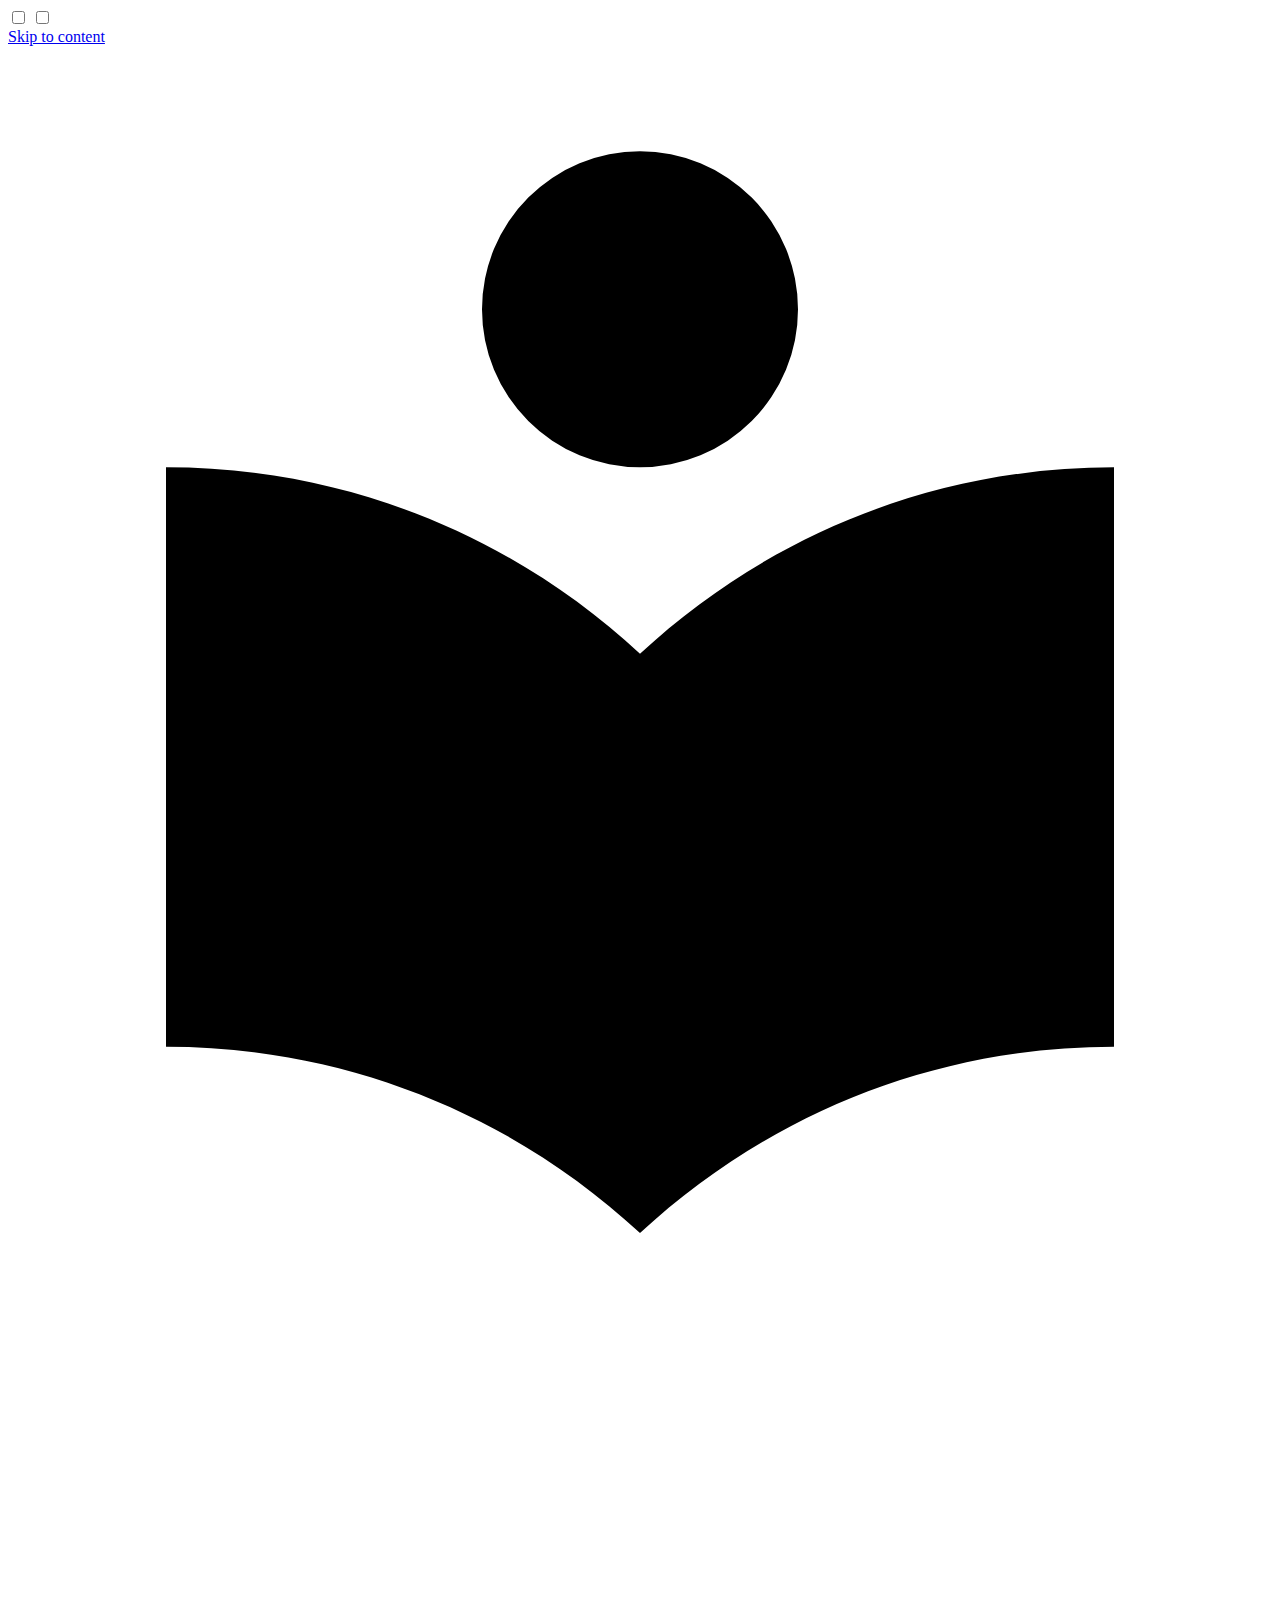
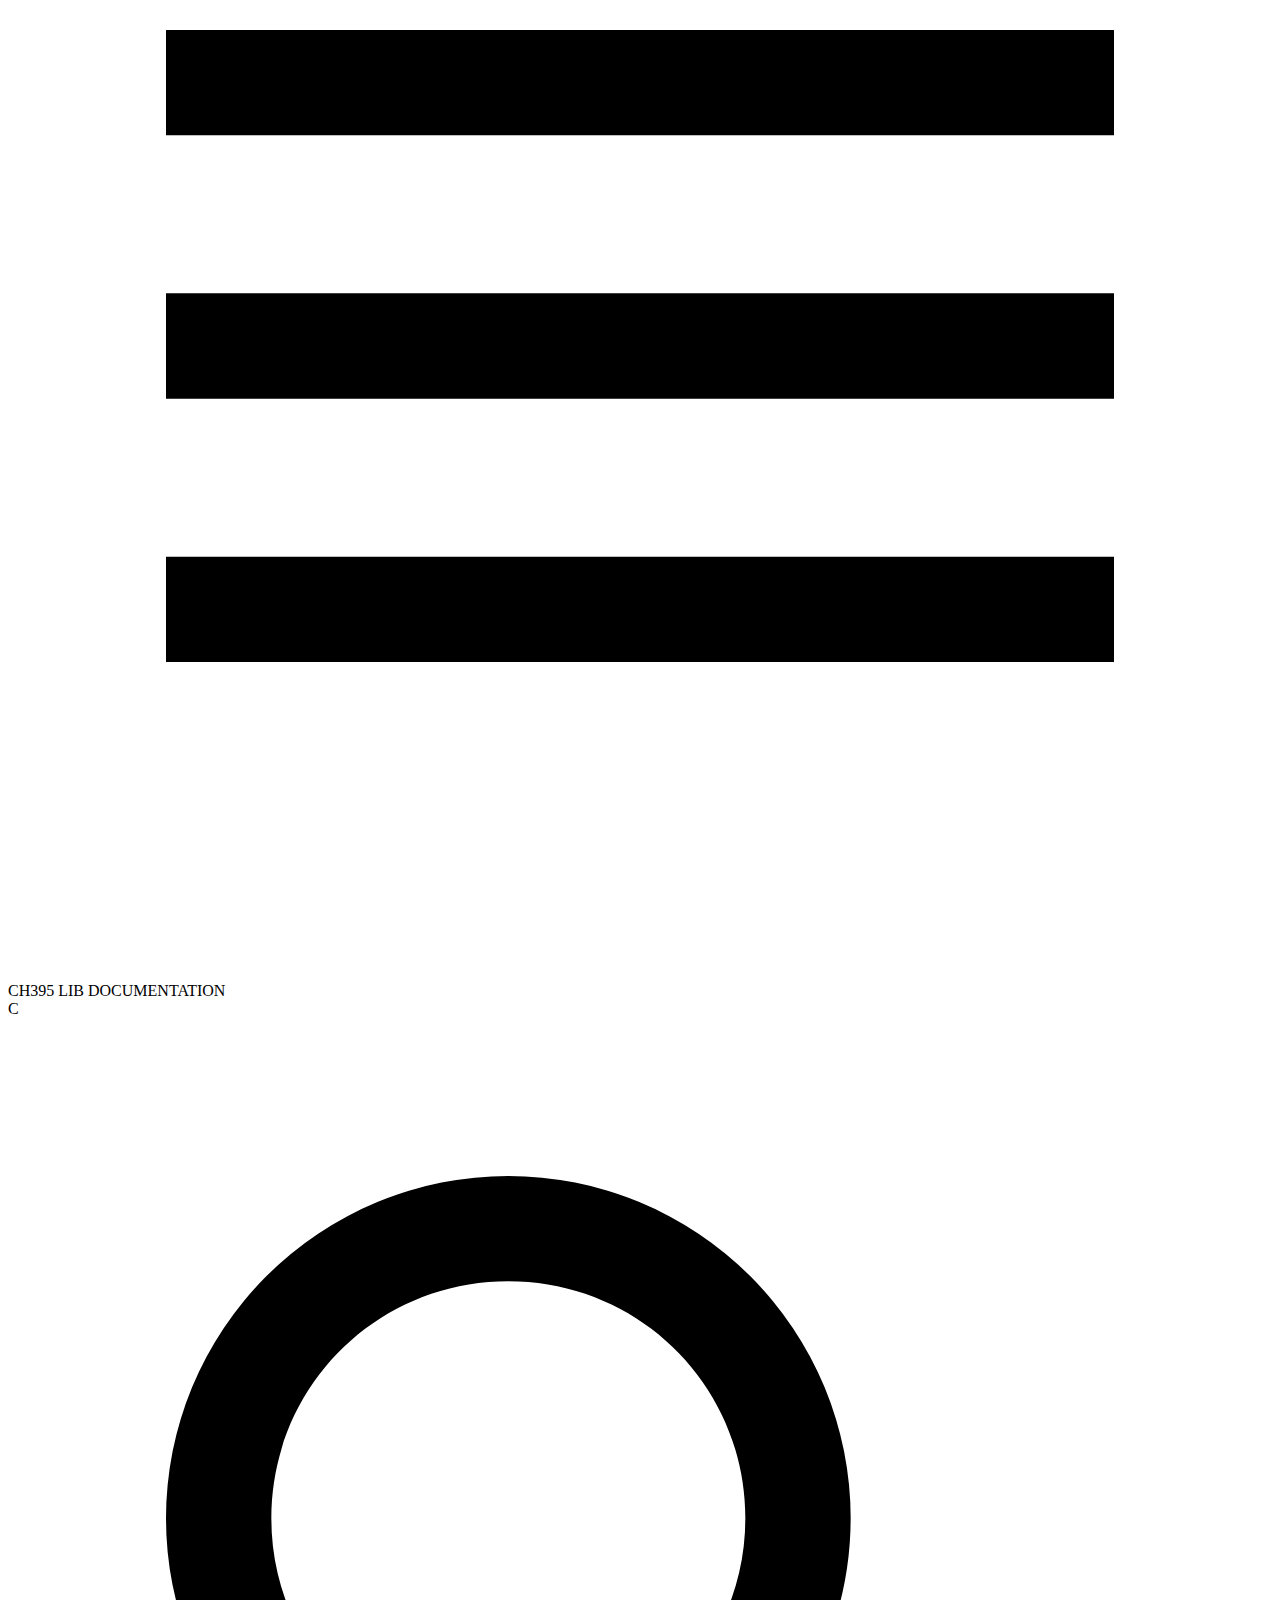
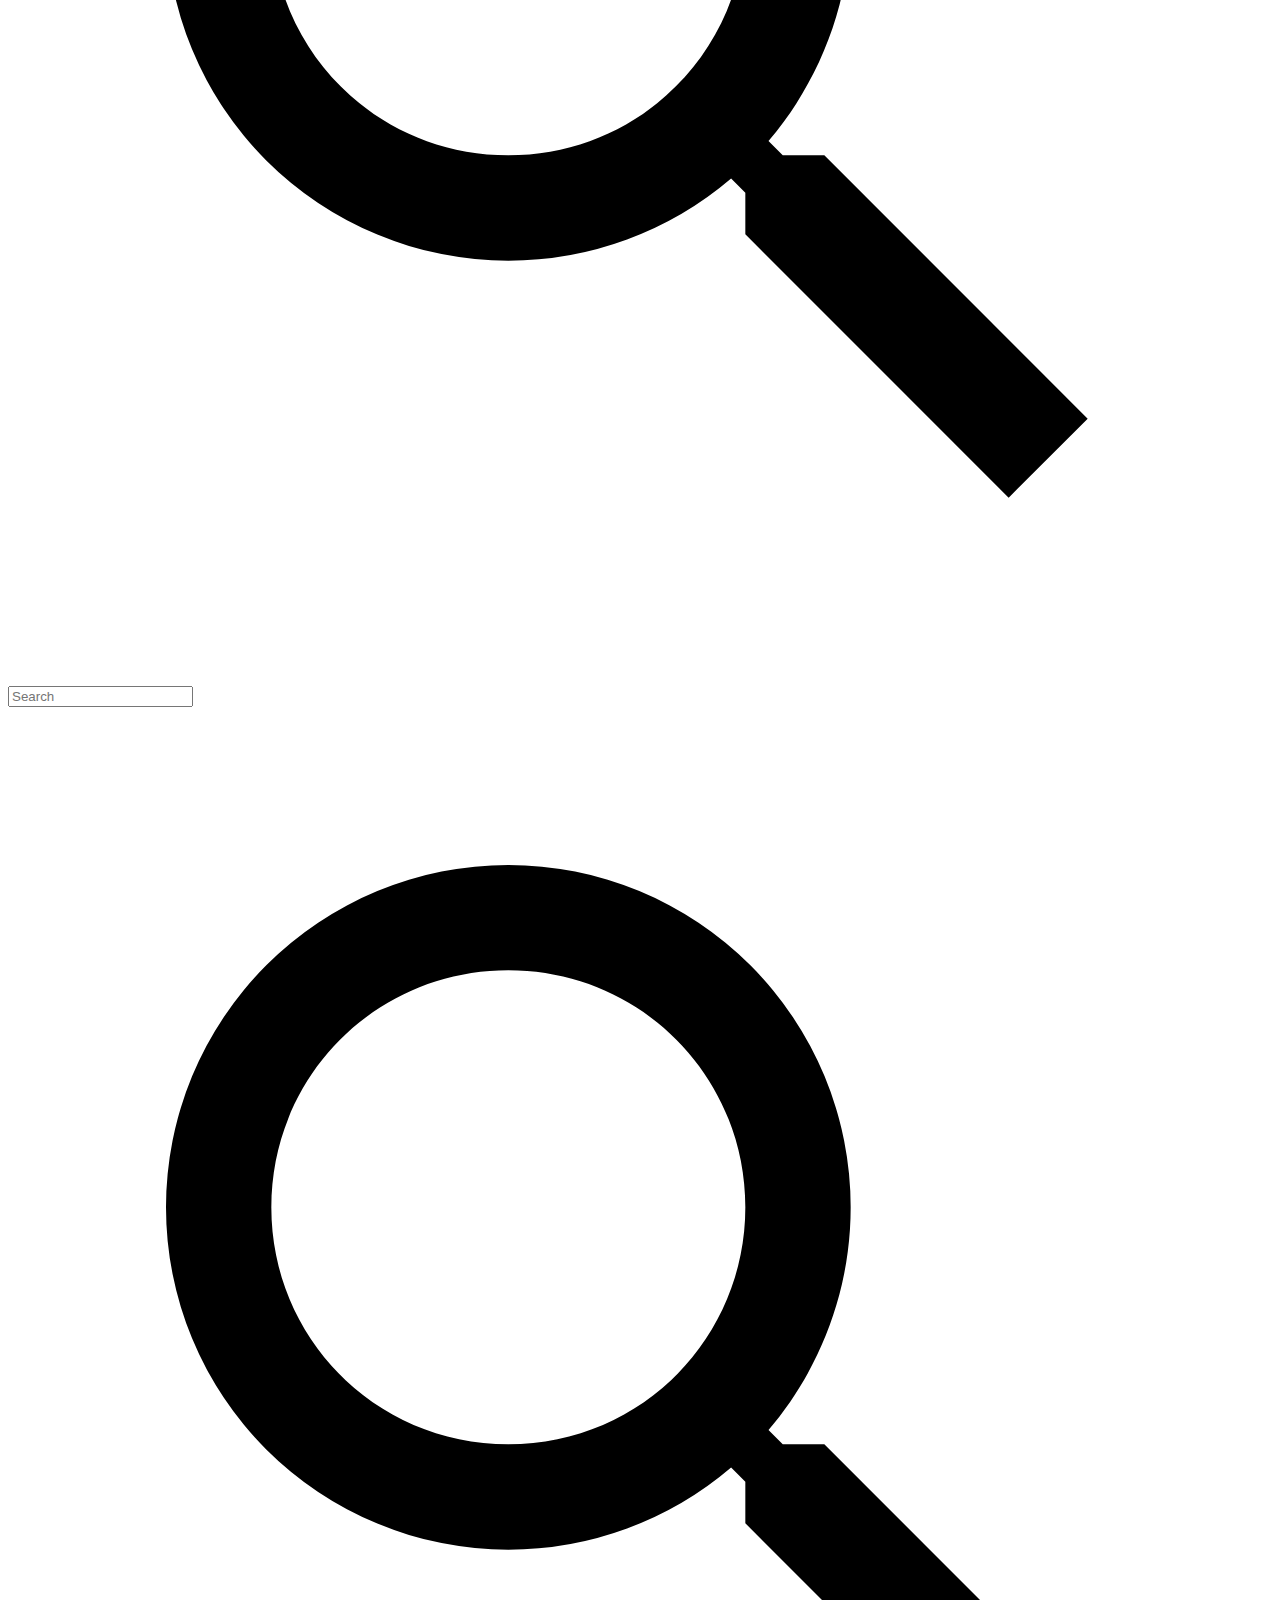
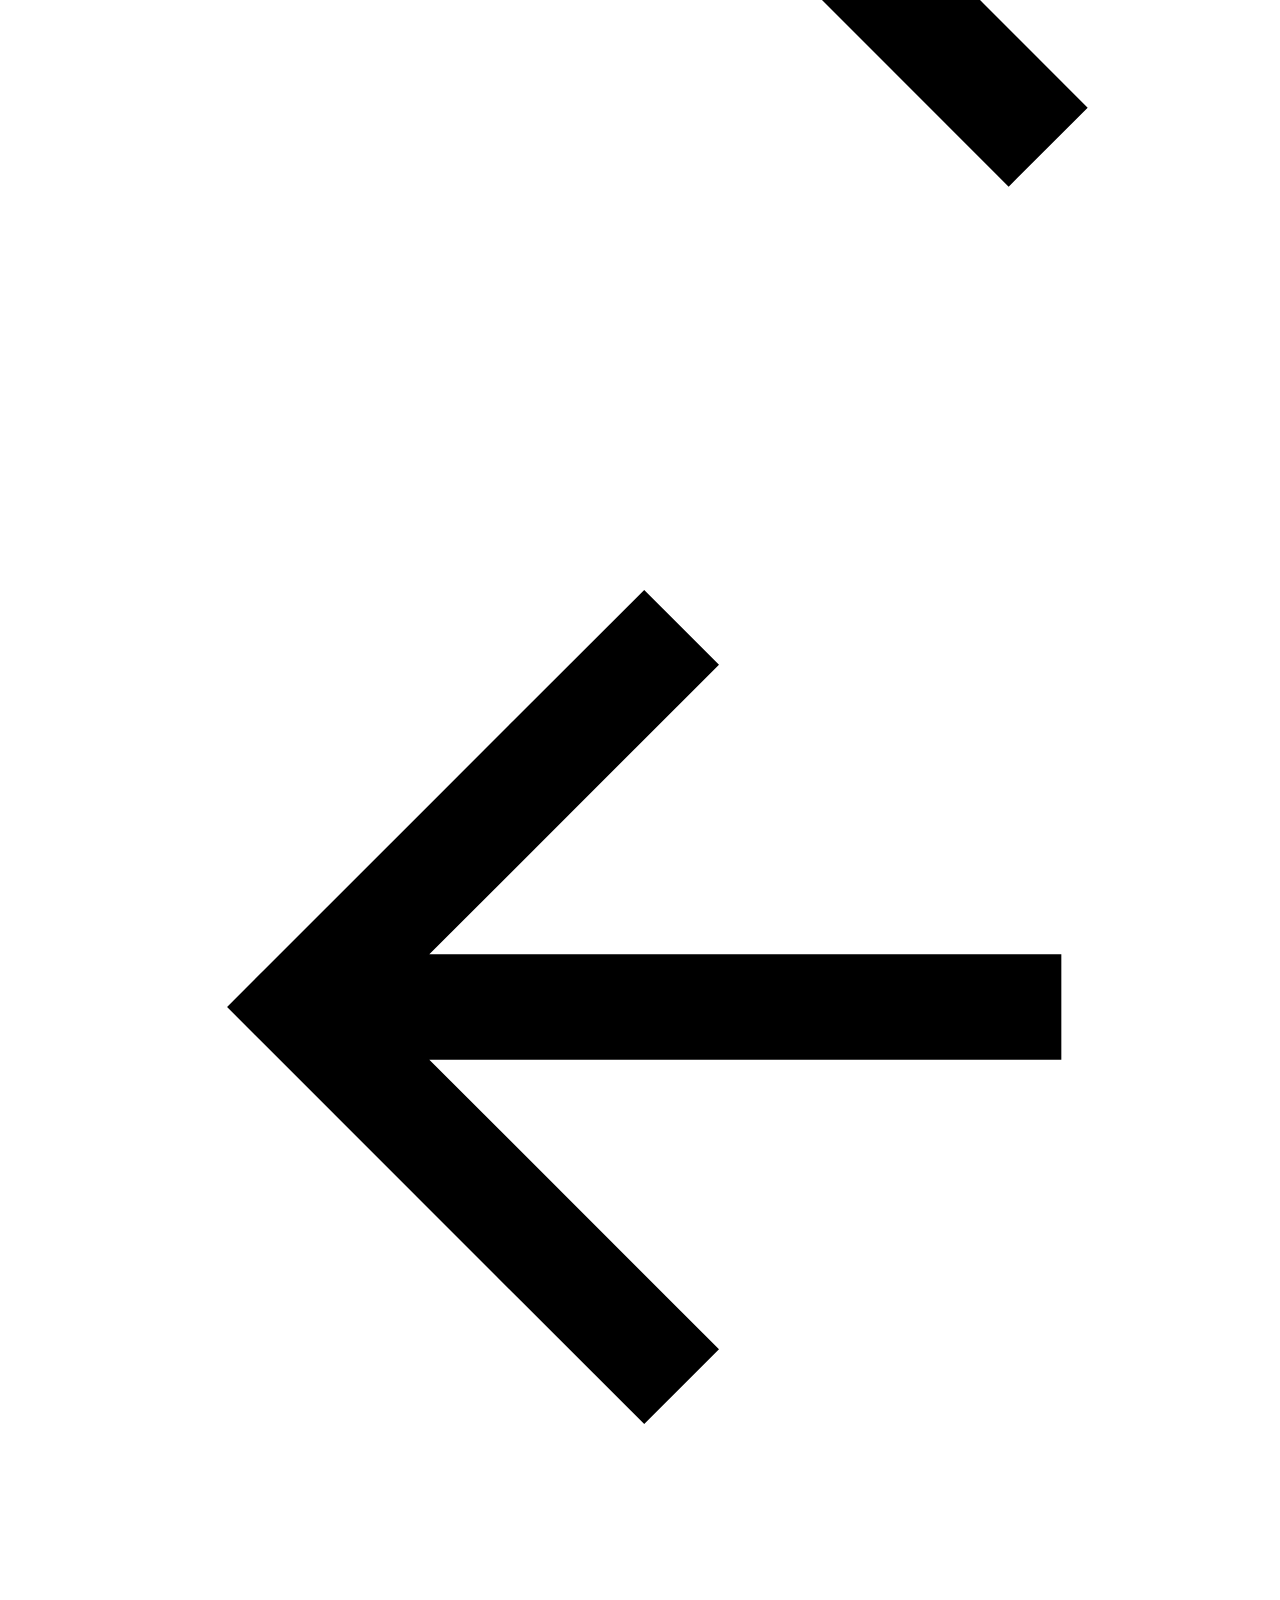
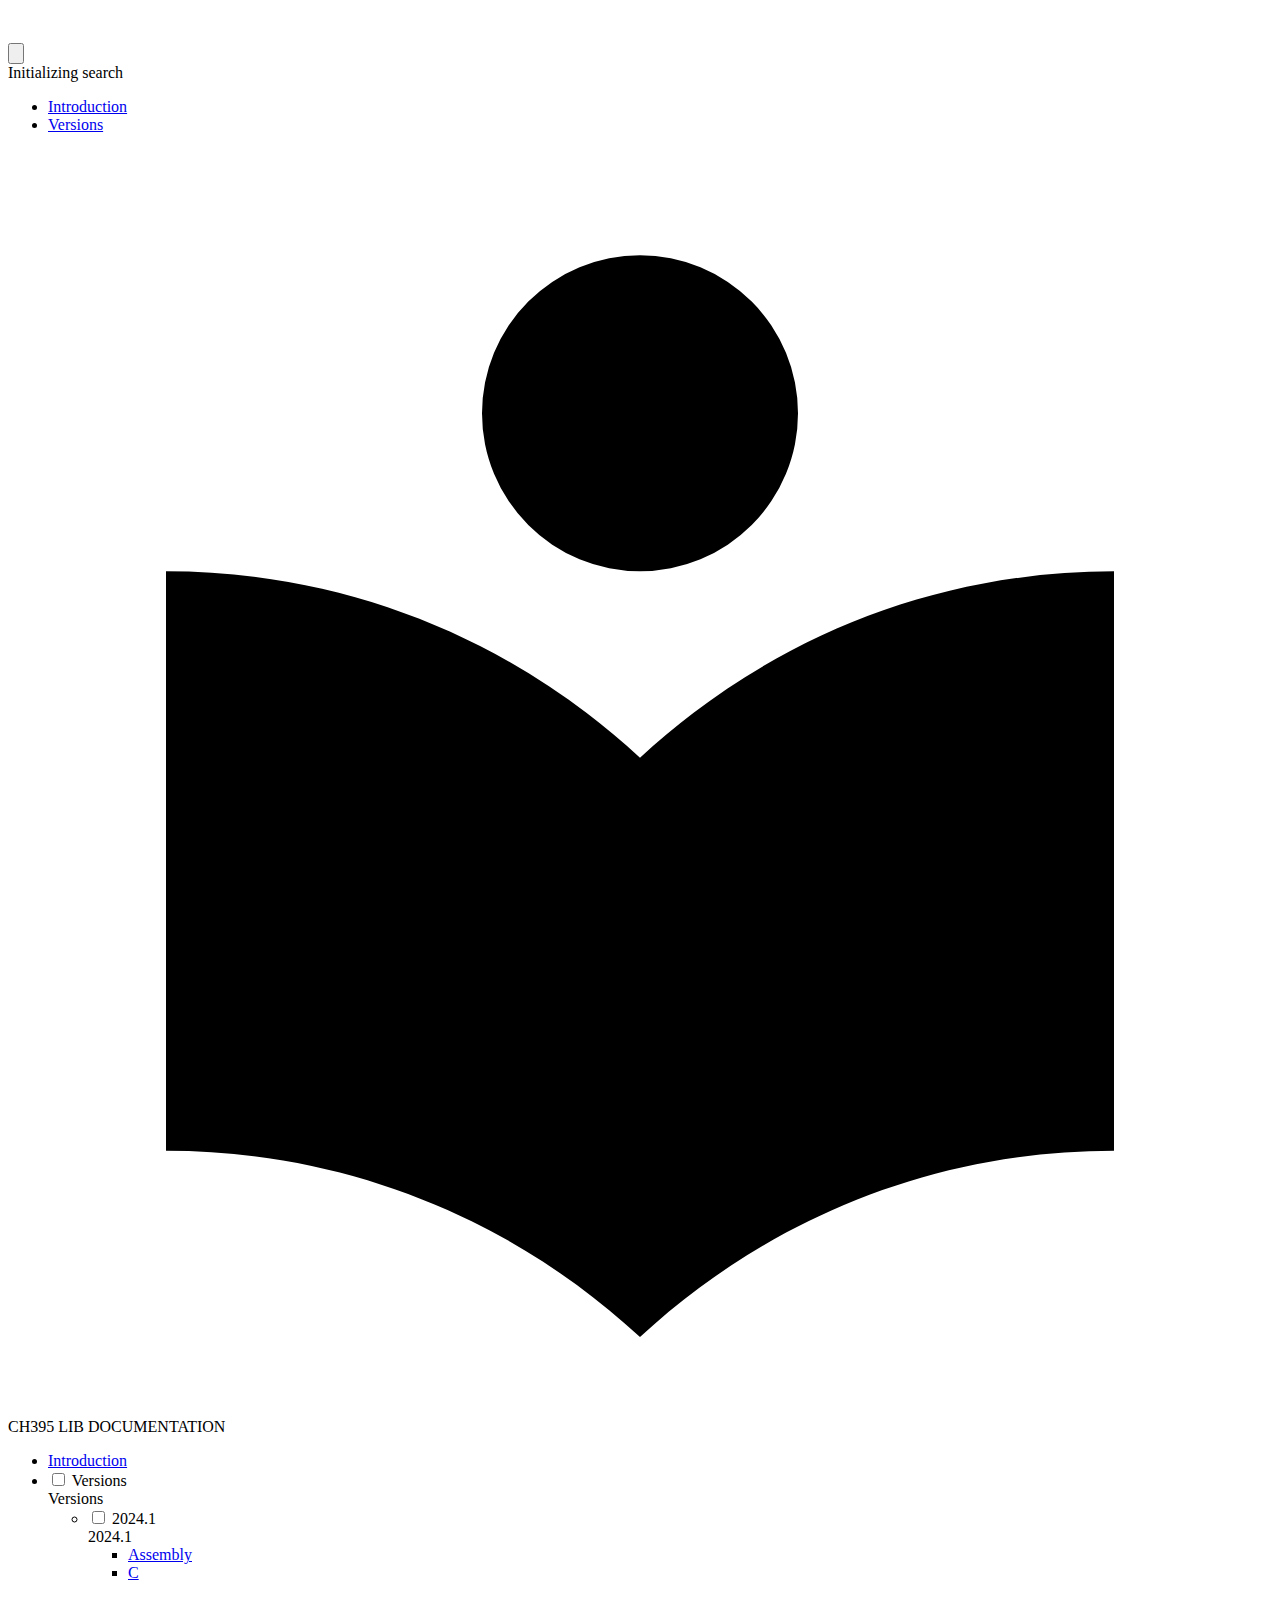
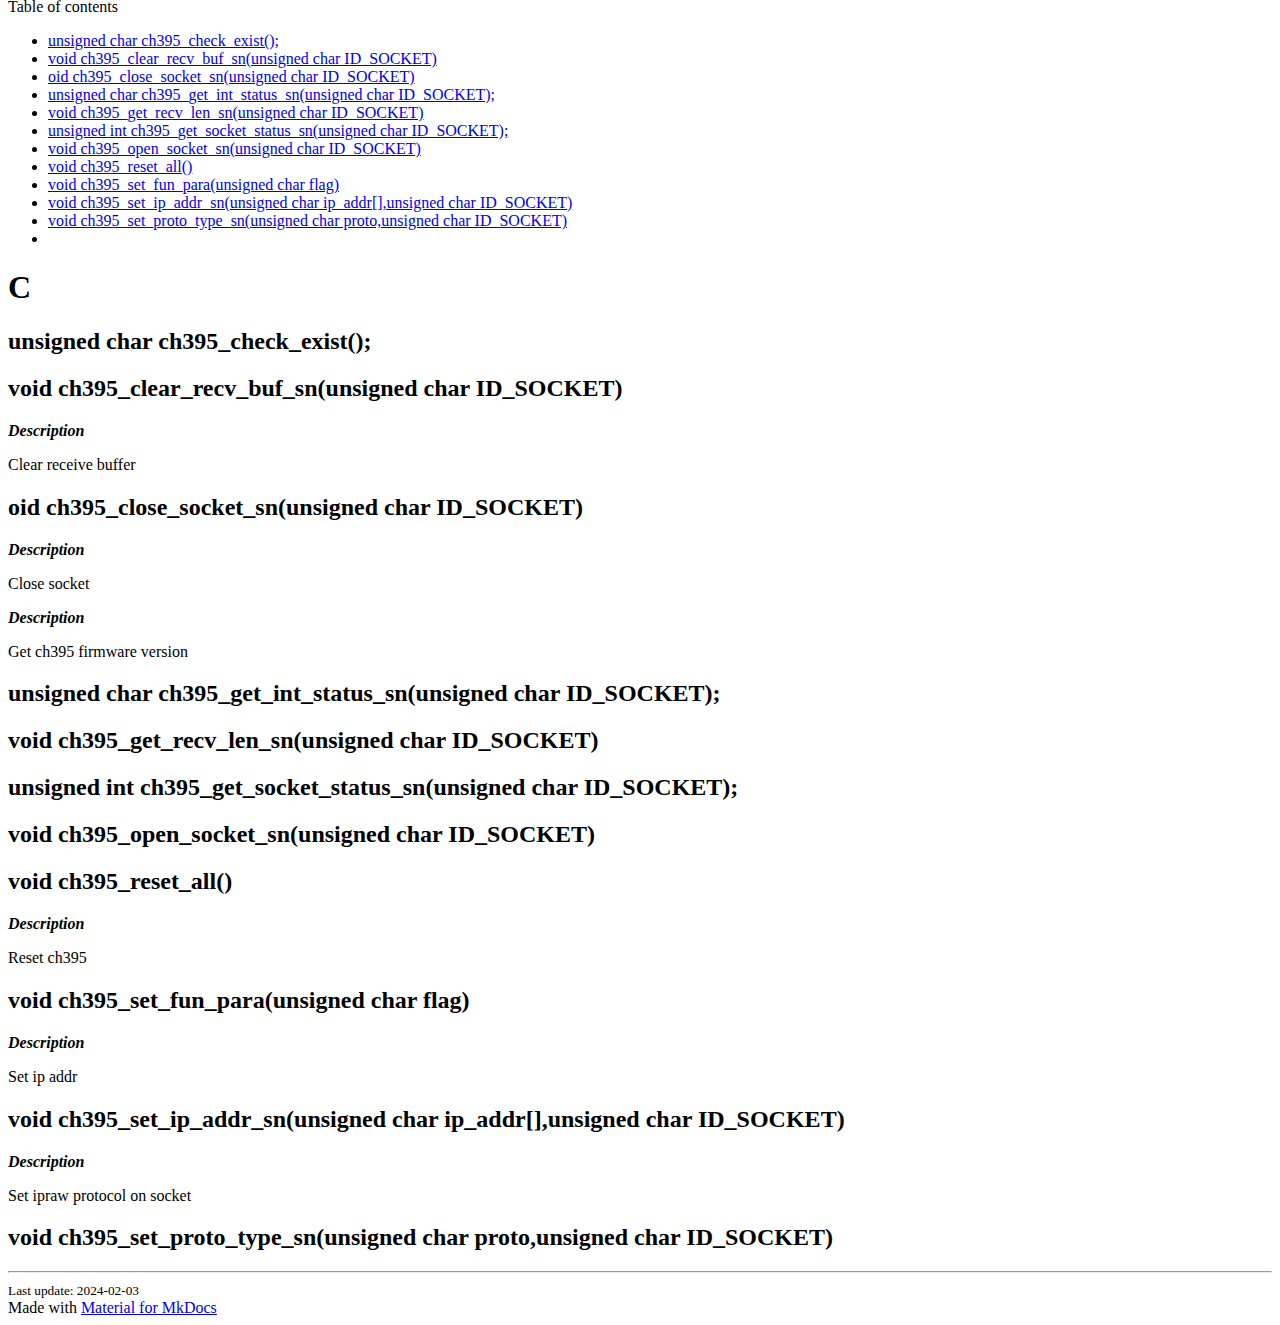
==== docs/api/c/index.html @ 54d7cbc9 "fix" ====
<!doctype html>
<html lang="en" class="no-js">
  <head>
    
      <meta charset="utf-8">
      <meta name="viewport" content="width=device-width,initial-scale=1">
      
      
      
      
      
      
      <link rel="icon" href="../assets/images/favicon.png">
      <meta name="generator" content="mkdocs-1.5.3, mkdocs-material-9.4.0">
    
    
      
        <title>C - CH395 LIB DOCUMENTATION</title>
      
    
    
      <link rel="stylesheet" href="../assets/stylesheets/main.9f615399.min.css">
      
        
        <link rel="stylesheet" href="../assets/stylesheets/palette.649f08f9.min.css">
      
      


    
    
      
    
    
      
        
        
        <link rel="preconnect" href="https://fonts.gstatic.com" crossorigin>
        <link rel="stylesheet" href="https://fonts.googleapis.com/css?family=Roboto:300,300i,400,400i,700,700i%7CRoboto+Mono:400,400i,700,700i&display=fallback">
        <style>:root{--md-text-font:"Roboto";--md-code-font:"Roboto Mono"}</style>
      
    
    
      <link rel="stylesheet" href="../stylesheets/extra.css">
    
    <script>__md_scope=new URL("..",location),__md_hash=e=>[...e].reduce((e,_)=>(e<<5)-e+_.charCodeAt(0),0),__md_get=(e,_=localStorage,t=__md_scope)=>JSON.parse(_.getItem(t.pathname+"."+e)),__md_set=(e,_,t=localStorage,a=__md_scope)=>{try{t.setItem(a.pathname+"."+e,JSON.stringify(_))}catch(e){}}</script>
    
      

    
    
    
  </head>
  
  
    
    
    
    
    
    <body dir="ltr" data-md-color-scheme="default" data-md-color-primary="black" data-md-color-accent="indigo">
  
    
    
    <input class="md-toggle" data-md-toggle="drawer" type="checkbox" id="__drawer" autocomplete="off">
    <input class="md-toggle" data-md-toggle="search" type="checkbox" id="__search" autocomplete="off">
    <label class="md-overlay" for="__drawer"></label>
    <div data-md-component="skip">
      
        
        <a href="#c" class="md-skip">
          Skip to content
        </a>
      
    </div>
    <div data-md-component="announce">
      
    </div>
    
    
      

<header class="md-header" data-md-component="header">
  <nav class="md-header__inner md-grid" aria-label="Header">
    <a href=".." title="CH395 LIB DOCUMENTATION" class="md-header__button md-logo" aria-label="CH395 LIB DOCUMENTATION" data-md-component="logo">
      
  
  <svg xmlns="http://www.w3.org/2000/svg" viewBox="0 0 24 24"><path d="M12 8a3 3 0 0 0 3-3 3 3 0 0 0-3-3 3 3 0 0 0-3 3 3 3 0 0 0 3 3m0 3.54C9.64 9.35 6.5 8 3 8v11c3.5 0 6.64 1.35 9 3.54 2.36-2.19 5.5-3.54 9-3.54V8c-3.5 0-6.64 1.35-9 3.54Z"/></svg>

    </a>
    <label class="md-header__button md-icon" for="__drawer">
      
      <svg xmlns="http://www.w3.org/2000/svg" viewBox="0 0 24 24"><path d="M3 6h18v2H3V6m0 5h18v2H3v-2m0 5h18v2H3v-2Z"/></svg>
    </label>
    <div class="md-header__title" data-md-component="header-title">
      <div class="md-header__ellipsis">
        <div class="md-header__topic">
          <span class="md-ellipsis">
            CH395 LIB DOCUMENTATION
          </span>
        </div>
        <div class="md-header__topic" data-md-component="header-topic">
          <span class="md-ellipsis">
            
              C
            
          </span>
        </div>
      </div>
    </div>
    
      
    
    
    
      <label class="md-header__button md-icon" for="__search">
        
        <svg xmlns="http://www.w3.org/2000/svg" viewBox="0 0 24 24"><path d="M9.5 3A6.5 6.5 0 0 1 16 9.5c0 1.61-.59 3.09-1.56 4.23l.27.27h.79l5 5-1.5 1.5-5-5v-.79l-.27-.27A6.516 6.516 0 0 1 9.5 16 6.5 6.5 0 0 1 3 9.5 6.5 6.5 0 0 1 9.5 3m0 2C7 5 5 7 5 9.5S7 14 9.5 14 14 12 14 9.5 12 5 9.5 5Z"/></svg>
      </label>
      <div class="md-search" data-md-component="search" role="dialog">
  <label class="md-search__overlay" for="__search"></label>
  <div class="md-search__inner" role="search">
    <form class="md-search__form" name="search">
      <input type="text" class="md-search__input" name="query" aria-label="Search" placeholder="Search" autocapitalize="off" autocorrect="off" autocomplete="off" spellcheck="false" data-md-component="search-query" required>
      <label class="md-search__icon md-icon" for="__search">
        
        <svg xmlns="http://www.w3.org/2000/svg" viewBox="0 0 24 24"><path d="M9.5 3A6.5 6.5 0 0 1 16 9.5c0 1.61-.59 3.09-1.56 4.23l.27.27h.79l5 5-1.5 1.5-5-5v-.79l-.27-.27A6.516 6.516 0 0 1 9.5 16 6.5 6.5 0 0 1 3 9.5 6.5 6.5 0 0 1 9.5 3m0 2C7 5 5 7 5 9.5S7 14 9.5 14 14 12 14 9.5 12 5 9.5 5Z"/></svg>
        
        <svg xmlns="http://www.w3.org/2000/svg" viewBox="0 0 24 24"><path d="M20 11v2H8l5.5 5.5-1.42 1.42L4.16 12l7.92-7.92L13.5 5.5 8 11h12Z"/></svg>
      </label>
      <nav class="md-search__options" aria-label="Search">
        
        <button type="reset" class="md-search__icon md-icon" title="Clear" aria-label="Clear" tabindex="-1">
          
          <svg xmlns="http://www.w3.org/2000/svg" viewBox="0 0 24 24"><path d="M19 6.41 17.59 5 12 10.59 6.41 5 5 6.41 10.59 12 5 17.59 6.41 19 12 13.41 17.59 19 19 17.59 13.41 12 19 6.41Z"/></svg>
        </button>
      </nav>
      
    </form>
    <div class="md-search__output">
      <div class="md-search__scrollwrap" data-md-scrollfix>
        <div class="md-search-result" data-md-component="search-result">
          <div class="md-search-result__meta">
            Initializing search
          </div>
          <ol class="md-search-result__list" role="presentation"></ol>
        </div>
      </div>
    </div>
  </div>
</div>
    
    
  </nav>
  
</header>
    
    <div class="md-container" data-md-component="container">
      
      
        
          
            
<nav class="md-tabs" aria-label="Tabs" data-md-component="tabs">
  <div class="md-grid">
    <ul class="md-tabs__list">
      
        
  
  
  
    <li class="md-tabs__item">
      <a href=".." class="md-tabs__link">
        
  
    
  
  Introduction

      </a>
    </li>
  

      
        
  
  
  
    
    
      
  
  
  
    
    
      <li class="md-tabs__item">
        <a href="../2024.1/assembly/" class="md-tabs__link">
          
  
  Versions

        </a>
      </li>
    
  

    
  

      
    </ul>
  </div>
</nav>
          
        
      
      <main class="md-main" data-md-component="main">
        <div class="md-main__inner md-grid">
          
            
              
              <div class="md-sidebar md-sidebar--primary" data-md-component="sidebar" data-md-type="navigation" >
                <div class="md-sidebar__scrollwrap">
                  <div class="md-sidebar__inner">
                    


  


<nav class="md-nav md-nav--primary md-nav--lifted" aria-label="Navigation" data-md-level="0">
  <label class="md-nav__title" for="__drawer">
    <a href=".." title="CH395 LIB DOCUMENTATION" class="md-nav__button md-logo" aria-label="CH395 LIB DOCUMENTATION" data-md-component="logo">
      
  
  <svg xmlns="http://www.w3.org/2000/svg" viewBox="0 0 24 24"><path d="M12 8a3 3 0 0 0 3-3 3 3 0 0 0-3-3 3 3 0 0 0-3 3 3 3 0 0 0 3 3m0 3.54C9.64 9.35 6.5 8 3 8v11c3.5 0 6.64 1.35 9 3.54 2.36-2.19 5.5-3.54 9-3.54V8c-3.5 0-6.64 1.35-9 3.54Z"/></svg>

    </a>
    CH395 LIB DOCUMENTATION
  </label>
  
  <ul class="md-nav__list" data-md-scrollfix>
    
      
      
  
  
  
    <li class="md-nav__item">
      <a href=".." class="md-nav__link">
        
  
  <span class="md-ellipsis">
    Introduction
  </span>
  

      </a>
    </li>
  

    
      
      
  
  
  
    
    
    
    <li class="md-nav__item md-nav__item--nested">
      
        
        
        
        
        <input class="md-nav__toggle md-toggle " type="checkbox" id="__nav_2" >
        
          <label class="md-nav__link" for="__nav_2" id="__nav_2_label" tabindex="0">
            
  
  <span class="md-ellipsis">
    Versions
  </span>
  

            <span class="md-nav__icon md-icon"></span>
          </label>
        
        <nav class="md-nav" data-md-level="1" aria-labelledby="__nav_2_label" aria-expanded="false">
          <label class="md-nav__title" for="__nav_2">
            <span class="md-nav__icon md-icon"></span>
            Versions
          </label>
          <ul class="md-nav__list" data-md-scrollfix>
            
              
                
  
  
  
    
    
    
    <li class="md-nav__item md-nav__item--nested">
      
        
        
        
        
        <input class="md-nav__toggle md-toggle " type="checkbox" id="__nav_2_1" >
        
          <label class="md-nav__link" for="__nav_2_1" id="__nav_2_1_label" tabindex="0">
            
  
  <span class="md-ellipsis">
    2024.1
  </span>
  

            <span class="md-nav__icon md-icon"></span>
          </label>
        
        <nav class="md-nav" data-md-level="2" aria-labelledby="__nav_2_1_label" aria-expanded="false">
          <label class="md-nav__title" for="__nav_2_1">
            <span class="md-nav__icon md-icon"></span>
            2024.1
          </label>
          <ul class="md-nav__list" data-md-scrollfix>
            
              
                
  
  
  
    <li class="md-nav__item">
      <a href="../2024.1/assembly/" class="md-nav__link">
        
  
  <span class="md-ellipsis">
    Assembly
  </span>
  

      </a>
    </li>
  

              
            
              
                
  
  
  
    <li class="md-nav__item">
      <a href="../2024.1/c/" class="md-nav__link">
        
  
  <span class="md-ellipsis">
    C
  </span>
  

      </a>
    </li>
  

              
            
          </ul>
        </nav>
      
    </li>
  

              
            
          </ul>
        </nav>
      
    </li>
  

    
  </ul>
</nav>
                  </div>
                </div>
              </div>
            
            
              
              <div class="md-sidebar md-sidebar--secondary" data-md-component="sidebar" data-md-type="toc" >
                <div class="md-sidebar__scrollwrap">
                  <div class="md-sidebar__inner">
                    

<nav class="md-nav md-nav--secondary" aria-label="Table of contents">
  
  
  
    
  
  
    <label class="md-nav__title" for="__toc">
      <span class="md-nav__icon md-icon"></span>
      Table of contents
    </label>
    <ul class="md-nav__list" data-md-component="toc" data-md-scrollfix>
      
        <li class="md-nav__item">
  <a href="#unsigned-char-ch395_check_exist" class="md-nav__link">
    unsigned char ch395_check_exist();
  </a>
  
</li>
      
        <li class="md-nav__item">
  <a href="#void-ch395_clear_recv_buf_snunsigned-char-id_socket" class="md-nav__link">
    void ch395_clear_recv_buf_sn(unsigned char ID_SOCKET)
  </a>
  
</li>
      
        <li class="md-nav__item">
  <a href="#oid-ch395_close_socket_snunsigned-char-id_socket" class="md-nav__link">
    oid ch395_close_socket_sn(unsigned char ID_SOCKET)
  </a>
  
</li>
      
        <li class="md-nav__item">
  <a href="#unsigned-char-ch395_get_int_status_snunsigned-char-id_socket" class="md-nav__link">
    unsigned char ch395_get_int_status_sn(unsigned char ID_SOCKET);
  </a>
  
</li>
      
        <li class="md-nav__item">
  <a href="#void-ch395_get_recv_len_snunsigned-char-id_socket" class="md-nav__link">
    void ch395_get_recv_len_sn(unsigned char ID_SOCKET)
  </a>
  
</li>
      
        <li class="md-nav__item">
  <a href="#unsigned-int-ch395_get_socket_status_snunsigned-char-id_socket" class="md-nav__link">
    unsigned int ch395_get_socket_status_sn(unsigned char ID_SOCKET);
  </a>
  
</li>
      
        <li class="md-nav__item">
  <a href="#void-ch395_open_socket_snunsigned-char-id_socket" class="md-nav__link">
    void ch395_open_socket_sn(unsigned char ID_SOCKET)
  </a>
  
</li>
      
        <li class="md-nav__item">
  <a href="#void-ch395_reset_all" class="md-nav__link">
    void ch395_reset_all()
  </a>
  
</li>
      
        <li class="md-nav__item">
  <a href="#void-ch395_set_fun_paraunsigned-char-flag" class="md-nav__link">
    void ch395_set_fun_para(unsigned char flag)
  </a>
  
</li>
      
        <li class="md-nav__item">
  <a href="#void-ch395_set_ip_addr_snunsigned-char-ip_addrunsigned-char-id_socket" class="md-nav__link">
    void ch395_set_ip_addr_sn(unsigned char ip_addr[],unsigned char ID_SOCKET)
  </a>
  
</li>
      
        <li class="md-nav__item">
  <a href="#void-ch395_set_proto_type_snunsigned-char-protounsigned-char-id_socket" class="md-nav__link">
    void ch395_set_proto_type_sn(unsigned char proto,unsigned char ID_SOCKET)
  </a>
  
</li>
      
        <li class="md-nav__item">
  <a href="#_1" class="md-nav__link">
    
  </a>
  
</li>
      
    </ul>
  
</nav>
                  </div>
                </div>
              </div>
            
          
          
            <div class="md-content" data-md-component="content">
              <article class="md-content__inner md-typeset">
                
                  


<div><h1 id="c">C</h1>
<h2 id="unsigned-char-ch395_check_exist">unsigned char ch395_check_exist();</h2>
<h2 id="void-ch395_clear_recv_buf_snunsigned-char-id_socket">void ch395_clear_recv_buf_sn(unsigned char ID_SOCKET)</h2>
<p><strong><em>Description</em></strong></p>
<p>Clear receive buffer</p>
<h2 id="oid-ch395_close_socket_snunsigned-char-id_socket">oid ch395_close_socket_sn(unsigned char ID_SOCKET)</h2>
<p><strong><em>Description</em></strong></p>
<p>Close socket</p>
<p><strong><em>Description</em></strong></p>
<p>Get ch395 firmware version</p>
<h2 id="unsigned-char-ch395_get_int_status_snunsigned-char-id_socket">unsigned char ch395_get_int_status_sn(unsigned char ID_SOCKET);</h2>
<h2 id="void-ch395_get_recv_len_snunsigned-char-id_socket">void ch395_get_recv_len_sn(unsigned char ID_SOCKET)</h2>
<h2 id="unsigned-int-ch395_get_socket_status_snunsigned-char-id_socket">unsigned int ch395_get_socket_status_sn(unsigned char ID_SOCKET);</h2>
<h2 id="void-ch395_open_socket_snunsigned-char-id_socket">void ch395_open_socket_sn(unsigned char ID_SOCKET)</h2>
<h2 id="void-ch395_reset_all">void ch395_reset_all()</h2>
<p><strong><em>Description</em></strong></p>
<p>Reset ch395</p>
<h2 id="void-ch395_set_fun_paraunsigned-char-flag">void ch395_set_fun_para(unsigned char flag)</h2>
<p><strong><em>Description</em></strong></p>
<p>Set ip addr</p>
<h2 id="void-ch395_set_ip_addr_snunsigned-char-ip_addrunsigned-char-id_socket">void ch395_set_ip_addr_sn(unsigned char ip_addr[],unsigned char ID_SOCKET)</h2>
<p><strong><em>Description</em></strong></p>
<p>Set ipraw protocol on socket</p>
<h2 id="void-ch395_set_proto_type_snunsigned-char-protounsigned-char-id_socket">void ch395_set_proto_type_sn(unsigned char proto,unsigned char ID_SOCKET)</h2>
<h2 id="_1"></h2></div>

  <hr>
<div class="md-source-file">
  <small>
    
      Last update:
      2024-02-03
    
  </small>
</div>





                
              </article>
            </div>
          
          
  <script>var tabs=__md_get("__tabs");if(Array.isArray(tabs))e:for(var set of document.querySelectorAll(".tabbed-set")){var tab,labels=set.querySelector(".tabbed-labels");for(tab of tabs)for(var label of labels.getElementsByTagName("label"))if(label.innerText.trim()===tab){var input=document.getElementById(label.htmlFor);input.checked=!0;continue e}}</script>

        </div>
        
          <button type="button" class="md-top md-icon" data-md-component="top" hidden>
            
            <svg xmlns="http://www.w3.org/2000/svg" viewBox="0 0 24 24"><path d="M13 20h-2V8l-5.5 5.5-1.42-1.42L12 4.16l7.92 7.92-1.42 1.42L13 8v12Z"/></svg>
            Back to top
          </button>
        
      </main>
      
        <footer class="md-footer">
  
  <div class="md-footer-meta md-typeset">
    <div class="md-footer-meta__inner md-grid">
      <div class="md-copyright">
  
  
    Made with
    <a href="https://squidfunk.github.io/mkdocs-material/" target="_blank" rel="noopener">
      Material for MkDocs
    </a>
  
</div>
      
    </div>
  </div>
</footer>
      
    </div>
    <div class="md-dialog" data-md-component="dialog">
      <div class="md-dialog__inner md-typeset"></div>
    </div>
    
    <script id="__config" type="application/json">{"base": "..", "features": ["navigation.tabs", "navigation.top", "content.tabs.link"], "search": "../assets/javascripts/workers/search.a264c092.min.js", "translations": {"clipboard.copied": "Copied to clipboard", "clipboard.copy": "Copy to clipboard", "search.result.more.one": "1 more on this page", "search.result.more.other": "# more on this page", "search.result.none": "No matching documents", "search.result.one": "1 matching document", "search.result.other": "# matching documents", "search.result.placeholder": "Type to start searching", "search.result.term.missing": "Missing", "select.version": "Select version"}}</script>
    
    
      <script src="../assets/javascripts/bundle.4e0fa4ba.min.js"></script>
      
    
  </body>
</html>
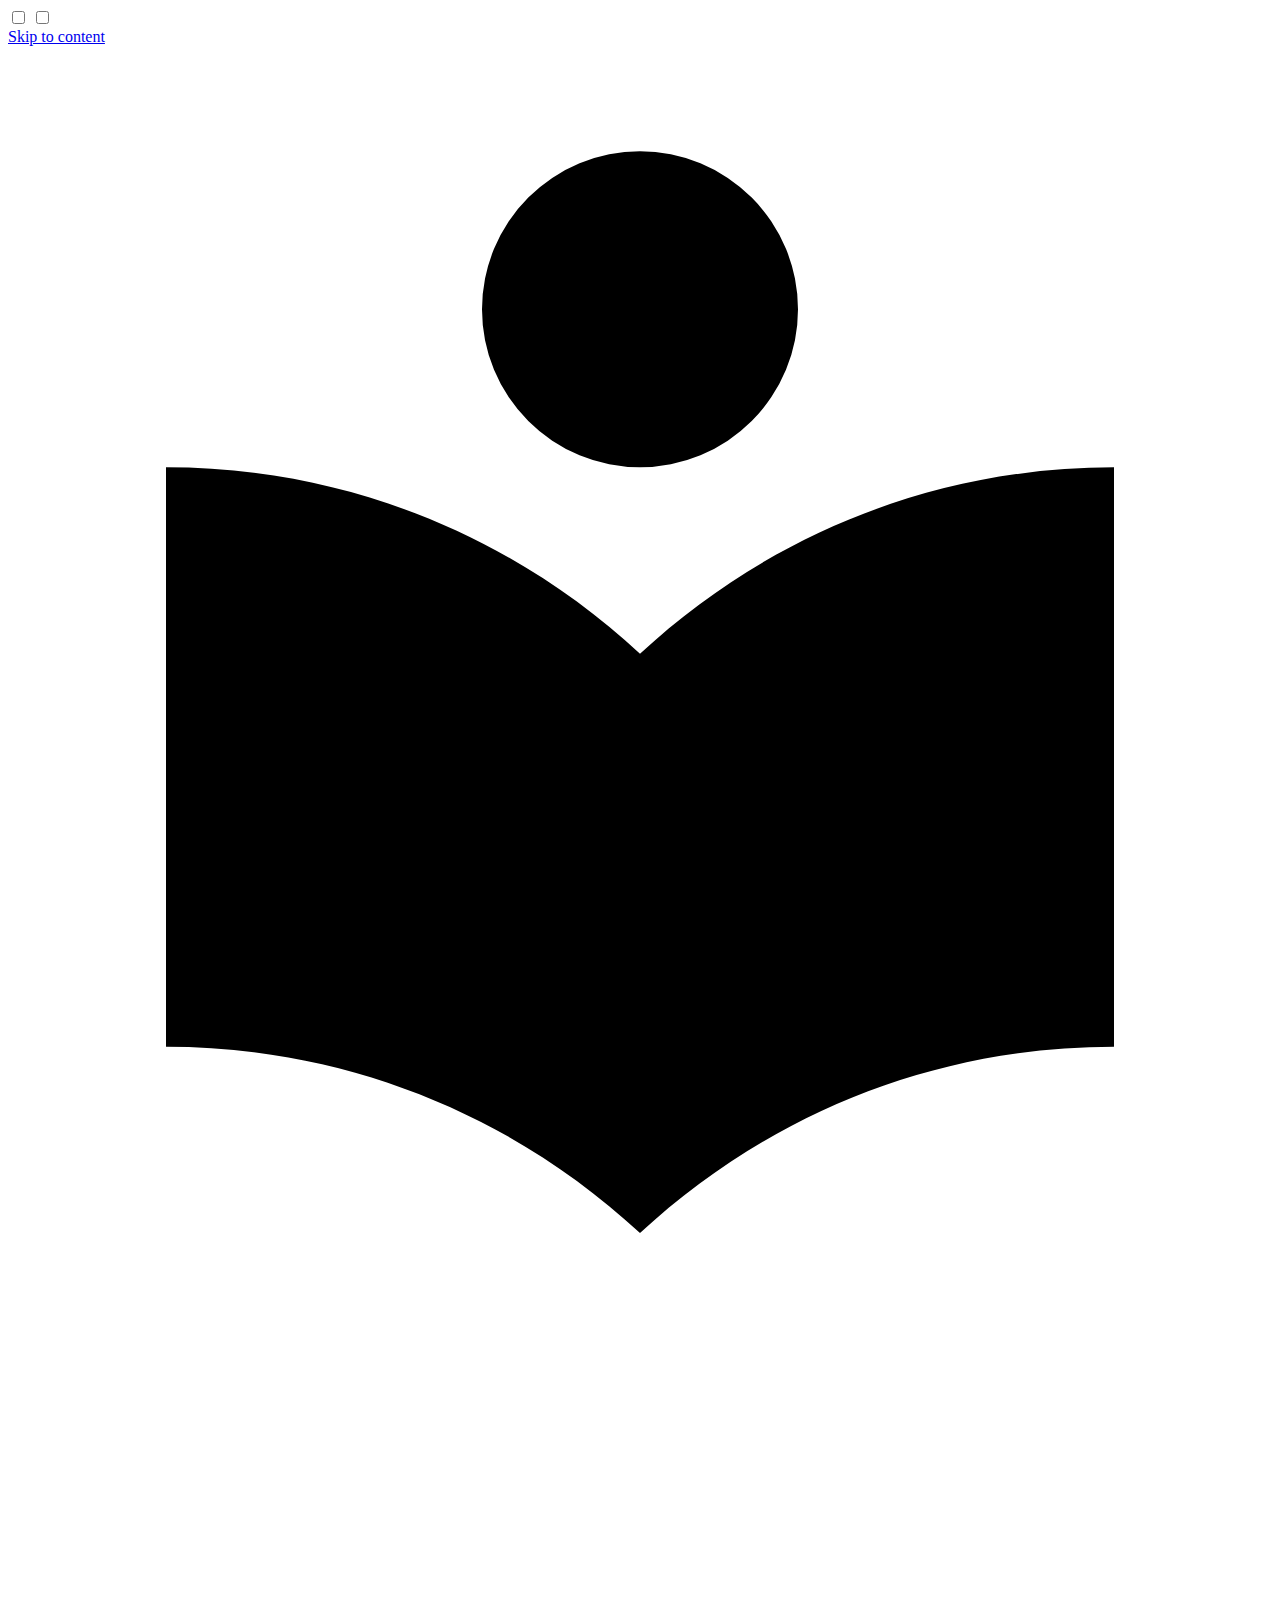
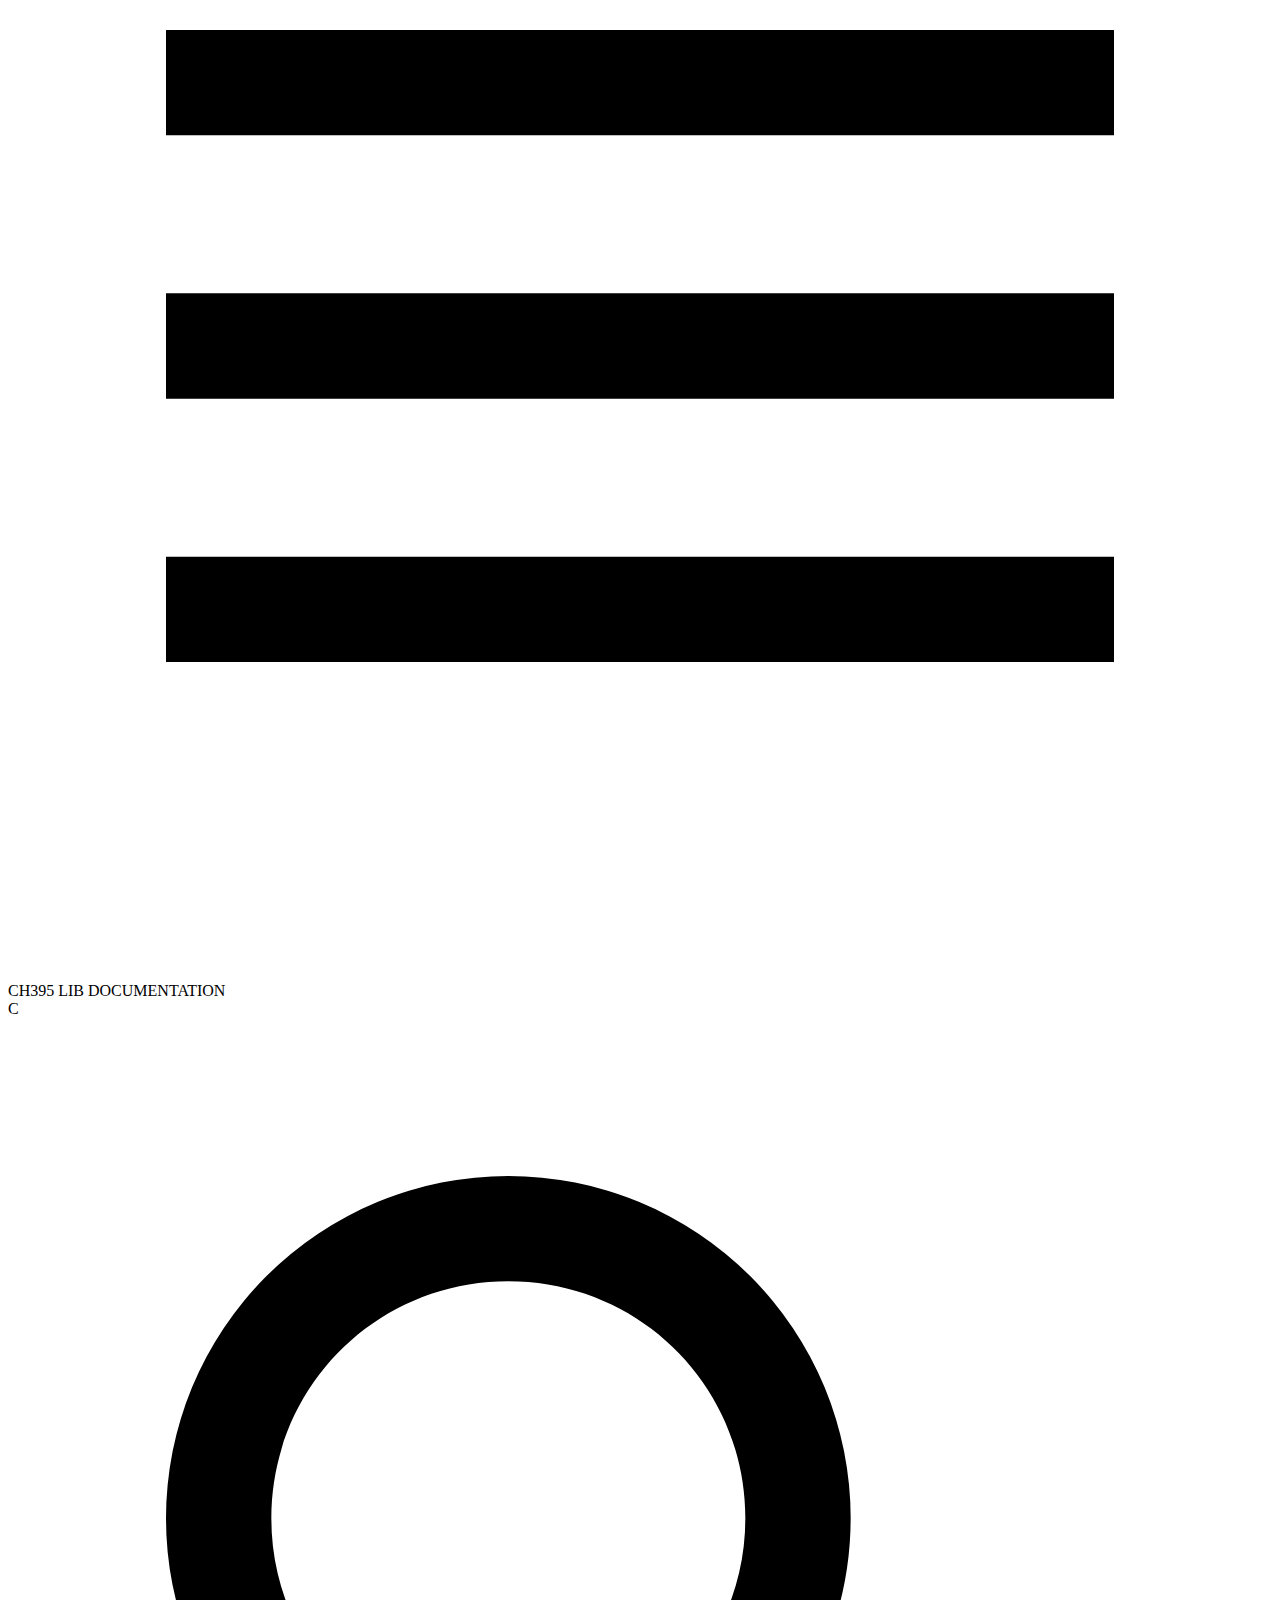
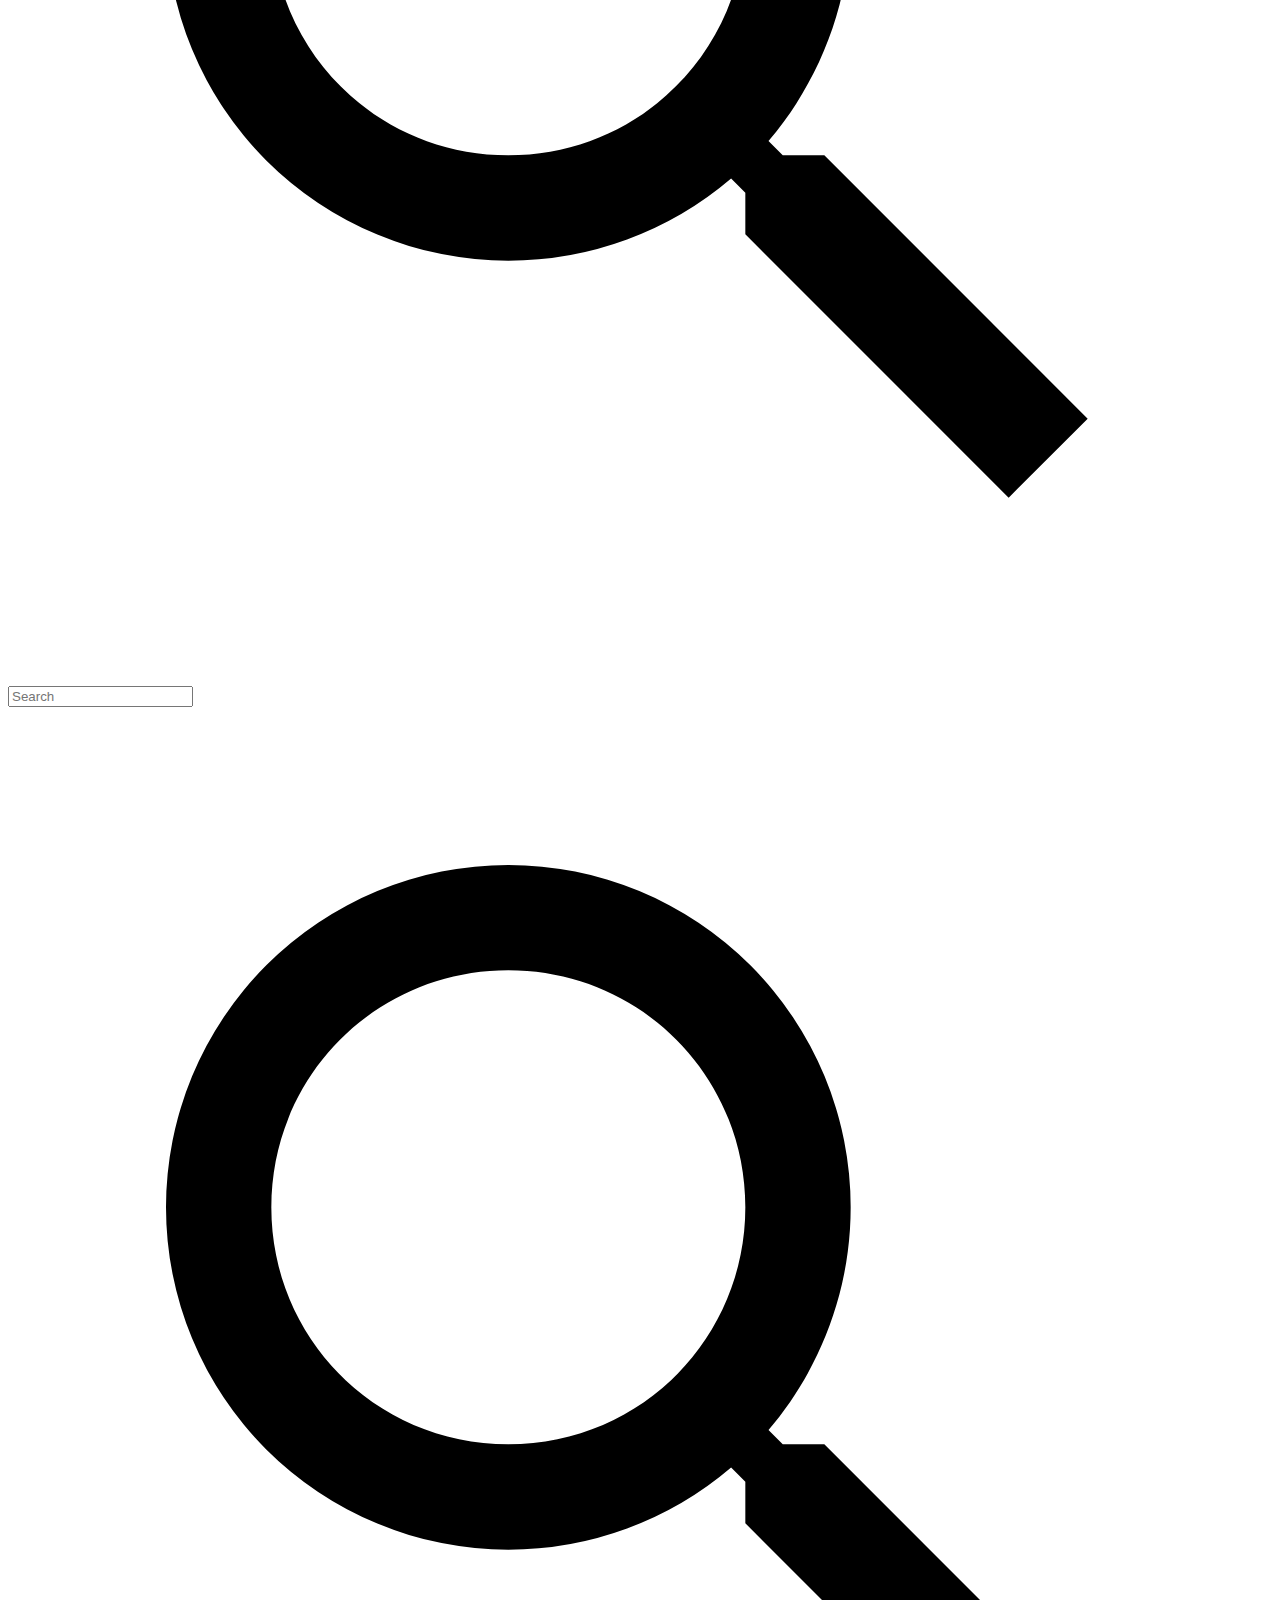
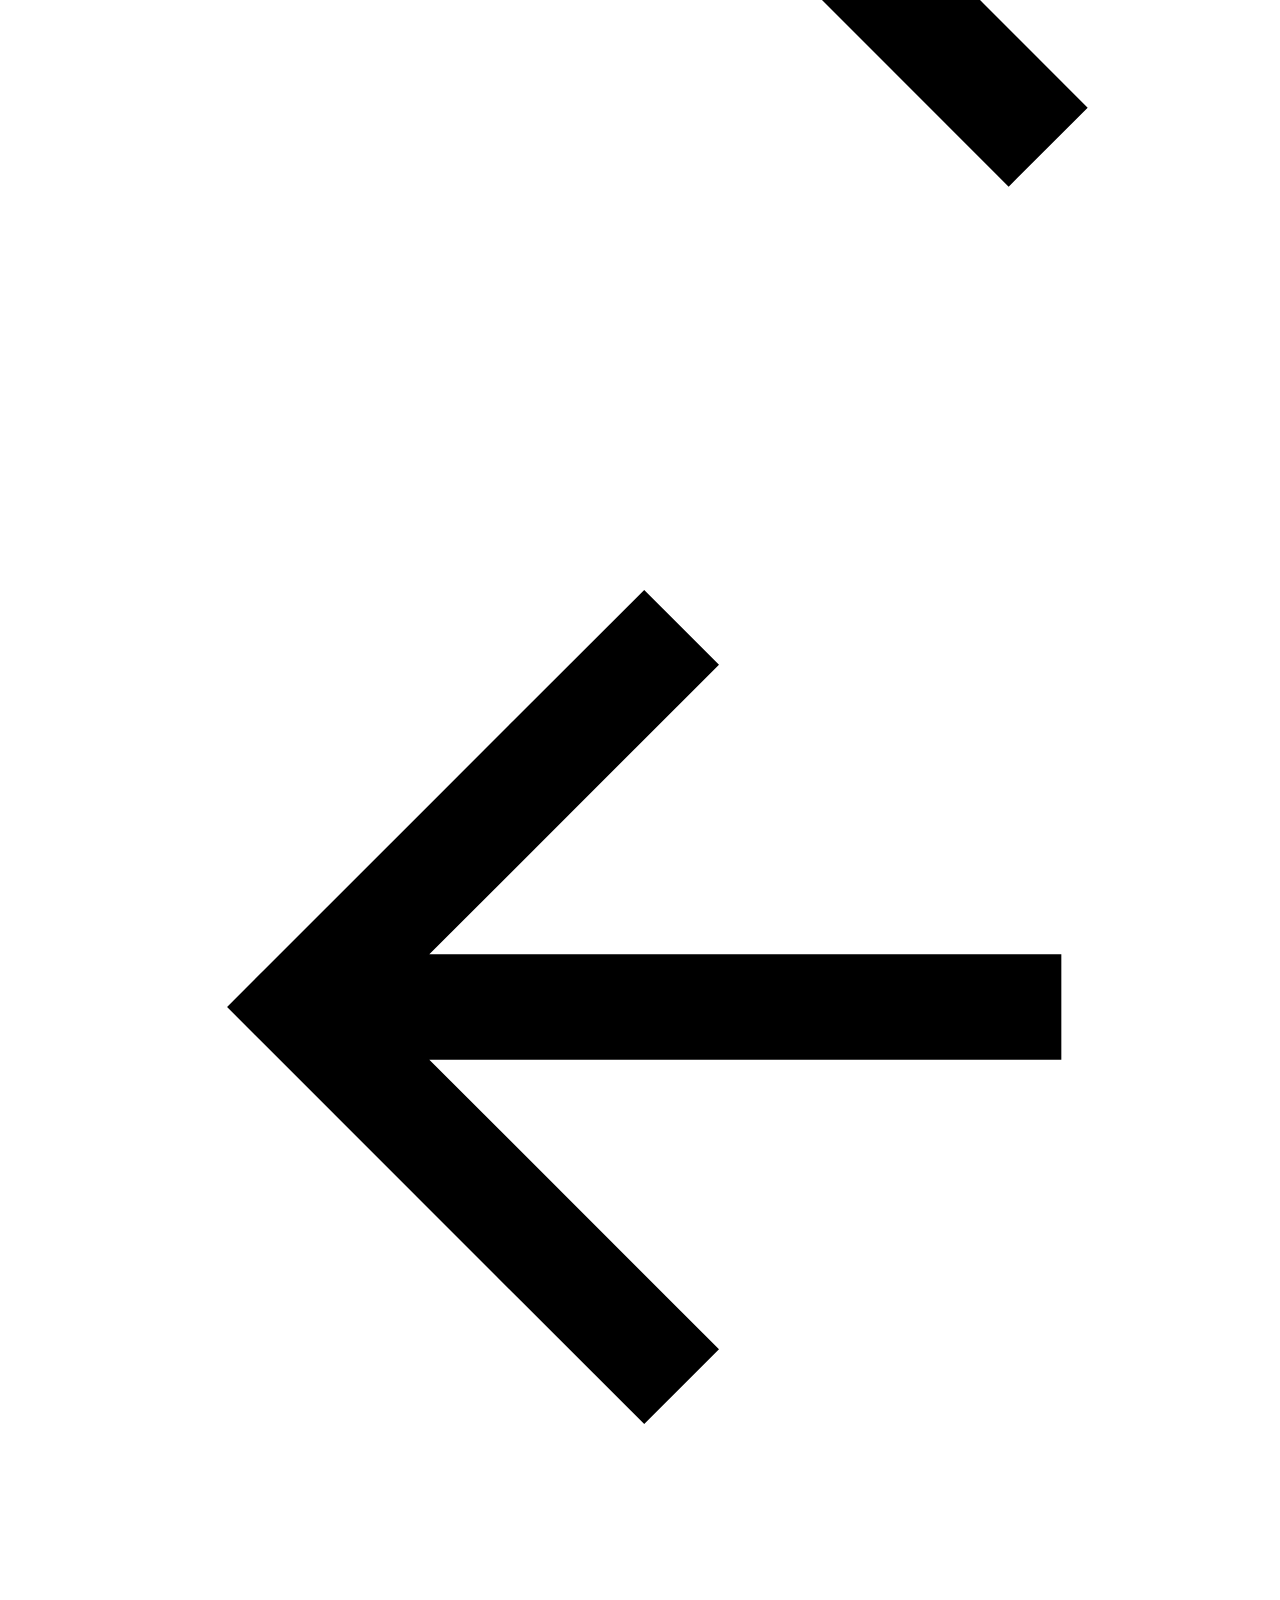
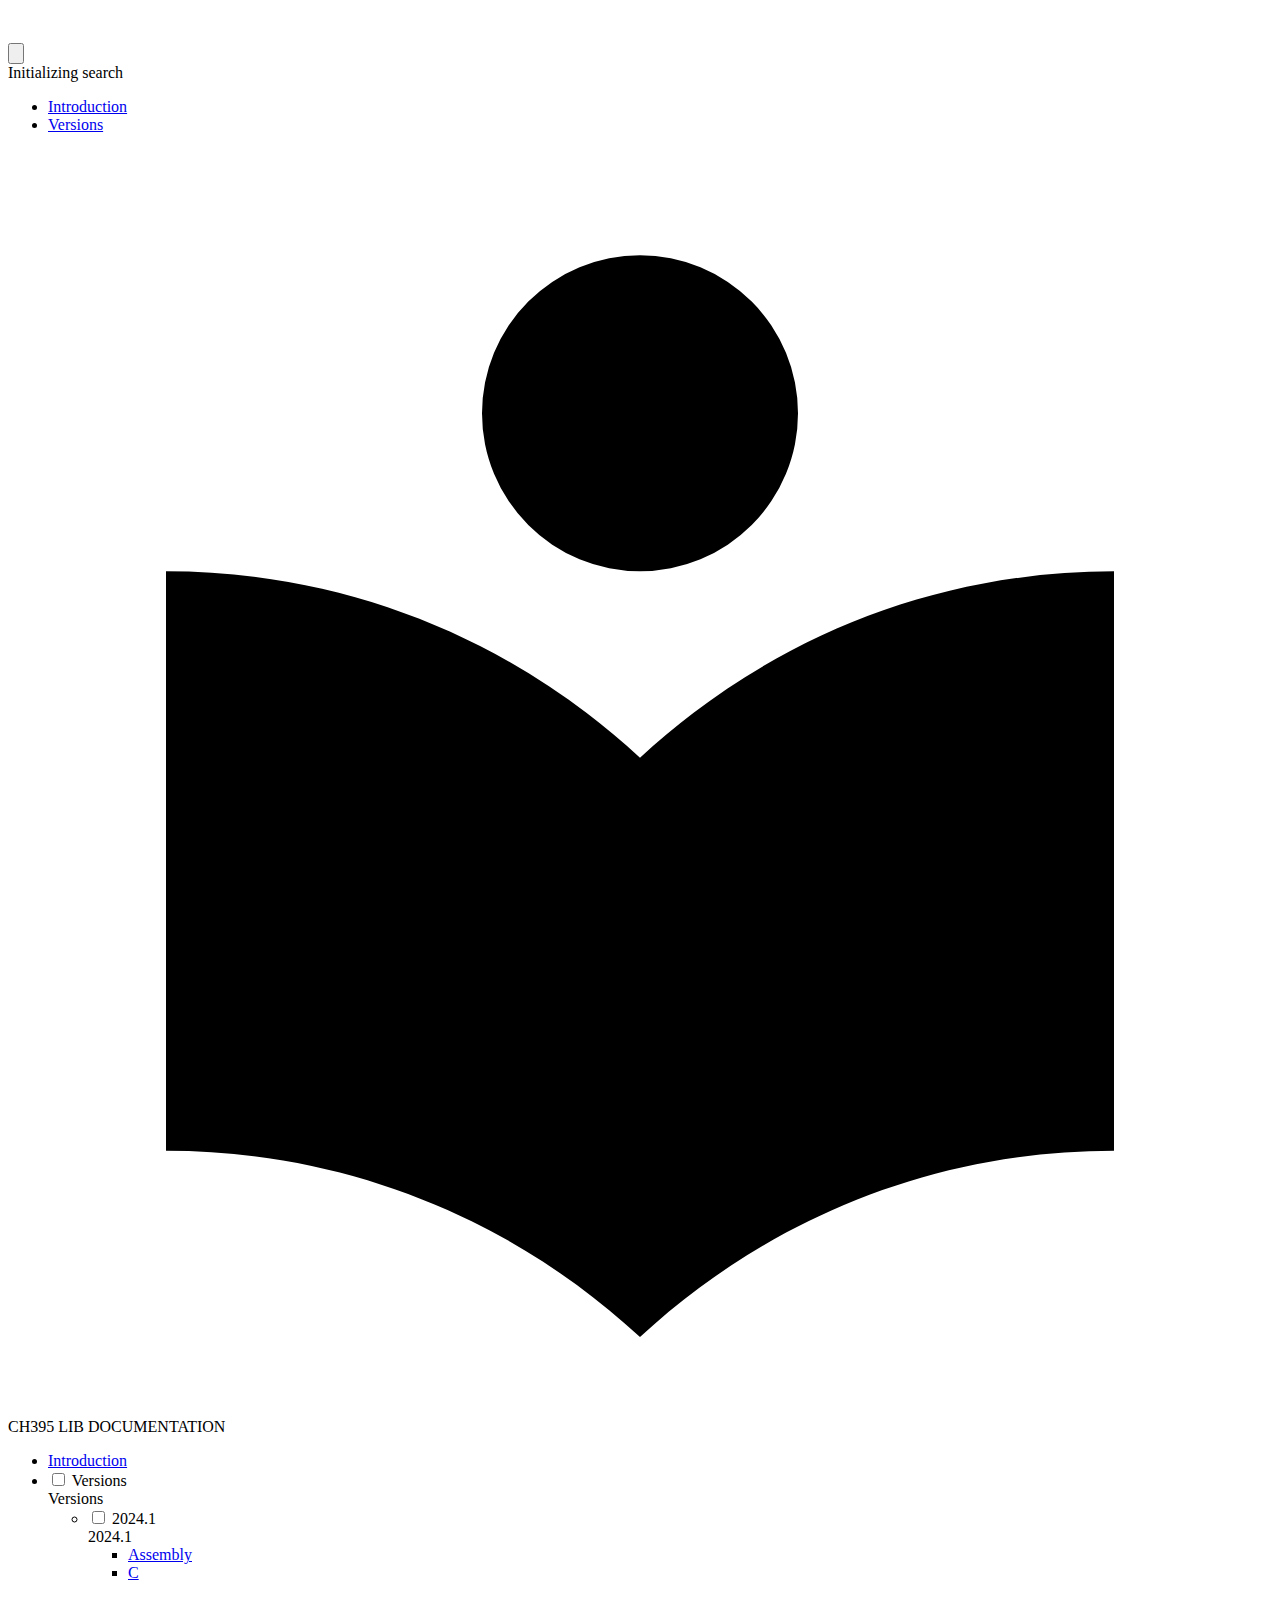
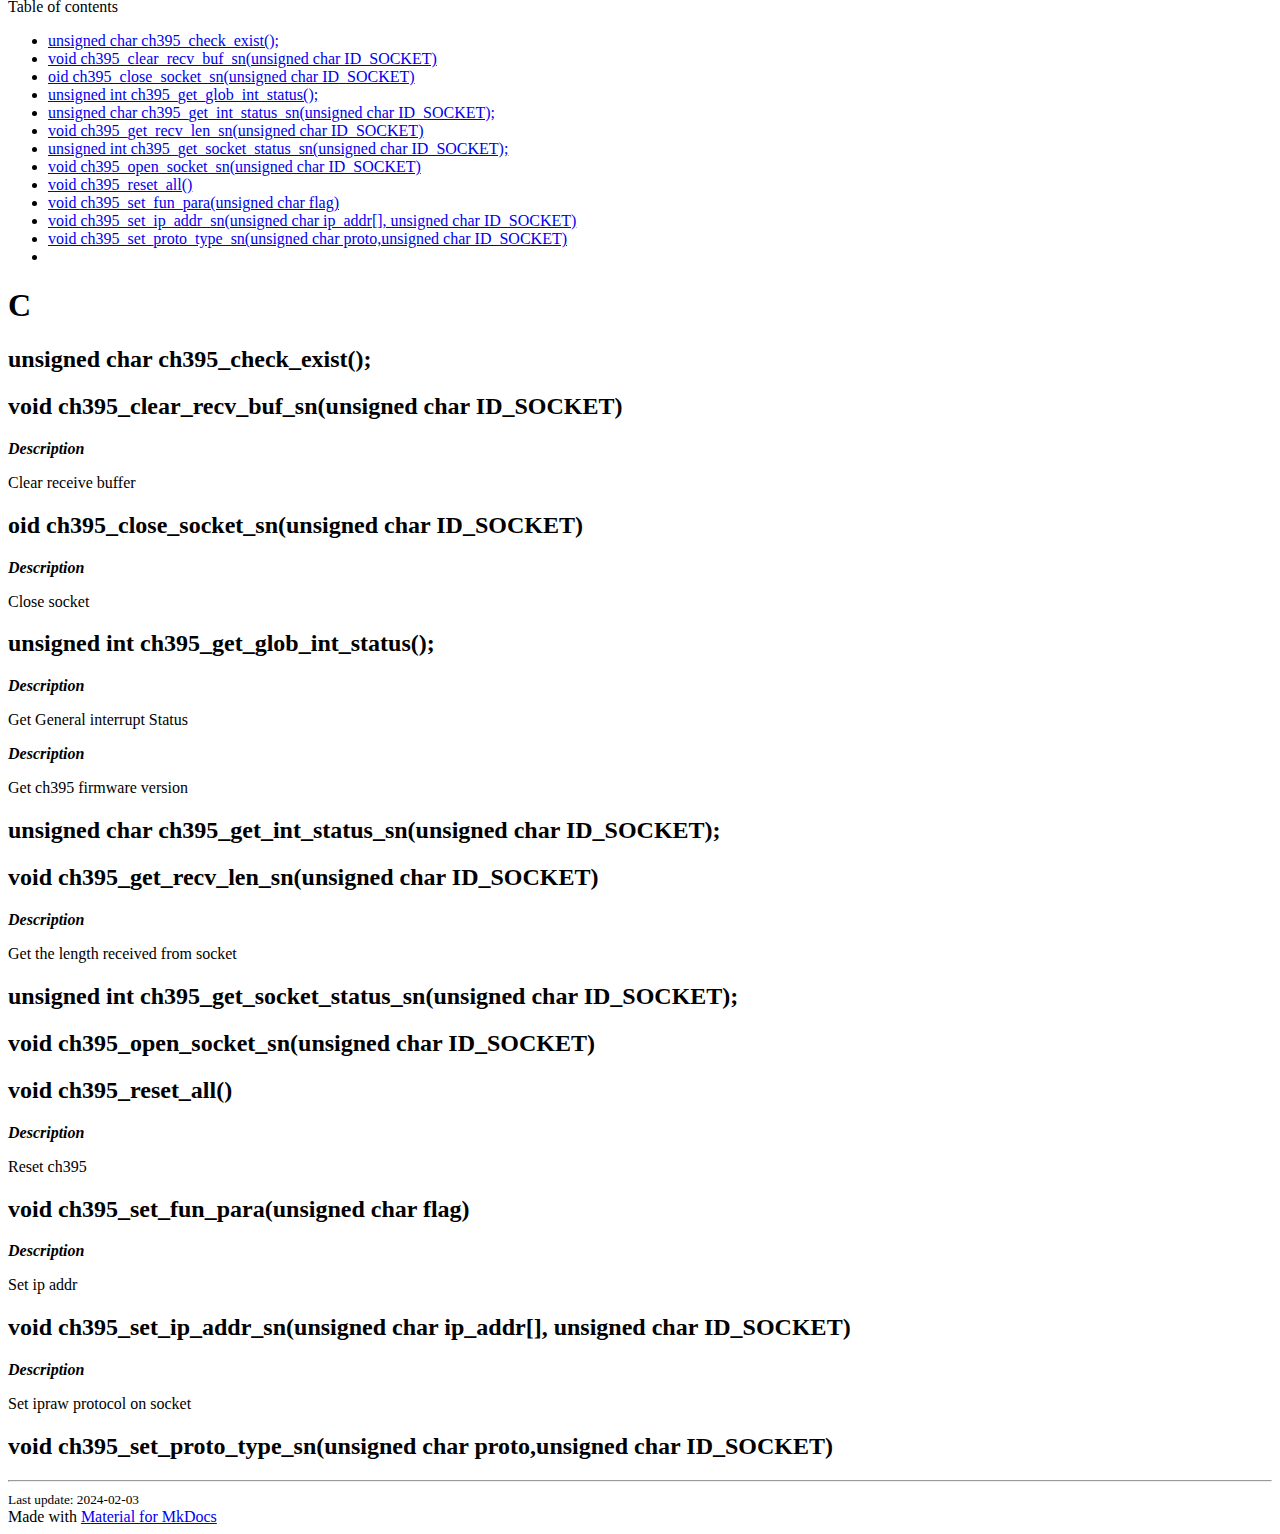
==== commit 2ec1da9b: "update" ====
--- a/docs/api/c/index.html
+++ b/docs/api/c/index.html
@@ -433,6 +433,13 @@
 </li>
       
         <li class="md-nav__item">
+  <a href="#unsigned-int-ch395_get_glob_int_status" class="md-nav__link">
+    unsigned int ch395_get_glob_int_status();
+  </a>
+  
+</li>
+      
+        <li class="md-nav__item">
   <a href="#unsigned-char-ch395_get_int_status_snunsigned-char-id_socket" class="md-nav__link">
     unsigned char ch395_get_int_status_sn(unsigned char ID_SOCKET);
   </a>
@@ -475,8 +482,8 @@
 </li>
       
         <li class="md-nav__item">
-  <a href="#void-ch395_set_ip_addr_snunsigned-char-ip_addrunsigned-char-id_socket" class="md-nav__link">
-    void ch395_set_ip_addr_sn(unsigned char ip_addr[],unsigned char ID_SOCKET)
+  <a href="#void-ch395_set_ip_addr_snunsigned-char-ip_addr-unsigned-char-id_socket" class="md-nav__link">
+    void ch395_set_ip_addr_sn(unsigned char ip_addr[], unsigned char ID_SOCKET)
   </a>
   
 </li>
@@ -518,10 +525,15 @@
 <h2 id="oid-ch395_close_socket_snunsigned-char-id_socket">oid ch395_close_socket_sn(unsigned char ID_SOCKET)</h2>
 <p><strong><em>Description</em></strong></p>
 <p>Close socket</p>
+<h2 id="unsigned-int-ch395_get_glob_int_status">unsigned int ch395_get_glob_int_status();</h2>
+<p><strong><em>Description</em></strong></p>
+<p>Get General interrupt Status</p>
 <p><strong><em>Description</em></strong></p>
 <p>Get ch395 firmware version</p>
 <h2 id="unsigned-char-ch395_get_int_status_snunsigned-char-id_socket">unsigned char ch395_get_int_status_sn(unsigned char ID_SOCKET);</h2>
 <h2 id="void-ch395_get_recv_len_snunsigned-char-id_socket">void ch395_get_recv_len_sn(unsigned char ID_SOCKET)</h2>
+<p><strong><em>Description</em></strong></p>
+<p>Get the length received from socket</p>
 <h2 id="unsigned-int-ch395_get_socket_status_snunsigned-char-id_socket">unsigned int ch395_get_socket_status_sn(unsigned char ID_SOCKET);</h2>
 <h2 id="void-ch395_open_socket_snunsigned-char-id_socket">void ch395_open_socket_sn(unsigned char ID_SOCKET)</h2>
 <h2 id="void-ch395_reset_all">void ch395_reset_all()</h2>
@@ -530,7 +542,7 @@
 <h2 id="void-ch395_set_fun_paraunsigned-char-flag">void ch395_set_fun_para(unsigned char flag)</h2>
 <p><strong><em>Description</em></strong></p>
 <p>Set ip addr</p>
-<h2 id="void-ch395_set_ip_addr_snunsigned-char-ip_addrunsigned-char-id_socket">void ch395_set_ip_addr_sn(unsigned char ip_addr[],unsigned char ID_SOCKET)</h2>
+<h2 id="void-ch395_set_ip_addr_snunsigned-char-ip_addr-unsigned-char-id_socket">void ch395_set_ip_addr_sn(unsigned char ip_addr[], unsigned char ID_SOCKET)</h2>
 <p><strong><em>Description</em></strong></p>
 <p>Set ipraw protocol on socket</p>
 <h2 id="void-ch395_set_proto_type_snunsigned-char-protounsigned-char-id_socket">void ch395_set_proto_type_sn(unsigned char proto,unsigned char ID_SOCKET)</h2>
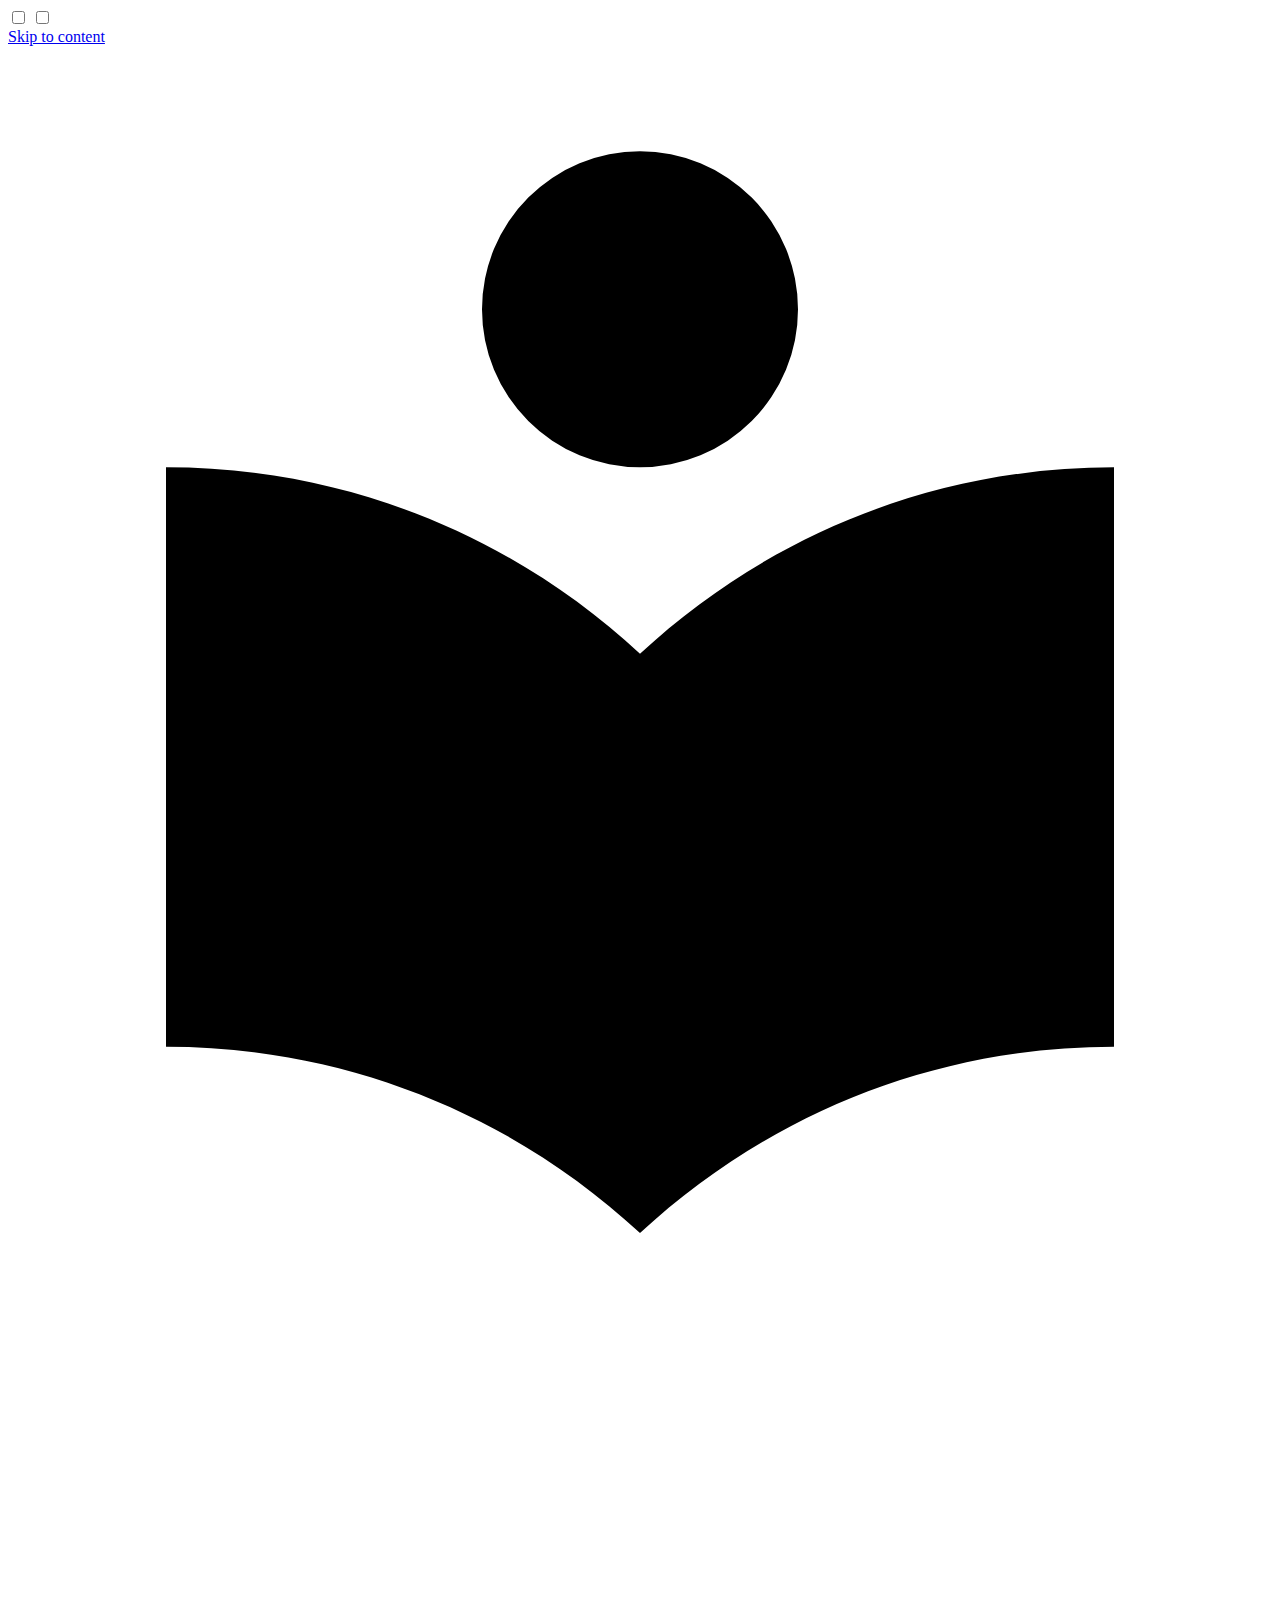
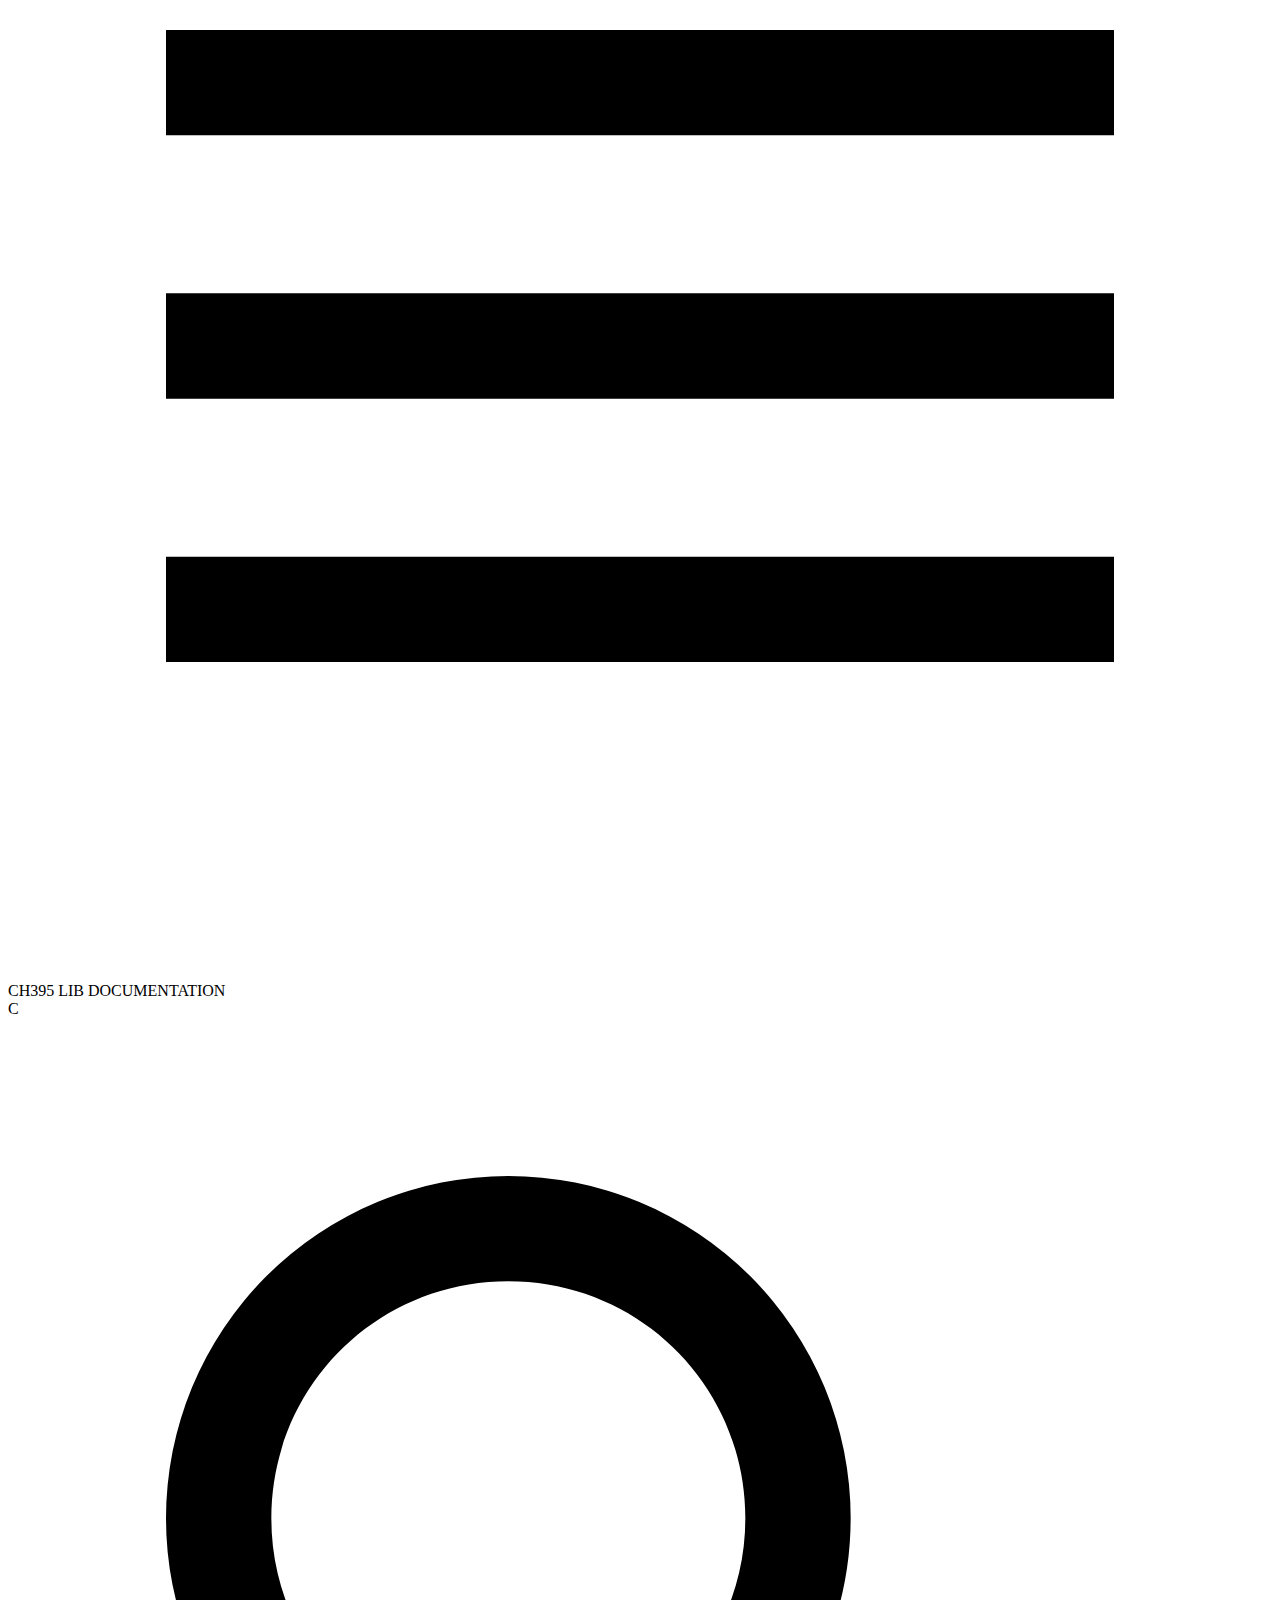
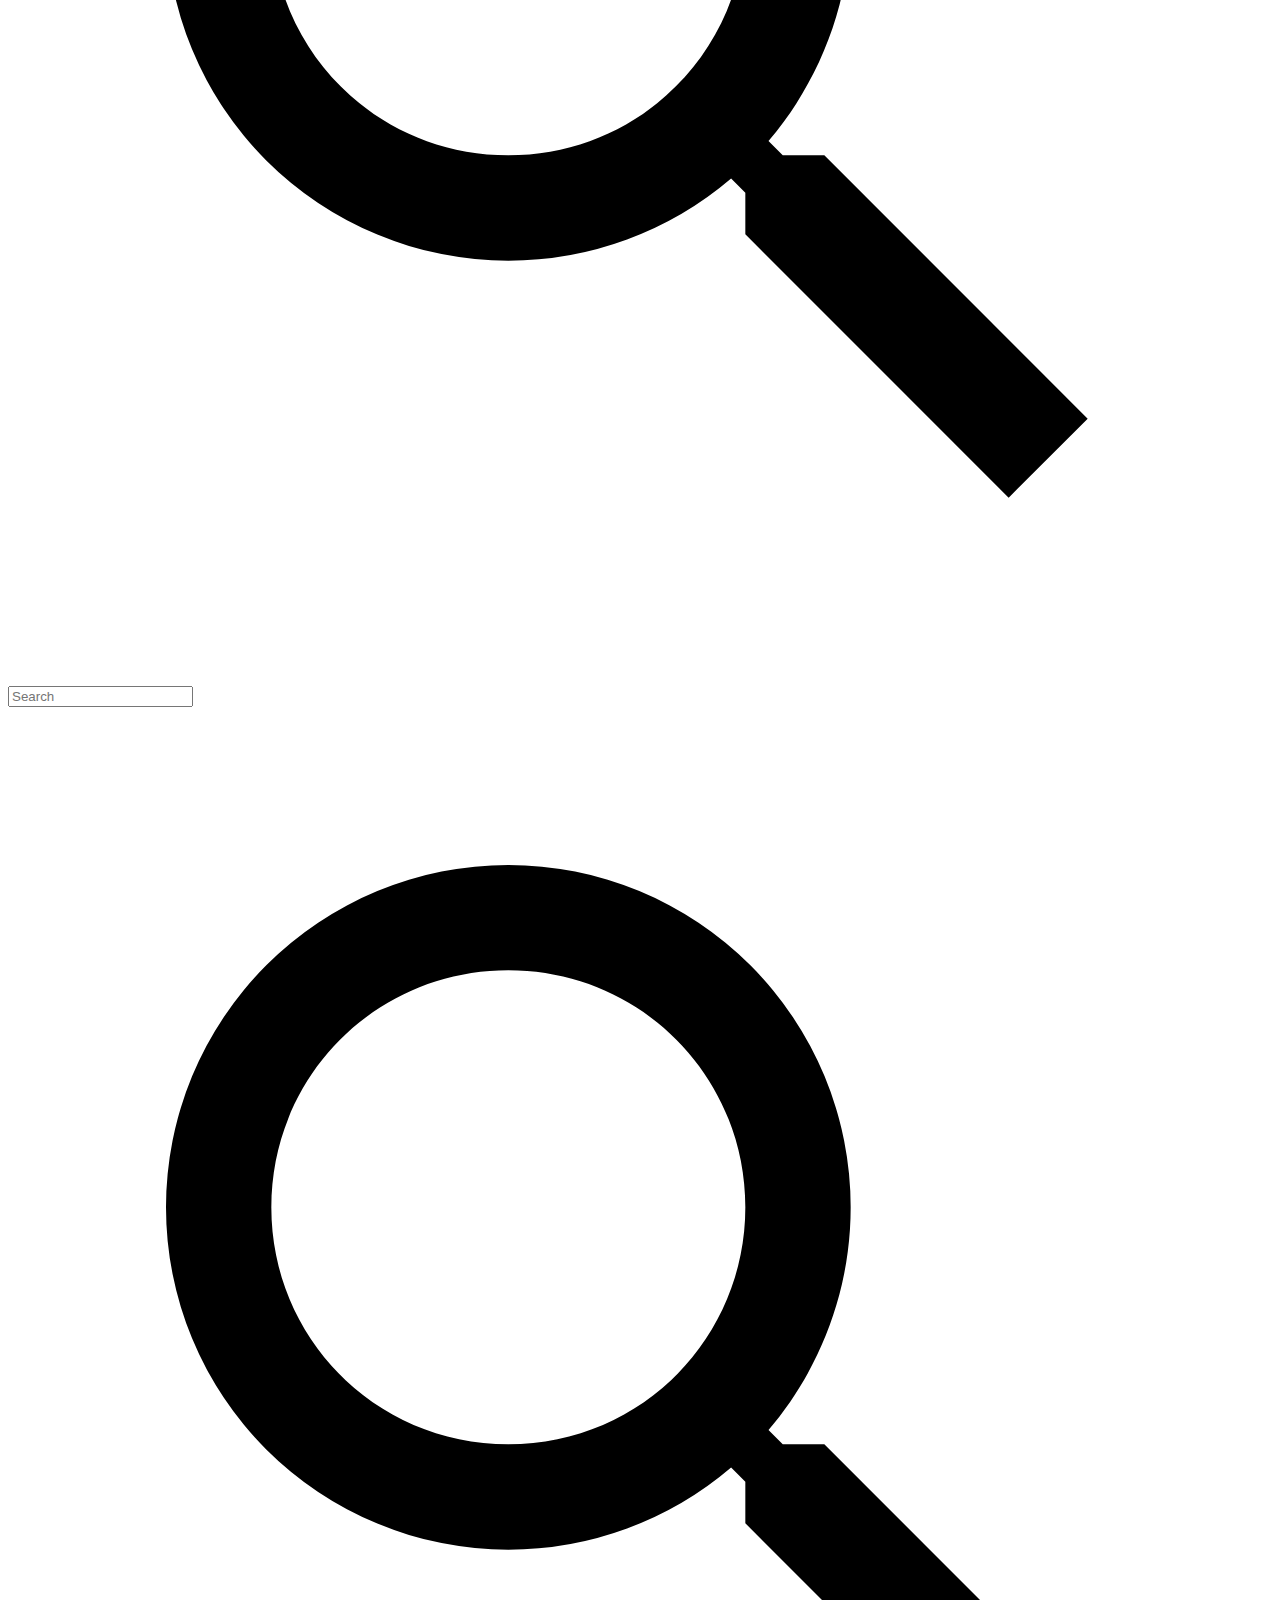
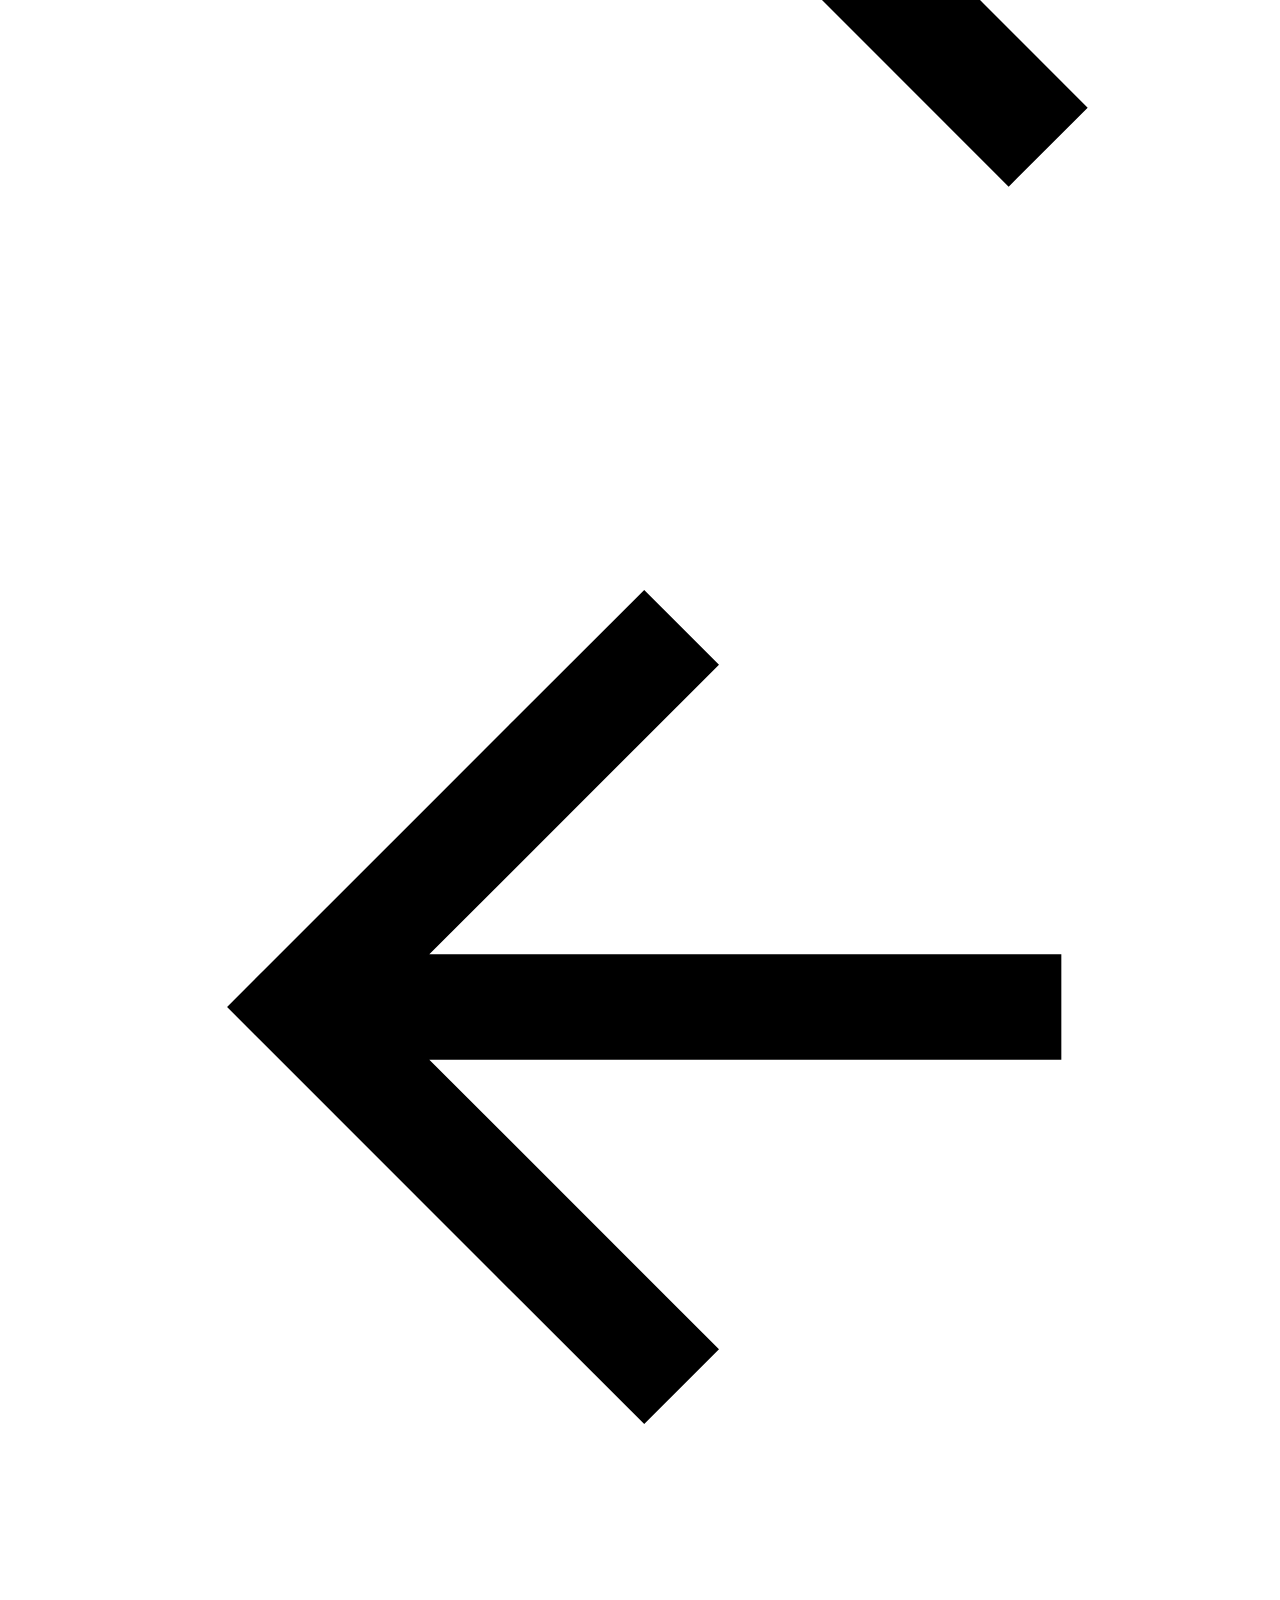
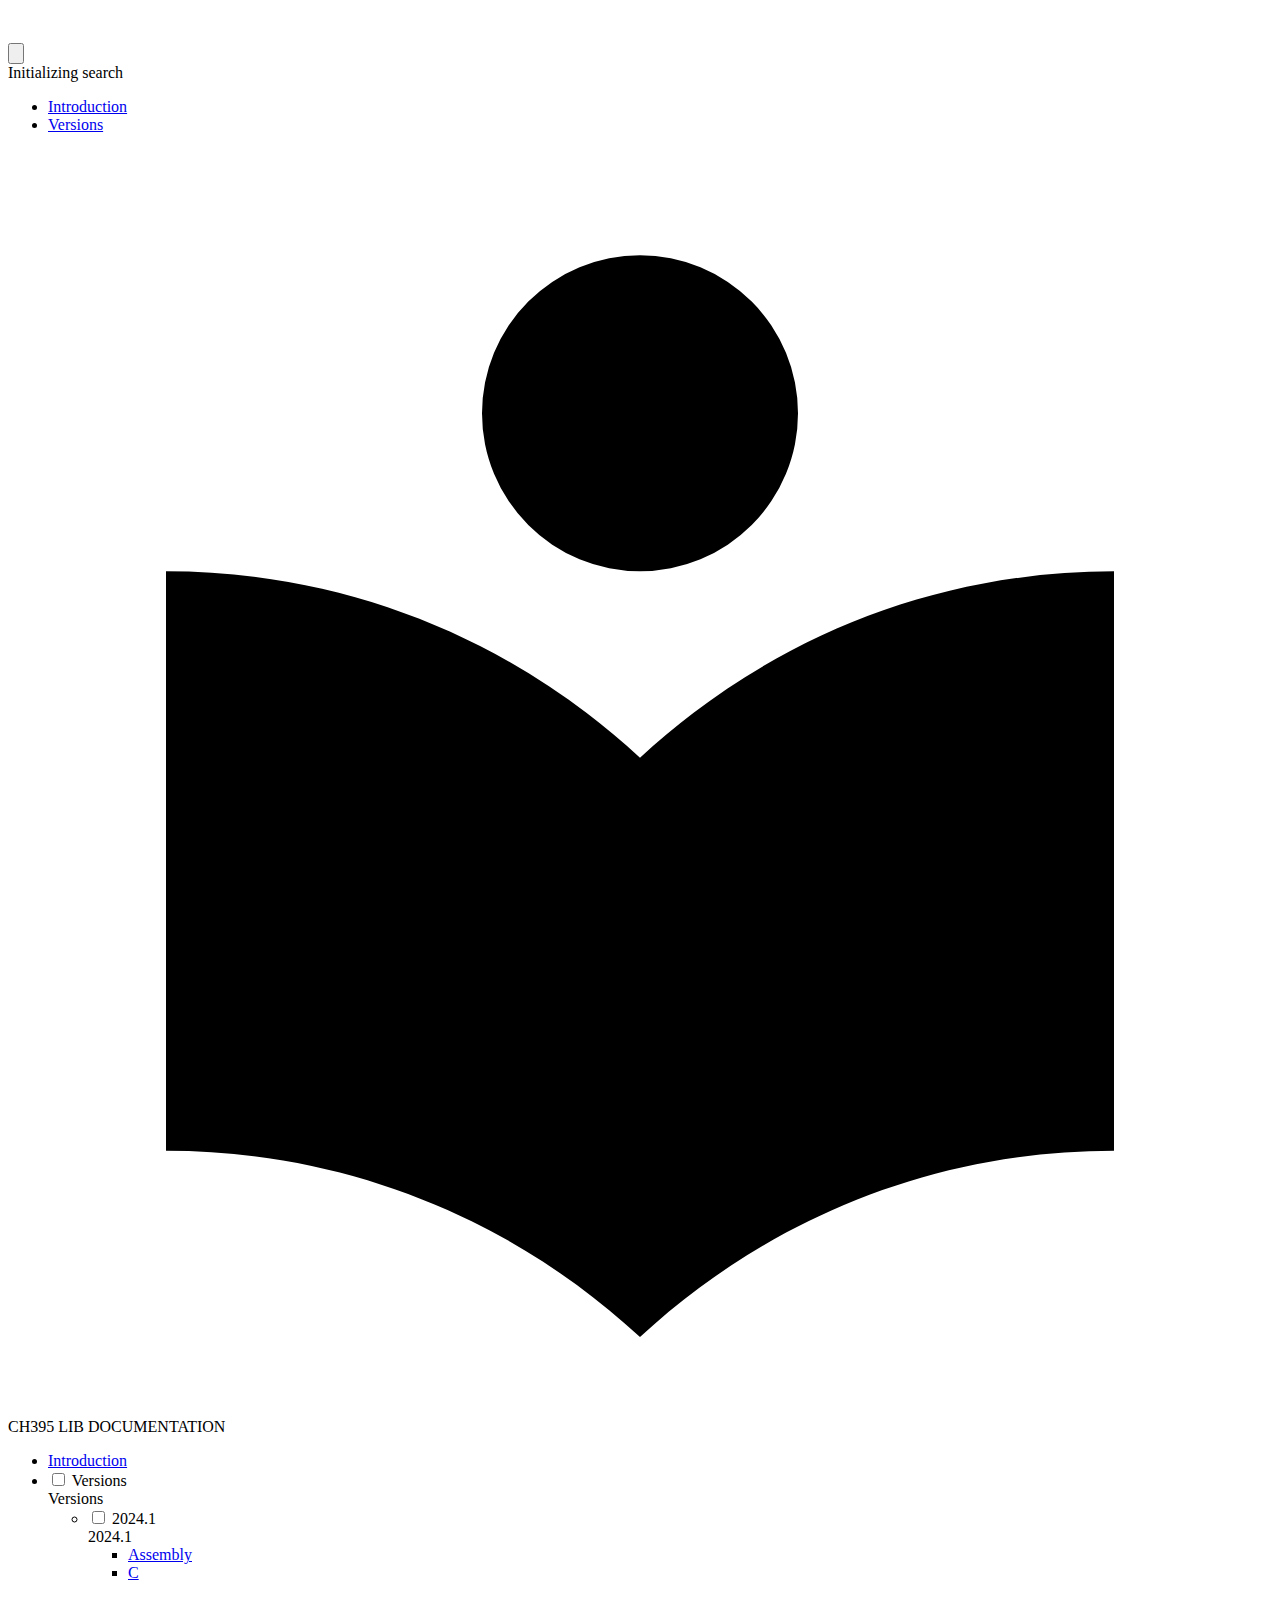
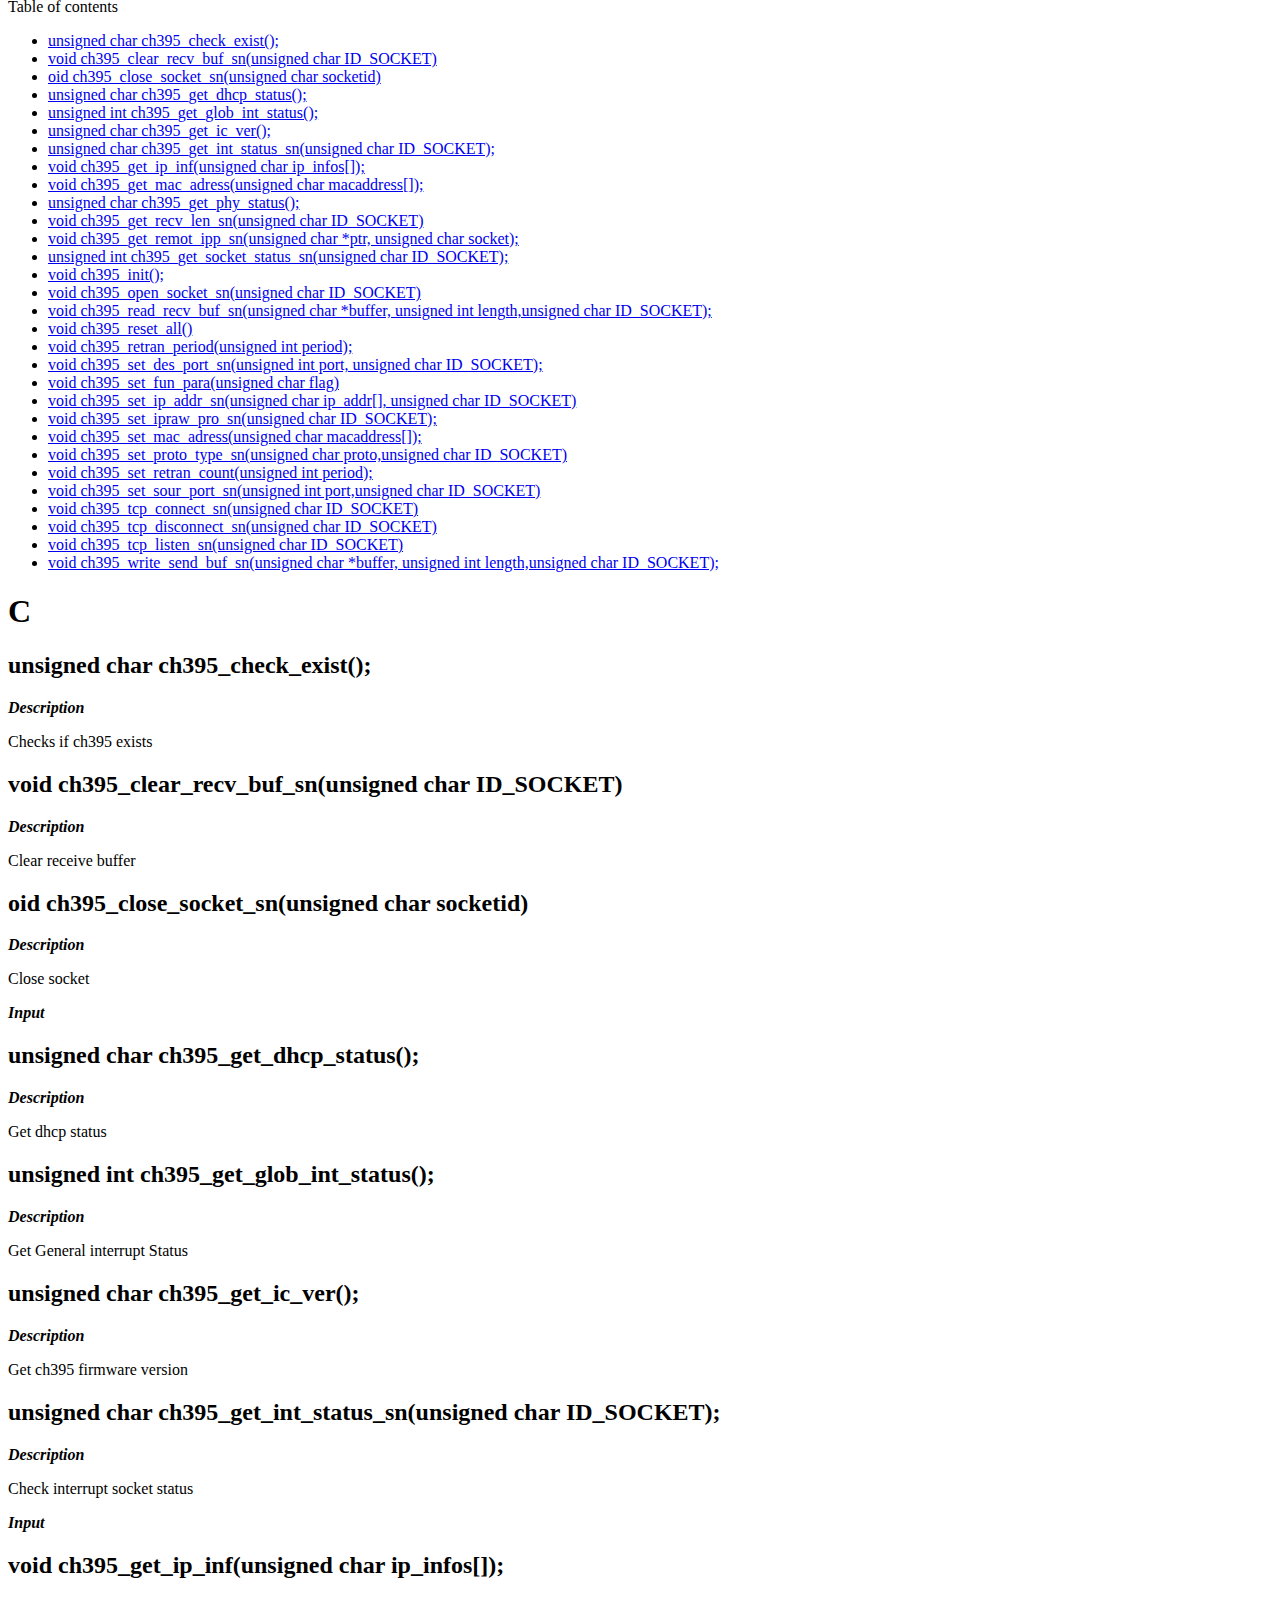
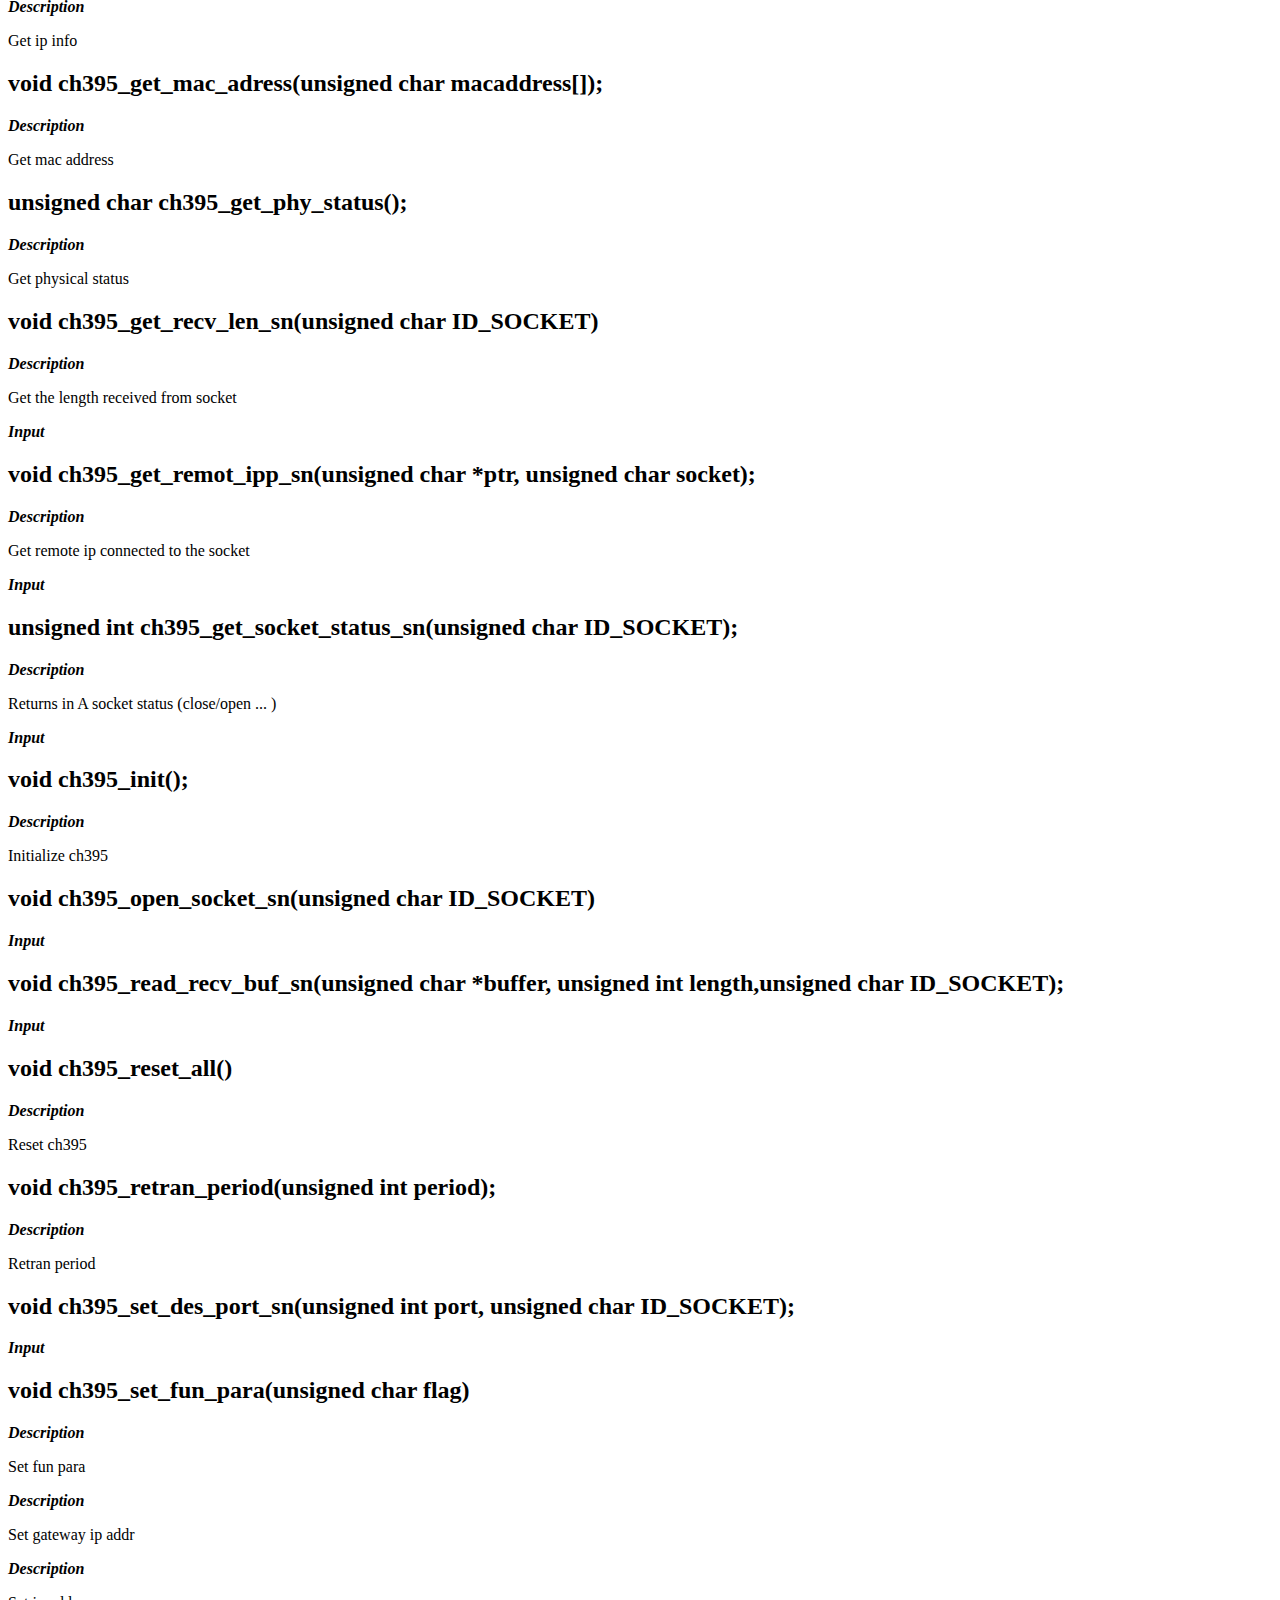
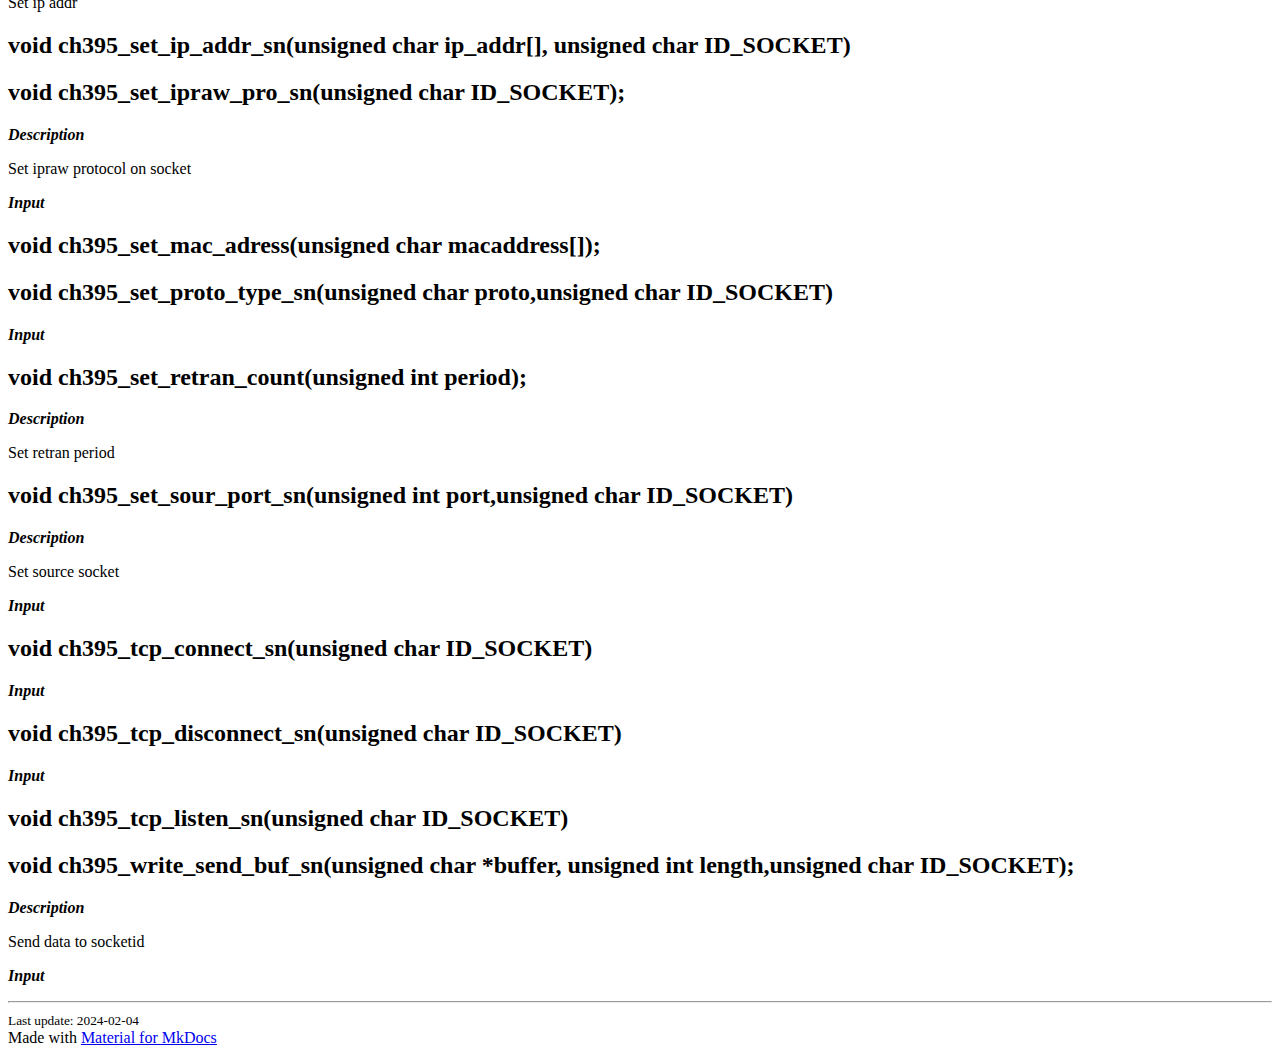
==== commit 33b3e519: "update" ====
--- a/docs/api/c/index.html
+++ b/docs/api/c/index.html
@@ -426,8 +426,15 @@
 </li>
       
         <li class="md-nav__item">
-  <a href="#oid-ch395_close_socket_snunsigned-char-id_socket" class="md-nav__link">
-    oid ch395_close_socket_sn(unsigned char ID_SOCKET)
+  <a href="#oid-ch395_close_socket_snunsigned-char-socketid" class="md-nav__link">
+    oid ch395_close_socket_sn(unsigned char socketid)
+  </a>
+  
+</li>
+      
+        <li class="md-nav__item">
+  <a href="#unsigned-char-ch395_get_dhcp_status" class="md-nav__link">
+    unsigned char ch395_get_dhcp_status();
   </a>
   
 </li>
@@ -440,6 +447,13 @@
 </li>
       
         <li class="md-nav__item">
+  <a href="#unsigned-char-ch395_get_ic_ver" class="md-nav__link">
+    unsigned char ch395_get_ic_ver();
+  </a>
+  
+</li>
+      
+        <li class="md-nav__item">
   <a href="#unsigned-char-ch395_get_int_status_snunsigned-char-id_socket" class="md-nav__link">
     unsigned char ch395_get_int_status_sn(unsigned char ID_SOCKET);
   </a>
@@ -447,6 +461,27 @@
 </li>
       
         <li class="md-nav__item">
+  <a href="#void-ch395_get_ip_infunsigned-char-ip_infos" class="md-nav__link">
+    void ch395_get_ip_inf(unsigned char ip_infos[]);
+  </a>
+  
+</li>
+      
+        <li class="md-nav__item">
+  <a href="#void-ch395_get_mac_adressunsigned-char-macaddress" class="md-nav__link">
+    void ch395_get_mac_adress(unsigned char macaddress[]);
+  </a>
+  
+</li>
+      
+        <li class="md-nav__item">
+  <a href="#unsigned-char-ch395_get_phy_status" class="md-nav__link">
+    unsigned char ch395_get_phy_status();
+  </a>
+  
+</li>
+      
+        <li class="md-nav__item">
   <a href="#void-ch395_get_recv_len_snunsigned-char-id_socket" class="md-nav__link">
     void ch395_get_recv_len_sn(unsigned char ID_SOCKET)
   </a>
@@ -454,6 +489,13 @@
 </li>
       
         <li class="md-nav__item">
+  <a href="#void-ch395_get_remot_ipp_snunsigned-char-ptr-unsigned-char-socket" class="md-nav__link">
+    void ch395_get_remot_ipp_sn(unsigned char *ptr, unsigned char socket);
+  </a>
+  
+</li>
+      
+        <li class="md-nav__item">
   <a href="#unsigned-int-ch395_get_socket_status_snunsigned-char-id_socket" class="md-nav__link">
     unsigned int ch395_get_socket_status_sn(unsigned char ID_SOCKET);
   </a>
@@ -461,6 +503,13 @@
 </li>
       
         <li class="md-nav__item">
+  <a href="#void-ch395_init" class="md-nav__link">
+    void ch395_init();
+  </a>
+  
+</li>
+      
+        <li class="md-nav__item">
   <a href="#void-ch395_open_socket_snunsigned-char-id_socket" class="md-nav__link">
     void ch395_open_socket_sn(unsigned char ID_SOCKET)
   </a>
@@ -468,6 +517,13 @@
 </li>
       
         <li class="md-nav__item">
+  <a href="#void-ch395_read_recv_buf_snunsigned-char-buffer-unsigned-int-lengthunsigned-char-id_socket" class="md-nav__link">
+    void ch395_read_recv_buf_sn(unsigned char *buffer, unsigned int length,unsigned char ID_SOCKET);
+  </a>
+  
+</li>
+      
+        <li class="md-nav__item">
   <a href="#void-ch395_reset_all" class="md-nav__link">
     void ch395_reset_all()
   </a>
@@ -475,6 +531,20 @@
 </li>
       
         <li class="md-nav__item">
+  <a href="#void-ch395_retran_periodunsigned-int-period" class="md-nav__link">
+    void ch395_retran_period(unsigned int period);
+  </a>
+  
+</li>
+      
+        <li class="md-nav__item">
+  <a href="#void-ch395_set_des_port_snunsigned-int-port-unsigned-char-id_socket" class="md-nav__link">
+    void ch395_set_des_port_sn(unsigned int port, unsigned char ID_SOCKET);
+  </a>
+  
+</li>
+      
+        <li class="md-nav__item">
   <a href="#void-ch395_set_fun_paraunsigned-char-flag" class="md-nav__link">
     void ch395_set_fun_para(unsigned char flag)
   </a>
@@ -489,6 +559,20 @@
 </li>
       
         <li class="md-nav__item">
+  <a href="#void-ch395_set_ipraw_pro_snunsigned-char-id_socket" class="md-nav__link">
+    void ch395_set_ipraw_pro_sn(unsigned char ID_SOCKET);
+  </a>
+  
+</li>
+      
+        <li class="md-nav__item">
+  <a href="#void-ch395_set_mac_adressunsigned-char-macaddress" class="md-nav__link">
+    void ch395_set_mac_adress(unsigned char macaddress[]);
+  </a>
+  
+</li>
+      
+        <li class="md-nav__item">
   <a href="#void-ch395_set_proto_type_snunsigned-char-protounsigned-char-id_socket" class="md-nav__link">
     void ch395_set_proto_type_sn(unsigned char proto,unsigned char ID_SOCKET)
   </a>
@@ -496,8 +580,43 @@
 </li>
       
         <li class="md-nav__item">
-  <a href="#_1" class="md-nav__link">
-    
+  <a href="#void-ch395_set_retran_countunsigned-int-period" class="md-nav__link">
+    void ch395_set_retran_count(unsigned int period);
+  </a>
+  
+</li>
+      
+        <li class="md-nav__item">
+  <a href="#void-ch395_set_sour_port_snunsigned-int-portunsigned-char-id_socket" class="md-nav__link">
+    void ch395_set_sour_port_sn(unsigned int port,unsigned char ID_SOCKET)
+  </a>
+  
+</li>
+      
+        <li class="md-nav__item">
+  <a href="#void-ch395_tcp_connect_snunsigned-char-id_socket" class="md-nav__link">
+    void ch395_tcp_connect_sn(unsigned char ID_SOCKET)
+  </a>
+  
+</li>
+      
+        <li class="md-nav__item">
+  <a href="#void-ch395_tcp_disconnect_snunsigned-char-id_socket" class="md-nav__link">
+    void ch395_tcp_disconnect_sn(unsigned char ID_SOCKET)
+  </a>
+  
+</li>
+      
+        <li class="md-nav__item">
+  <a href="#void-ch395_tcp_listen_snunsigned-char-id_socket" class="md-nav__link">
+    void ch395_tcp_listen_sn(unsigned char ID_SOCKET)
+  </a>
+  
+</li>
+      
+        <li class="md-nav__item">
+  <a href="#void-ch395_write_send_buf_snunsigned-char-buffer-unsigned-int-lengthunsigned-char-id_socket" class="md-nav__link">
+    void ch395_write_send_buf_sn(unsigned char *buffer, unsigned int length,unsigned char ID_SOCKET);
   </a>
   
 </li>
@@ -519,41 +638,102 @@
 
 <div><h1 id="c">C</h1>
 <h2 id="unsigned-char-ch395_check_exist">unsigned char ch395_check_exist();</h2>
+<p><strong><em>Description</em></strong></p>
+<p>Checks if ch395 exists</p>
 <h2 id="void-ch395_clear_recv_buf_snunsigned-char-id_socket">void ch395_clear_recv_buf_sn(unsigned char ID_SOCKET)</h2>
 <p><strong><em>Description</em></strong></p>
 <p>Clear receive buffer</p>
-<h2 id="oid-ch395_close_socket_snunsigned-char-id_socket">oid ch395_close_socket_sn(unsigned char ID_SOCKET)</h2>
+<h2 id="oid-ch395_close_socket_snunsigned-char-socketid">oid ch395_close_socket_sn(unsigned char socketid)</h2>
 <p><strong><em>Description</em></strong></p>
 <p>Close socket</p>
+<p><strong><em>Input</em></strong></p>
+<h2 id="unsigned-char-ch395_get_dhcp_status">unsigned char ch395_get_dhcp_status();</h2>
+<p><strong><em>Description</em></strong></p>
+<p>Get dhcp status</p>
 <h2 id="unsigned-int-ch395_get_glob_int_status">unsigned int ch395_get_glob_int_status();</h2>
 <p><strong><em>Description</em></strong></p>
 <p>Get General interrupt Status</p>
+<h2 id="unsigned-char-ch395_get_ic_ver">unsigned char ch395_get_ic_ver();</h2>
 <p><strong><em>Description</em></strong></p>
 <p>Get ch395 firmware version</p>
 <h2 id="unsigned-char-ch395_get_int_status_snunsigned-char-id_socket">unsigned char ch395_get_int_status_sn(unsigned char ID_SOCKET);</h2>
+<p><strong><em>Description</em></strong></p>
+<p>Check interrupt socket status</p>
+<p><strong><em>Input</em></strong></p>
+<h2 id="void-ch395_get_ip_infunsigned-char-ip_infos">void ch395_get_ip_inf(unsigned char ip_infos[]);</h2>
+<p><strong><em>Description</em></strong></p>
+<p>Get ip info</p>
+<h2 id="void-ch395_get_mac_adressunsigned-char-macaddress">void ch395_get_mac_adress(unsigned char macaddress[]);</h2>
+<p><strong><em>Description</em></strong></p>
+<p>Get mac address</p>
+<h2 id="unsigned-char-ch395_get_phy_status">unsigned char ch395_get_phy_status();</h2>
+<p><strong><em>Description</em></strong></p>
+<p>Get physical status</p>
 <h2 id="void-ch395_get_recv_len_snunsigned-char-id_socket">void ch395_get_recv_len_sn(unsigned char ID_SOCKET)</h2>
 <p><strong><em>Description</em></strong></p>
 <p>Get the length received from socket</p>
+<p><strong><em>Input</em></strong></p>
+<h2 id="void-ch395_get_remot_ipp_snunsigned-char-ptr-unsigned-char-socket">void ch395_get_remot_ipp_sn(unsigned char *ptr, unsigned char socket);</h2>
+<p><strong><em>Description</em></strong></p>
+<p>Get remote ip connected to the socket</p>
+<p><strong><em>Input</em></strong></p>
 <h2 id="unsigned-int-ch395_get_socket_status_snunsigned-char-id_socket">unsigned int ch395_get_socket_status_sn(unsigned char ID_SOCKET);</h2>
+<p><strong><em>Description</em></strong></p>
+<p>Returns in A socket status (close/open ... )</p>
+<p><strong><em>Input</em></strong></p>
+<h2 id="void-ch395_init">void ch395_init();</h2>
+<p><strong><em>Description</em></strong></p>
+<p>Initialize ch395</p>
 <h2 id="void-ch395_open_socket_snunsigned-char-id_socket">void ch395_open_socket_sn(unsigned char ID_SOCKET)</h2>
+<p><strong><em>Input</em></strong></p>
+<h2 id="void-ch395_read_recv_buf_snunsigned-char-buffer-unsigned-int-lengthunsigned-char-id_socket">void ch395_read_recv_buf_sn(unsigned char *buffer, unsigned int length,unsigned char ID_SOCKET);</h2>
+<p><strong><em>Input</em></strong></p>
 <h2 id="void-ch395_reset_all">void ch395_reset_all()</h2>
 <p><strong><em>Description</em></strong></p>
 <p>Reset ch395</p>
+<h2 id="void-ch395_retran_periodunsigned-int-period">void ch395_retran_period(unsigned int period);</h2>
+<p><strong><em>Description</em></strong></p>
+<p>Retran period</p>
+<h2 id="void-ch395_set_des_port_snunsigned-int-port-unsigned-char-id_socket">void ch395_set_des_port_sn(unsigned int port, unsigned char ID_SOCKET);</h2>
+<p><strong><em>Input</em></strong></p>
 <h2 id="void-ch395_set_fun_paraunsigned-char-flag">void ch395_set_fun_para(unsigned char flag)</h2>
+<p><strong><em>Description</em></strong></p>
+<p>Set fun para</p>
+<p><strong><em>Description</em></strong></p>
+<p>Set gateway ip addr</p>
 <p><strong><em>Description</em></strong></p>
 <p>Set ip addr</p>
 <h2 id="void-ch395_set_ip_addr_snunsigned-char-ip_addr-unsigned-char-id_socket">void ch395_set_ip_addr_sn(unsigned char ip_addr[], unsigned char ID_SOCKET)</h2>
+<h2 id="void-ch395_set_ipraw_pro_snunsigned-char-id_socket">void ch395_set_ipraw_pro_sn(unsigned char ID_SOCKET);</h2>
 <p><strong><em>Description</em></strong></p>
 <p>Set ipraw protocol on socket</p>
+<p><strong><em>Input</em></strong></p>
+<h2 id="void-ch395_set_mac_adressunsigned-char-macaddress">void ch395_set_mac_adress(unsigned char macaddress[]);</h2>
 <h2 id="void-ch395_set_proto_type_snunsigned-char-protounsigned-char-id_socket">void ch395_set_proto_type_sn(unsigned char proto,unsigned char ID_SOCKET)</h2>
-<h2 id="_1"></h2></div>
+<p><strong><em>Input</em></strong></p>
+<h2 id="void-ch395_set_retran_countunsigned-int-period">void ch395_set_retran_count(unsigned int period);</h2>
+<p><strong><em>Description</em></strong></p>
+<p>Set retran period</p>
+<h2 id="void-ch395_set_sour_port_snunsigned-int-portunsigned-char-id_socket">void ch395_set_sour_port_sn(unsigned int port,unsigned char ID_SOCKET)</h2>
+<p><strong><em>Description</em></strong></p>
+<p>Set source socket</p>
+<p><strong><em>Input</em></strong></p>
+<h2 id="void-ch395_tcp_connect_snunsigned-char-id_socket">void ch395_tcp_connect_sn(unsigned char ID_SOCKET)</h2>
+<p><strong><em>Input</em></strong></p>
+<h2 id="void-ch395_tcp_disconnect_snunsigned-char-id_socket">void ch395_tcp_disconnect_sn(unsigned char ID_SOCKET)</h2>
+<p><strong><em>Input</em></strong></p>
+<h2 id="void-ch395_tcp_listen_snunsigned-char-id_socket">void ch395_tcp_listen_sn(unsigned char ID_SOCKET)</h2>
+<h2 id="void-ch395_write_send_buf_snunsigned-char-buffer-unsigned-int-lengthunsigned-char-id_socket">void ch395_write_send_buf_sn(unsigned char *buffer, unsigned int length,unsigned char ID_SOCKET);</h2>
+<p><strong><em>Description</em></strong></p>
+<p>Send data to socketid</p>
+<p><strong><em>Input</em></strong></p></div>
 
   <hr>
 <div class="md-source-file">
   <small>
     
       Last update:
-      2024-02-03
+      2024-02-04
     
   </small>
 </div>
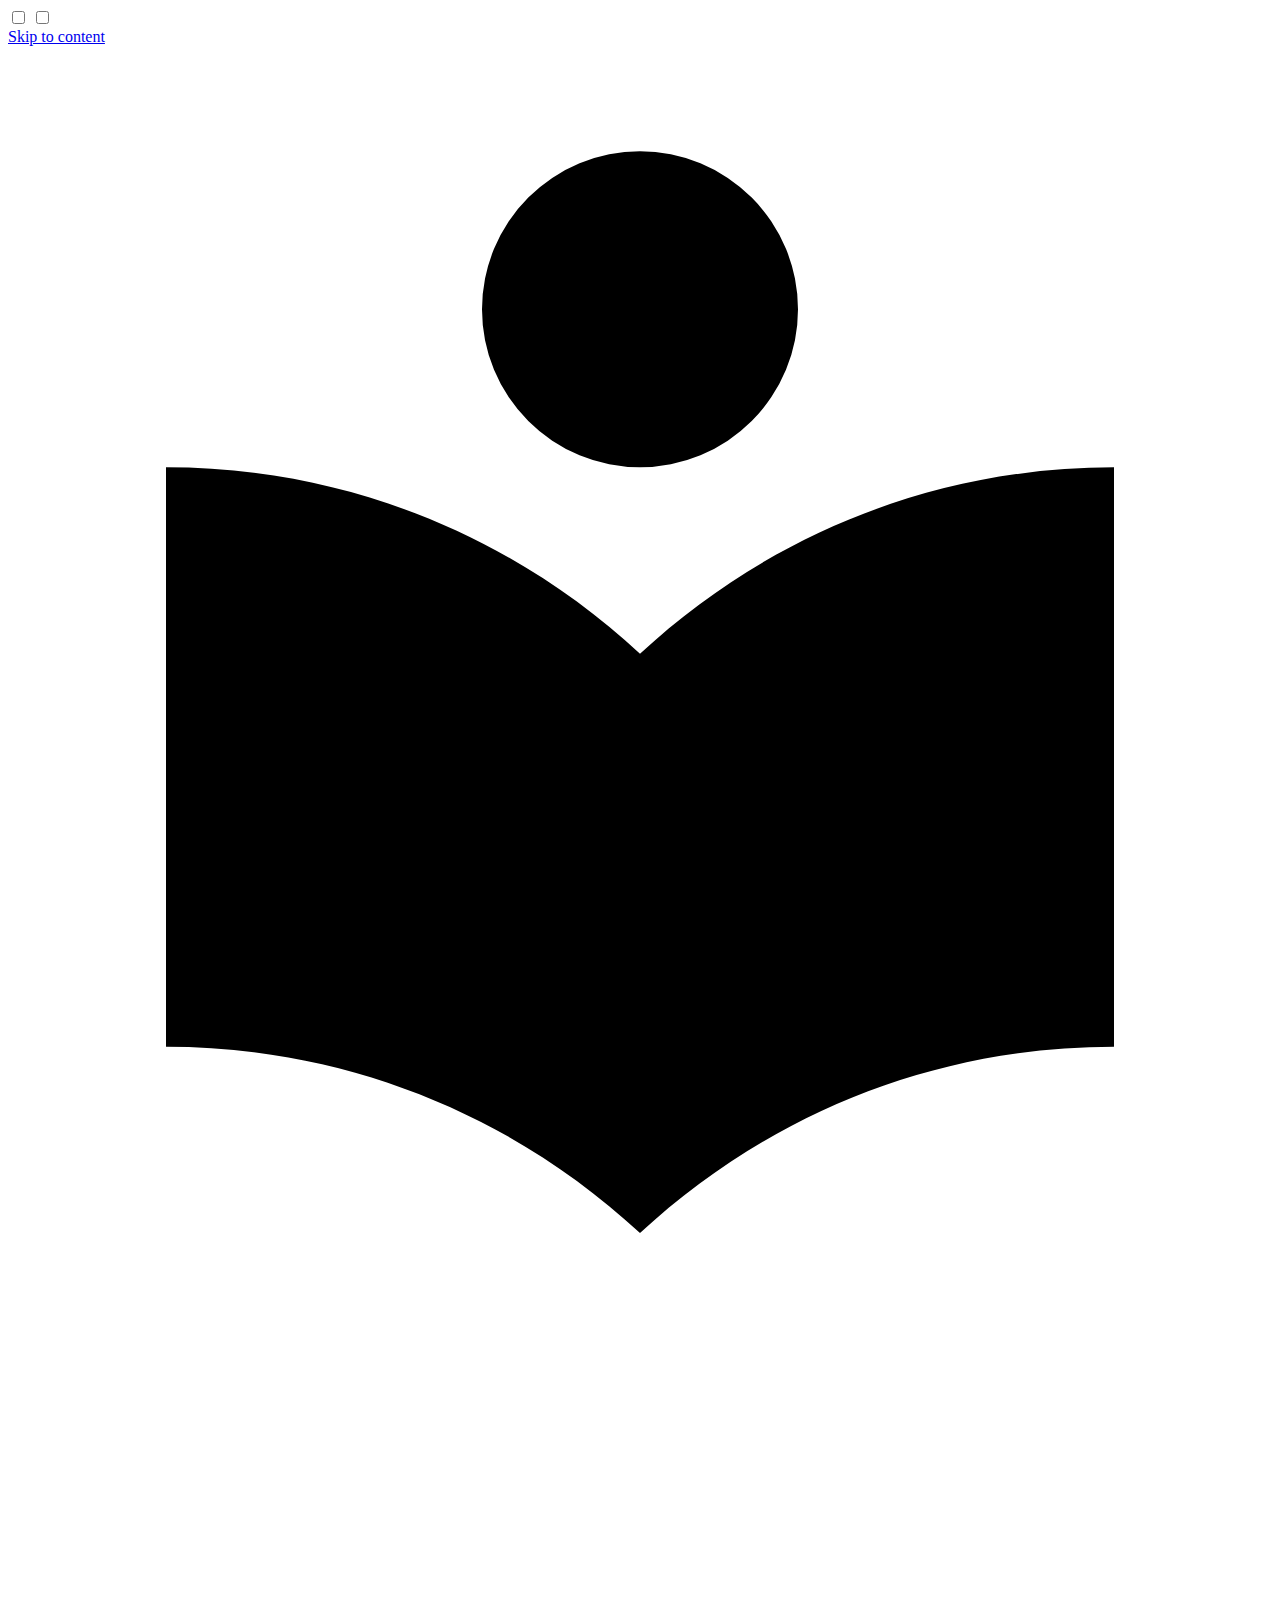
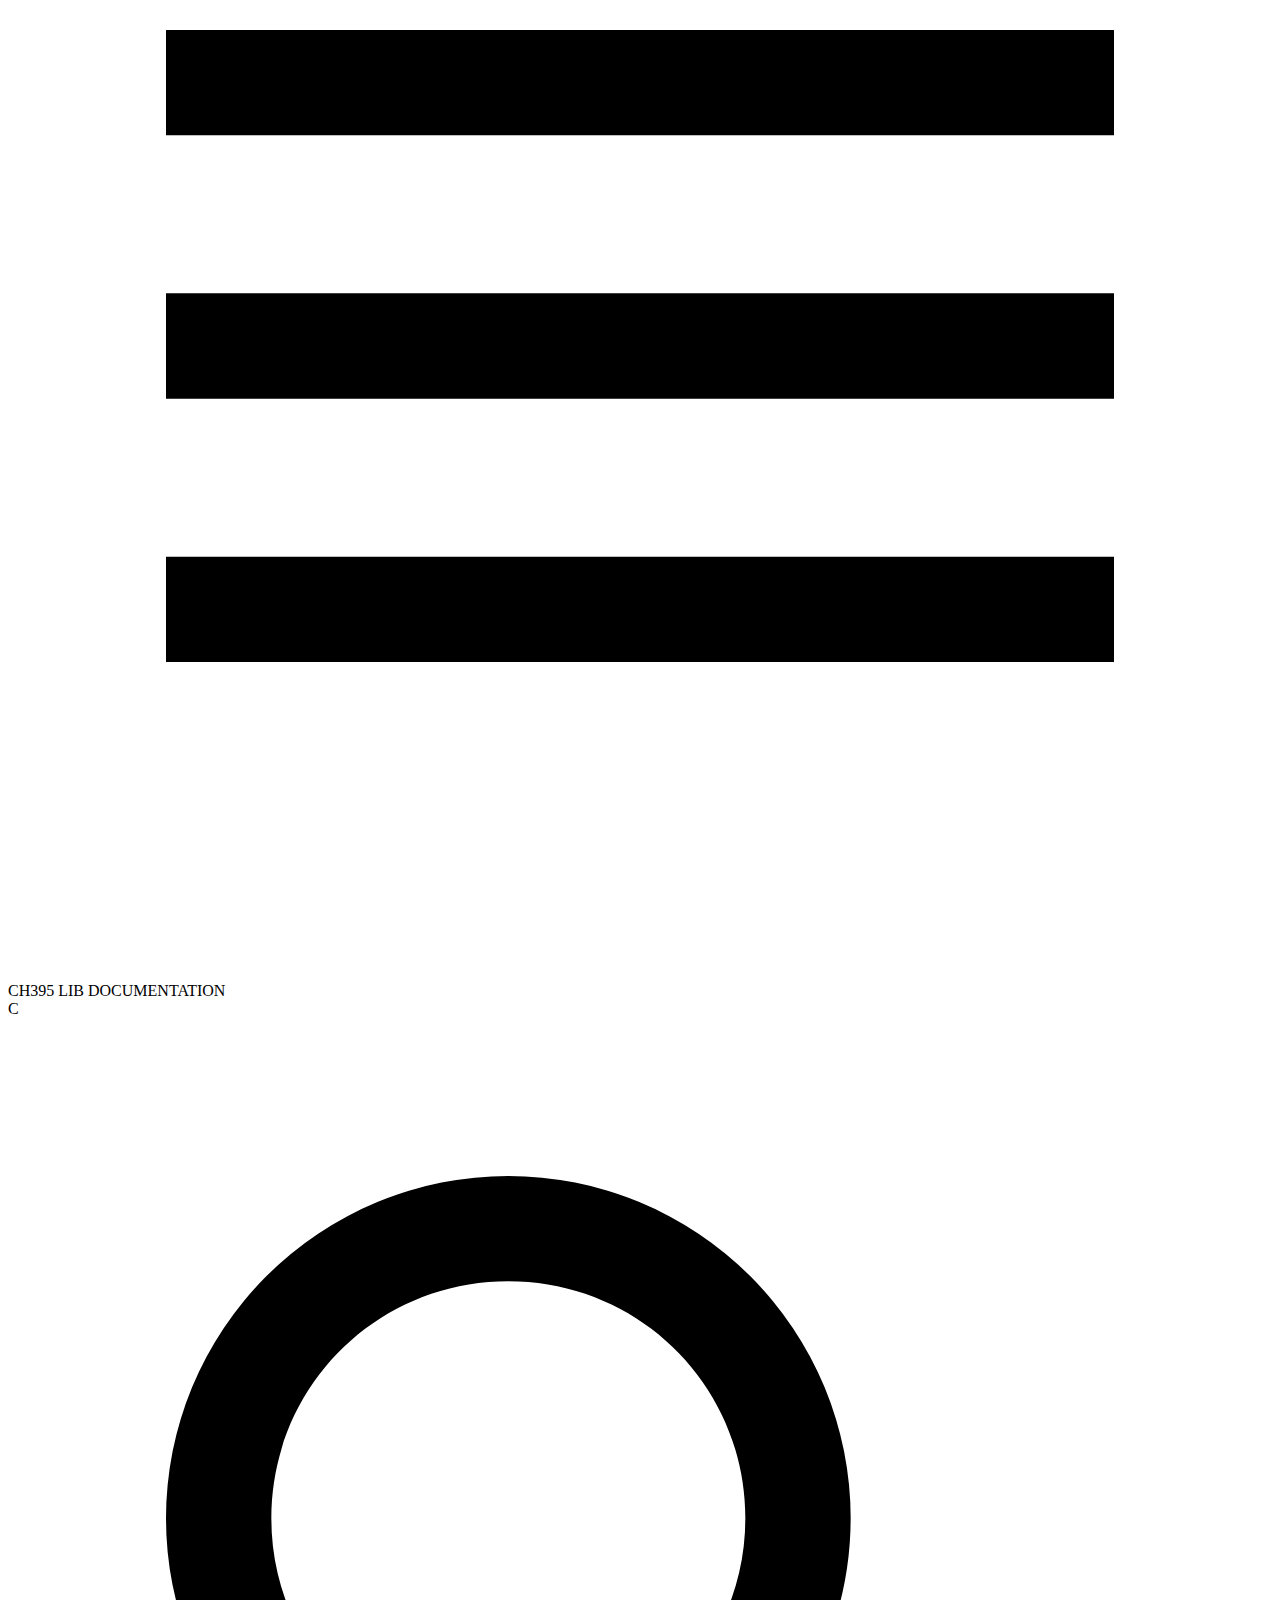
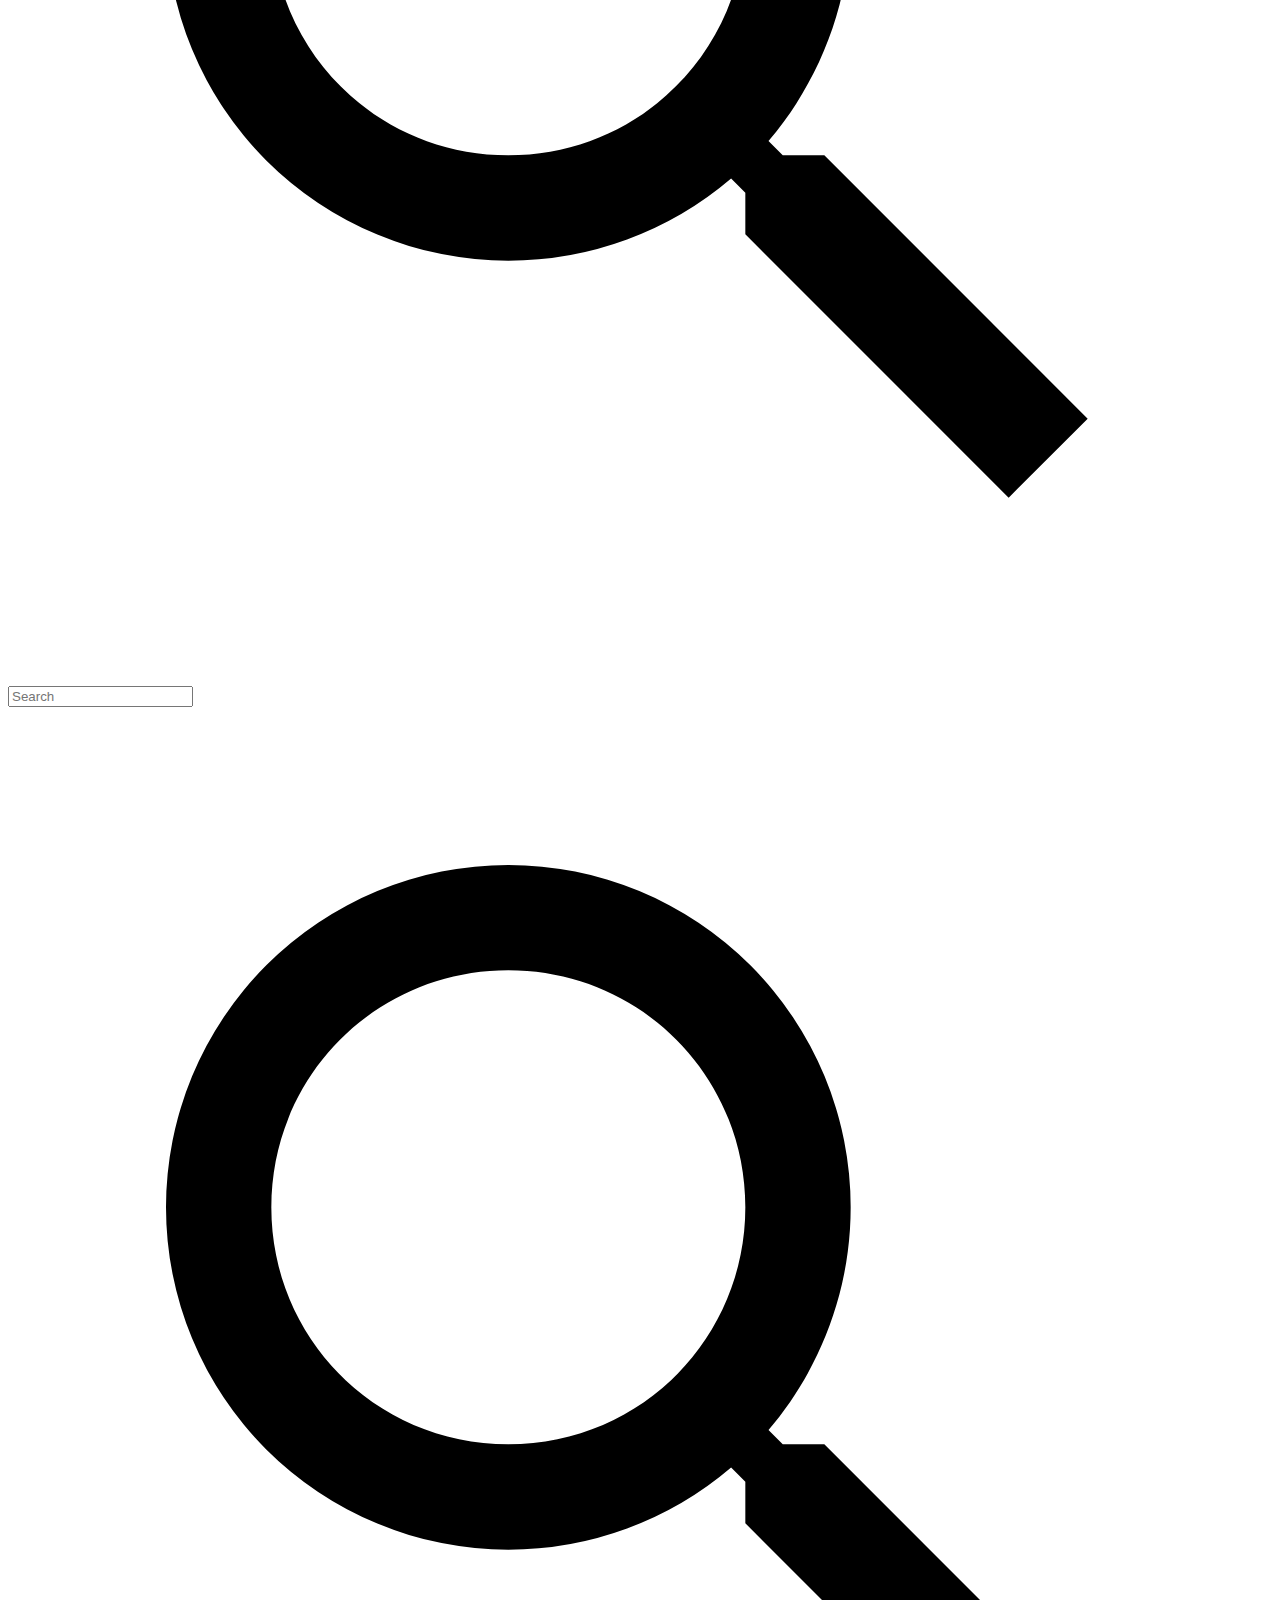
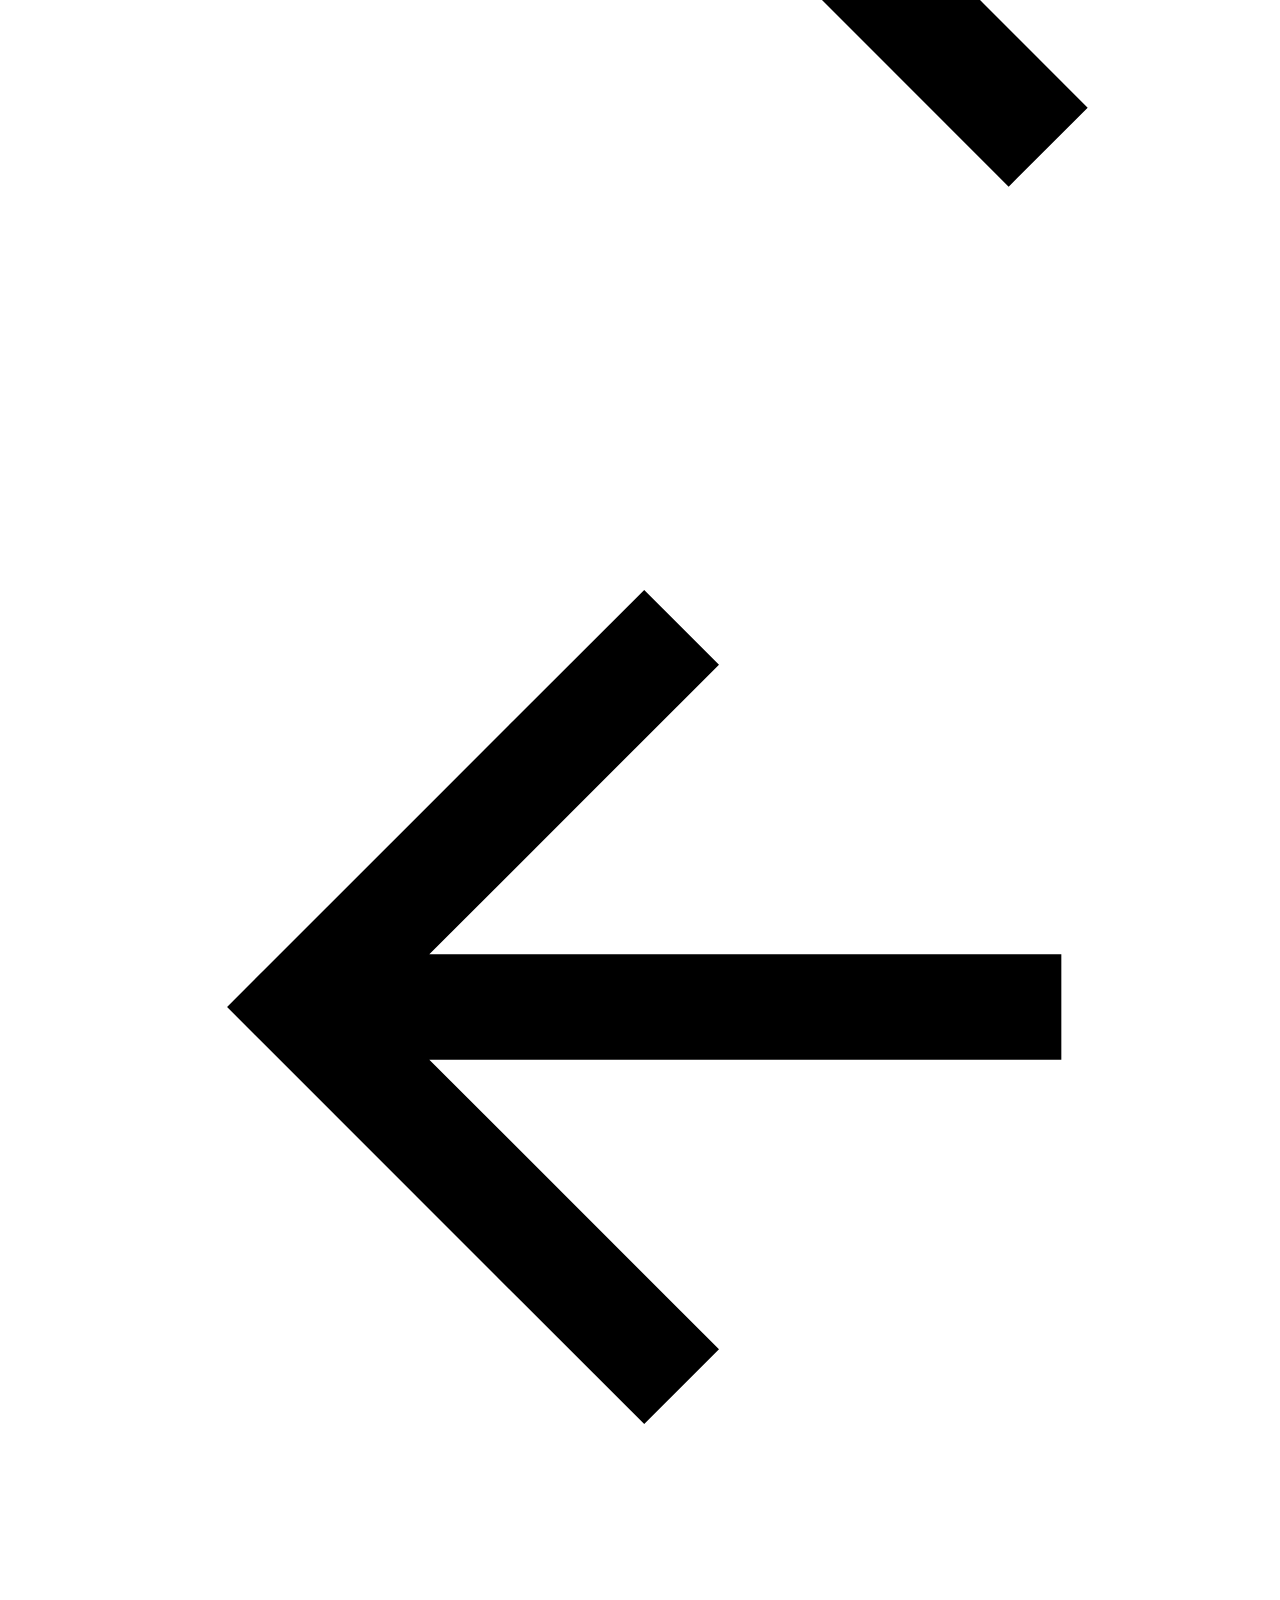
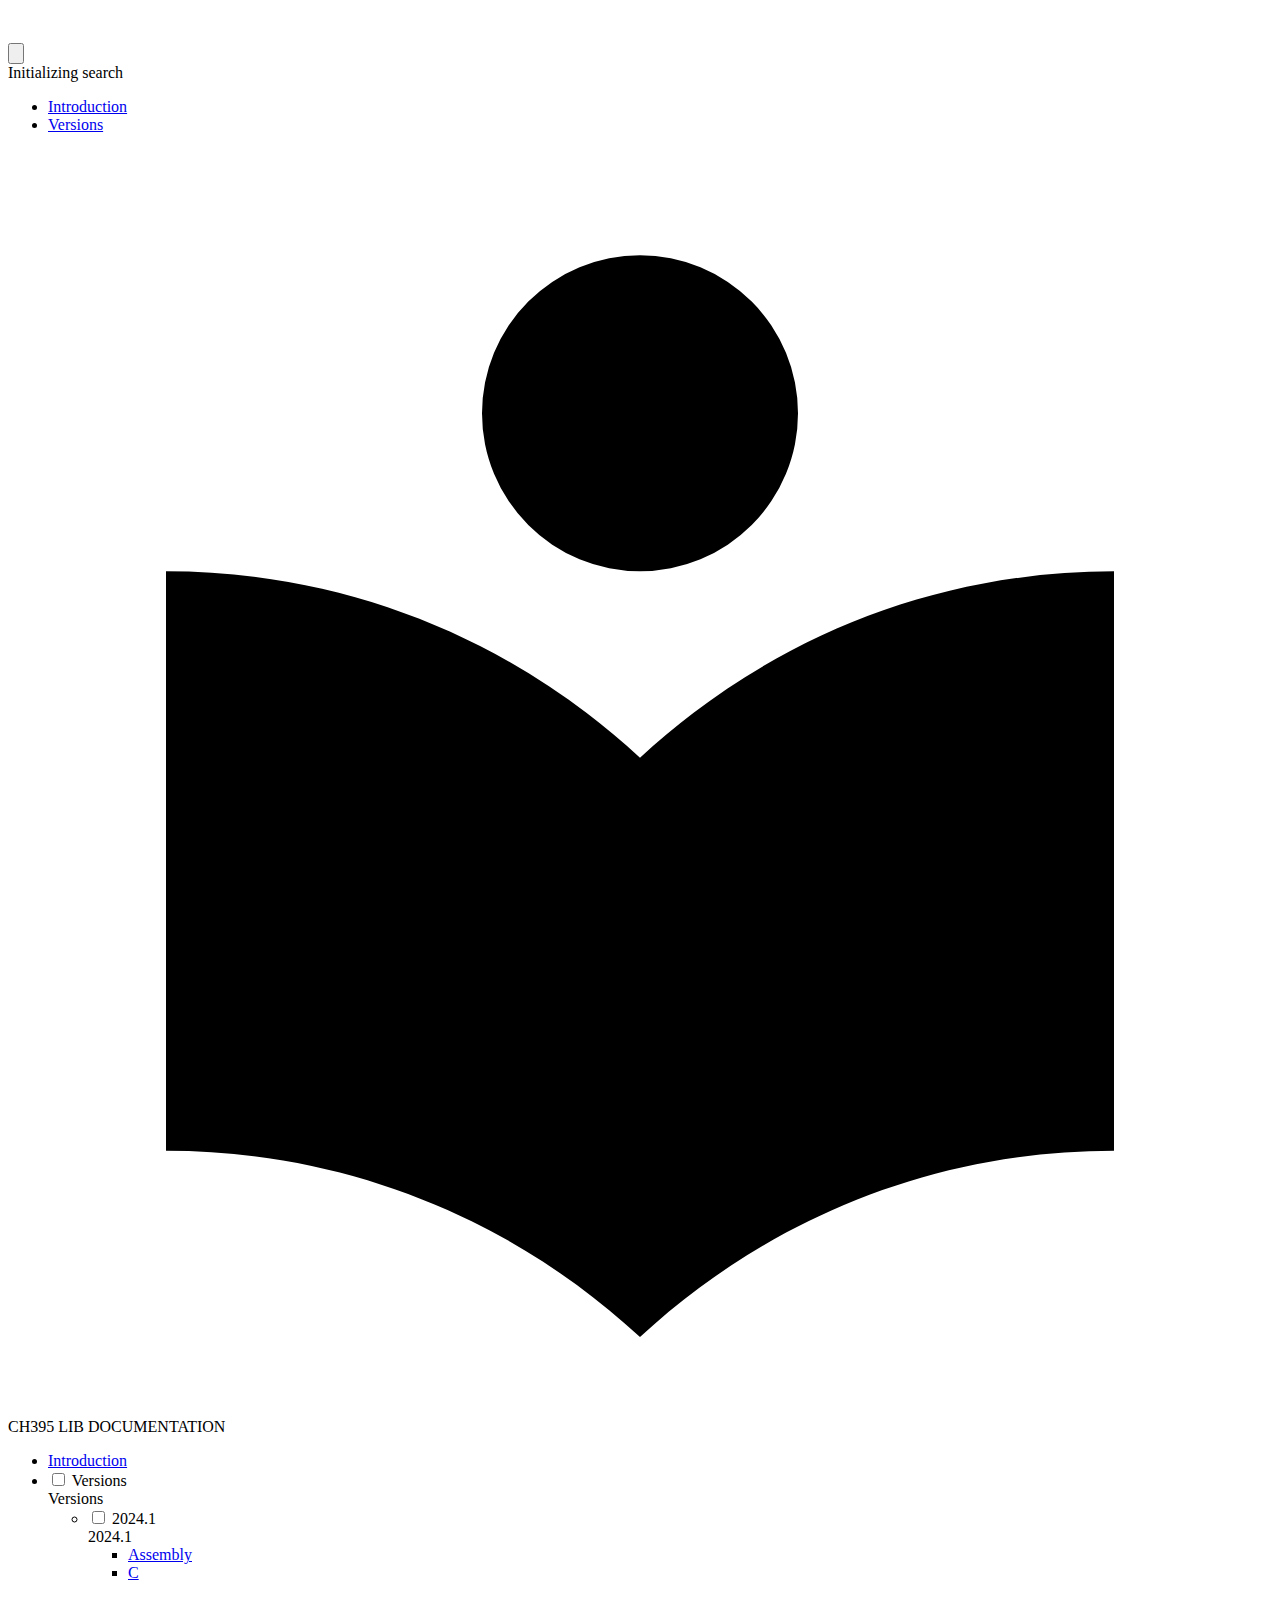
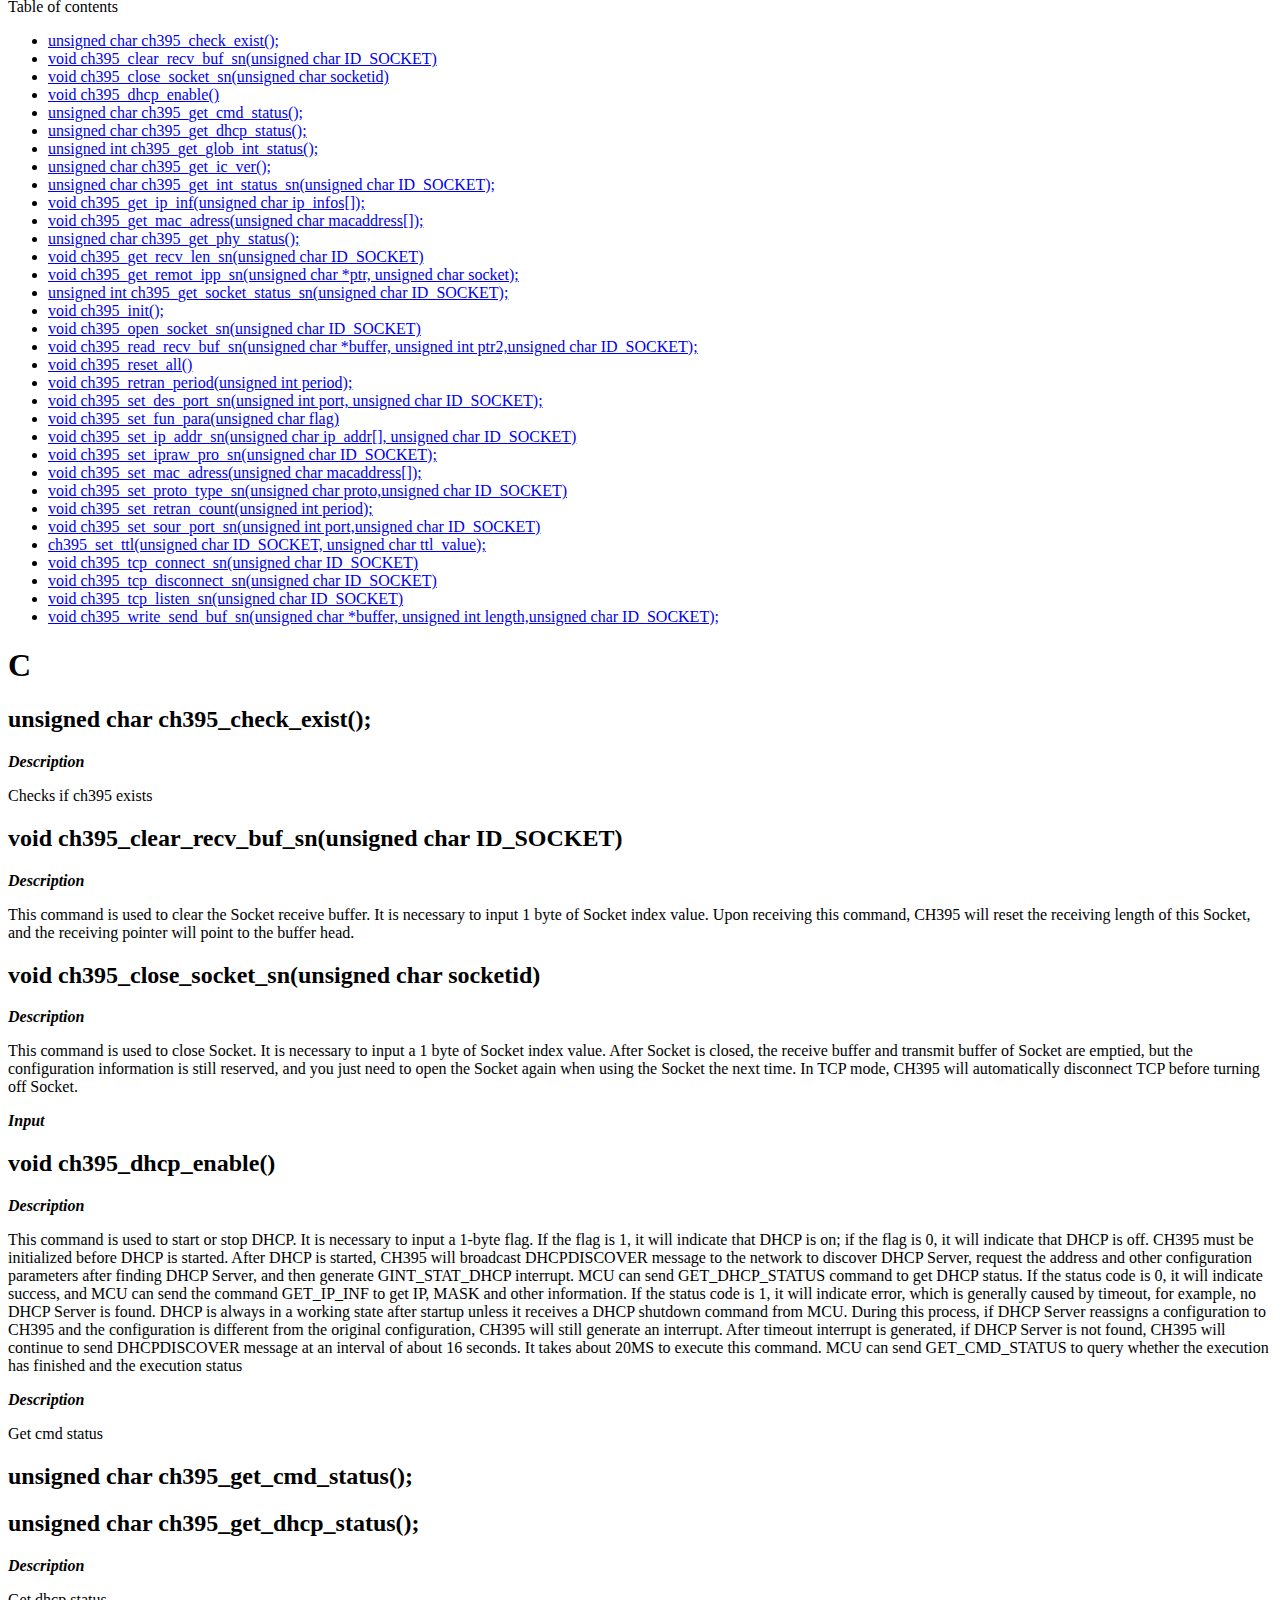
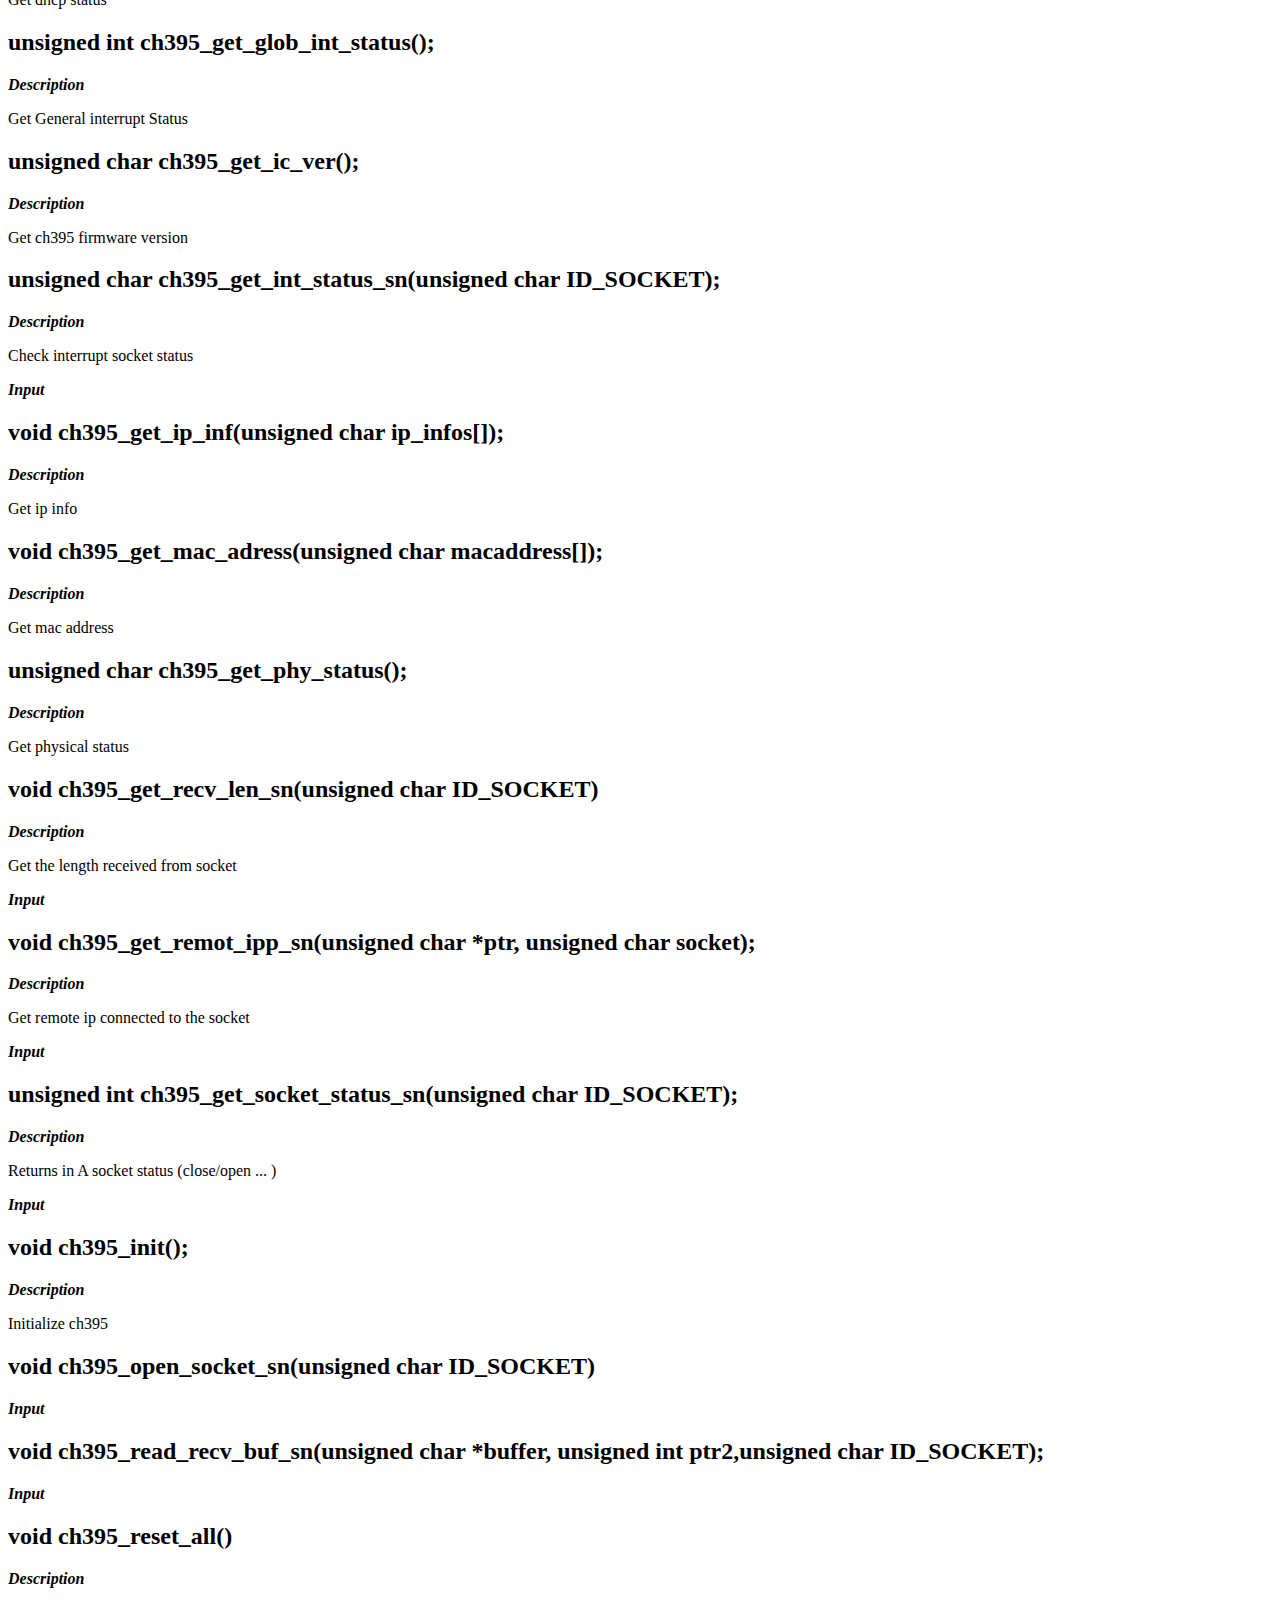
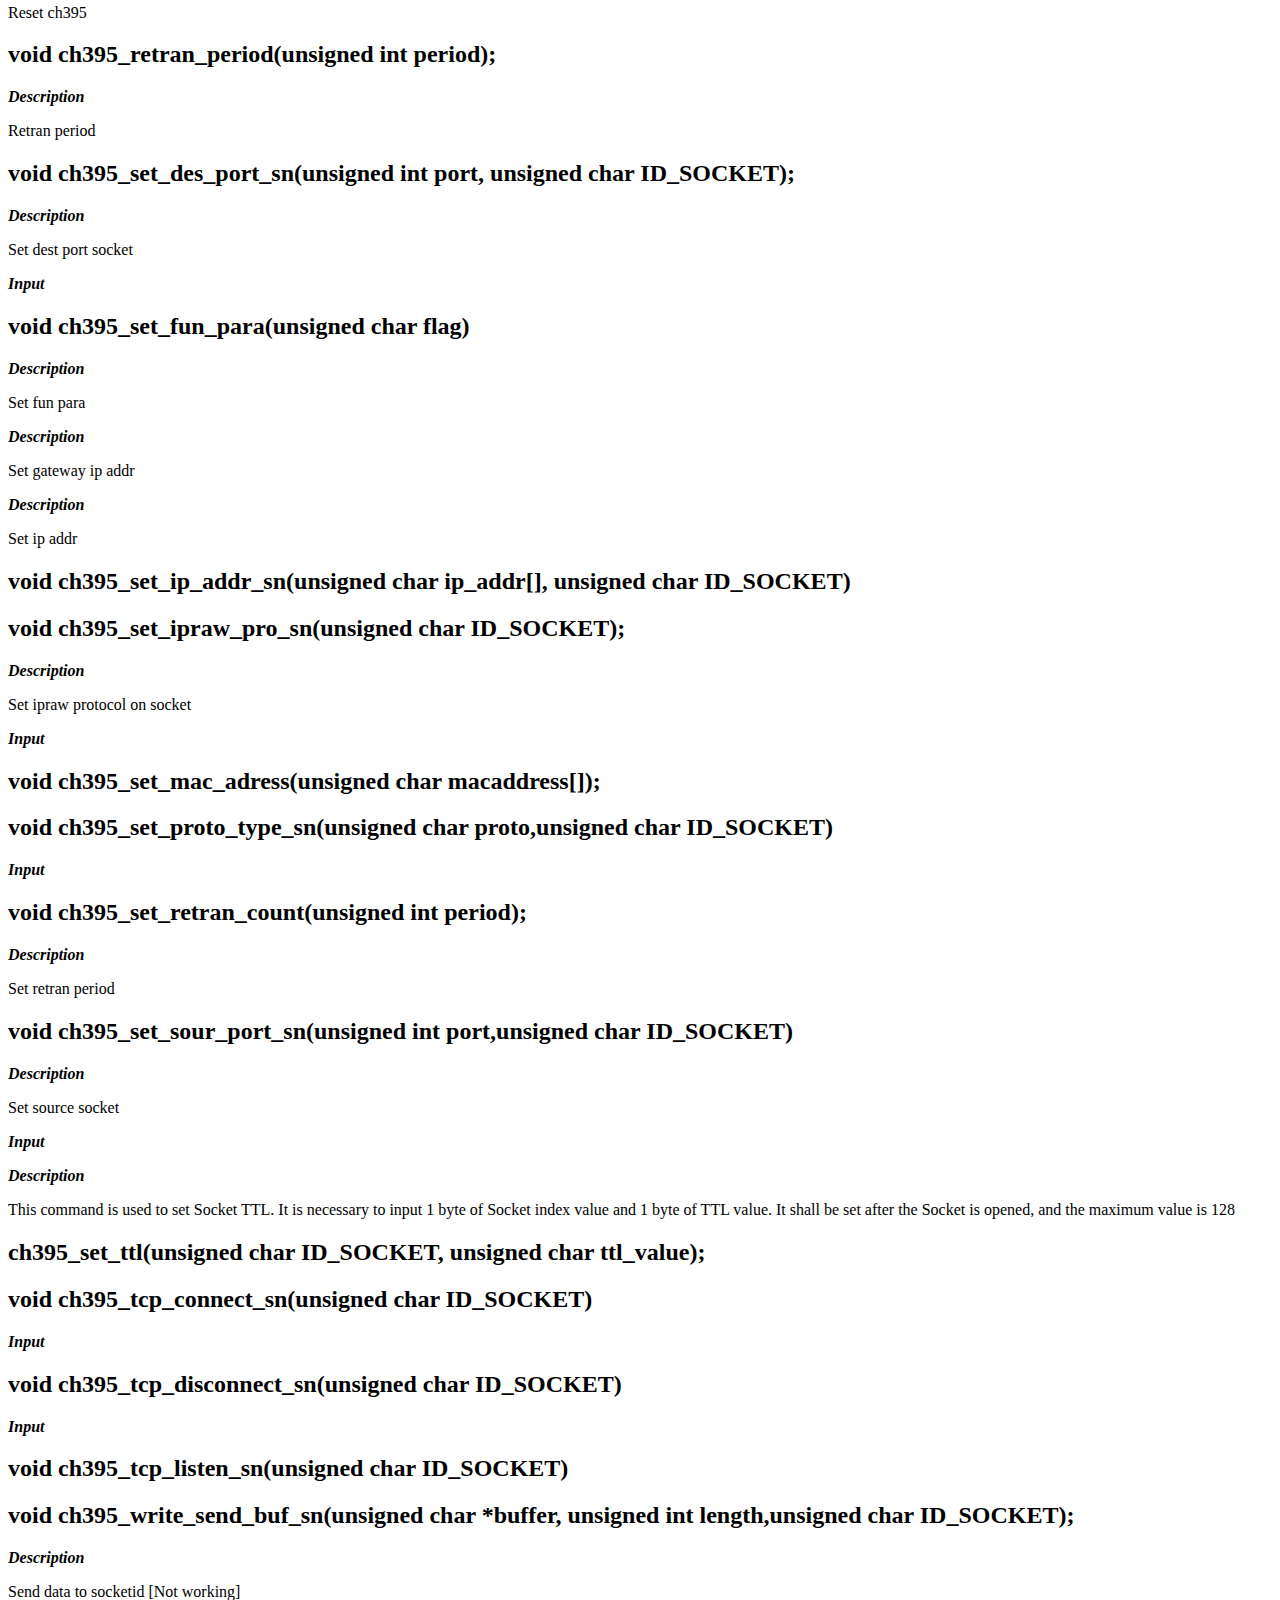
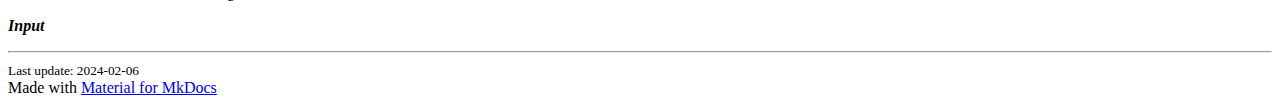
==== commit b61be91f: "update" ====
--- a/docs/api/c/index.html
+++ b/docs/api/c/index.html
@@ -426,8 +426,22 @@
 </li>
       
         <li class="md-nav__item">
-  <a href="#oid-ch395_close_socket_snunsigned-char-socketid" class="md-nav__link">
-    oid ch395_close_socket_sn(unsigned char socketid)
+  <a href="#void-ch395_close_socket_snunsigned-char-socketid" class="md-nav__link">
+    void ch395_close_socket_sn(unsigned char socketid)
+  </a>
+  
+</li>
+      
+        <li class="md-nav__item">
+  <a href="#void-ch395_dhcp_enable" class="md-nav__link">
+    void ch395_dhcp_enable()
+  </a>
+  
+</li>
+      
+        <li class="md-nav__item">
+  <a href="#unsigned-char-ch395_get_cmd_status" class="md-nav__link">
+    unsigned char ch395_get_cmd_status();
   </a>
   
 </li>
@@ -517,8 +531,8 @@
 </li>
       
         <li class="md-nav__item">
-  <a href="#void-ch395_read_recv_buf_snunsigned-char-buffer-unsigned-int-lengthunsigned-char-id_socket" class="md-nav__link">
-    void ch395_read_recv_buf_sn(unsigned char *buffer, unsigned int length,unsigned char ID_SOCKET);
+  <a href="#void-ch395_read_recv_buf_snunsigned-char-buffer-unsigned-int-ptr2unsigned-char-id_socket" class="md-nav__link">
+    void ch395_read_recv_buf_sn(unsigned char *buffer, unsigned int ptr2,unsigned char ID_SOCKET);
   </a>
   
 </li>
@@ -589,6 +603,13 @@
         <li class="md-nav__item">
   <a href="#void-ch395_set_sour_port_snunsigned-int-portunsigned-char-id_socket" class="md-nav__link">
     void ch395_set_sour_port_sn(unsigned int port,unsigned char ID_SOCKET)
+  </a>
+  
+</li>
+      
+        <li class="md-nav__item">
+  <a href="#ch395_set_ttlunsigned-char-id_socket-unsigned-char-ttl_value" class="md-nav__link">
+    ch395_set_ttl(unsigned char ID_SOCKET, unsigned char ttl_value);
   </a>
   
 </li>
@@ -642,11 +663,17 @@
 <p>Checks if ch395 exists</p>
 <h2 id="void-ch395_clear_recv_buf_snunsigned-char-id_socket">void ch395_clear_recv_buf_sn(unsigned char ID_SOCKET)</h2>
 <p><strong><em>Description</em></strong></p>
-<p>Clear receive buffer</p>
-<h2 id="oid-ch395_close_socket_snunsigned-char-socketid">oid ch395_close_socket_sn(unsigned char socketid)</h2>
-<p><strong><em>Description</em></strong></p>
-<p>Close socket</p>
-<p><strong><em>Input</em></strong></p>
+<p>This command is used to clear the Socket receive buffer. It is necessary to input 1 byte of Socket index value. Upon receiving this command, CH395 will reset the receiving length of this Socket, and the receiving pointer will point to the buffer head.</p>
+<h2 id="void-ch395_close_socket_snunsigned-char-socketid">void ch395_close_socket_sn(unsigned char socketid)</h2>
+<p><strong><em>Description</em></strong></p>
+<p>This command is used to close Socket. It is necessary to input a 1 byte of Socket index value. After Socket is closed, the receive buffer and transmit buffer of Socket are emptied, but the configuration information is still reserved, and you just need to open the Socket again when using the Socket the next time. In TCP mode, CH395 will automatically disconnect TCP before turning off Socket.</p>
+<p><strong><em>Input</em></strong></p>
+<h2 id="void-ch395_dhcp_enable">void ch395_dhcp_enable()</h2>
+<p><strong><em>Description</em></strong></p>
+<p>This command is used to start or stop DHCP. It is necessary to input a 1-byte flag. If the flag is 1, it will indicate that DHCP is on; if the flag is 0, it will indicate that DHCP is off. CH395 must be initialized before DHCP is started. After DHCP is started, CH395 will broadcast DHCPDISCOVER message to the network to discover DHCP Server, request the address and other configuration parameters after finding DHCP Server, and then generate GINT_STAT_DHCP interrupt. MCU can send GET_DHCP_STATUS command to get DHCP status. If the status code is 0, it will indicate success, and MCU can send the command GET_IP_INF to get IP, MASK and other information. If the status code is 1, it will indicate error, which is generally caused by timeout, for example, no DHCP Server is found. DHCP is always in a working state after startup unless it receives a DHCP shutdown command from MCU. During this process, if DHCP Server reassigns a configuration to CH395 and the configuration is different from the original configuration, CH395 will still generate an interrupt. After timeout interrupt is generated, if DHCP Server is not found, CH395 will continue to send DHCPDISCOVER message at an interval of about 16 seconds. It takes about 20MS to execute this command. MCU can send GET_CMD_STATUS to query whether the execution has finished and the execution status</p>
+<p><strong><em>Description</em></strong></p>
+<p>Get cmd status</p>
+<h2 id="unsigned-char-ch395_get_cmd_status">unsigned char ch395_get_cmd_status();</h2>
 <h2 id="unsigned-char-ch395_get_dhcp_status">unsigned char ch395_get_dhcp_status();</h2>
 <p><strong><em>Description</em></strong></p>
 <p>Get dhcp status</p>
@@ -686,7 +713,7 @@
 <p>Initialize ch395</p>
 <h2 id="void-ch395_open_socket_snunsigned-char-id_socket">void ch395_open_socket_sn(unsigned char ID_SOCKET)</h2>
 <p><strong><em>Input</em></strong></p>
-<h2 id="void-ch395_read_recv_buf_snunsigned-char-buffer-unsigned-int-lengthunsigned-char-id_socket">void ch395_read_recv_buf_sn(unsigned char *buffer, unsigned int length,unsigned char ID_SOCKET);</h2>
+<h2 id="void-ch395_read_recv_buf_snunsigned-char-buffer-unsigned-int-ptr2unsigned-char-id_socket">void ch395_read_recv_buf_sn(unsigned char *buffer, unsigned int ptr2,unsigned char ID_SOCKET);</h2>
 <p><strong><em>Input</em></strong></p>
 <h2 id="void-ch395_reset_all">void ch395_reset_all()</h2>
 <p><strong><em>Description</em></strong></p>
@@ -695,6 +722,8 @@
 <p><strong><em>Description</em></strong></p>
 <p>Retran period</p>
 <h2 id="void-ch395_set_des_port_snunsigned-int-port-unsigned-char-id_socket">void ch395_set_des_port_sn(unsigned int port, unsigned char ID_SOCKET);</h2>
+<p><strong><em>Description</em></strong></p>
+<p>Set dest port socket</p>
 <p><strong><em>Input</em></strong></p>
 <h2 id="void-ch395_set_fun_paraunsigned-char-flag">void ch395_set_fun_para(unsigned char flag)</h2>
 <p><strong><em>Description</em></strong></p>
@@ -718,6 +747,9 @@
 <p><strong><em>Description</em></strong></p>
 <p>Set source socket</p>
 <p><strong><em>Input</em></strong></p>
+<p><strong><em>Description</em></strong></p>
+<p>This command is used to set Socket TTL. It is necessary to input 1 byte of Socket index value and 1 byte of TTL value. It shall be set after the Socket is opened, and the maximum value is 128</p>
+<h2 id="ch395_set_ttlunsigned-char-id_socket-unsigned-char-ttl_value">ch395_set_ttl(unsigned char ID_SOCKET, unsigned char ttl_value);</h2>
 <h2 id="void-ch395_tcp_connect_snunsigned-char-id_socket">void ch395_tcp_connect_sn(unsigned char ID_SOCKET)</h2>
 <p><strong><em>Input</em></strong></p>
 <h2 id="void-ch395_tcp_disconnect_snunsigned-char-id_socket">void ch395_tcp_disconnect_sn(unsigned char ID_SOCKET)</h2>
@@ -725,7 +757,7 @@
 <h2 id="void-ch395_tcp_listen_snunsigned-char-id_socket">void ch395_tcp_listen_sn(unsigned char ID_SOCKET)</h2>
 <h2 id="void-ch395_write_send_buf_snunsigned-char-buffer-unsigned-int-lengthunsigned-char-id_socket">void ch395_write_send_buf_sn(unsigned char *buffer, unsigned int length,unsigned char ID_SOCKET);</h2>
 <p><strong><em>Description</em></strong></p>
-<p>Send data to socketid</p>
+<p>Send data to socketid [Not working]</p>
 <p><strong><em>Input</em></strong></p></div>
 
   <hr>
@@ -733,7 +765,7 @@
   <small>
     
       Last update:
-      2024-02-04
+      2024-02-06
     
   </small>
 </div>
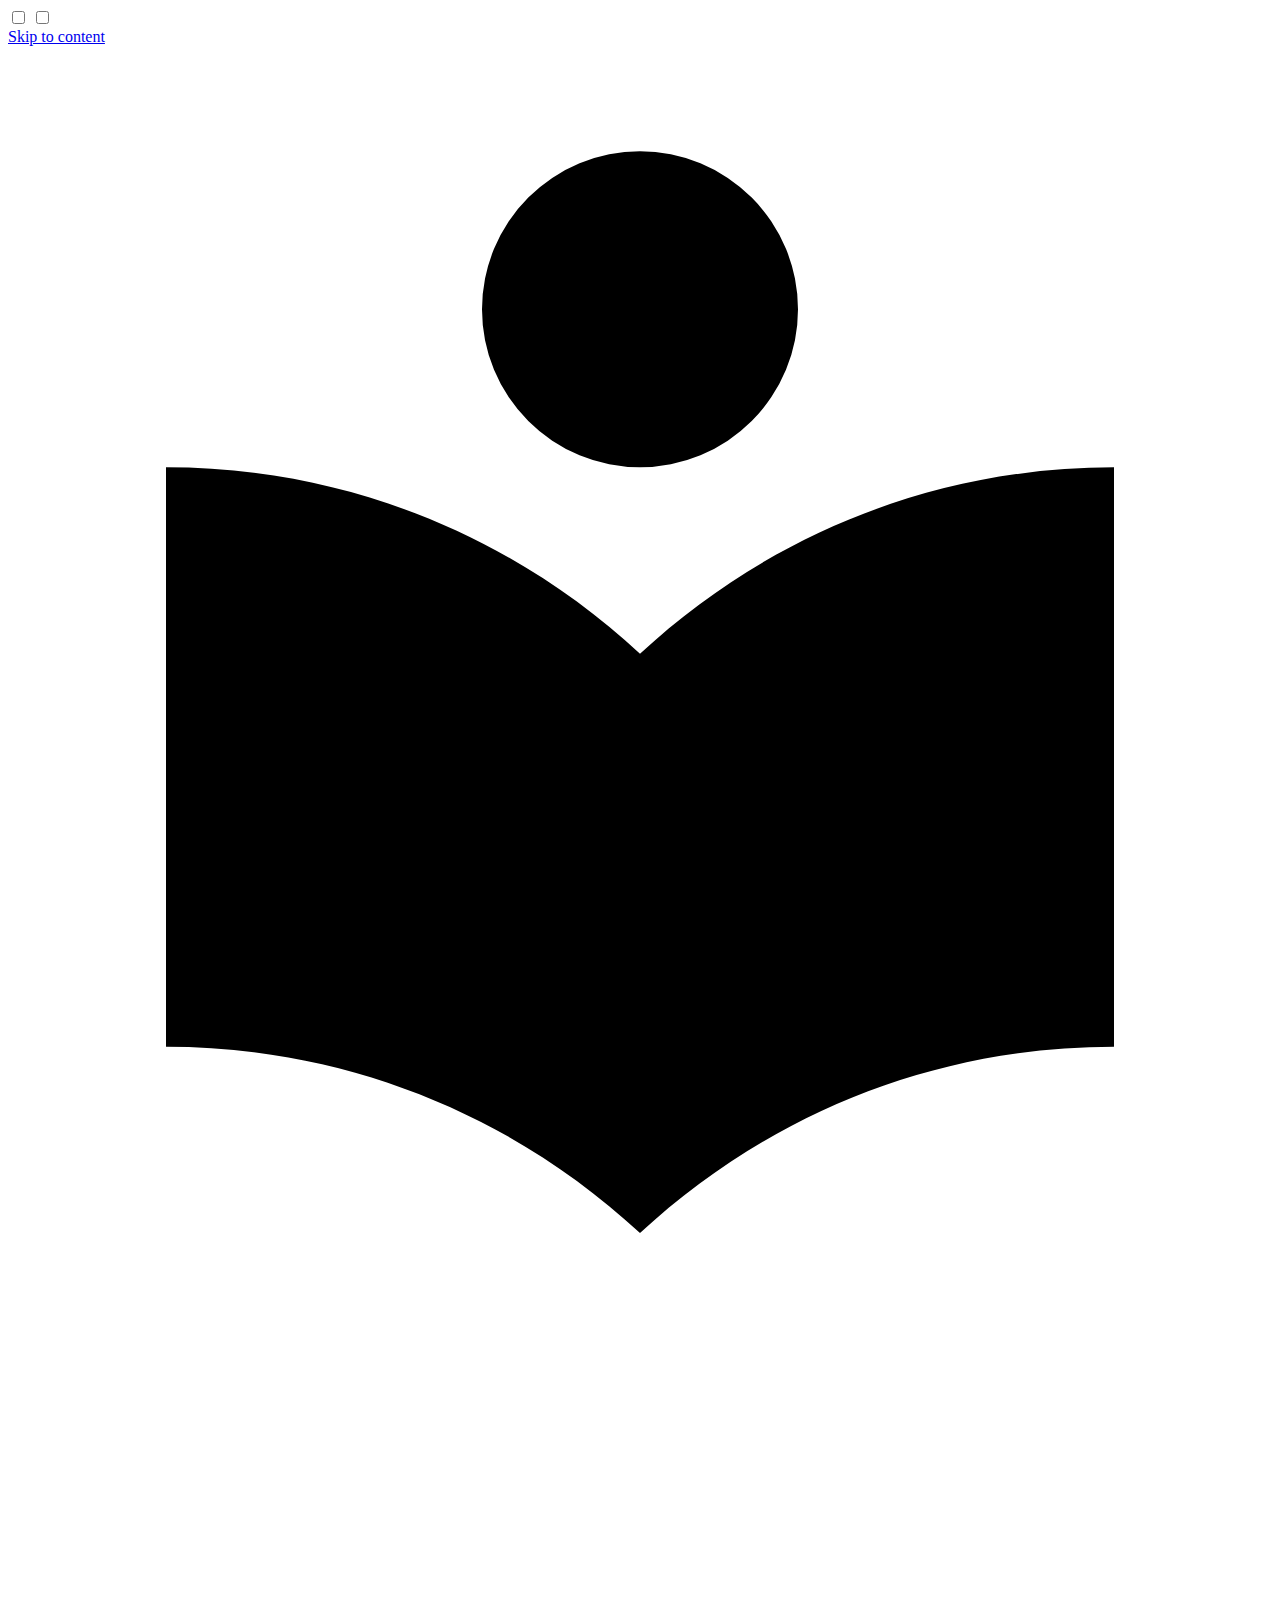
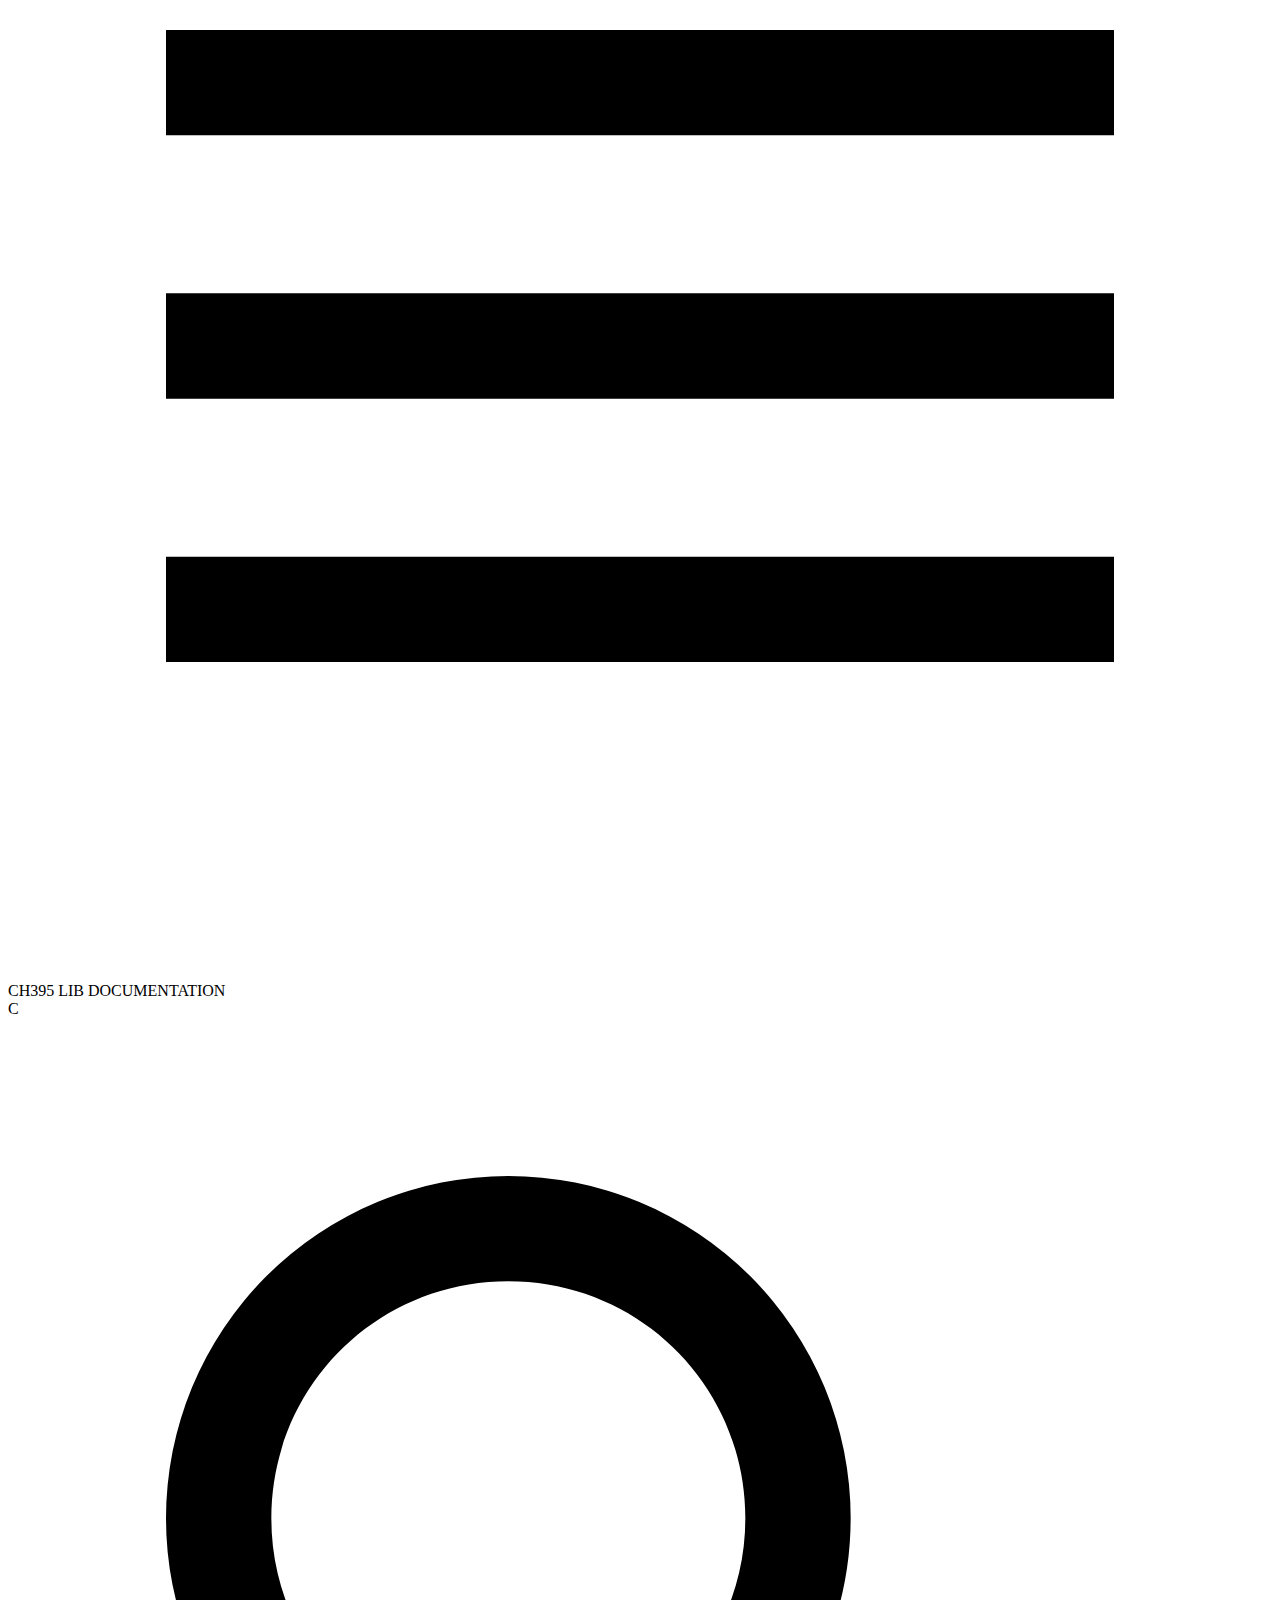
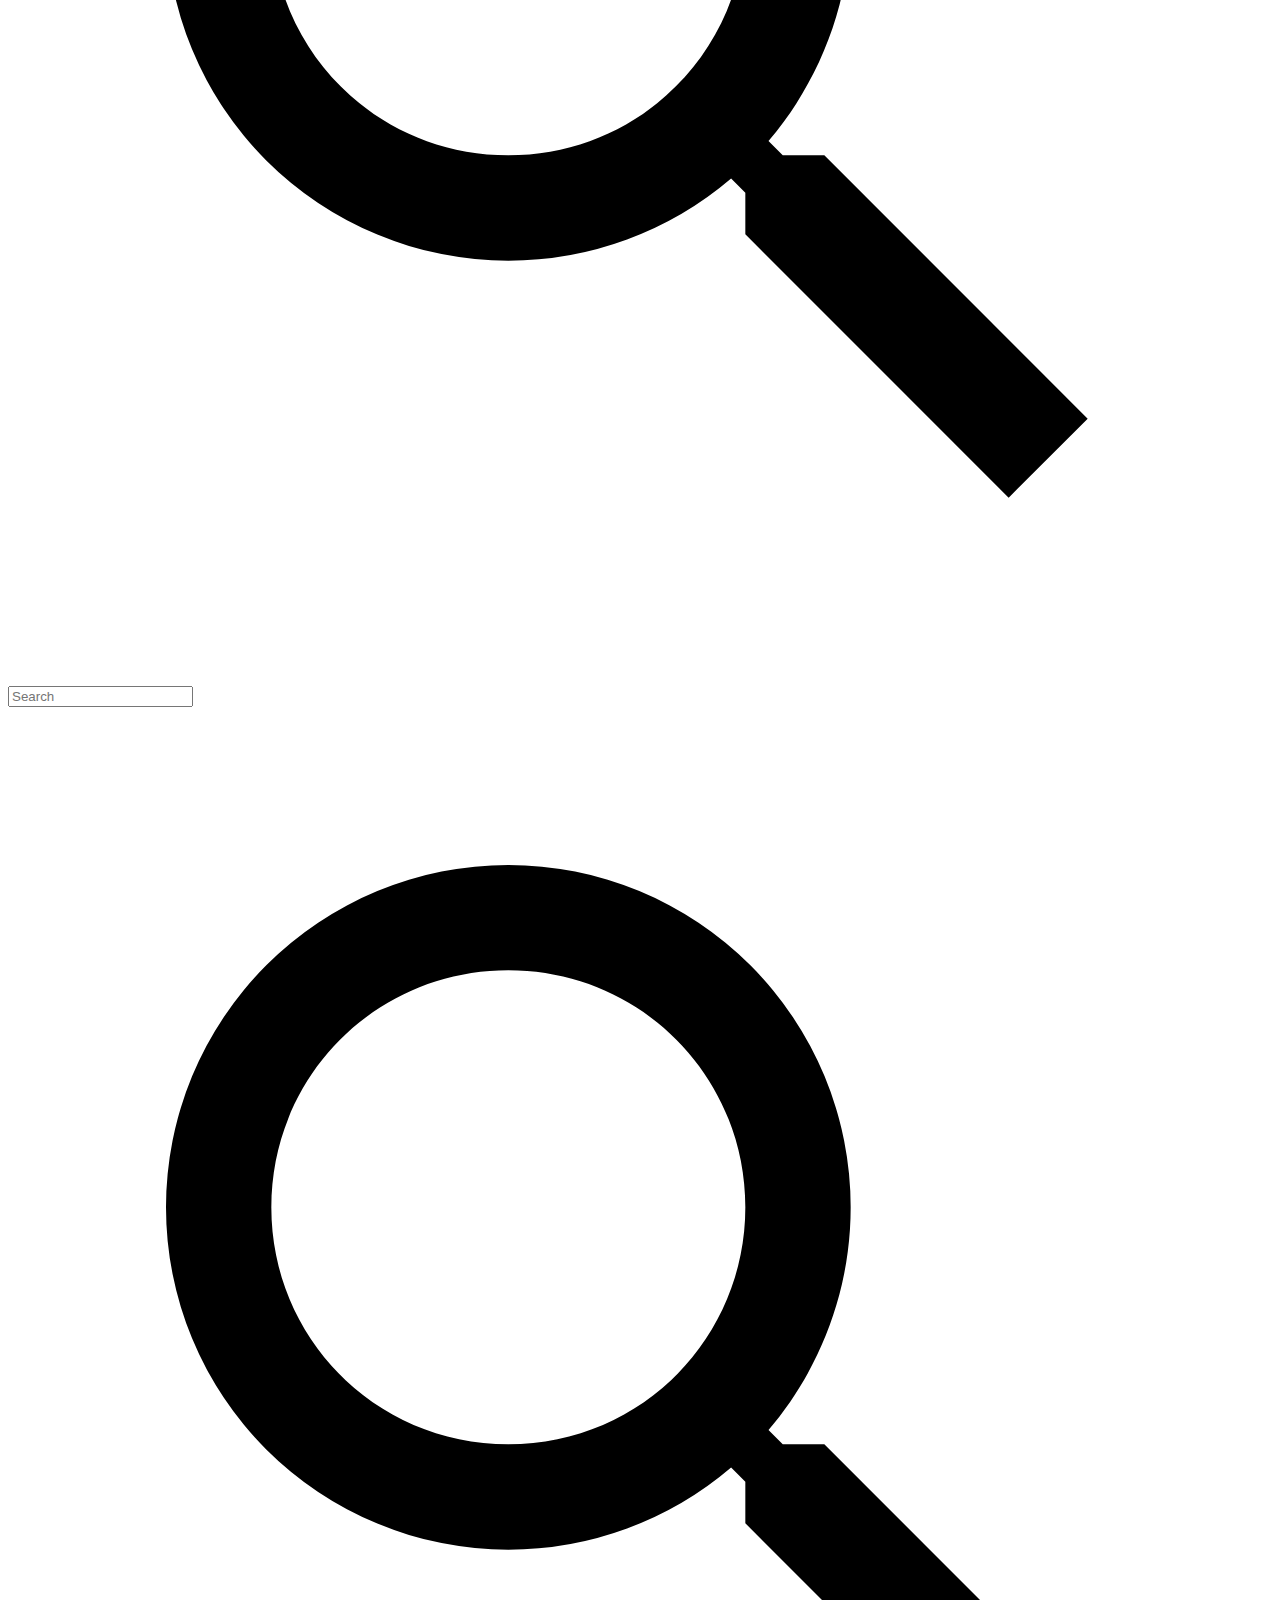
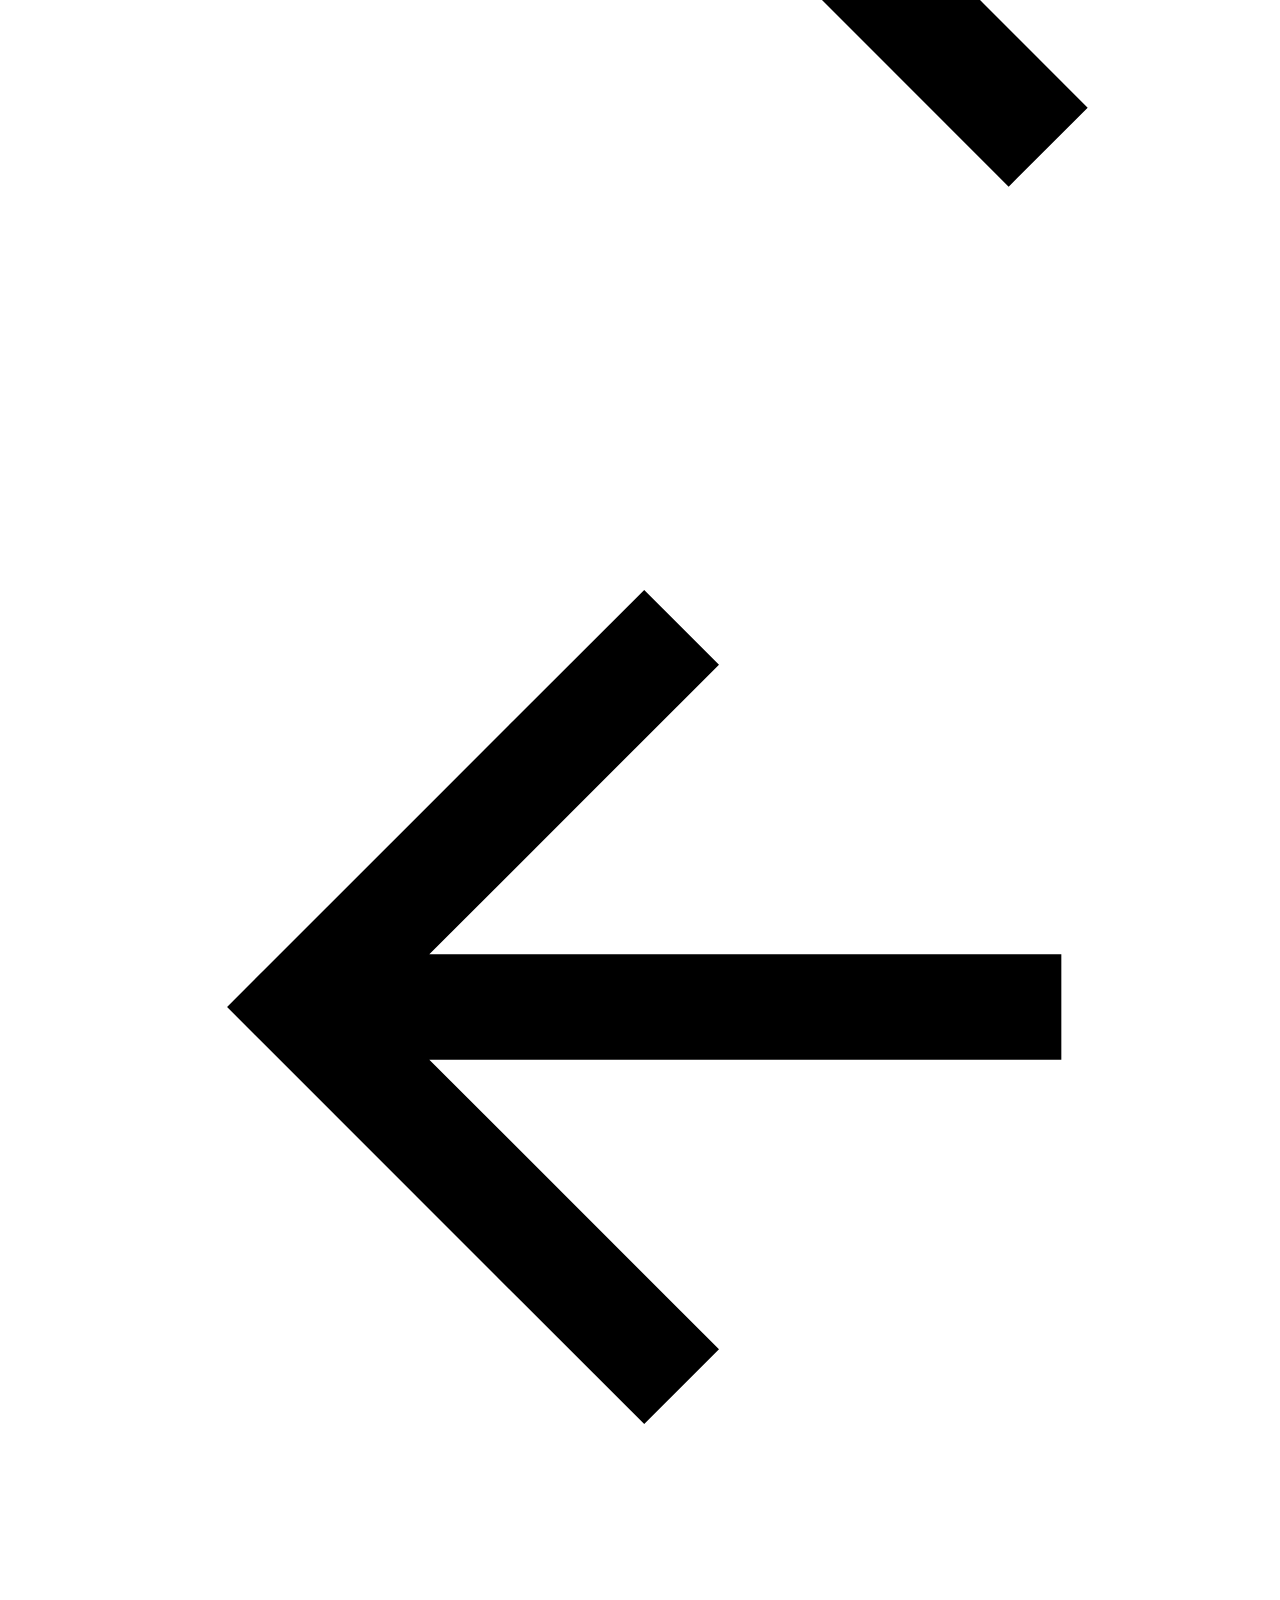
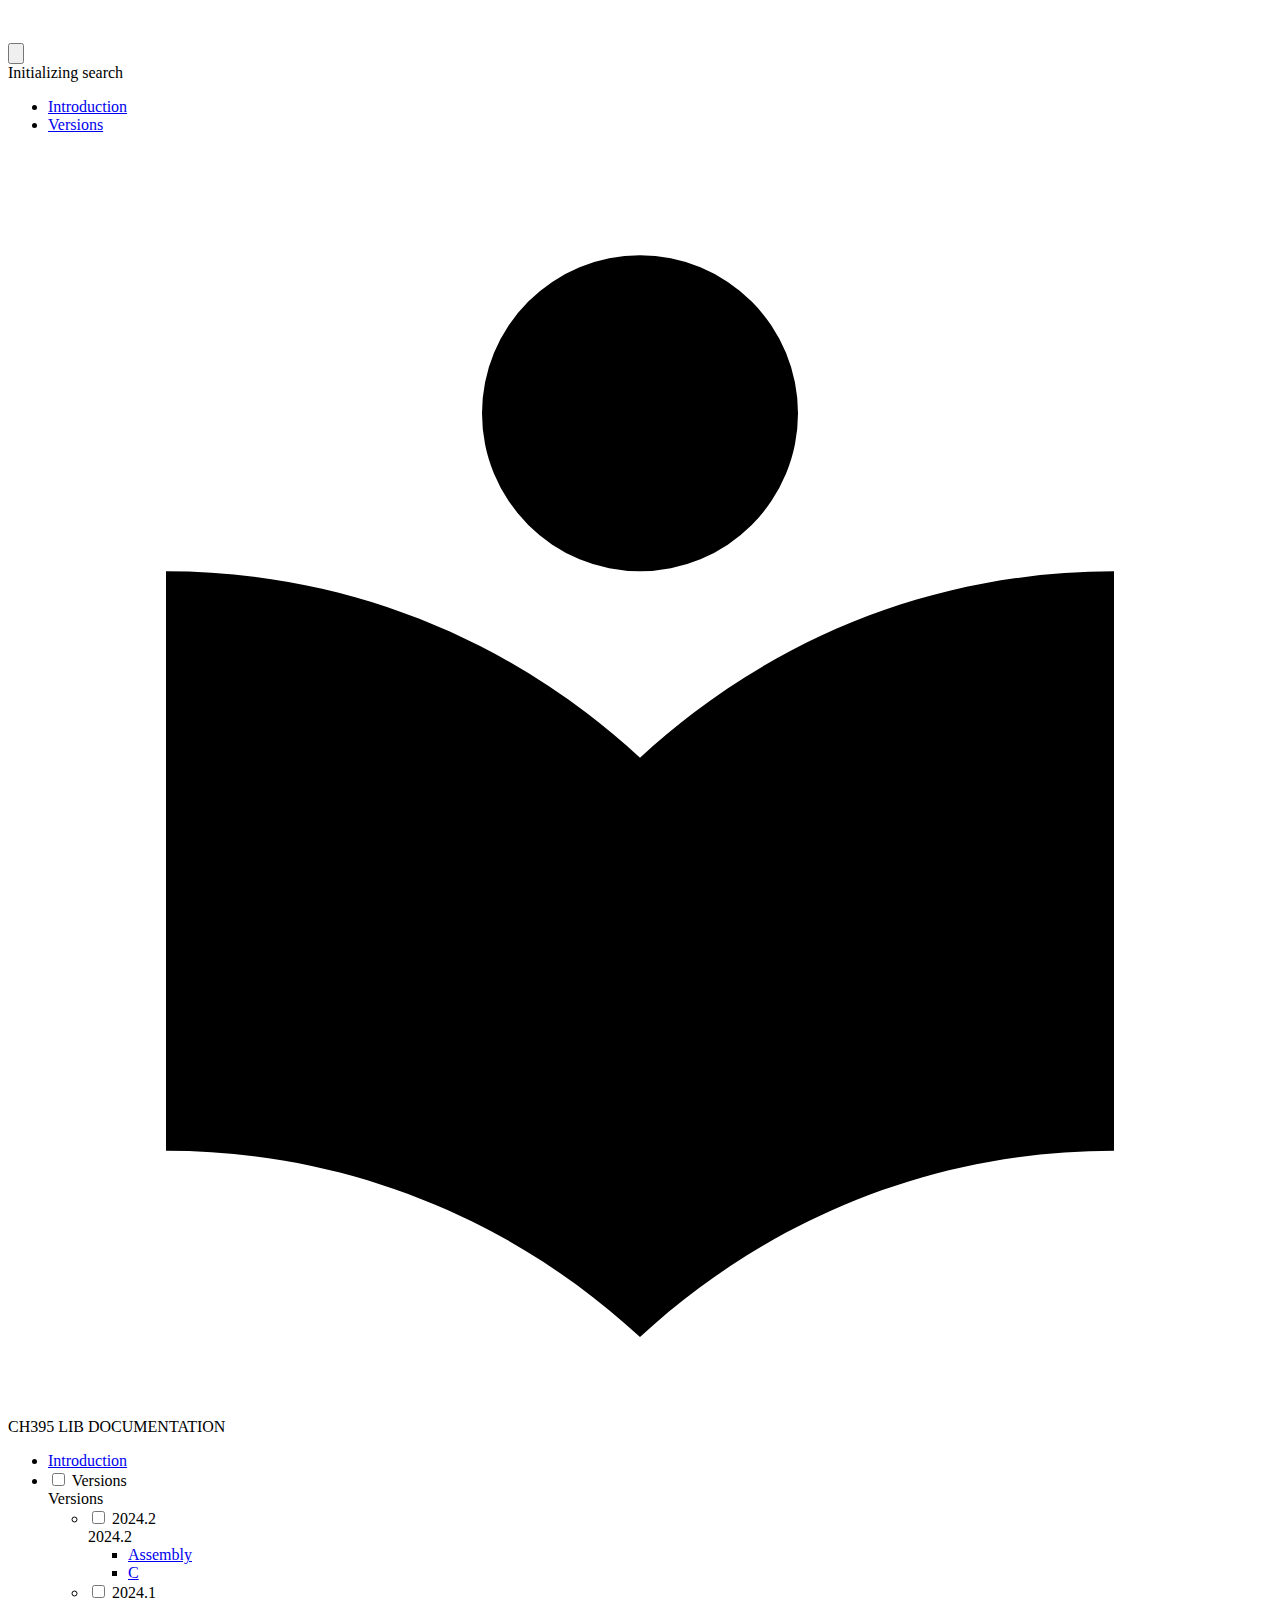
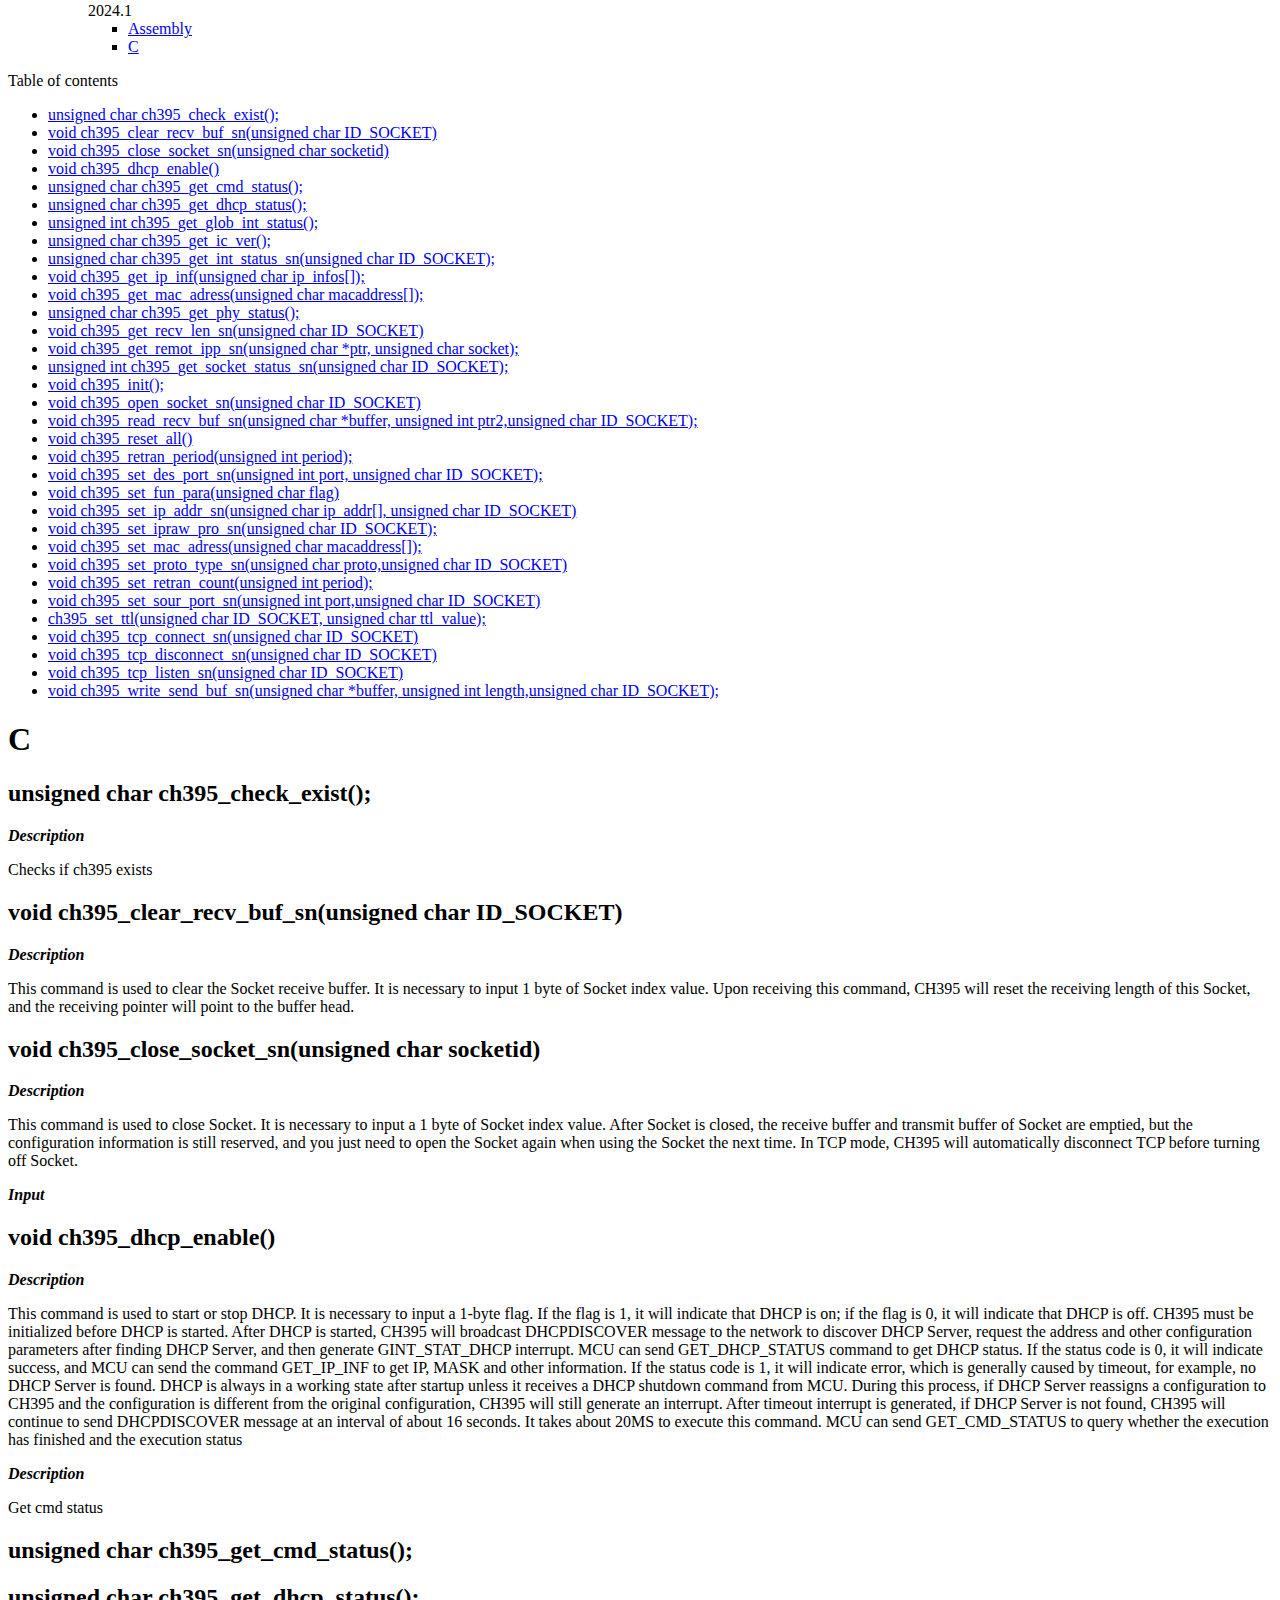
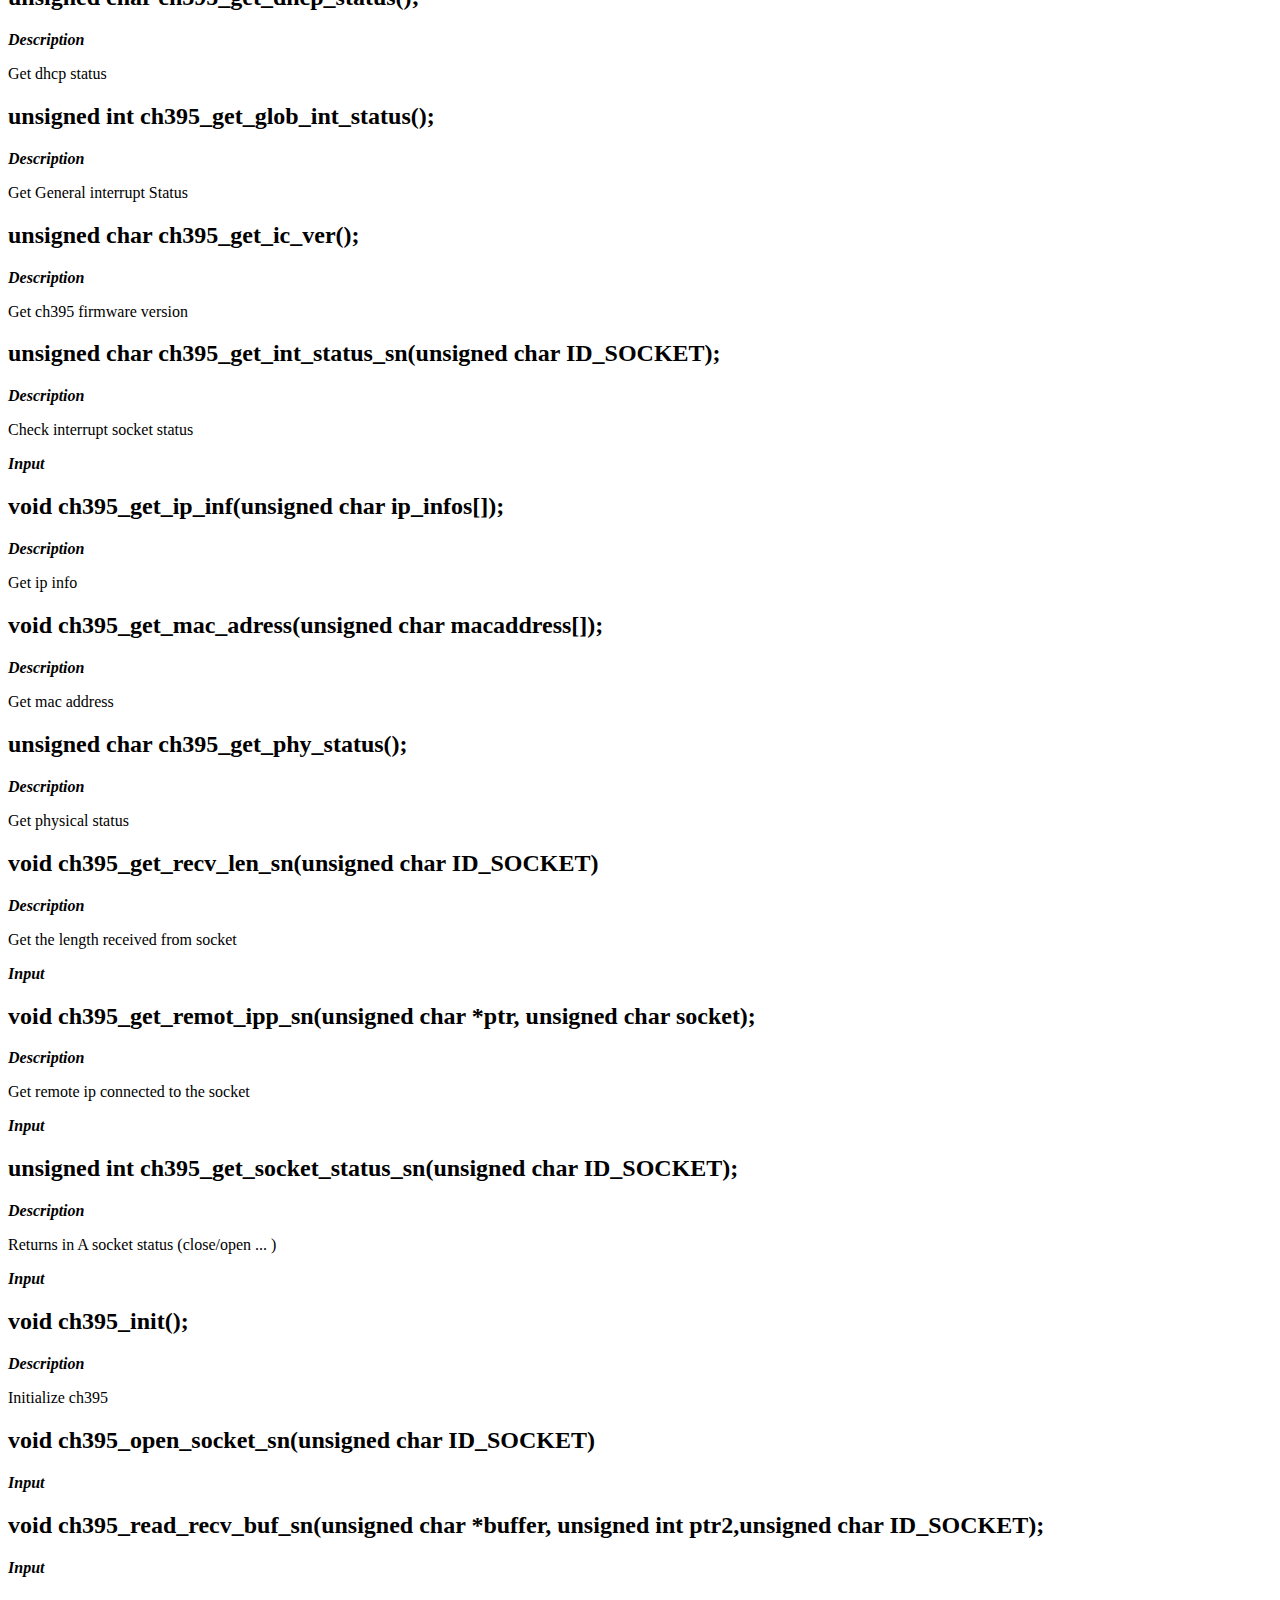
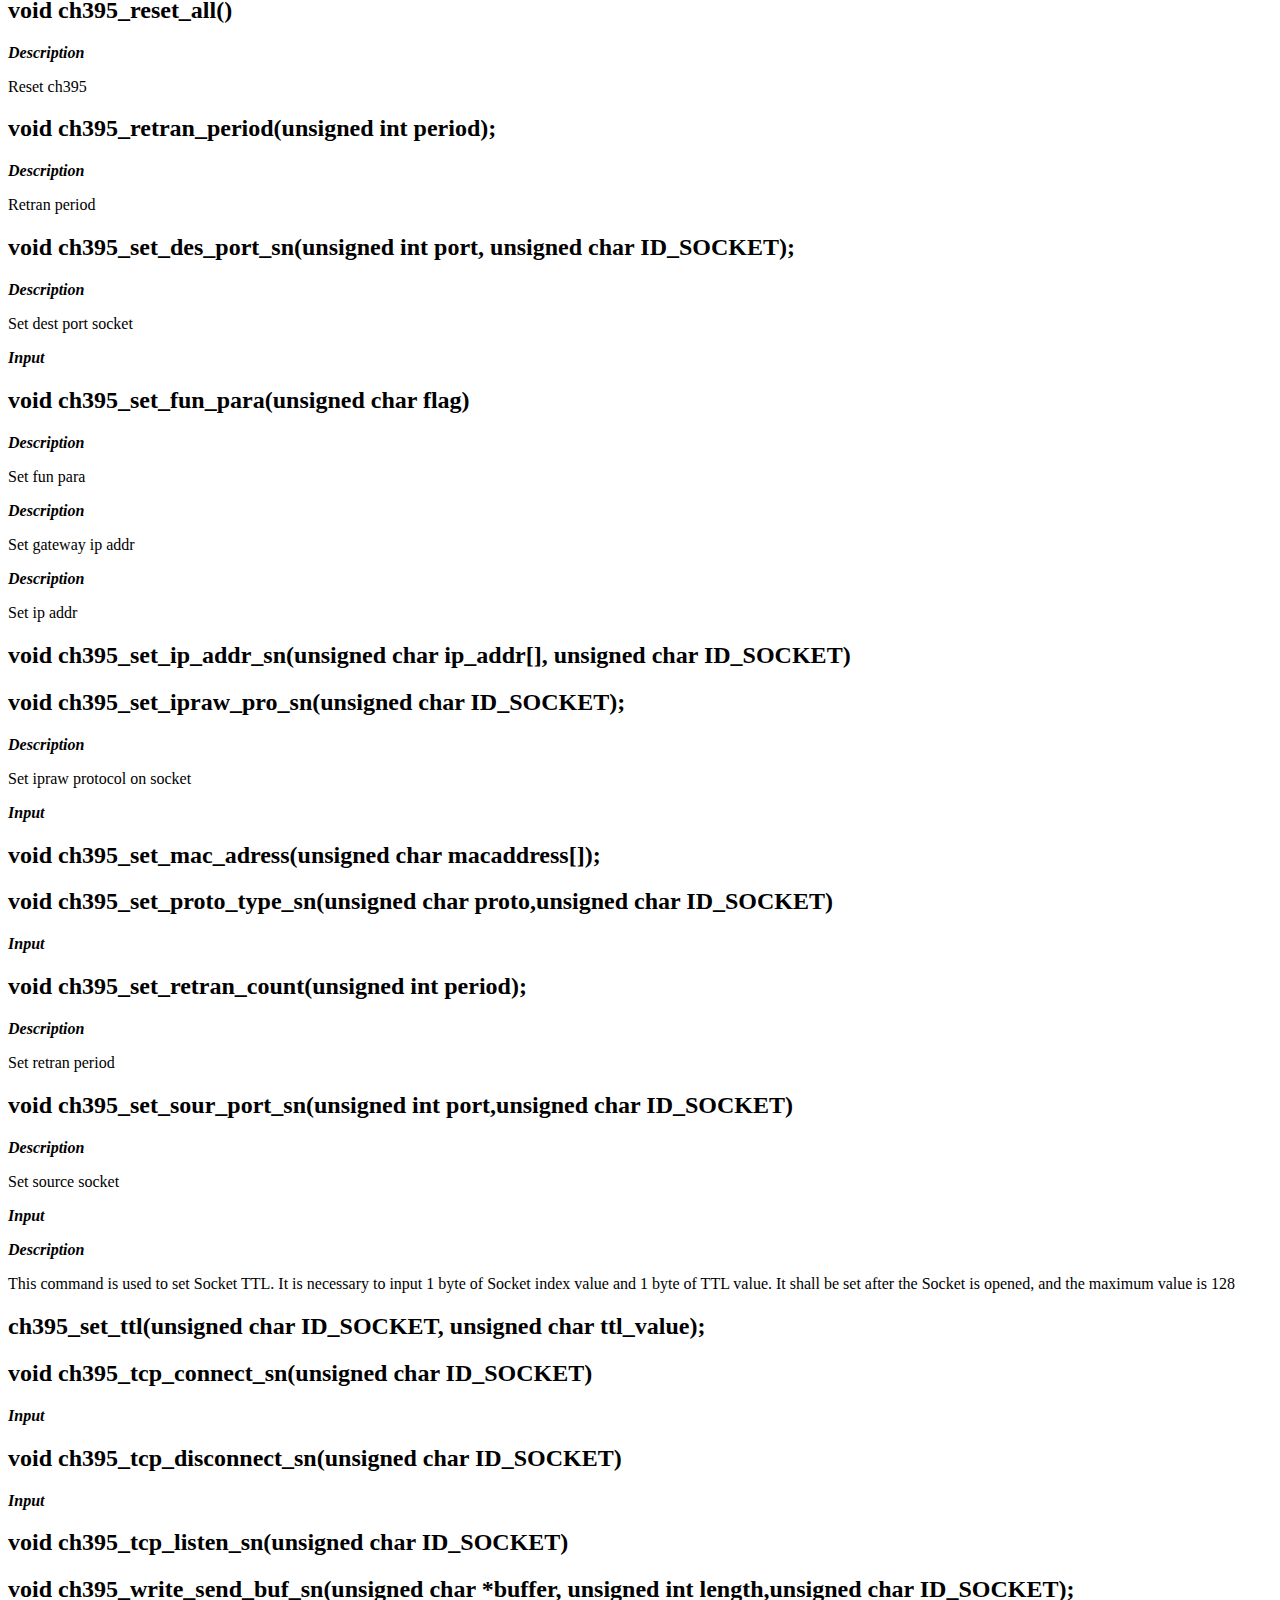
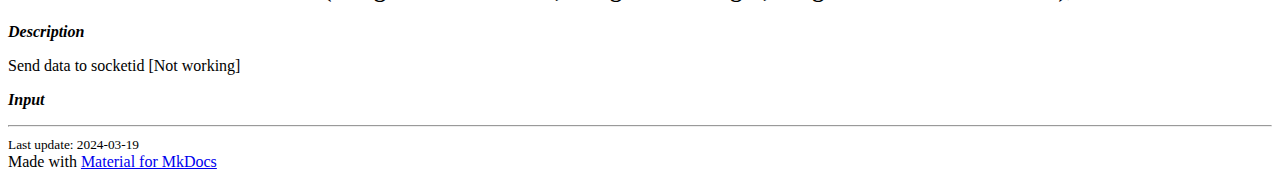
==== commit 89793da3: "update" ====
--- a/docs/api/c/index.html
+++ b/docs/api/c/index.html
@@ -196,7 +196,7 @@
     
     
       <li class="md-tabs__item">
-        <a href="../2024.1/assembly/" class="md-tabs__link">
+        <a href="../2024.2/assembly/" class="md-tabs__link">
           
   
   Versions
@@ -316,6 +316,88 @@
             
   
   <span class="md-ellipsis">
+    2024.2
+  </span>
+  
+
+            <span class="md-nav__icon md-icon"></span>
+          </label>
+        
+        <nav class="md-nav" data-md-level="2" aria-labelledby="__nav_2_1_label" aria-expanded="false">
+          <label class="md-nav__title" for="__nav_2_1">
+            <span class="md-nav__icon md-icon"></span>
+            2024.2
+          </label>
+          <ul class="md-nav__list" data-md-scrollfix>
+            
+              
+                
+  
+  
+  
+    <li class="md-nav__item">
+      <a href="../2024.2/assembly/" class="md-nav__link">
+        
+  
+  <span class="md-ellipsis">
+    Assembly
+  </span>
+  
+
+      </a>
+    </li>
+  
+
+              
+            
+              
+                
+  
+  
+  
+    <li class="md-nav__item">
+      <a href="../2024.2/c/" class="md-nav__link">
+        
+  
+  <span class="md-ellipsis">
+    C
+  </span>
+  
+
+      </a>
+    </li>
+  
+
+              
+            
+          </ul>
+        </nav>
+      
+    </li>
+  
+
+              
+            
+              
+                
+  
+  
+  
+    
+    
+    
+    <li class="md-nav__item md-nav__item--nested">
+      
+        
+        
+        
+        
+        <input class="md-nav__toggle md-toggle " type="checkbox" id="__nav_2_2" >
+        
+          <label class="md-nav__link" for="__nav_2_2" id="__nav_2_2_label" tabindex="0">
+            
+  
+  <span class="md-ellipsis">
     2024.1
   </span>
   
@@ -323,8 +405,8 @@
             <span class="md-nav__icon md-icon"></span>
           </label>
         
-        <nav class="md-nav" data-md-level="2" aria-labelledby="__nav_2_1_label" aria-expanded="false">
-          <label class="md-nav__title" for="__nav_2_1">
+        <nav class="md-nav" data-md-level="2" aria-labelledby="__nav_2_2_label" aria-expanded="false">
+          <label class="md-nav__title" for="__nav_2_2">
             <span class="md-nav__icon md-icon"></span>
             2024.1
           </label>
@@ -765,7 +847,7 @@
   <small>
     
       Last update:
-      2024-02-06
+      2024-03-19
     
   </small>
 </div>
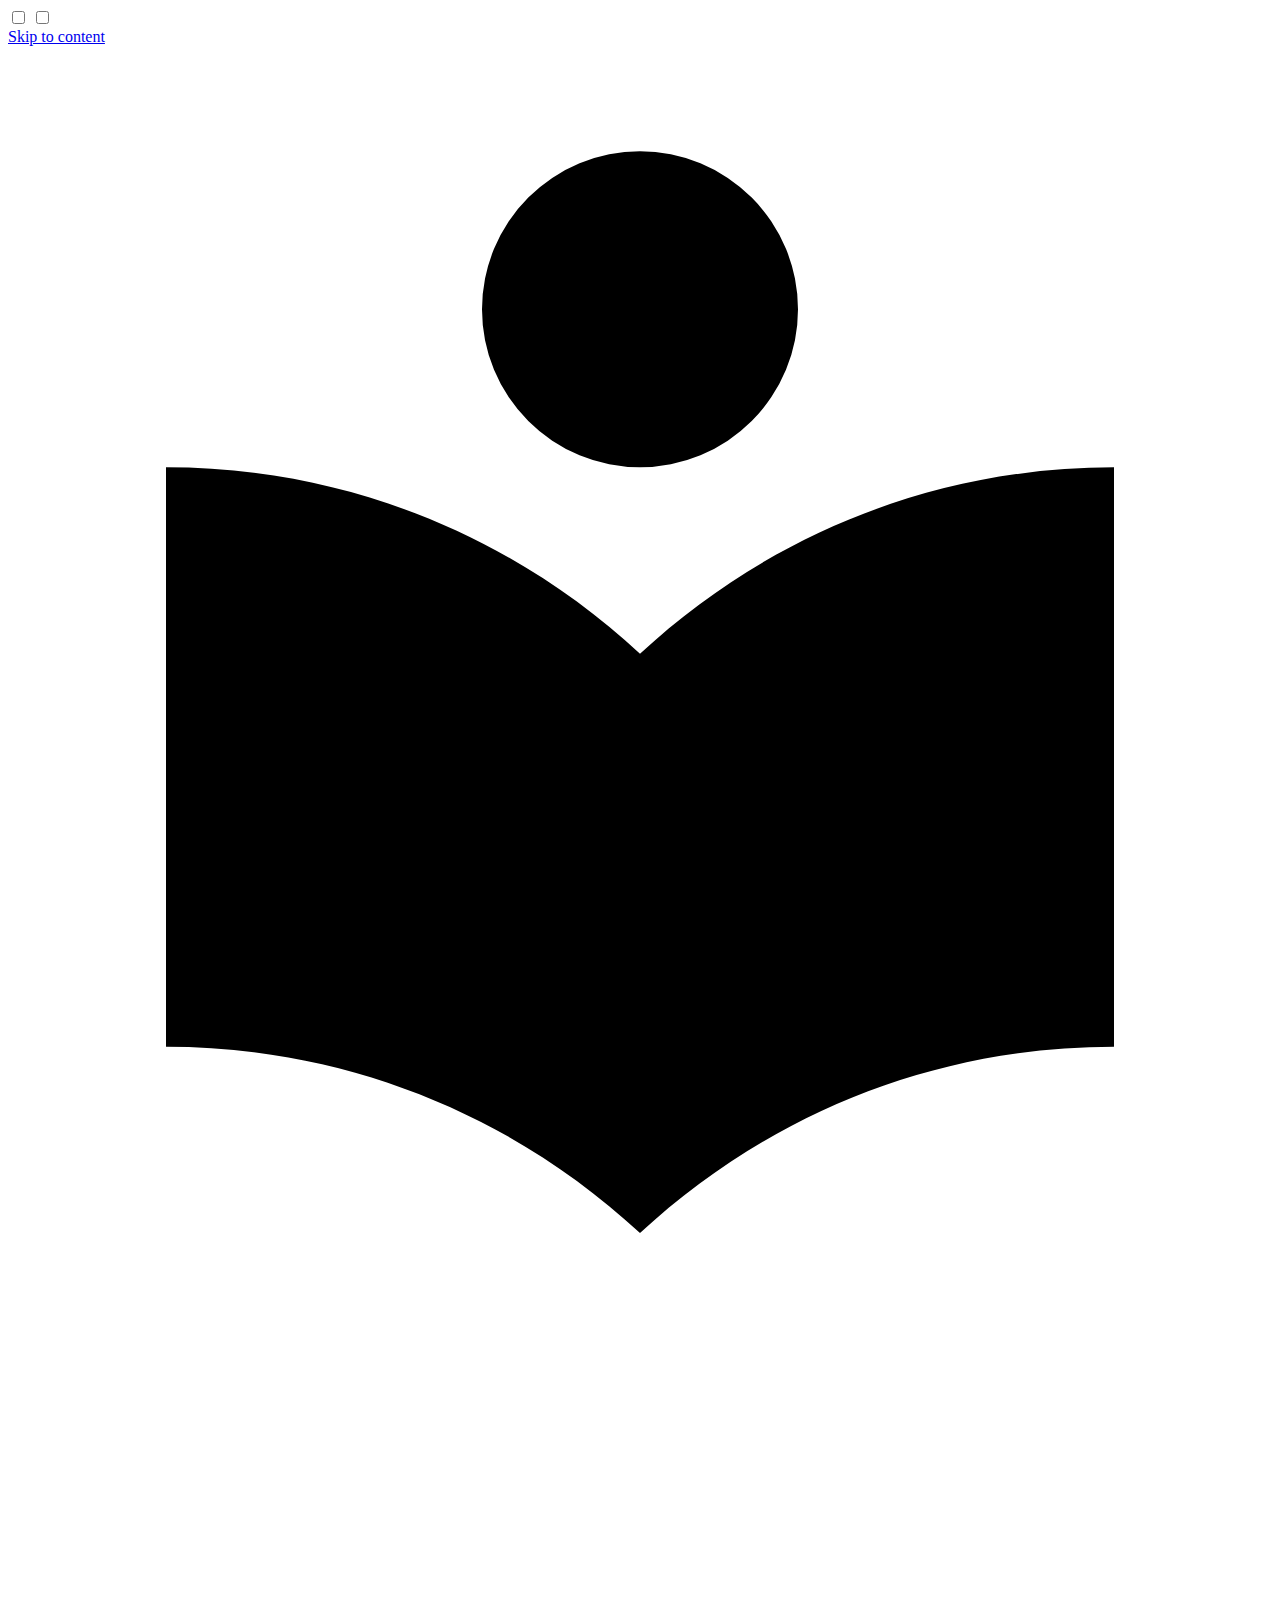
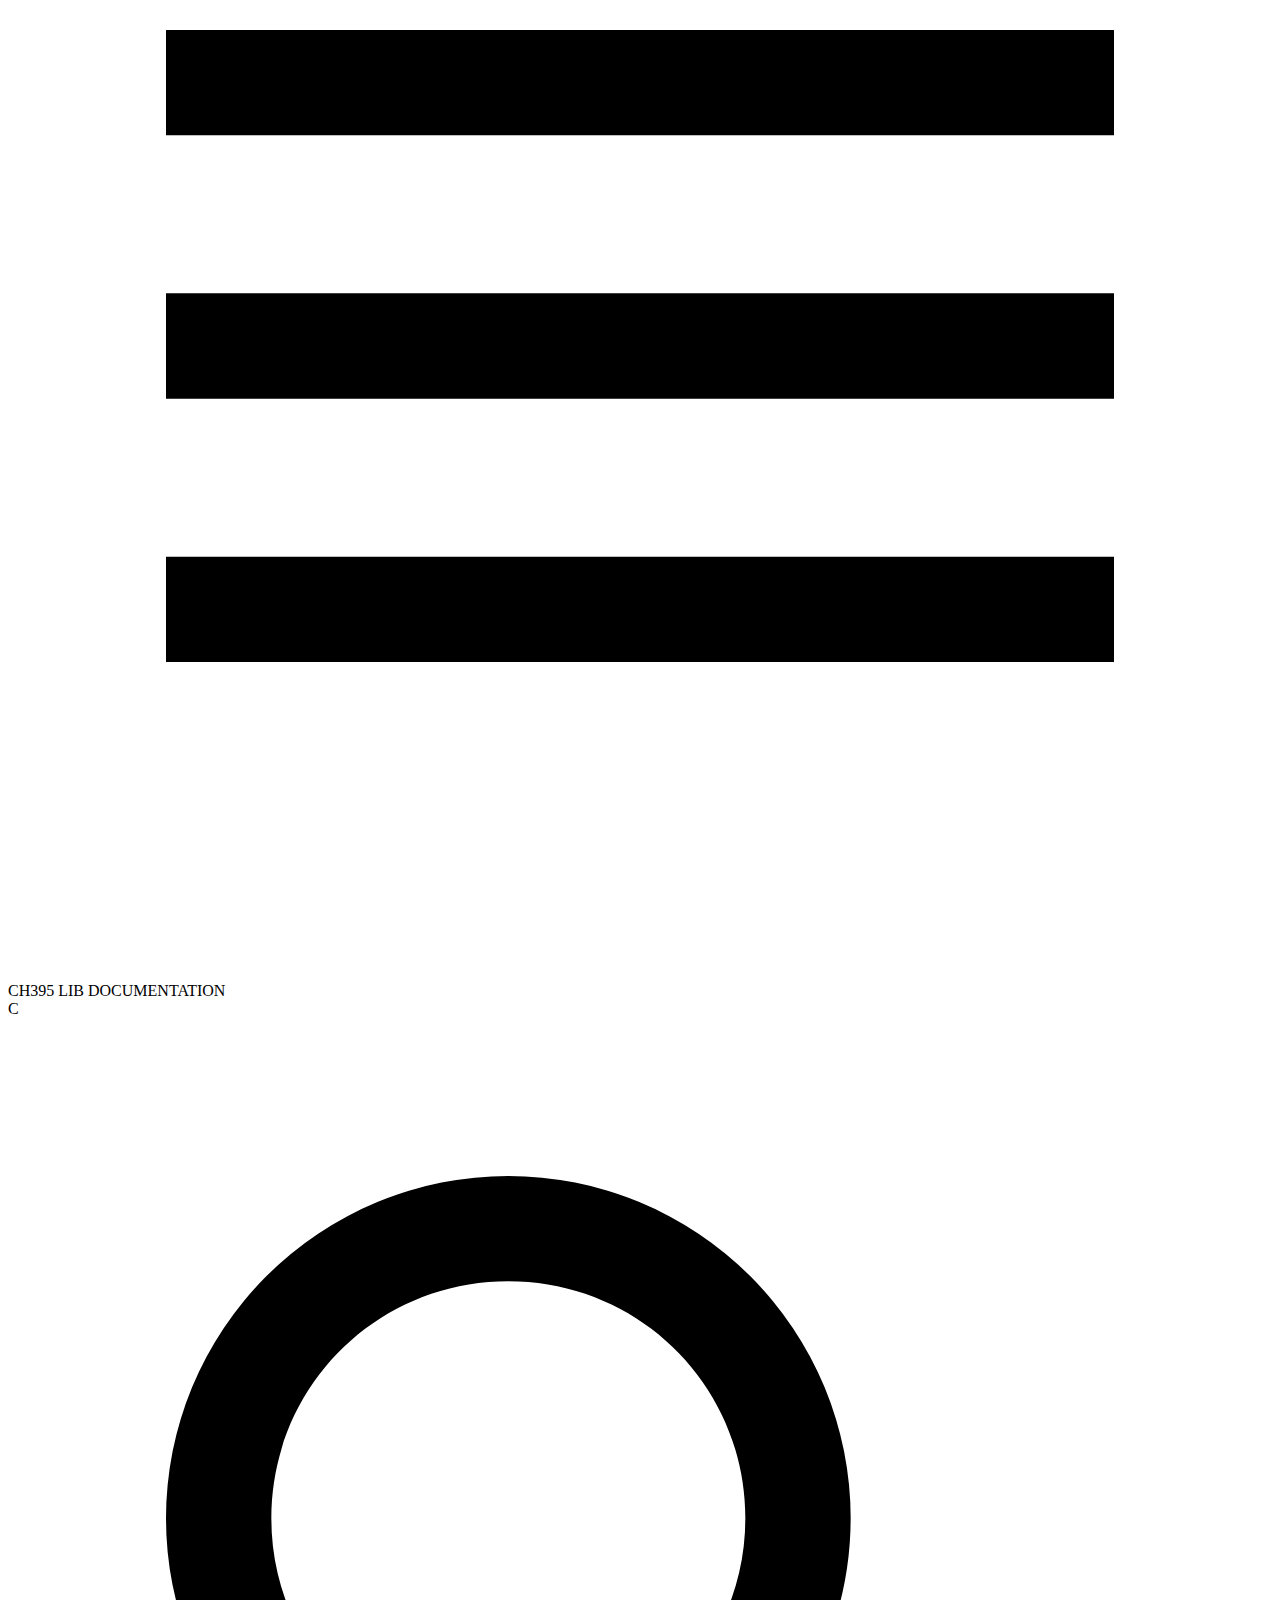
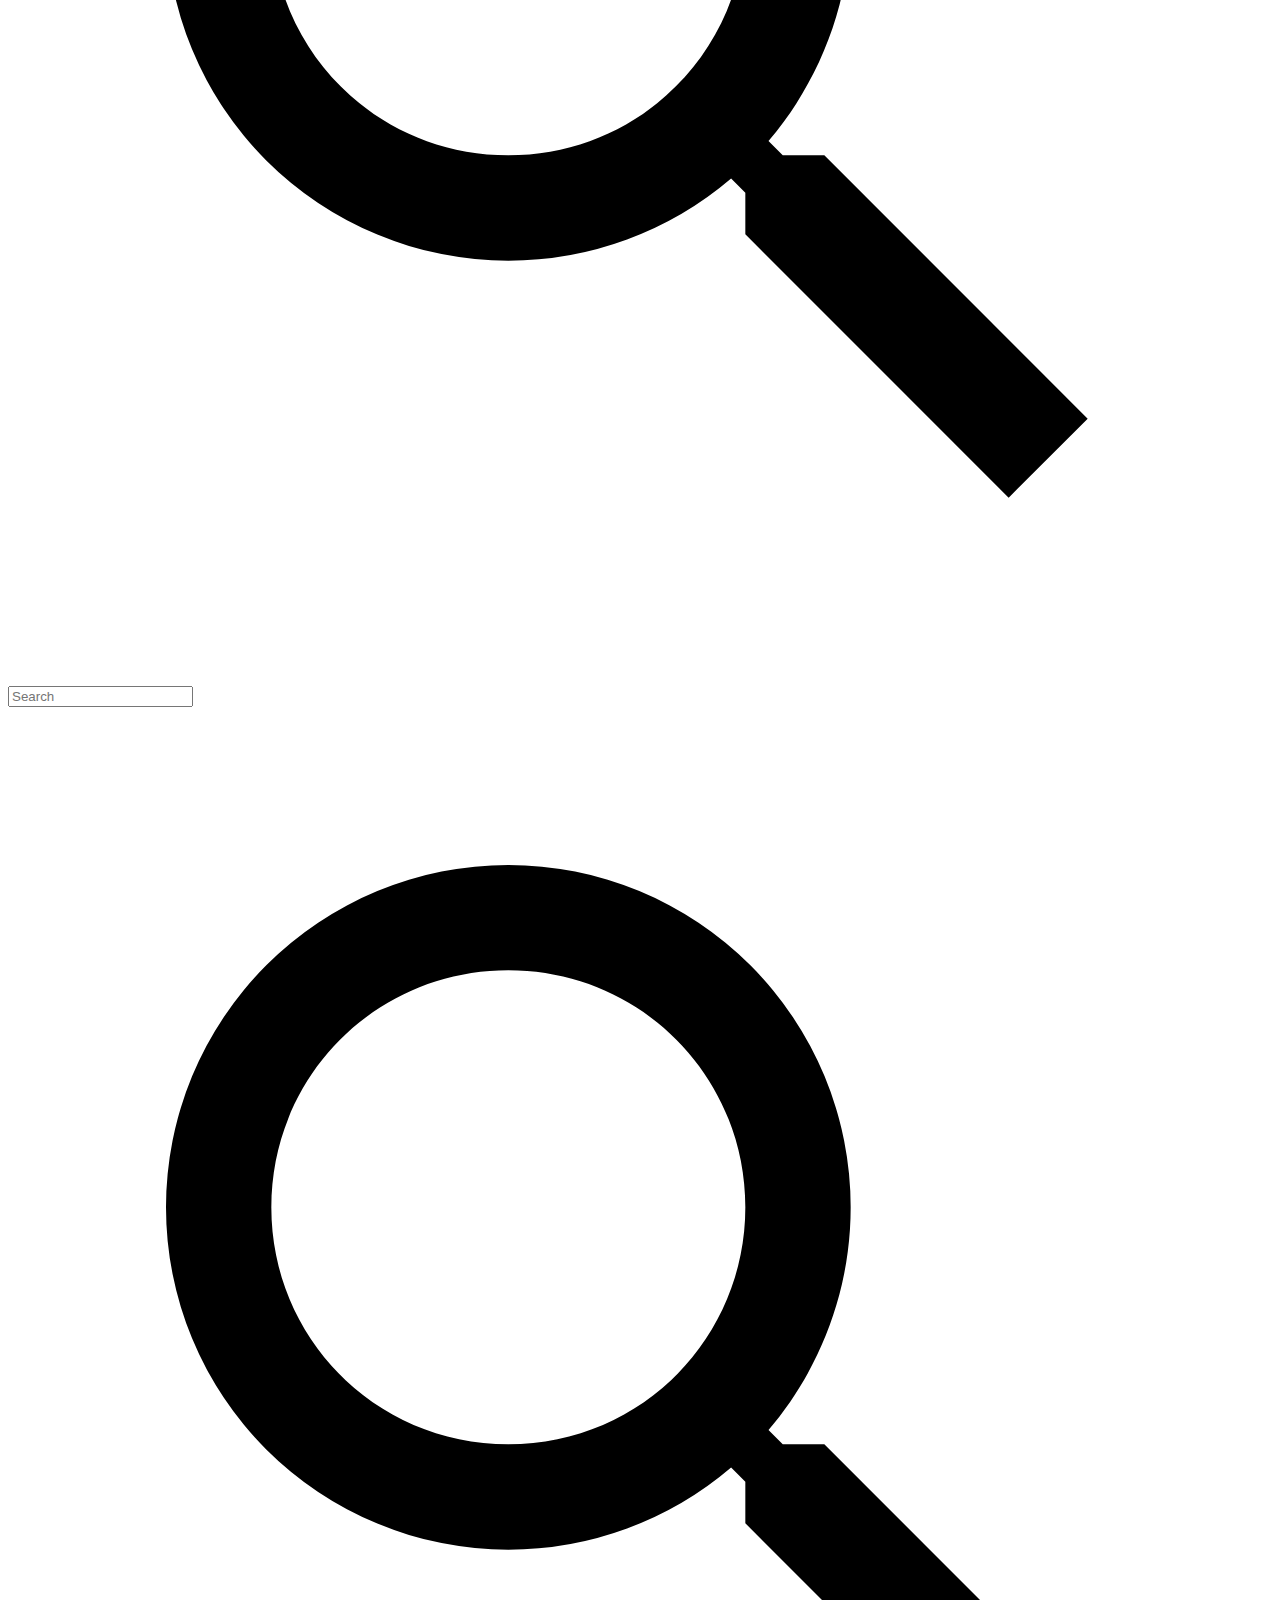
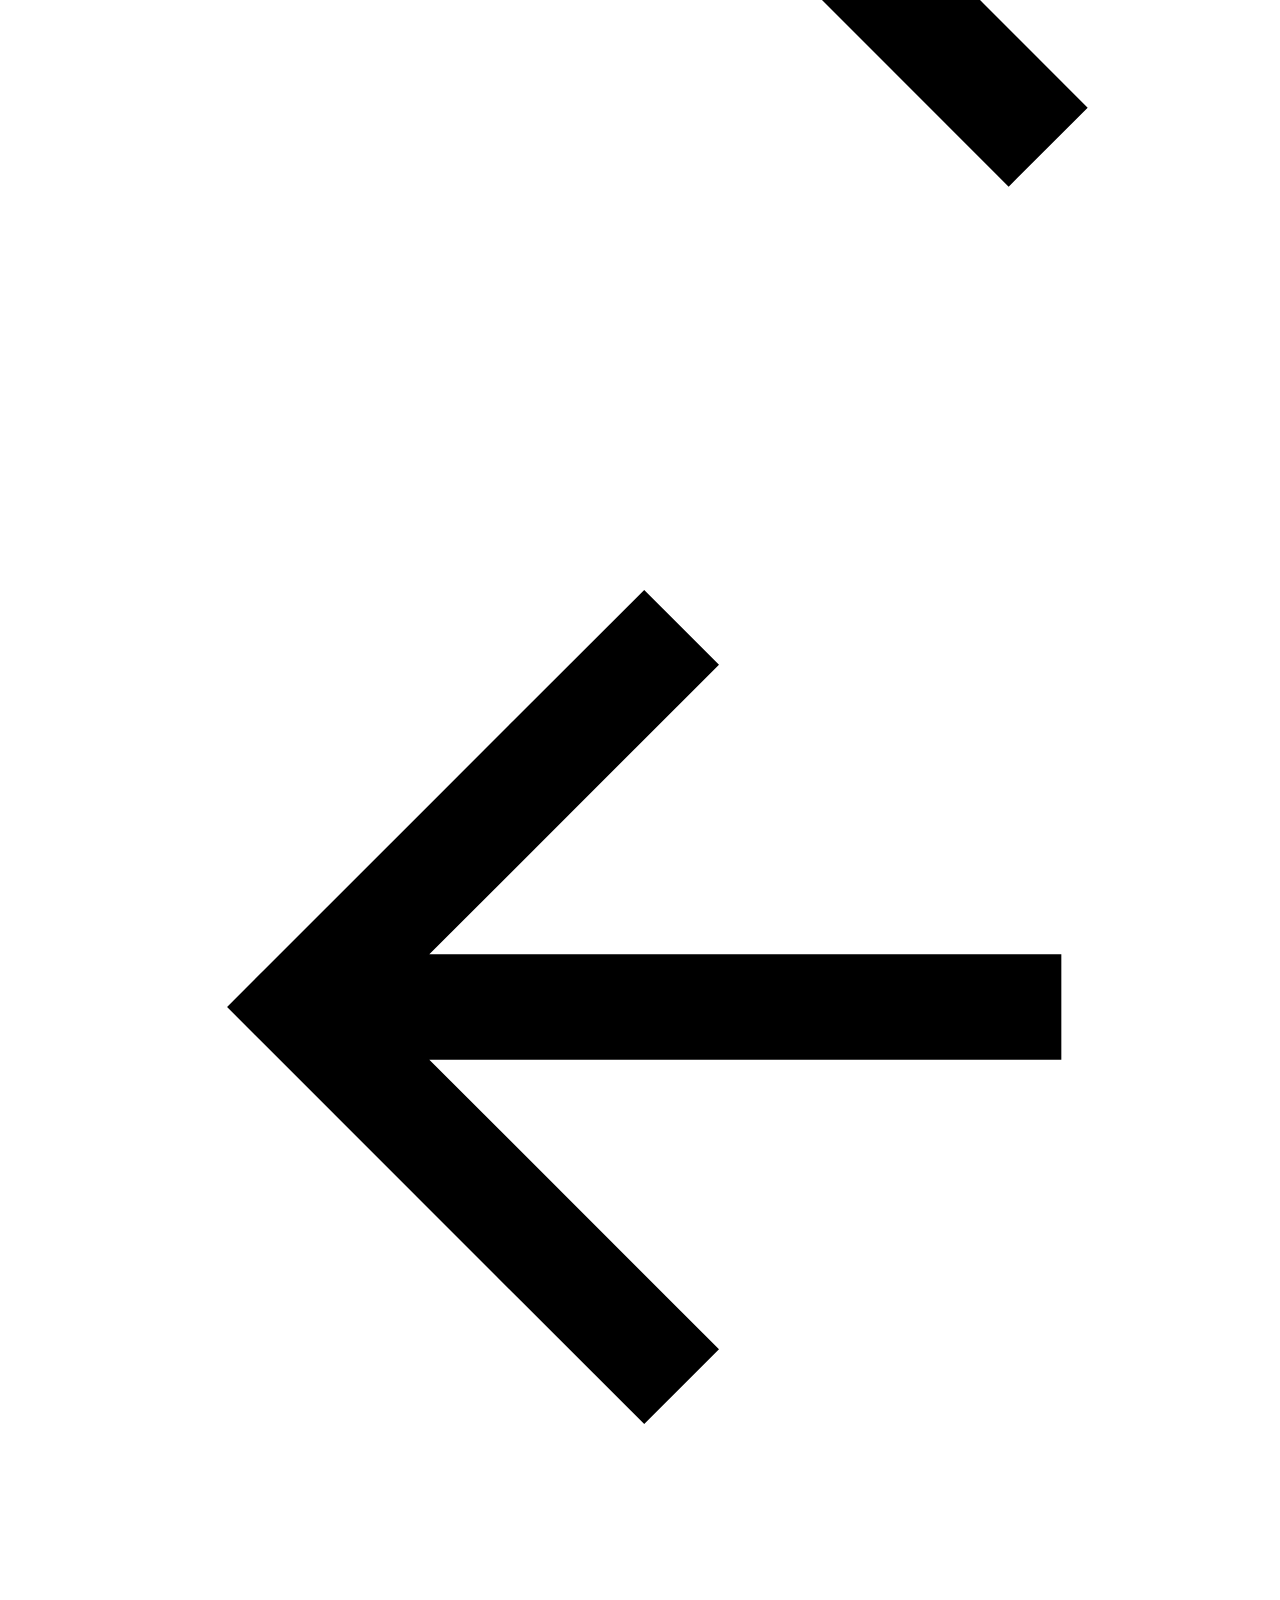
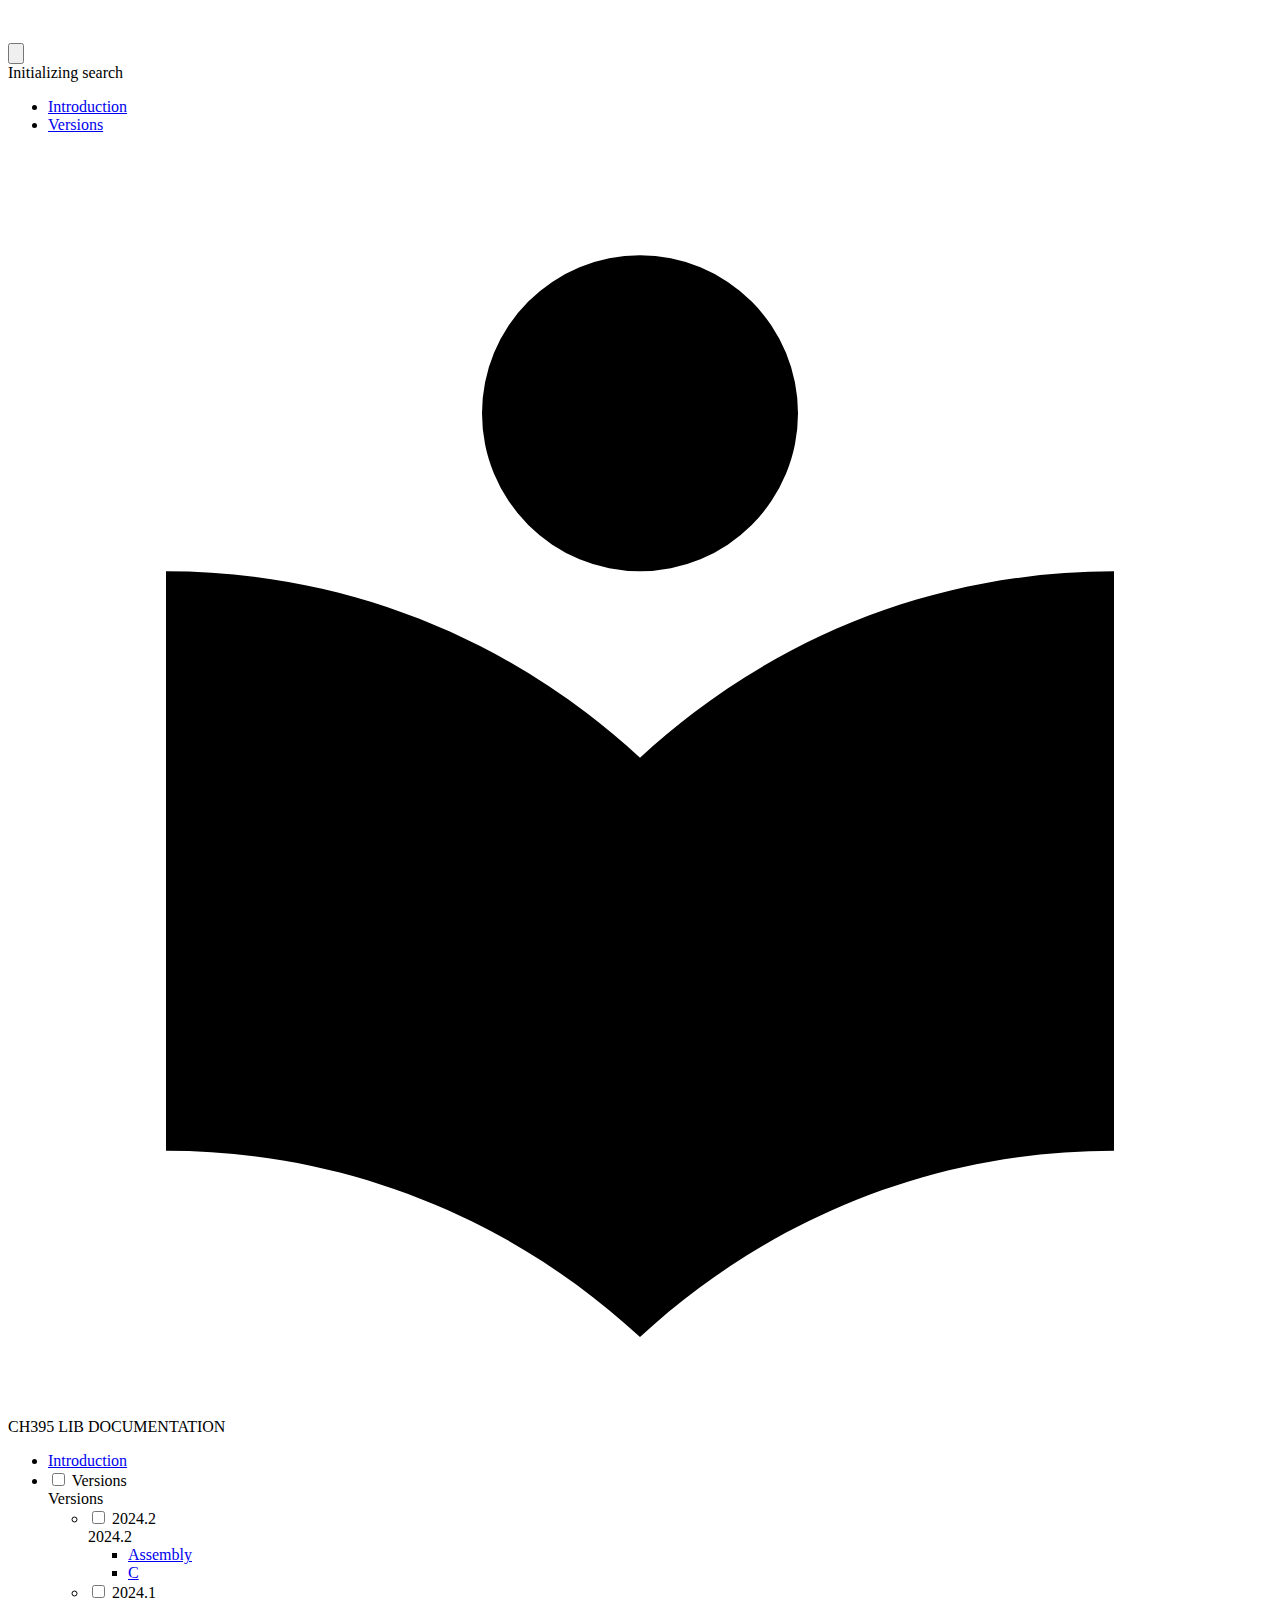
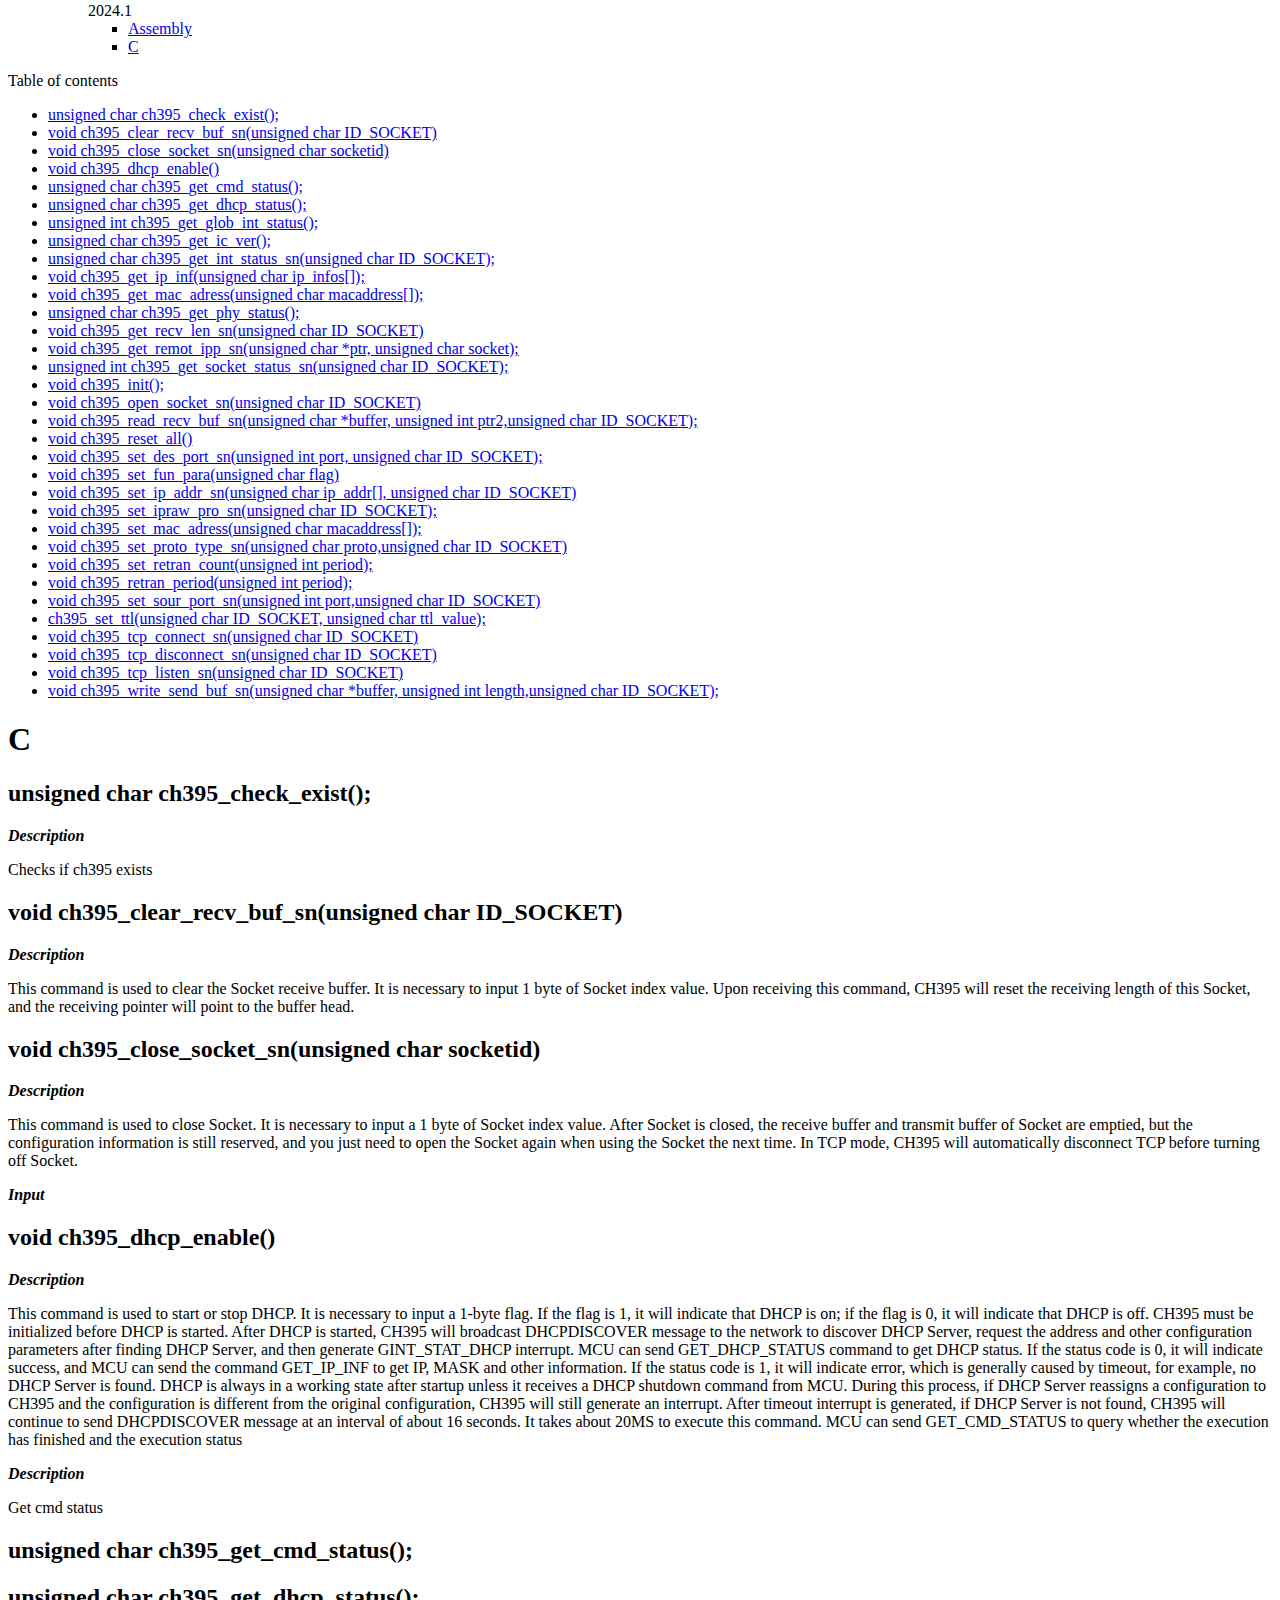
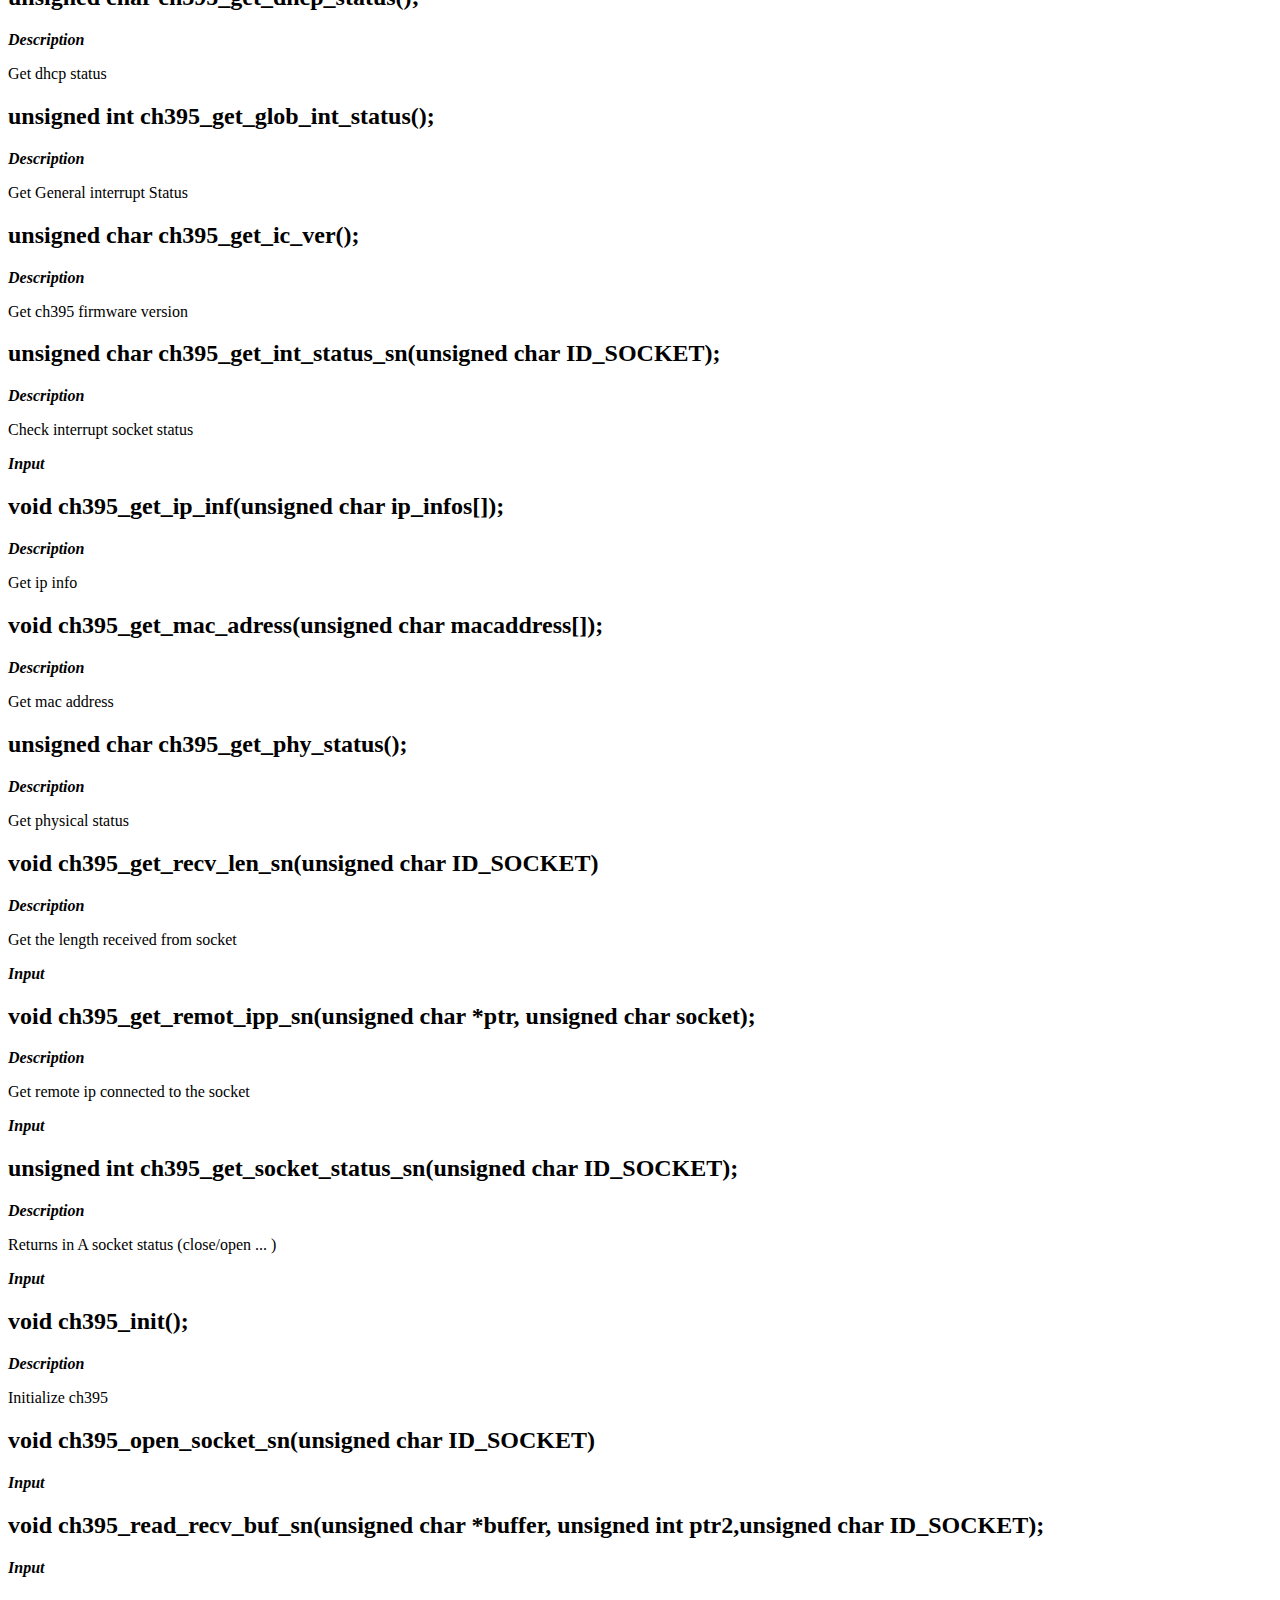
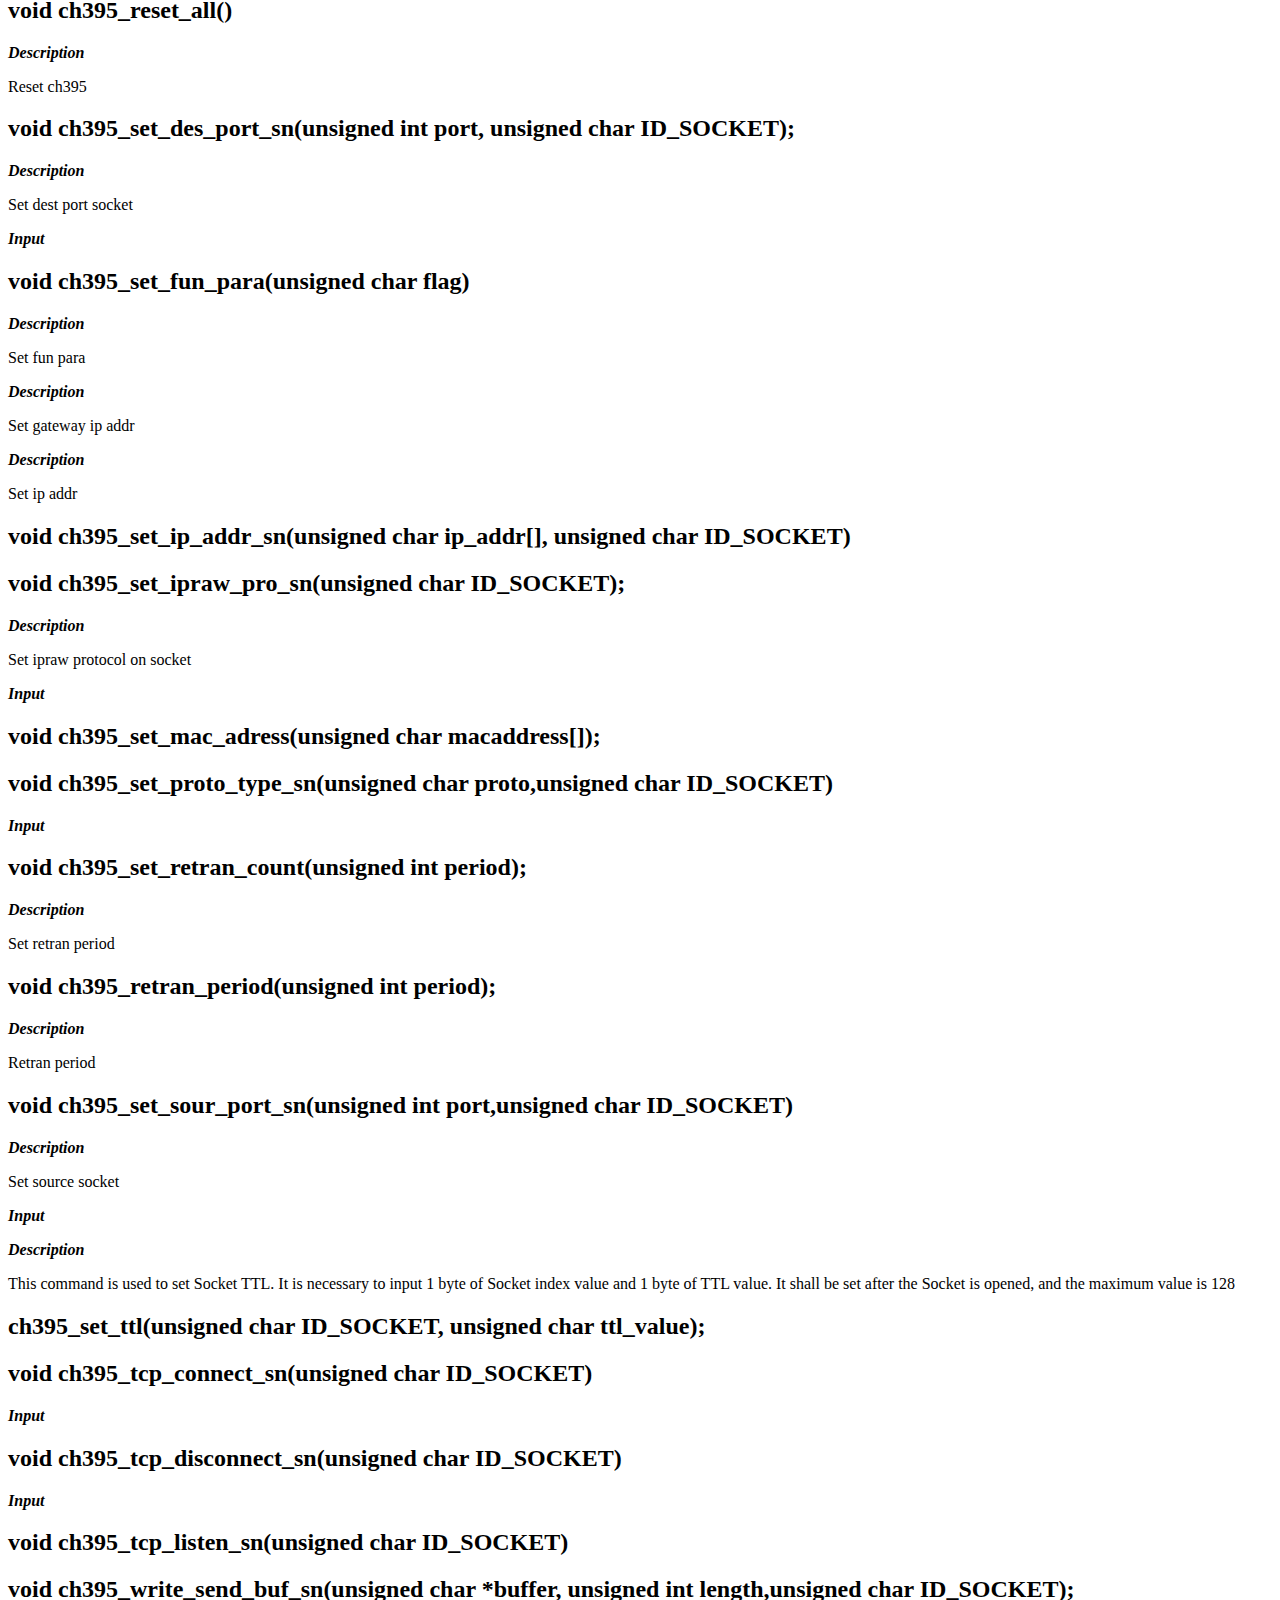
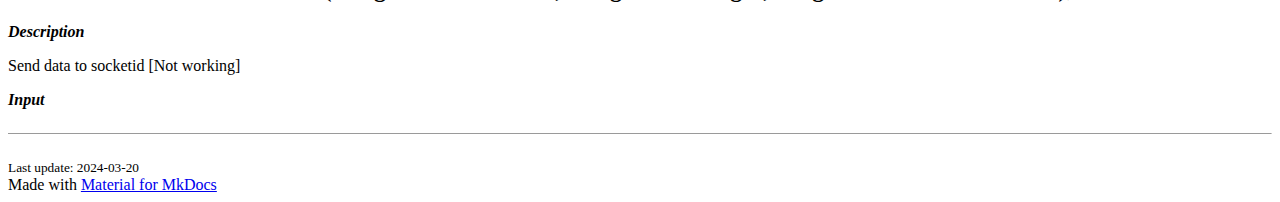
==== commit 12043ee7: "fix" ====
--- a/docs/api/c/index.html
+++ b/docs/api/c/index.html
@@ -627,57 +627,57 @@
 </li>
       
         <li class="md-nav__item">
+  <a href="#void-ch395_set_des_port_snunsigned-int-port-unsigned-char-id_socket" class="md-nav__link">
+    void ch395_set_des_port_sn(unsigned int port, unsigned char ID_SOCKET);
+  </a>
+  
+</li>
+      
+        <li class="md-nav__item">
+  <a href="#void-ch395_set_fun_paraunsigned-char-flag" class="md-nav__link">
+    void ch395_set_fun_para(unsigned char flag)
+  </a>
+  
+</li>
+      
+        <li class="md-nav__item">
+  <a href="#void-ch395_set_ip_addr_snunsigned-char-ip_addr-unsigned-char-id_socket" class="md-nav__link">
+    void ch395_set_ip_addr_sn(unsigned char ip_addr[], unsigned char ID_SOCKET)
+  </a>
+  
+</li>
+      
+        <li class="md-nav__item">
+  <a href="#void-ch395_set_ipraw_pro_snunsigned-char-id_socket" class="md-nav__link">
+    void ch395_set_ipraw_pro_sn(unsigned char ID_SOCKET);
+  </a>
+  
+</li>
+      
+        <li class="md-nav__item">
+  <a href="#void-ch395_set_mac_adressunsigned-char-macaddress" class="md-nav__link">
+    void ch395_set_mac_adress(unsigned char macaddress[]);
+  </a>
+  
+</li>
+      
+        <li class="md-nav__item">
+  <a href="#void-ch395_set_proto_type_snunsigned-char-protounsigned-char-id_socket" class="md-nav__link">
+    void ch395_set_proto_type_sn(unsigned char proto,unsigned char ID_SOCKET)
+  </a>
+  
+</li>
+      
+        <li class="md-nav__item">
+  <a href="#void-ch395_set_retran_countunsigned-int-period" class="md-nav__link">
+    void ch395_set_retran_count(unsigned int period);
+  </a>
+  
+</li>
+      
+        <li class="md-nav__item">
   <a href="#void-ch395_retran_periodunsigned-int-period" class="md-nav__link">
     void ch395_retran_period(unsigned int period);
-  </a>
-  
-</li>
-      
-        <li class="md-nav__item">
-  <a href="#void-ch395_set_des_port_snunsigned-int-port-unsigned-char-id_socket" class="md-nav__link">
-    void ch395_set_des_port_sn(unsigned int port, unsigned char ID_SOCKET);
-  </a>
-  
-</li>
-      
-        <li class="md-nav__item">
-  <a href="#void-ch395_set_fun_paraunsigned-char-flag" class="md-nav__link">
-    void ch395_set_fun_para(unsigned char flag)
-  </a>
-  
-</li>
-      
-        <li class="md-nav__item">
-  <a href="#void-ch395_set_ip_addr_snunsigned-char-ip_addr-unsigned-char-id_socket" class="md-nav__link">
-    void ch395_set_ip_addr_sn(unsigned char ip_addr[], unsigned char ID_SOCKET)
-  </a>
-  
-</li>
-      
-        <li class="md-nav__item">
-  <a href="#void-ch395_set_ipraw_pro_snunsigned-char-id_socket" class="md-nav__link">
-    void ch395_set_ipraw_pro_sn(unsigned char ID_SOCKET);
-  </a>
-  
-</li>
-      
-        <li class="md-nav__item">
-  <a href="#void-ch395_set_mac_adressunsigned-char-macaddress" class="md-nav__link">
-    void ch395_set_mac_adress(unsigned char macaddress[]);
-  </a>
-  
-</li>
-      
-        <li class="md-nav__item">
-  <a href="#void-ch395_set_proto_type_snunsigned-char-protounsigned-char-id_socket" class="md-nav__link">
-    void ch395_set_proto_type_sn(unsigned char proto,unsigned char ID_SOCKET)
-  </a>
-  
-</li>
-      
-        <li class="md-nav__item">
-  <a href="#void-ch395_set_retran_countunsigned-int-period" class="md-nav__link">
-    void ch395_set_retran_count(unsigned int period);
   </a>
   
 </li>
@@ -800,9 +800,6 @@
 <h2 id="void-ch395_reset_all">void ch395_reset_all()</h2>
 <p><strong><em>Description</em></strong></p>
 <p>Reset ch395</p>
-<h2 id="void-ch395_retran_periodunsigned-int-period">void ch395_retran_period(unsigned int period);</h2>
-<p><strong><em>Description</em></strong></p>
-<p>Retran period</p>
 <h2 id="void-ch395_set_des_port_snunsigned-int-port-unsigned-char-id_socket">void ch395_set_des_port_sn(unsigned int port, unsigned char ID_SOCKET);</h2>
 <p><strong><em>Description</em></strong></p>
 <p>Set dest port socket</p>
@@ -825,6 +822,9 @@
 <h2 id="void-ch395_set_retran_countunsigned-int-period">void ch395_set_retran_count(unsigned int period);</h2>
 <p><strong><em>Description</em></strong></p>
 <p>Set retran period</p>
+<h2 id="void-ch395_retran_periodunsigned-int-period">void ch395_retran_period(unsigned int period);</h2>
+<p><strong><em>Description</em></strong></p>
+<p>Retran period</p>
 <h2 id="void-ch395_set_sour_port_snunsigned-int-portunsigned-char-id_socket">void ch395_set_sour_port_sn(unsigned int port,unsigned char ID_SOCKET)</h2>
 <p><strong><em>Description</em></strong></p>
 <p>Set source socket</p>
@@ -847,7 +847,7 @@
   <small>
     
       Last update:
-      2024-03-19
+      2024-03-20
     
   </small>
 </div>
--- a/docs/api/stylesheets/extra.css
+++ b/docs/api/stylesheets/extra.css
@@ -0,0 +1,55 @@
+:root > * {
+  --md-code-bg-color: #1b1a1a;
+  --md-code-hl-name-color: #FFFFFF;
+  --md-code-fg-color: #FFFFFF;
+  --md-code-hl-operator-color: #58aa22;
+  --md-code-hl-punctuation-color: #FFFFFF;
+  --md-code-hl-comment-color: #707070;
+  --md-code-hl-generic-color: #037c0d;
+  --md-code-hl-variable-color: #FFFFFF;
+  --md-default-bg-color: #000000;
+  --md-default-fg-color: #FFFFFF;
+  --md-default-fg-color--lighter: #FFFFFF;
+  --md-default-fg-color--light: #FFFFFF;
+}
+
+.star {
+  color: #FFFF00;
+}
+
+.md-button  {
+  background-color: #707070;
+}
+
+.md-header__topic::before {
+  background-image: url("/degrade_before.png");
+}
+
+.md-ellipsis::before {
+  /*content: "";*/
+  display: inline-block;
+  width: 112px;
+  height: 16px;
+  margin-right: 5px;
+  /*background-image: url("/degrade_before.png");*/
+  background-size: cover;
+  text-align: left;
+}
+
+.md-ellipsis::after {
+  /*content: "";*/
+  display: inline-block;
+  width: 112px;
+  height: 16px;
+  margin-left: 5px;
+  /*background-image: url("/degrade_after.png");*/
+  background-size: cover;
+  text-align: left;
+}
+
+hr {
+  display: flow-root;
+  margin: 1.5em 0;
+  border-bottom: px2rem(1px) solid var(--md-default-fg-color--lightest); 
+}
+
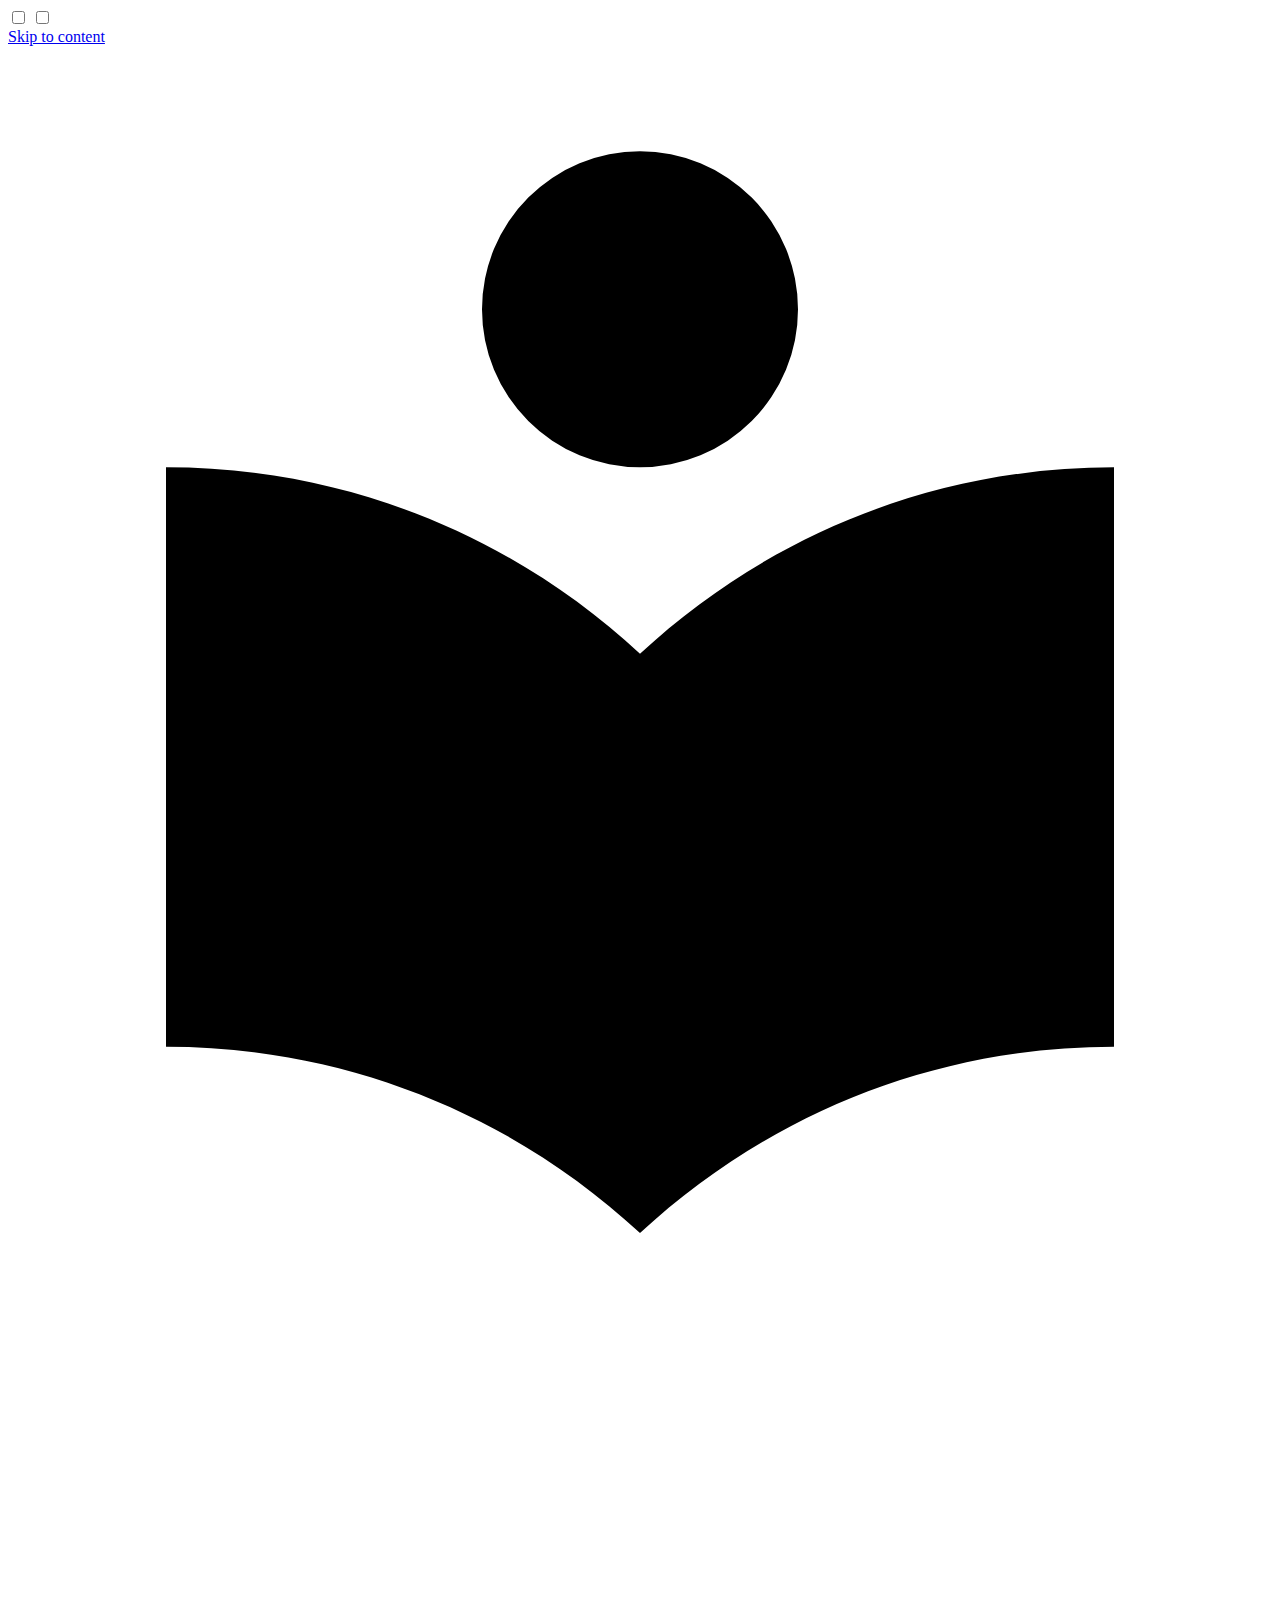
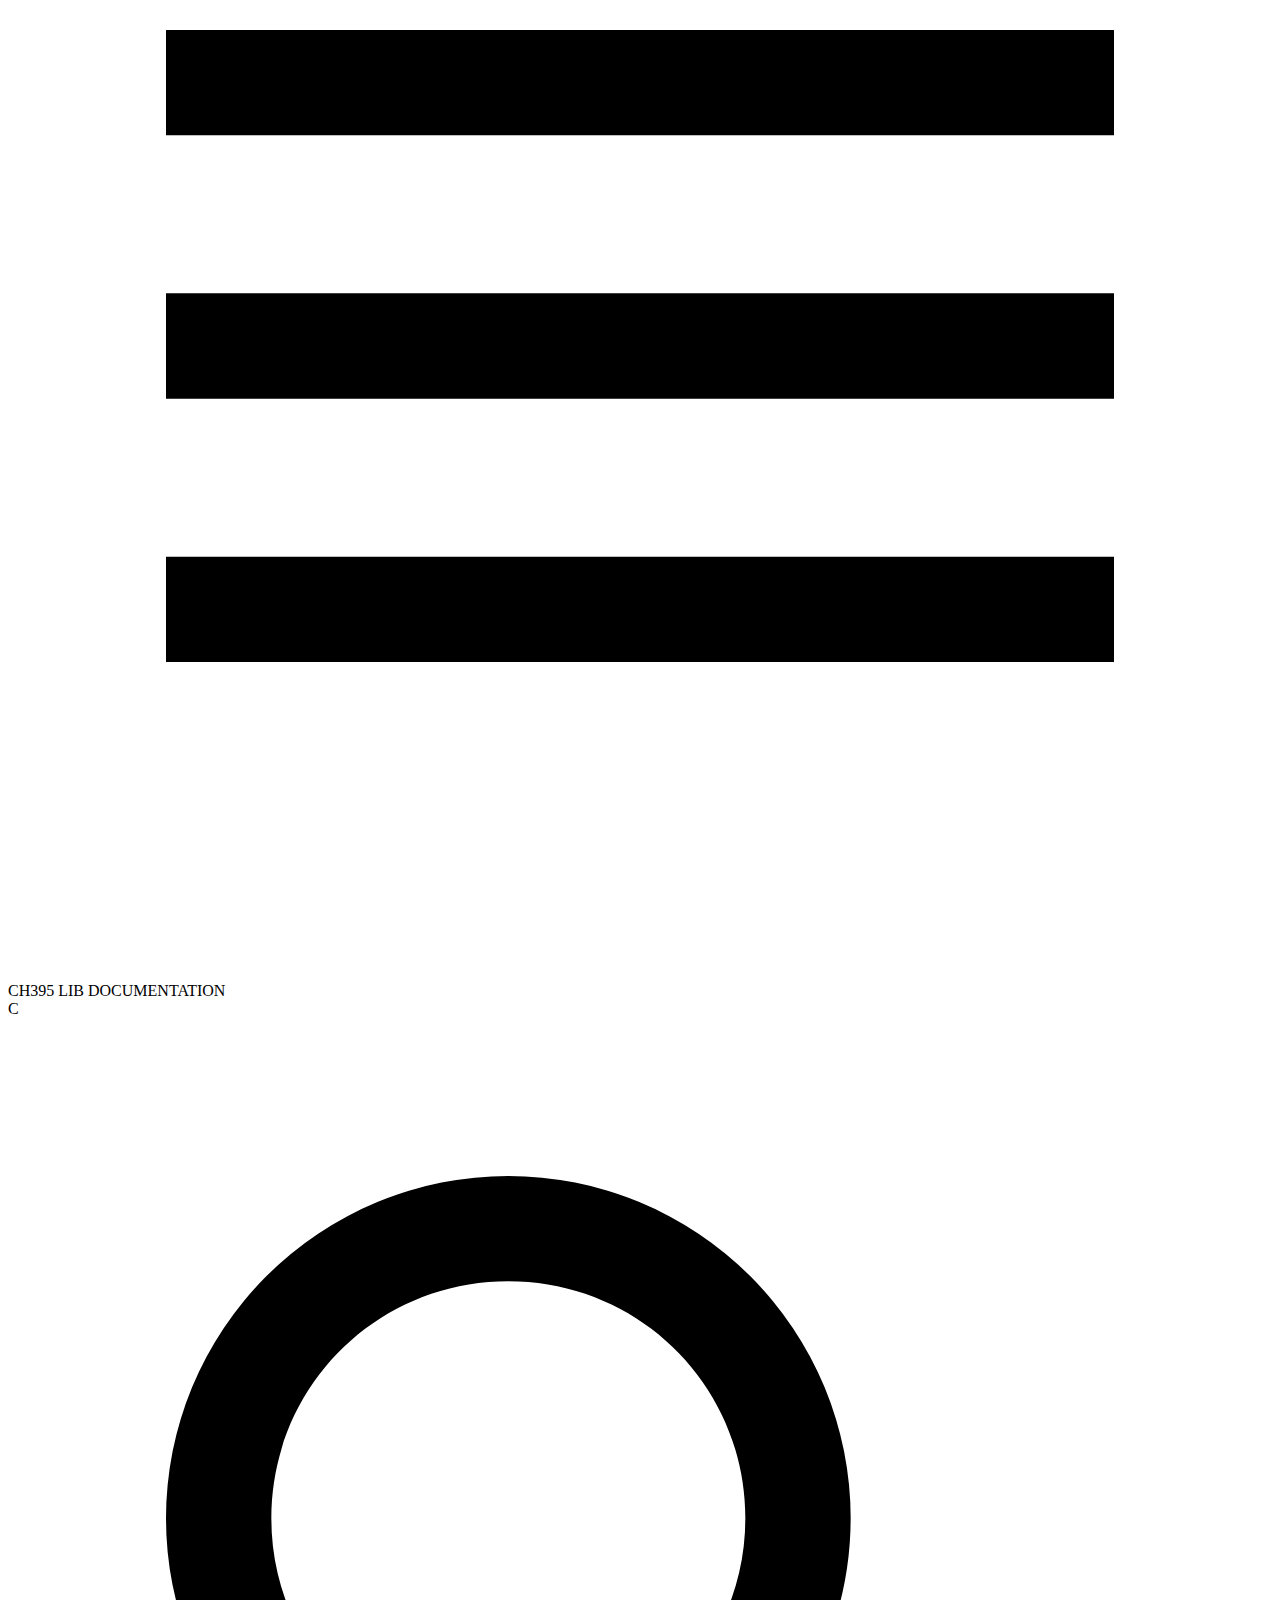
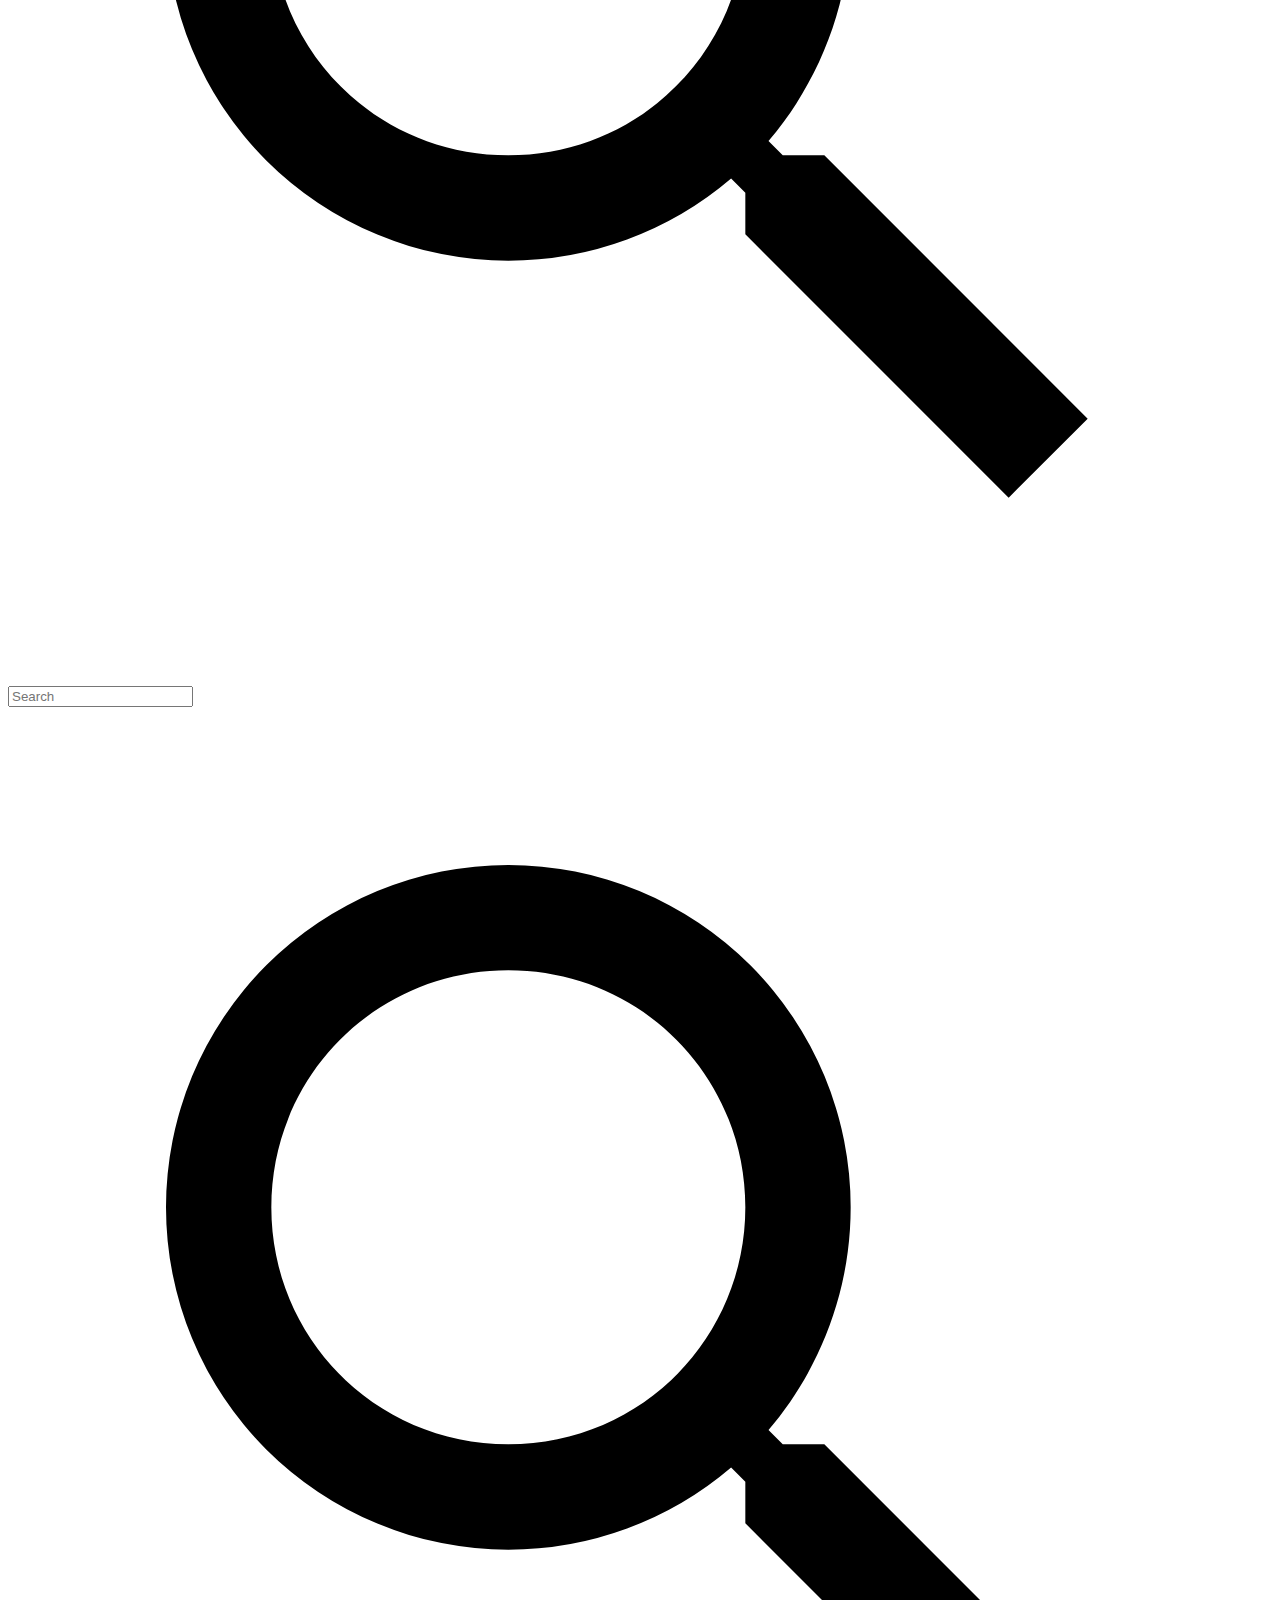
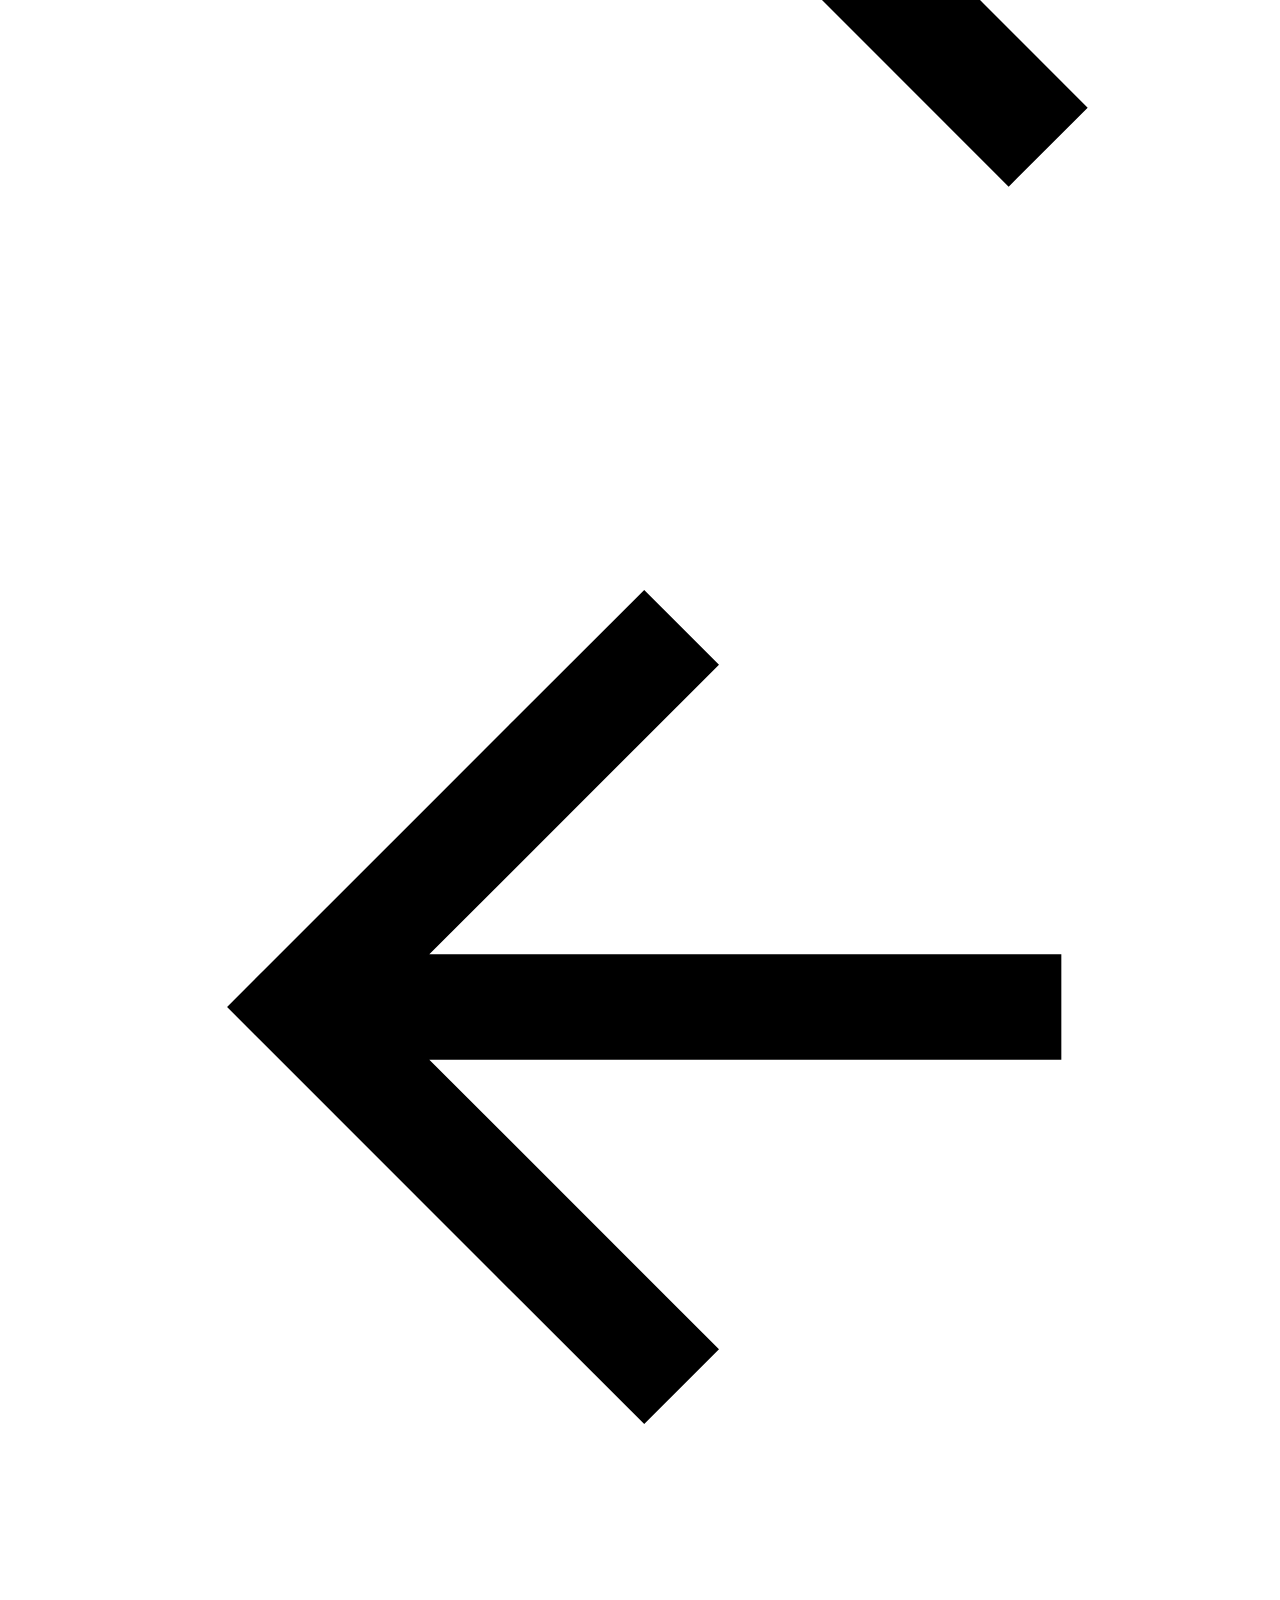
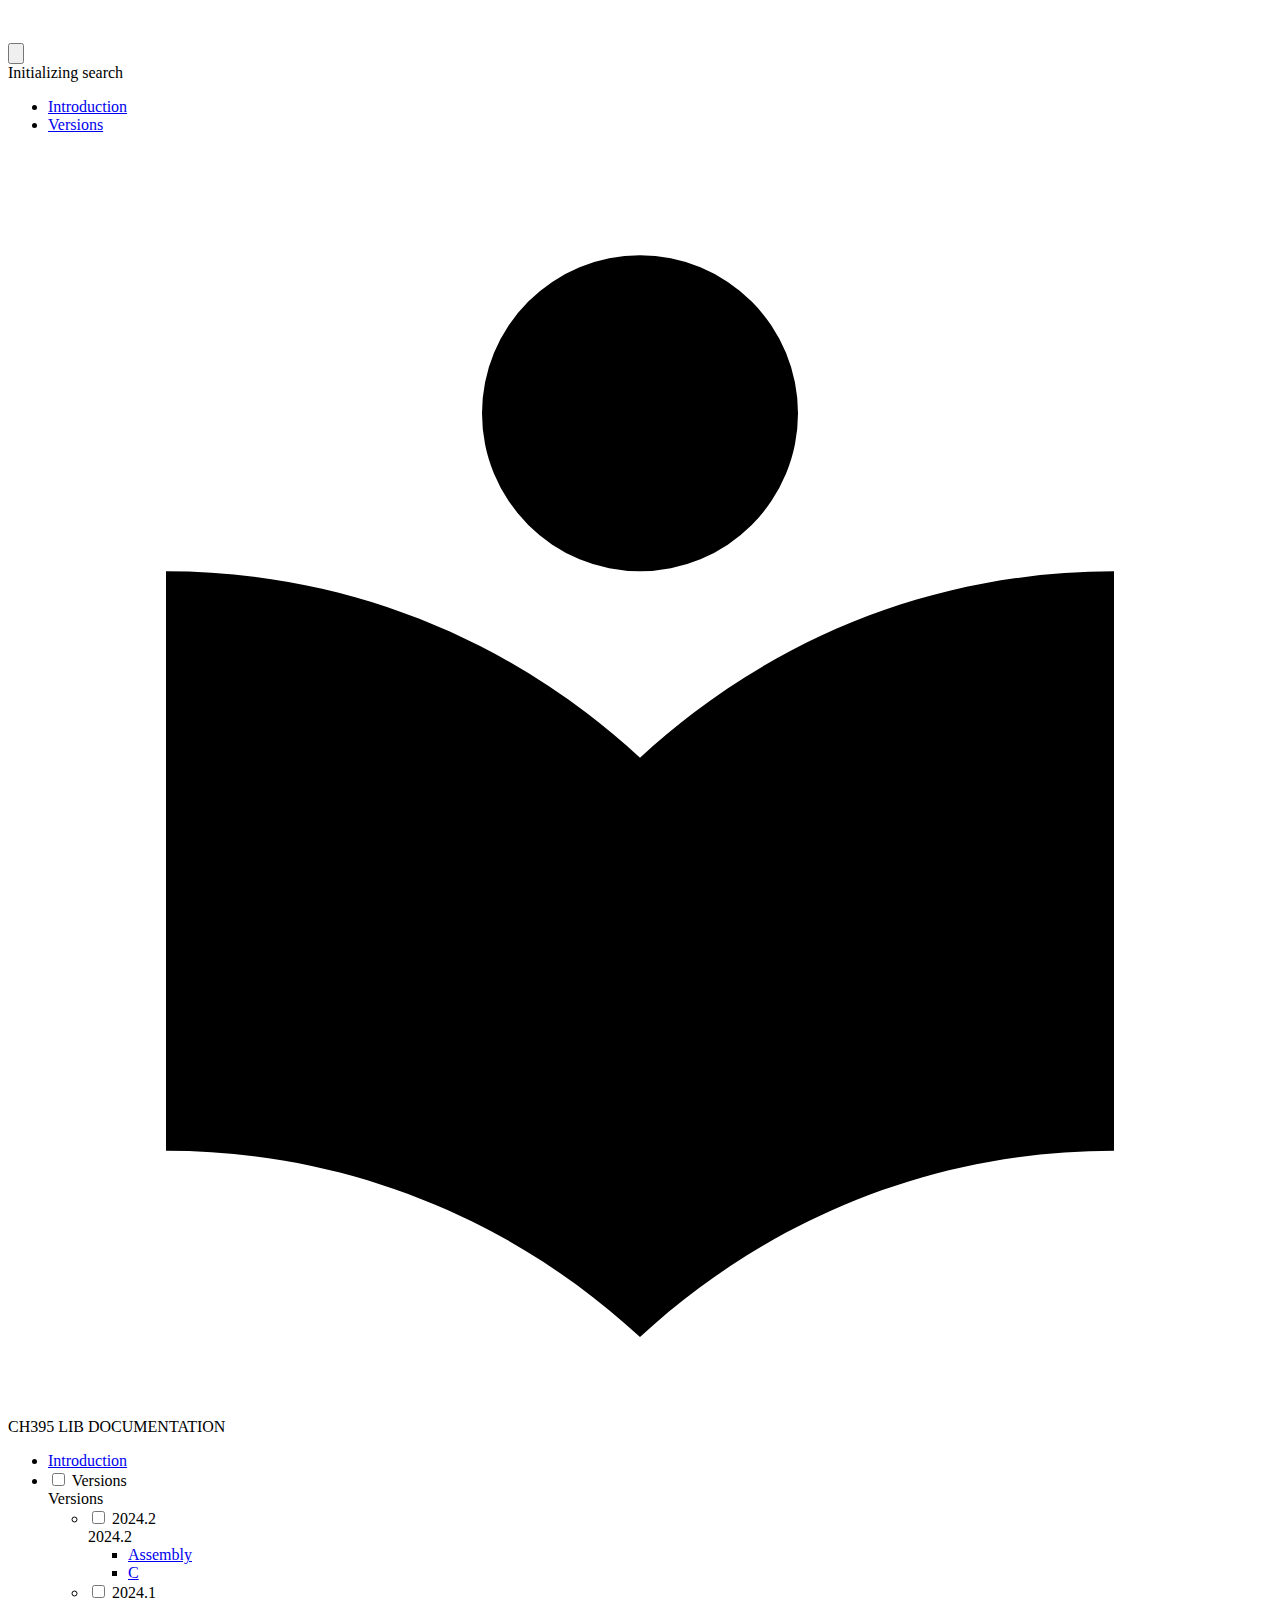
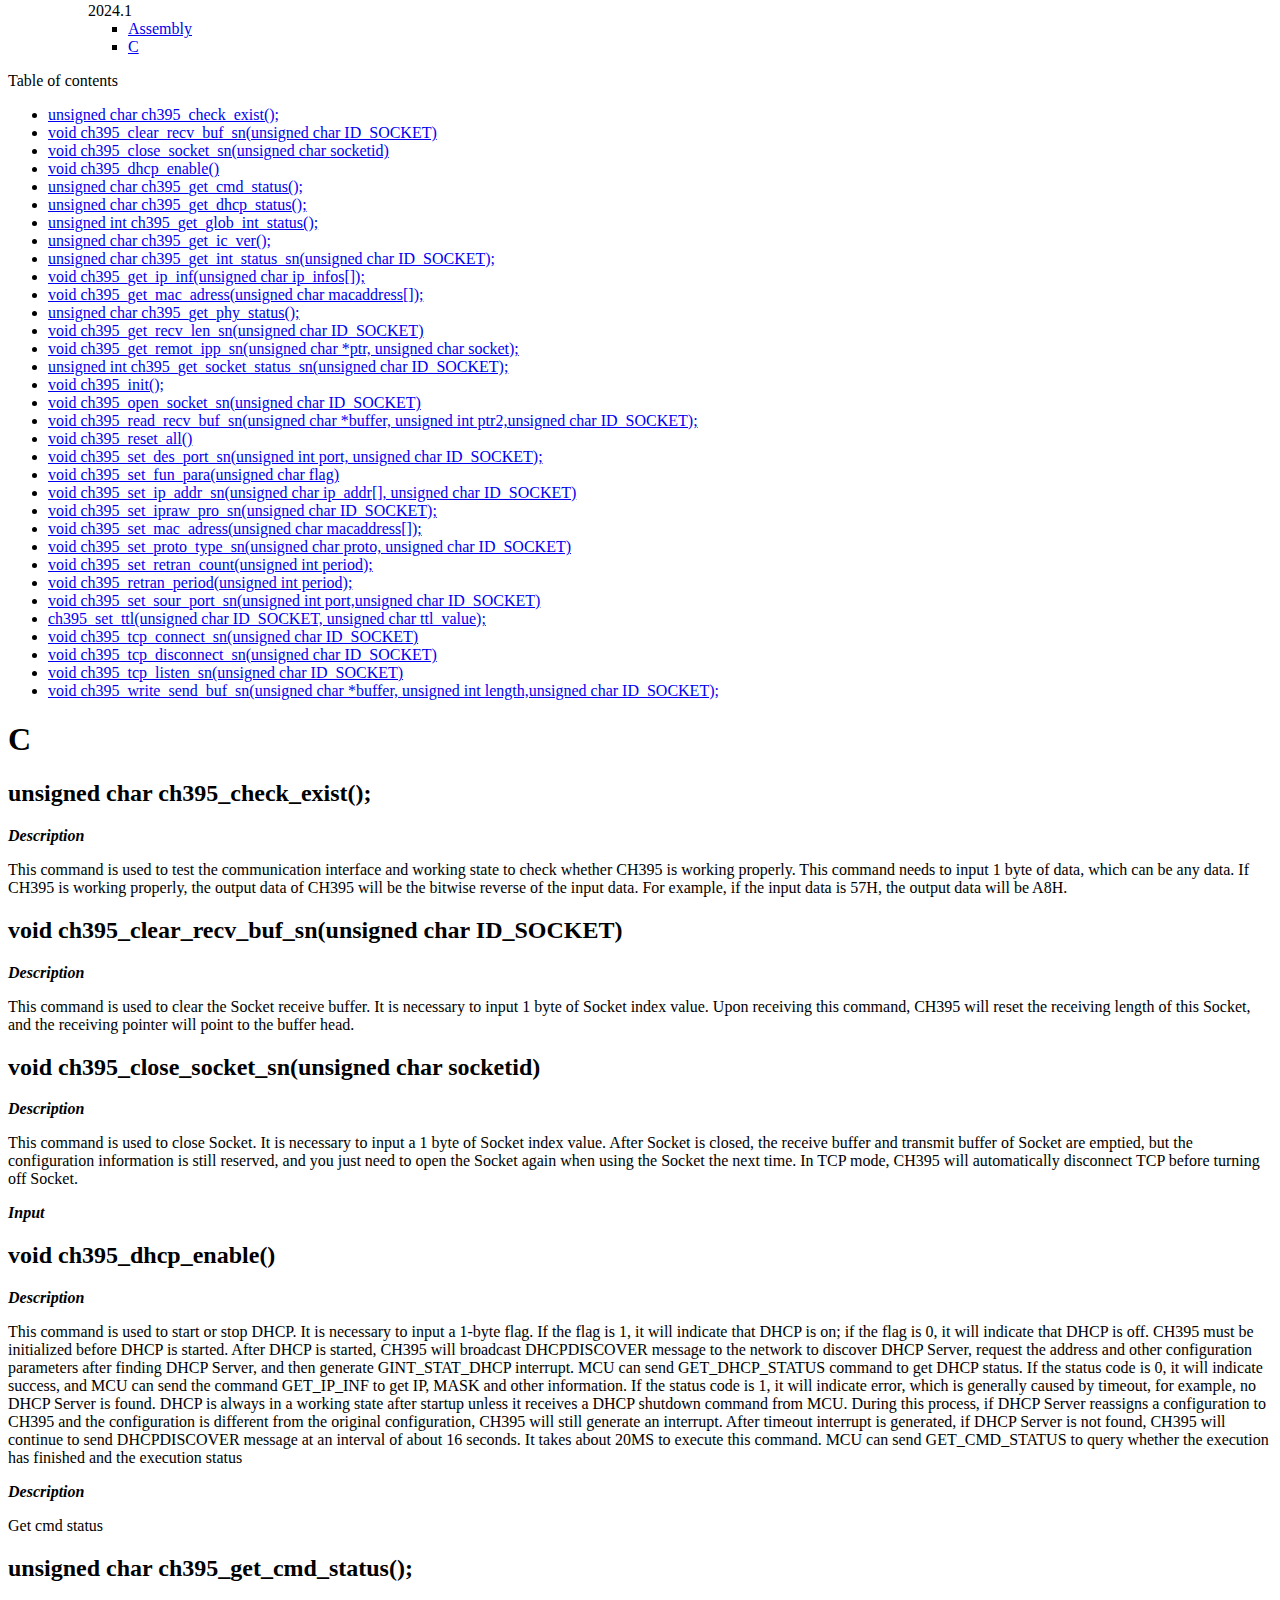
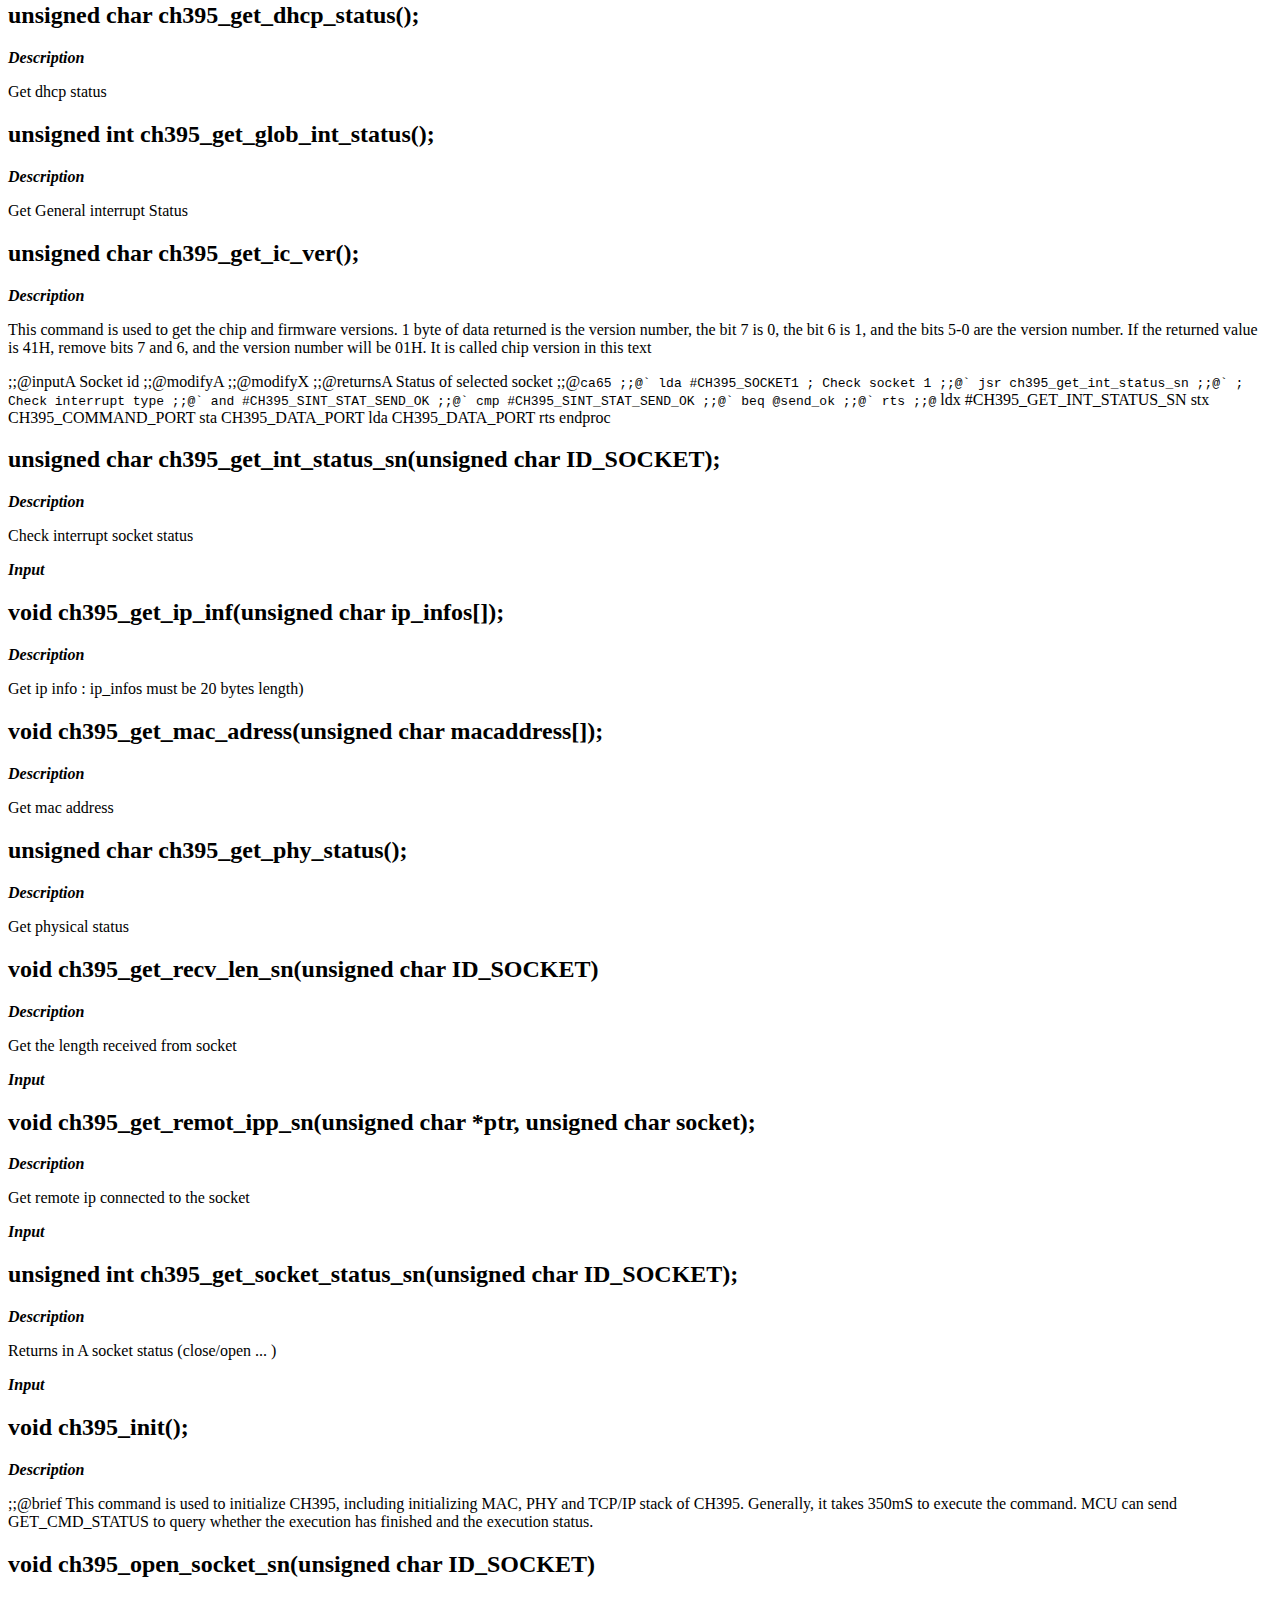
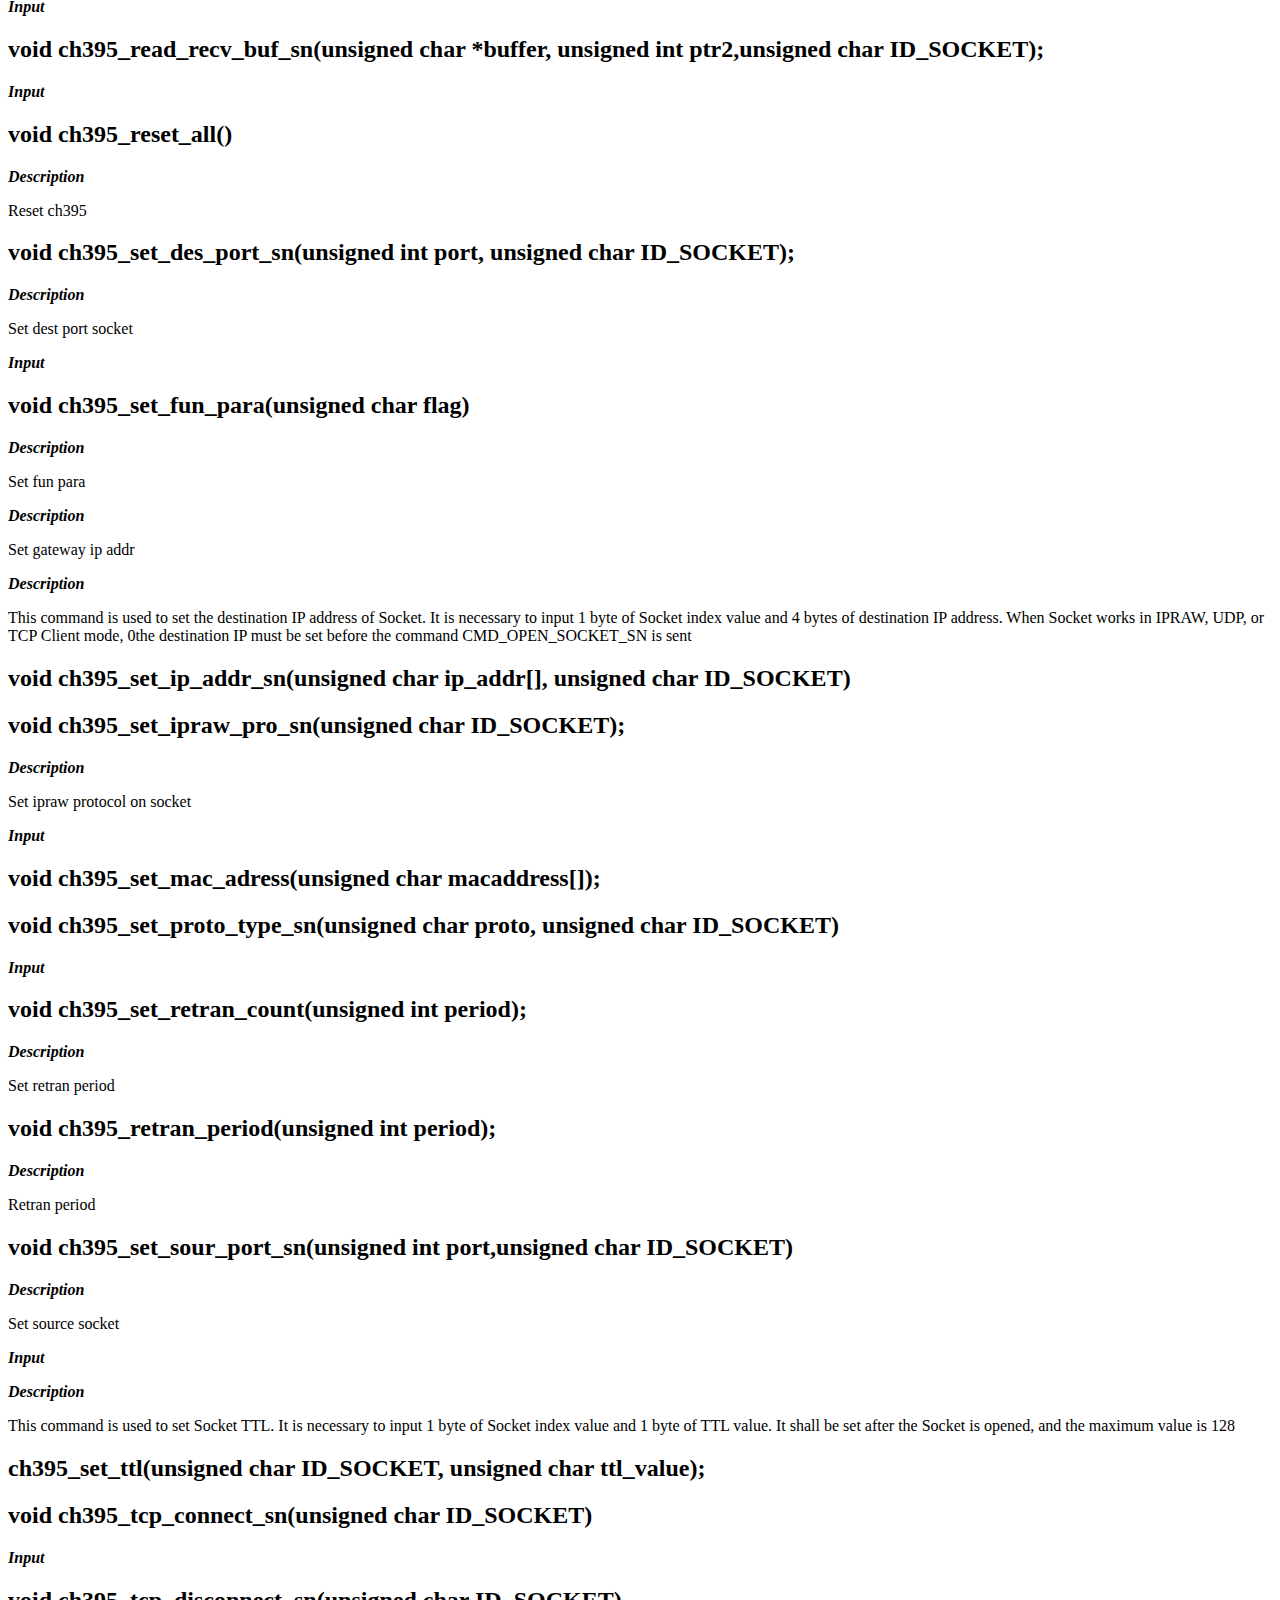
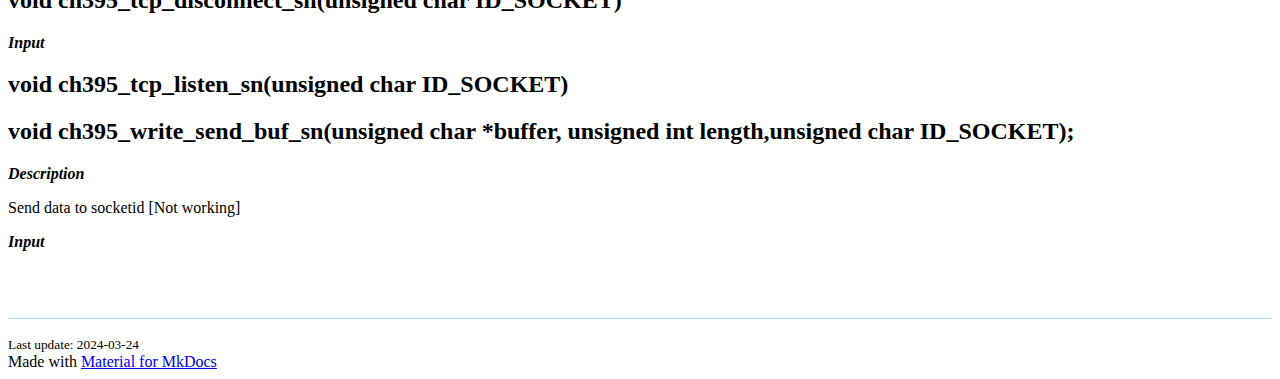
==== commit 70eac61b: "fix" ====
--- a/docs/api/c/index.html
+++ b/docs/api/c/index.html
@@ -662,8 +662,8 @@
 </li>
       
         <li class="md-nav__item">
-  <a href="#void-ch395_set_proto_type_snunsigned-char-protounsigned-char-id_socket" class="md-nav__link">
-    void ch395_set_proto_type_sn(unsigned char proto,unsigned char ID_SOCKET)
+  <a href="#void-ch395_set_proto_type_snunsigned-char-proto-unsigned-char-id_socket" class="md-nav__link">
+    void ch395_set_proto_type_sn(unsigned char proto, unsigned char ID_SOCKET)
   </a>
   
 </li>
@@ -742,7 +742,7 @@
 <div><h1 id="c">C</h1>
 <h2 id="unsigned-char-ch395_check_exist">unsigned char ch395_check_exist();</h2>
 <p><strong><em>Description</em></strong></p>
-<p>Checks if ch395 exists</p>
+<p>This command is used to test the communication interface and working state to check whether CH395 is working properly. This command needs to input 1 byte of data, which can be any data. If CH395 is working properly, the output data of CH395 will be the bitwise reverse of the input data. For example, if the input data is 57H, the output data will be A8H.</p>
 <h2 id="void-ch395_clear_recv_buf_snunsigned-char-id_socket">void ch395_clear_recv_buf_sn(unsigned char ID_SOCKET)</h2>
 <p><strong><em>Description</em></strong></p>
 <p>This command is used to clear the Socket receive buffer. It is necessary to input 1 byte of Socket index value. Upon receiving this command, CH395 will reset the receiving length of this Socket, and the receiving pointer will point to the buffer head.</p>
@@ -764,14 +764,33 @@
 <p>Get General interrupt Status</p>
 <h2 id="unsigned-char-ch395_get_ic_ver">unsigned char ch395_get_ic_ver();</h2>
 <p><strong><em>Description</em></strong></p>
-<p>Get ch395 firmware version</p>
+<p>This command is used to get the chip and firmware versions. 1 byte of data returned is the version number, the bit 7 is 0, the bit 6 is 1, and the bits 5-0 are the version number. If the returned value is 41H, remove bits 7 and 6, and the version number will be 01H. It is called chip version in this text</p>
+<p>;;@inputA Socket id
+   ;;@modifyA
+   ;;@modifyX
+   ;;@returnsA Status of selected socket
+   ;;@<code>ca65
+   ;;@`  lda     #CH395_SOCKET1 ; Check socket 1
+   ;;@`  jsr     ch395_get_int_status_sn
+   ;;@`  ; Check interrupt type
+   ;;@`  and     #CH395_SINT_STAT_SEND_OK
+   ;;@`  cmp     #CH395_SINT_STAT_SEND_OK
+   ;;@`  beq     @send_ok
+   ;;@`  rts
+   ;;@</code>
+ldx     #CH395_GET_INT_STATUS_SN
+   stx     CH395_COMMAND_PORT
+   sta     CH395_DATA_PORT
+   lda     CH395_DATA_PORT
+   rts
+endproc</p>
 <h2 id="unsigned-char-ch395_get_int_status_snunsigned-char-id_socket">unsigned char ch395_get_int_status_sn(unsigned char ID_SOCKET);</h2>
 <p><strong><em>Description</em></strong></p>
 <p>Check interrupt socket status</p>
 <p><strong><em>Input</em></strong></p>
 <h2 id="void-ch395_get_ip_infunsigned-char-ip_infos">void ch395_get_ip_inf(unsigned char ip_infos[]);</h2>
 <p><strong><em>Description</em></strong></p>
-<p>Get ip info</p>
+<p>Get ip info : ip_infos must be 20 bytes length)</p>
 <h2 id="void-ch395_get_mac_adressunsigned-char-macaddress">void ch395_get_mac_adress(unsigned char macaddress[]);</h2>
 <p><strong><em>Description</em></strong></p>
 <p>Get mac address</p>
@@ -792,7 +811,7 @@
 <p><strong><em>Input</em></strong></p>
 <h2 id="void-ch395_init">void ch395_init();</h2>
 <p><strong><em>Description</em></strong></p>
-<p>Initialize ch395</p>
+<p>;;@brief This command is used to initialize CH395, including initializing MAC, PHY and TCP/IP stack of CH395. Generally, it takes 350mS to execute the command. MCU can send GET_CMD_STATUS to query whether the execution has finished and the execution status.</p>
 <h2 id="void-ch395_open_socket_snunsigned-char-id_socket">void ch395_open_socket_sn(unsigned char ID_SOCKET)</h2>
 <p><strong><em>Input</em></strong></p>
 <h2 id="void-ch395_read_recv_buf_snunsigned-char-buffer-unsigned-int-ptr2unsigned-char-id_socket">void ch395_read_recv_buf_sn(unsigned char *buffer, unsigned int ptr2,unsigned char ID_SOCKET);</h2>
@@ -810,14 +829,14 @@
 <p><strong><em>Description</em></strong></p>
 <p>Set gateway ip addr</p>
 <p><strong><em>Description</em></strong></p>
-<p>Set ip addr</p>
+<p>This command is used to set the destination IP address of Socket. It is necessary to input 1 byte of Socket index value and 4 bytes of destination IP address. When Socket works in IPRAW, UDP, or TCP Client mode, 0the destination IP must be set before the command CMD_OPEN_SOCKET_SN is sent</p>
 <h2 id="void-ch395_set_ip_addr_snunsigned-char-ip_addr-unsigned-char-id_socket">void ch395_set_ip_addr_sn(unsigned char ip_addr[], unsigned char ID_SOCKET)</h2>
 <h2 id="void-ch395_set_ipraw_pro_snunsigned-char-id_socket">void ch395_set_ipraw_pro_sn(unsigned char ID_SOCKET);</h2>
 <p><strong><em>Description</em></strong></p>
 <p>Set ipraw protocol on socket</p>
 <p><strong><em>Input</em></strong></p>
 <h2 id="void-ch395_set_mac_adressunsigned-char-macaddress">void ch395_set_mac_adress(unsigned char macaddress[]);</h2>
-<h2 id="void-ch395_set_proto_type_snunsigned-char-protounsigned-char-id_socket">void ch395_set_proto_type_sn(unsigned char proto,unsigned char ID_SOCKET)</h2>
+<h2 id="void-ch395_set_proto_type_snunsigned-char-proto-unsigned-char-id_socket">void ch395_set_proto_type_sn(unsigned char proto, unsigned char ID_SOCKET)</h2>
 <p><strong><em>Input</em></strong></p>
 <h2 id="void-ch395_set_retran_countunsigned-int-period">void ch395_set_retran_count(unsigned int period);</h2>
 <p><strong><em>Description</em></strong></p>
@@ -847,7 +866,7 @@
   <small>
     
       Last update:
-      2024-03-20
+      2024-03-24
     
   </small>
 </div>
--- a/docs/api/stylesheets/extra.css
+++ b/docs/api/stylesheets/extra.css
@@ -47,9 +47,13 @@
   text-align: left;
 }
 
-hr {
-  display: flow-root;
-  margin: 1.5em 0;
-  border-bottom: px2rem(1px) solid var(--md-default-fg-color--lightest); 
+.md-typeset hr {
+  display: block;
+  height: 51px;
+  border: 0;
+  border-bottom: 1px solid #ADF;
+  margin: 1em 0;
+  padding: 0;
 }
 
+
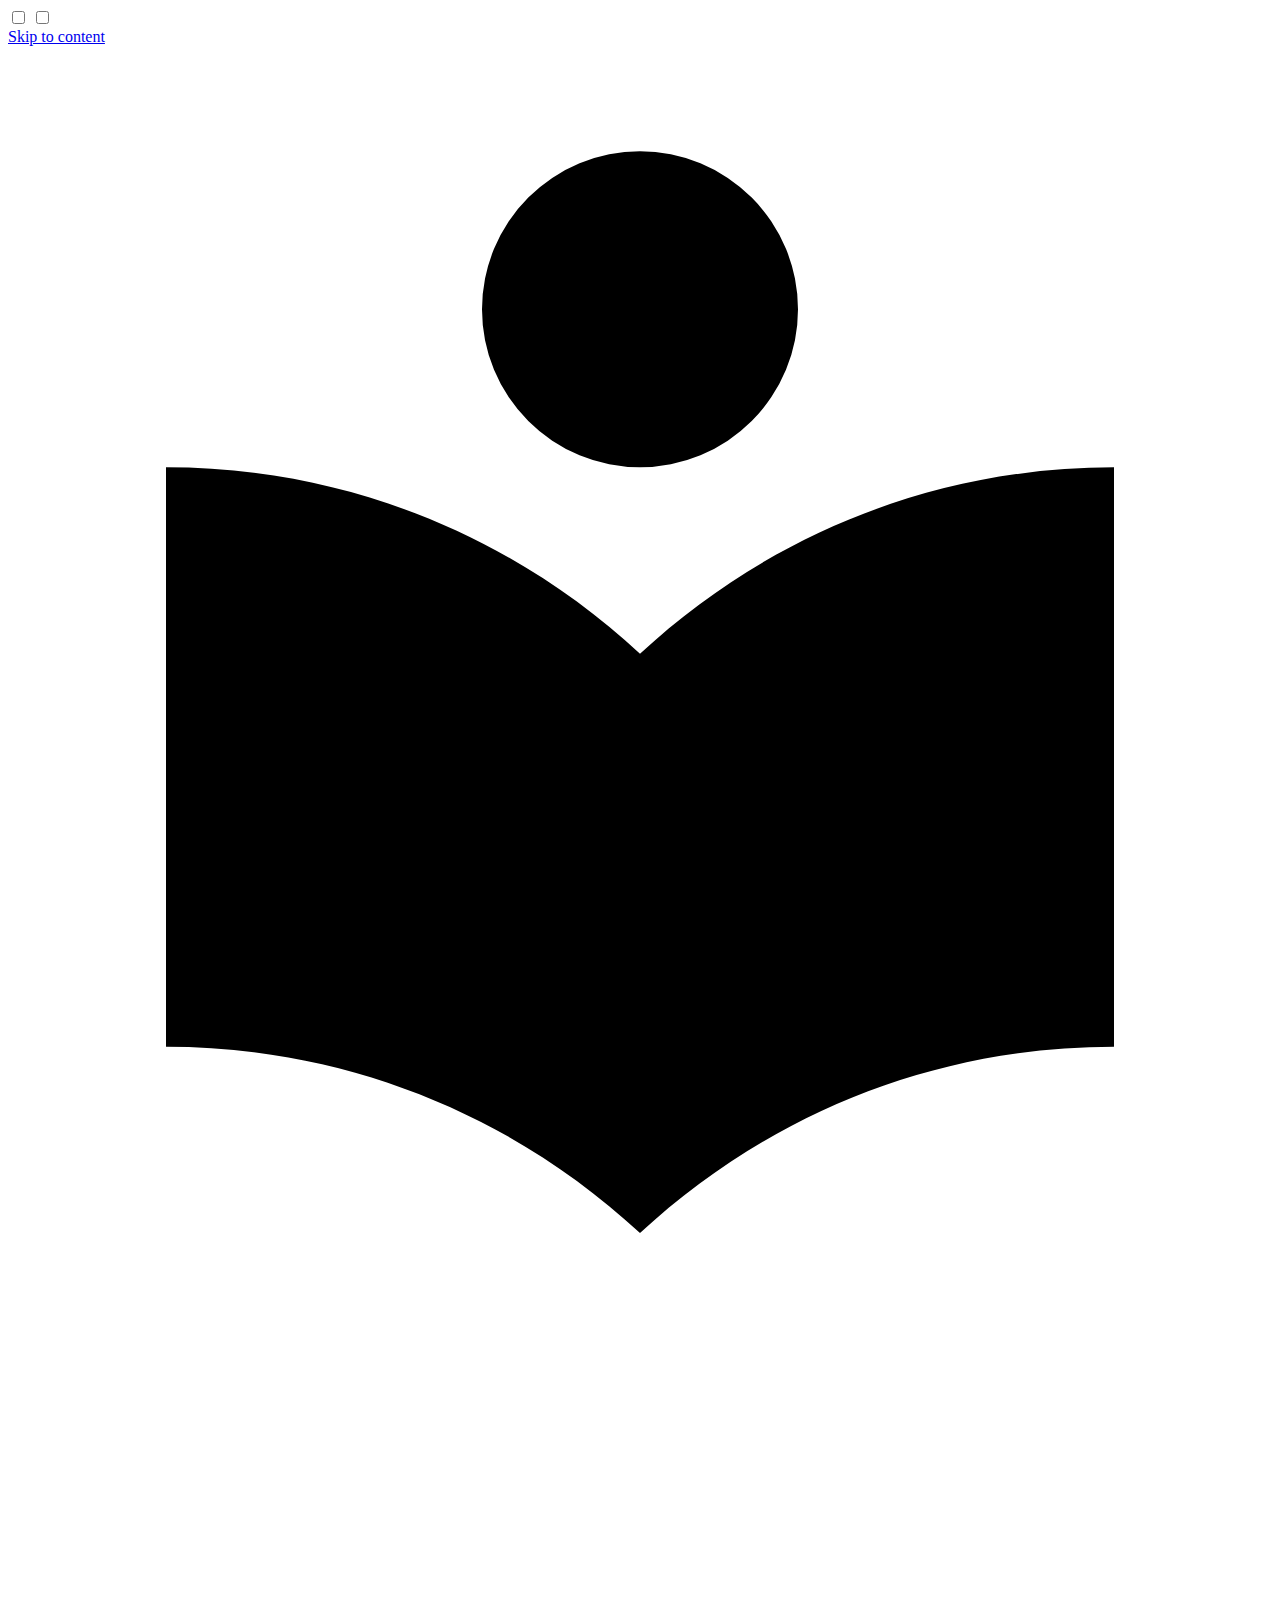
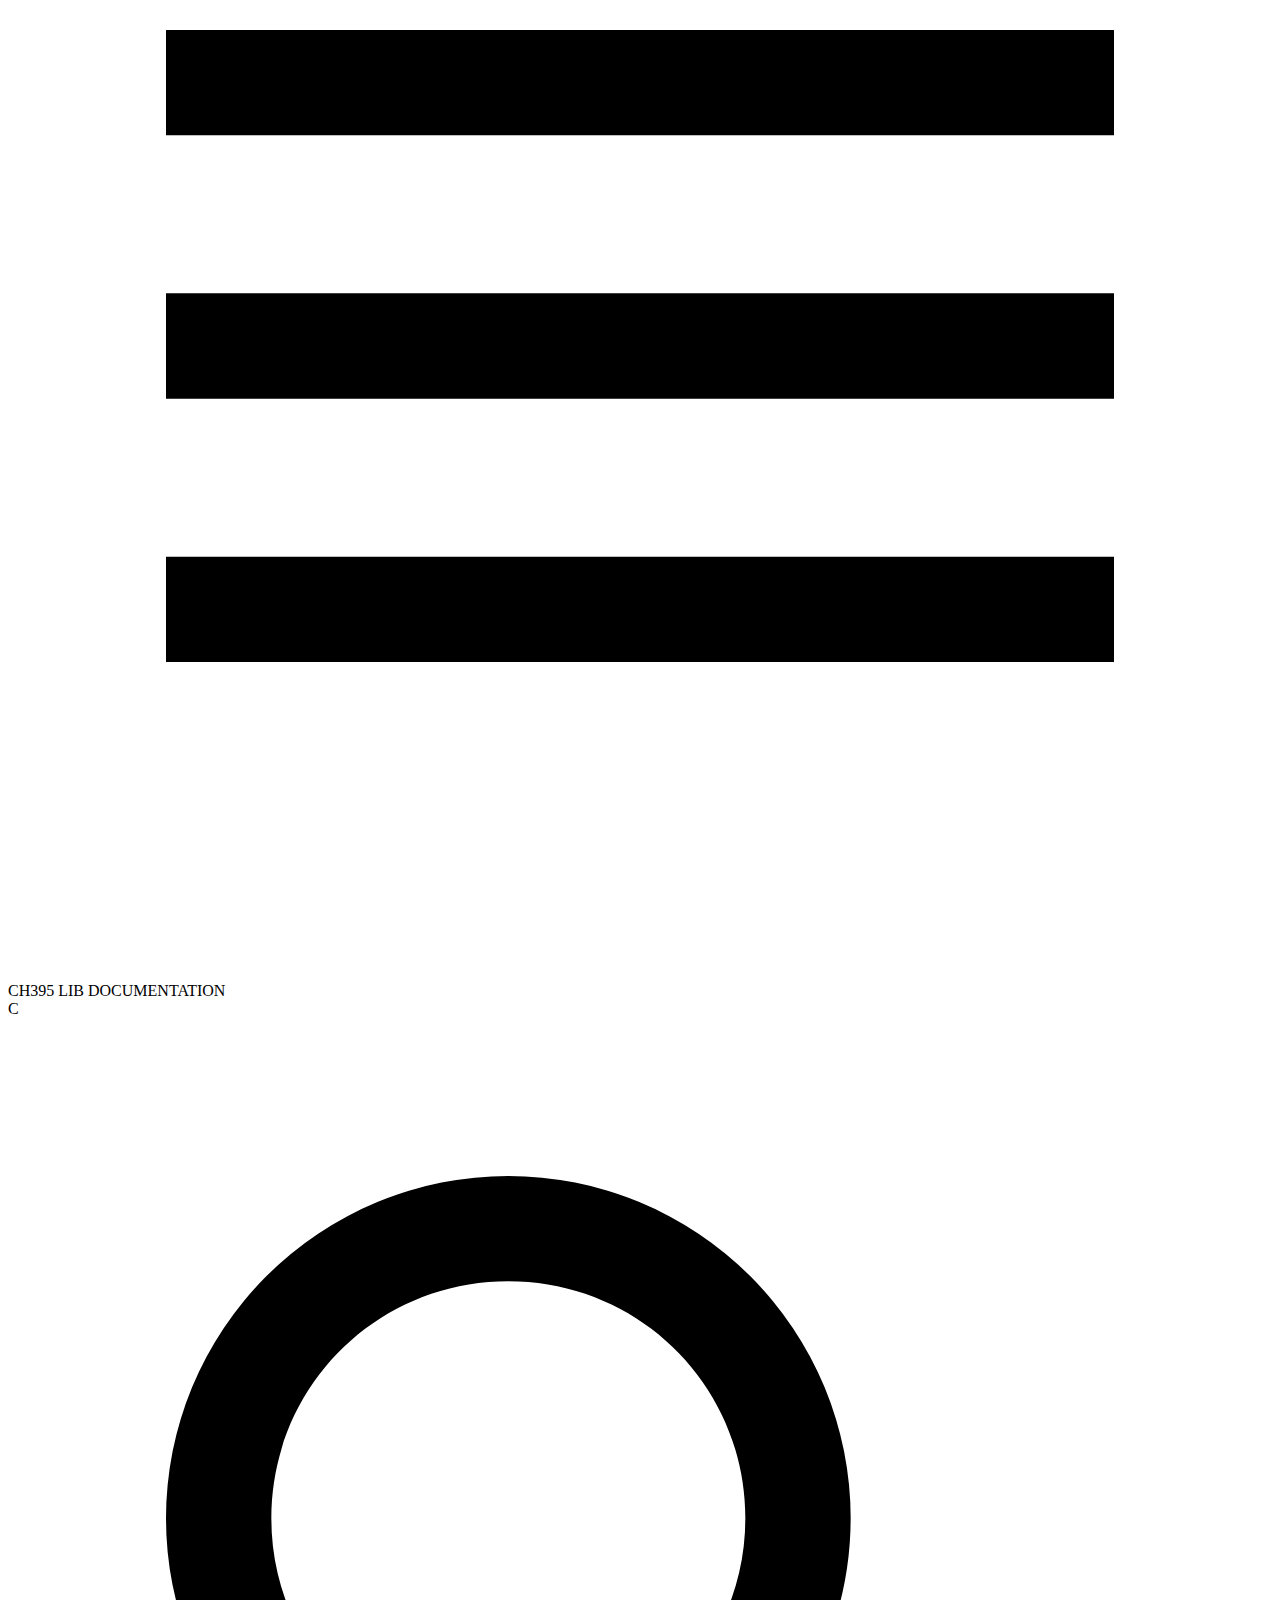
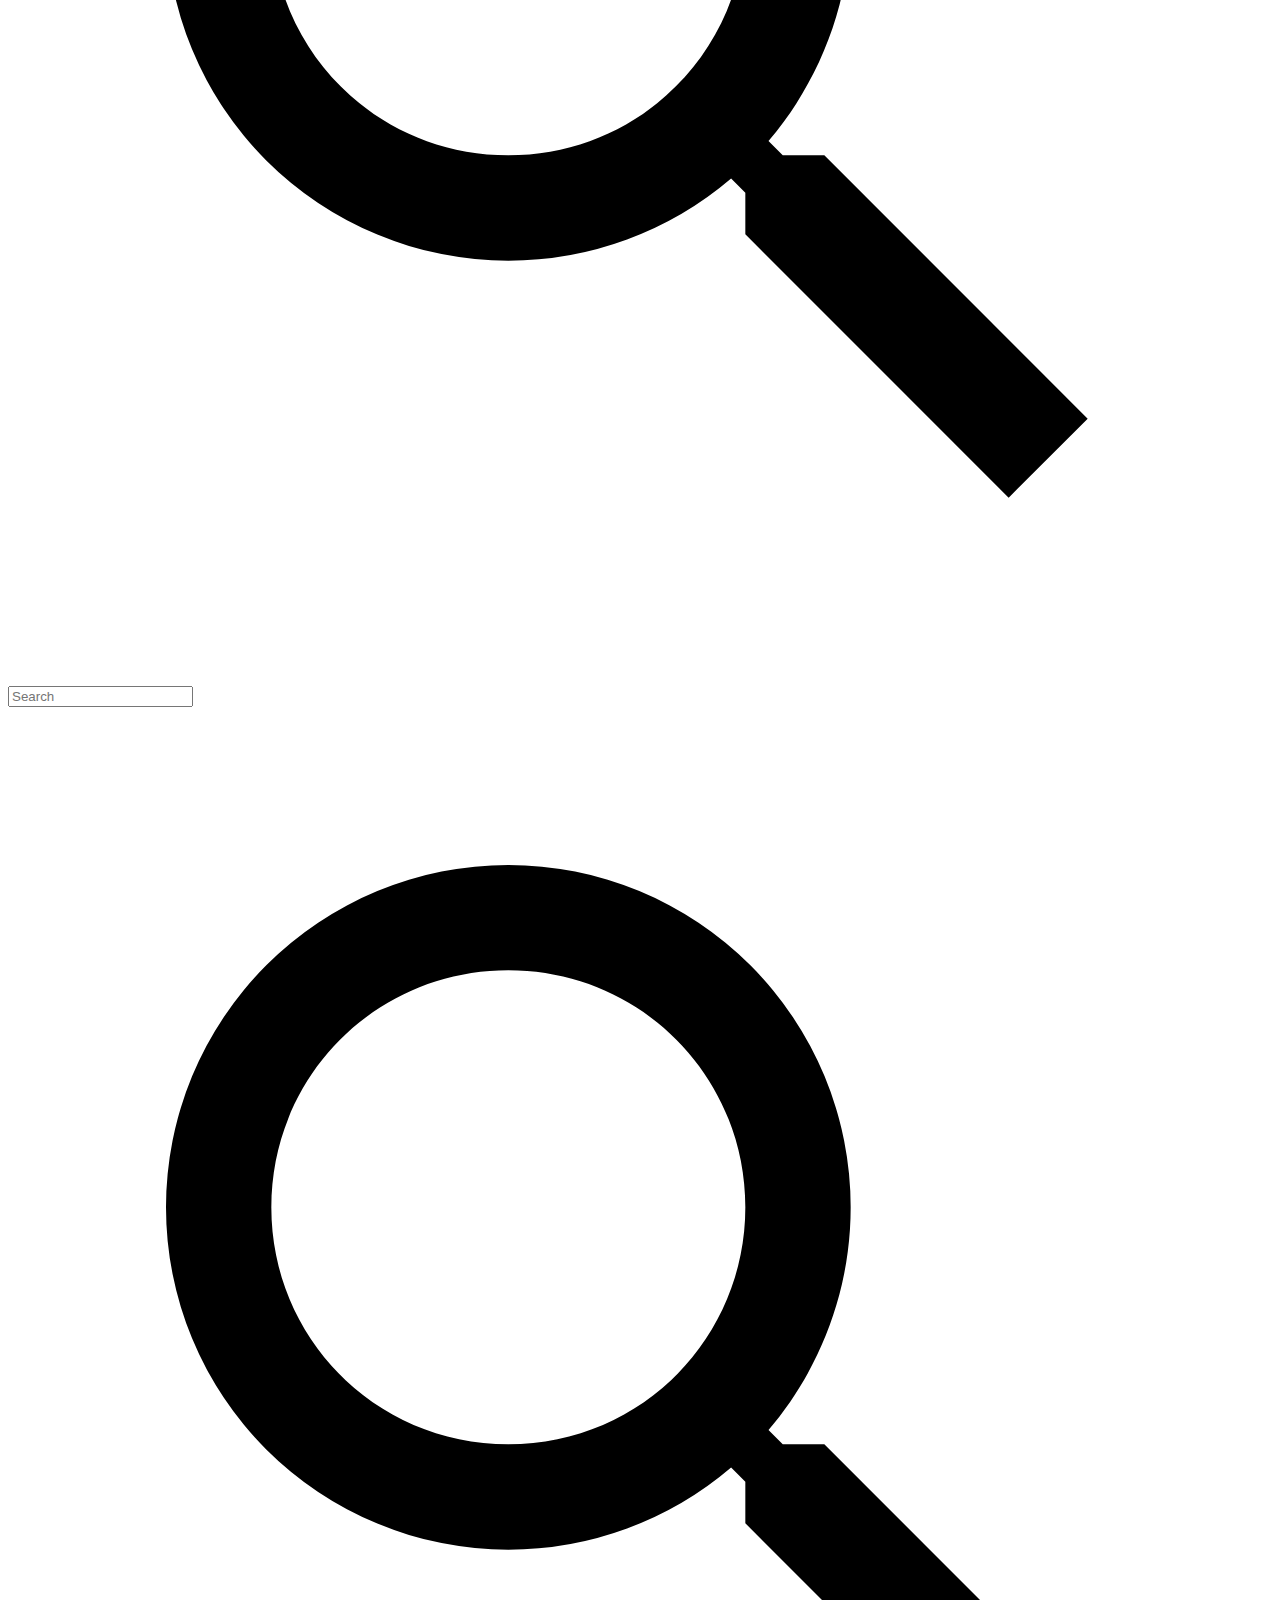
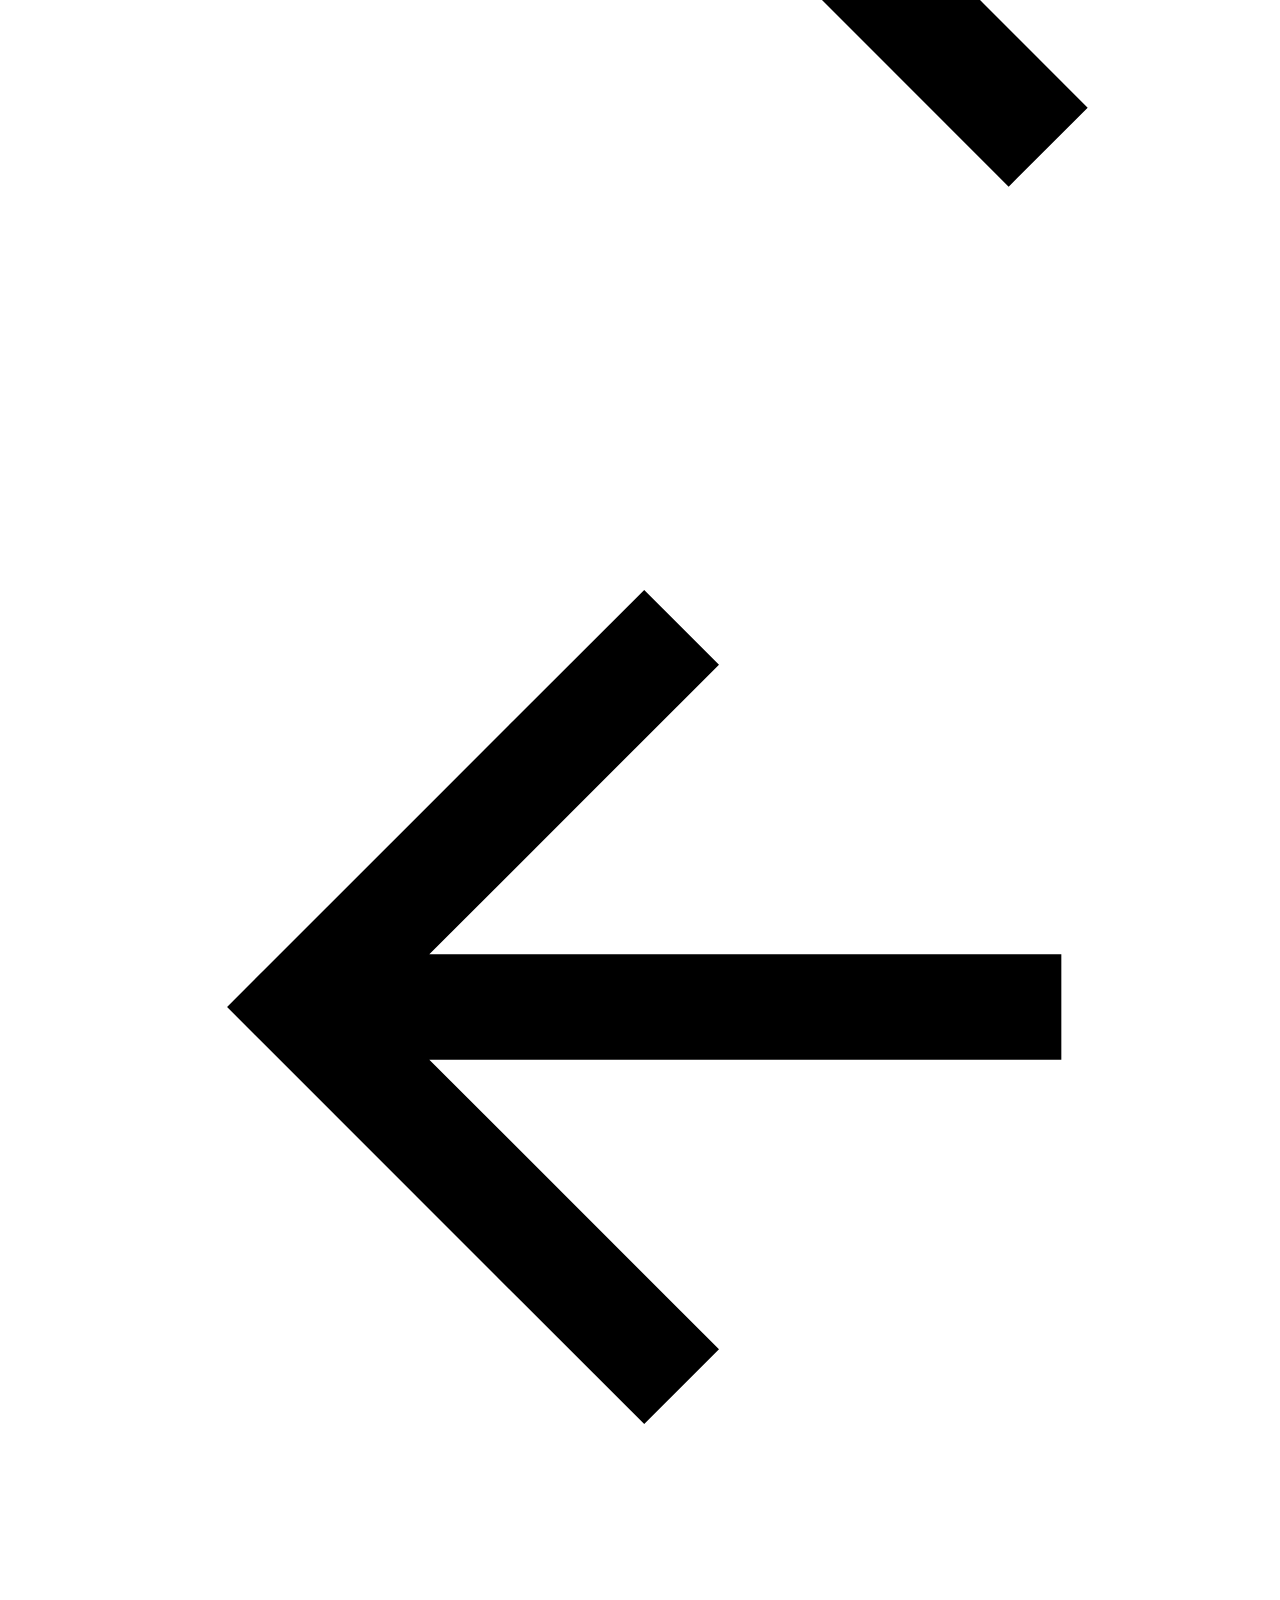
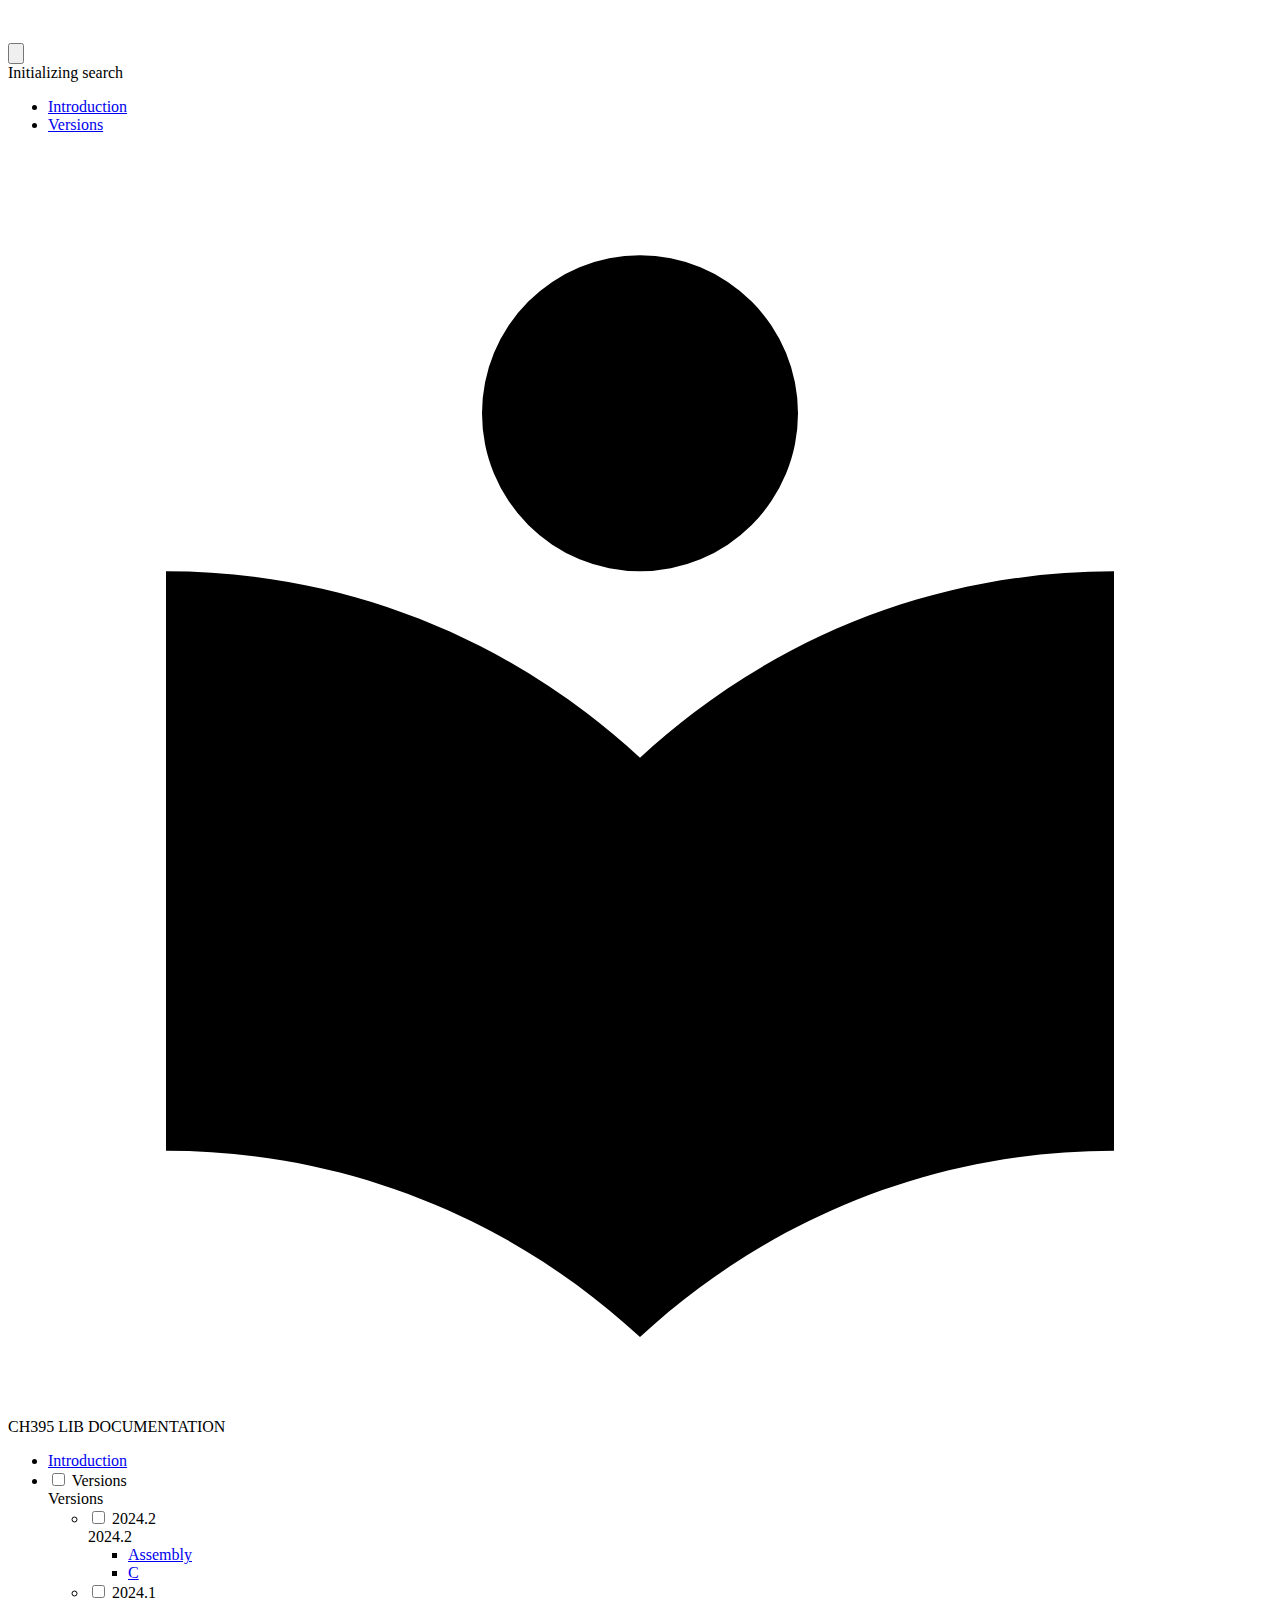
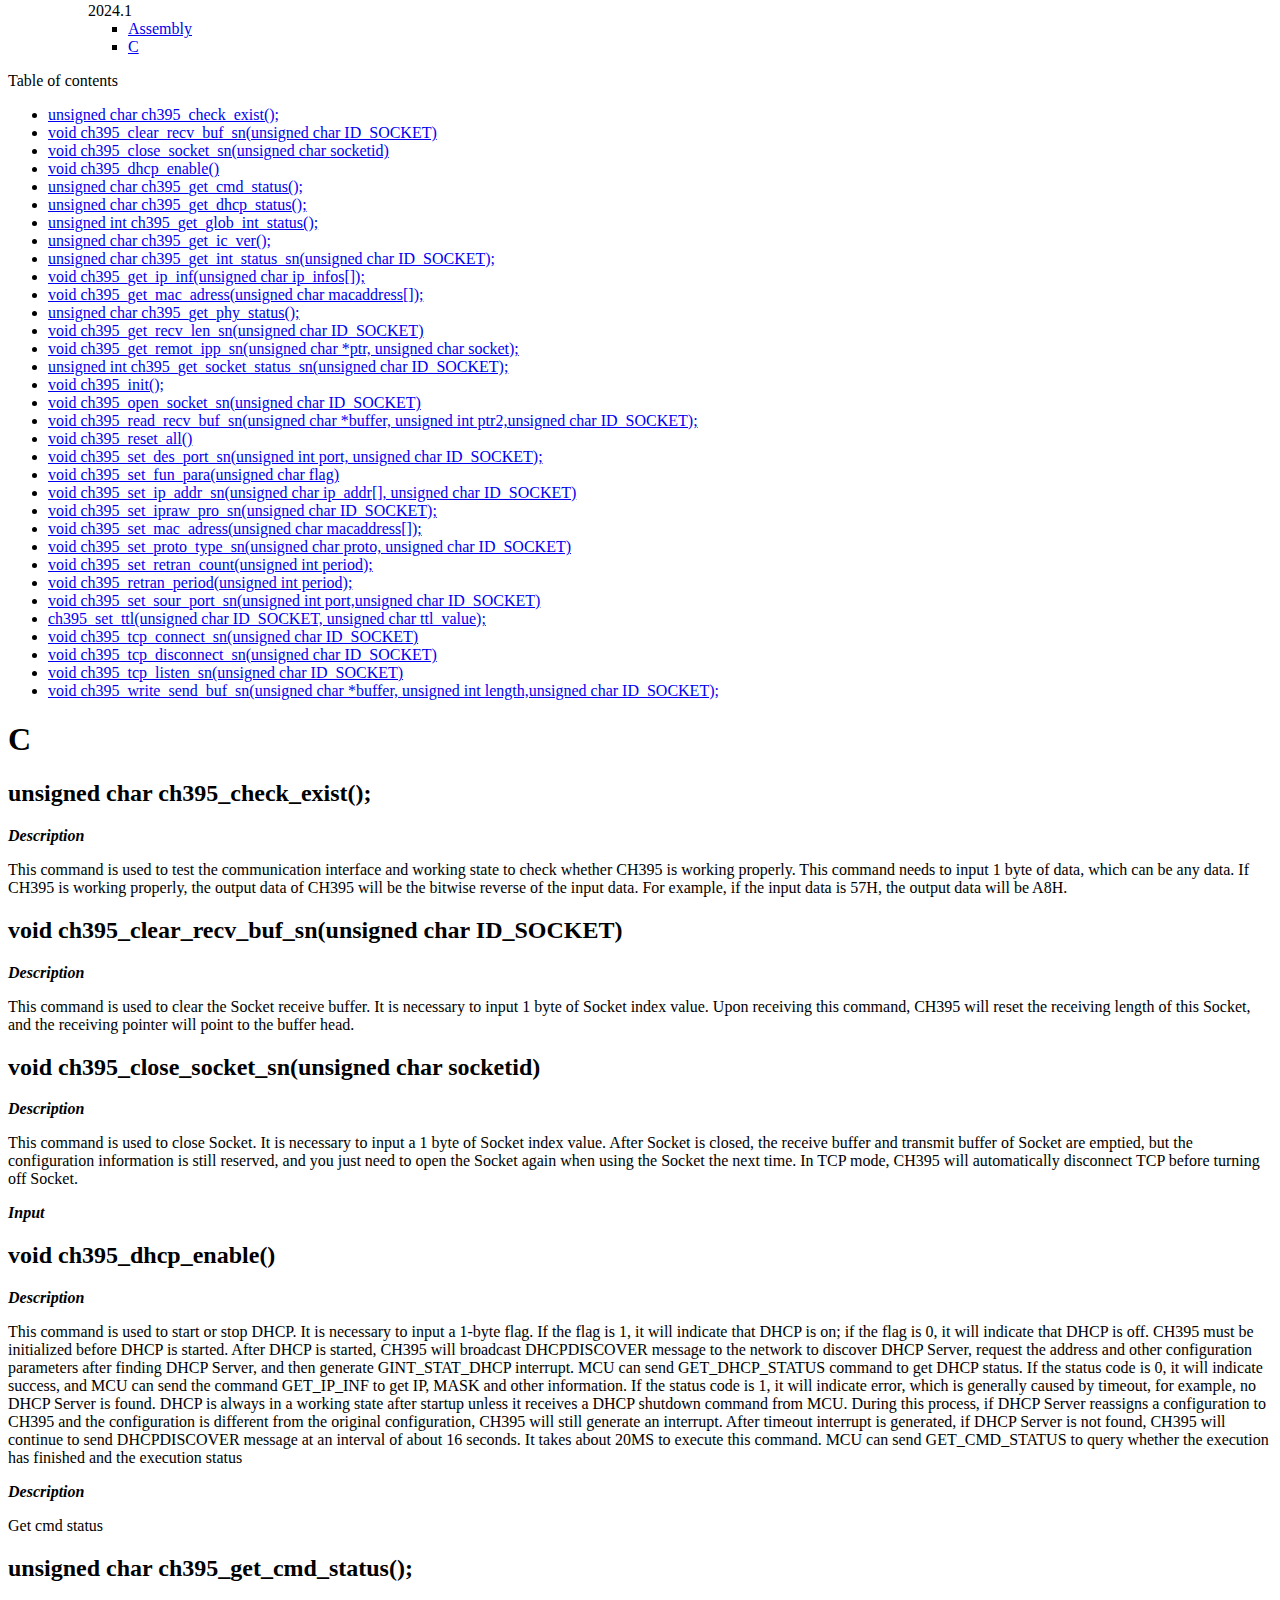
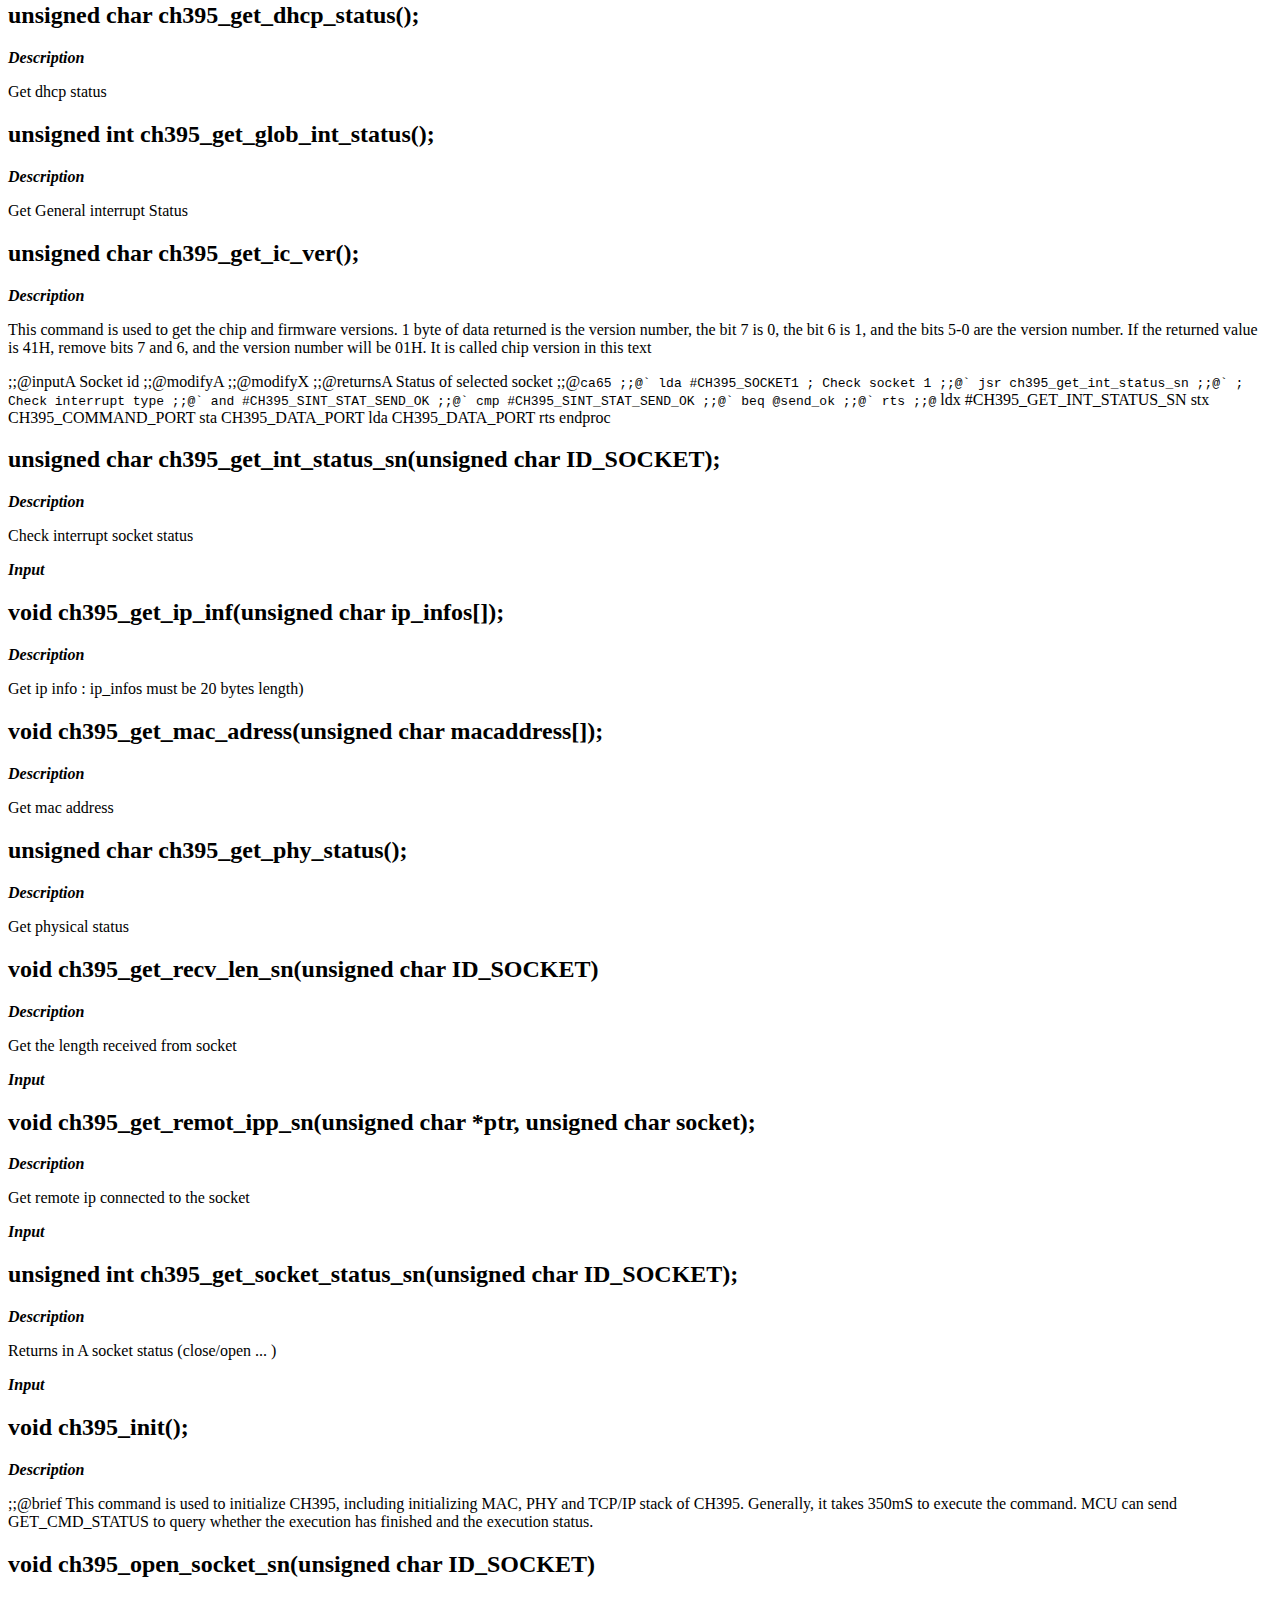
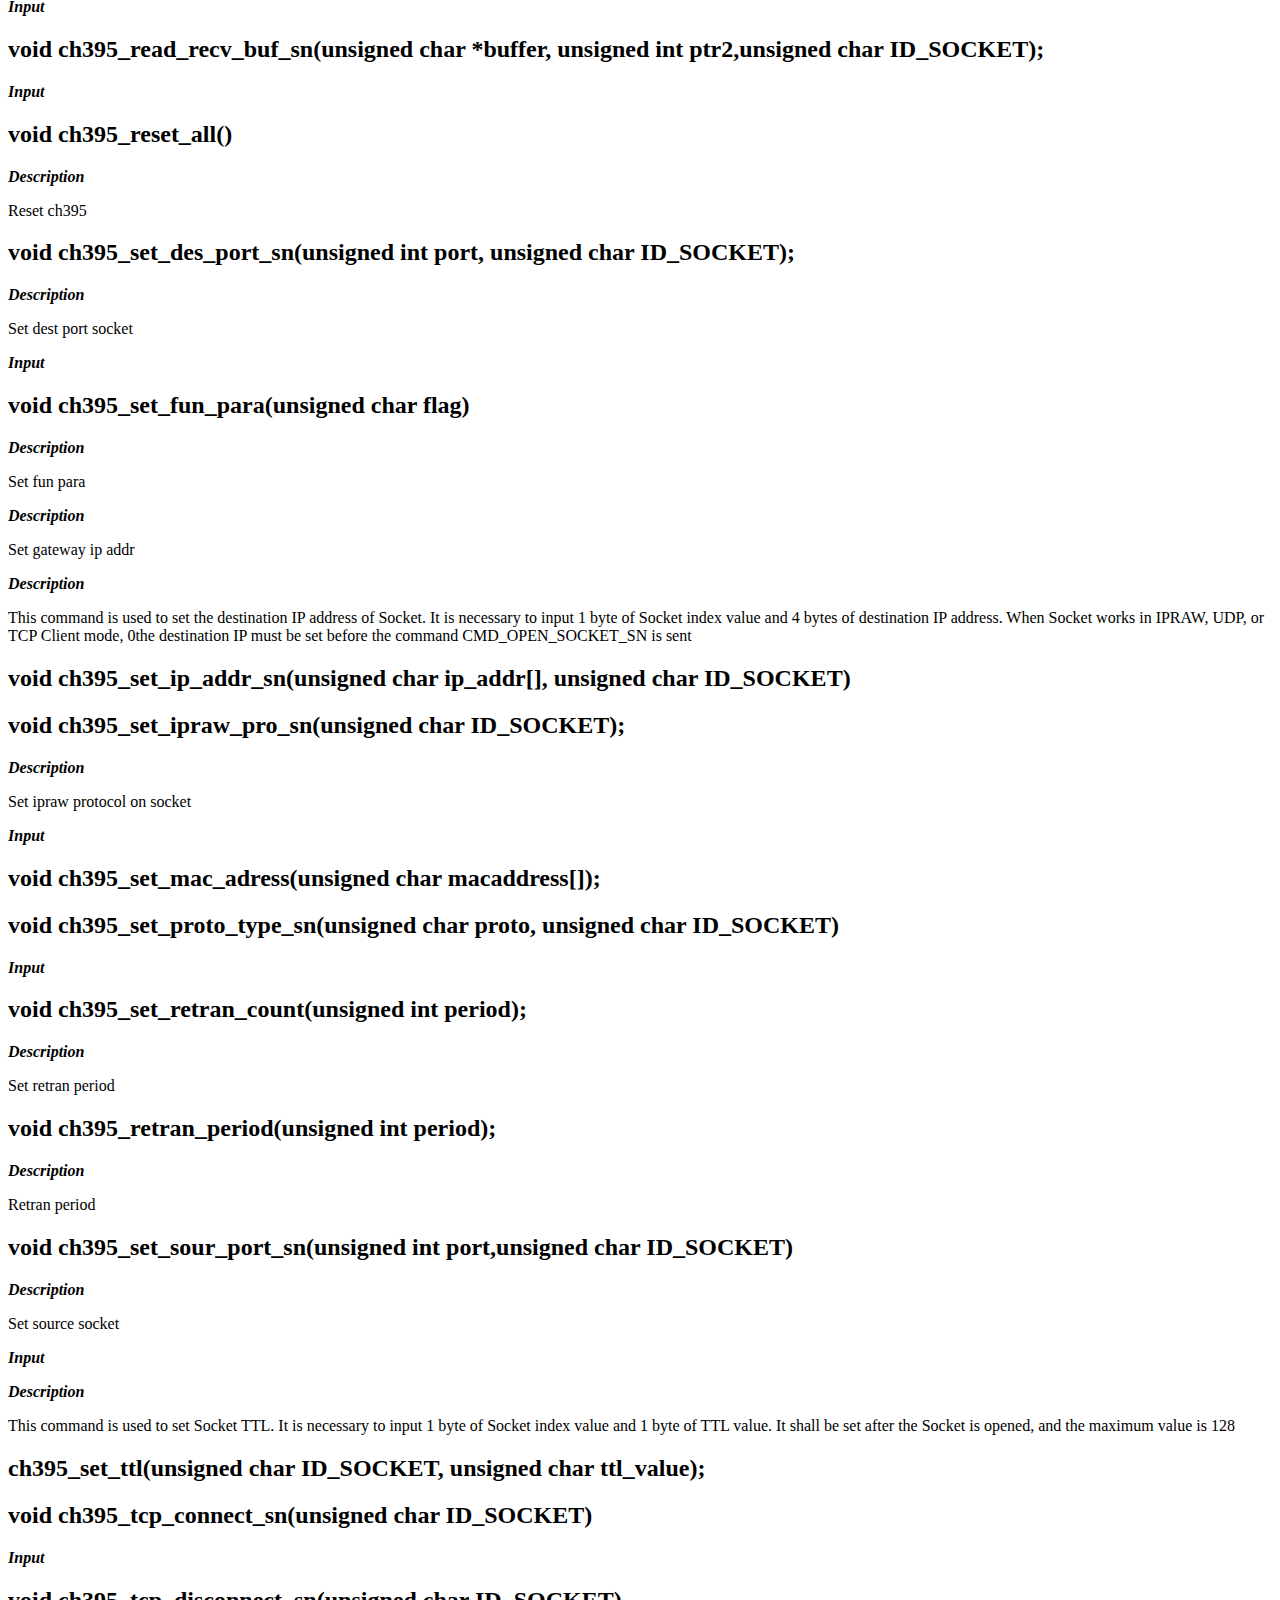
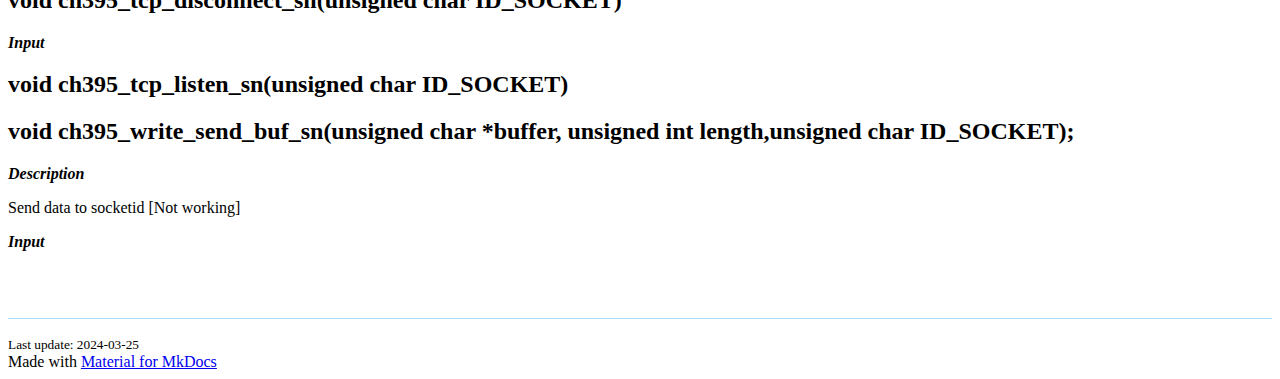
==== commit ff7fc565: "fix" ====
--- a/docs/api/c/index.html
+++ b/docs/api/c/index.html
@@ -866,7 +866,7 @@
   <small>
     
       Last update:
-      2024-03-24
+      2024-03-25
     
   </small>
 </div>
